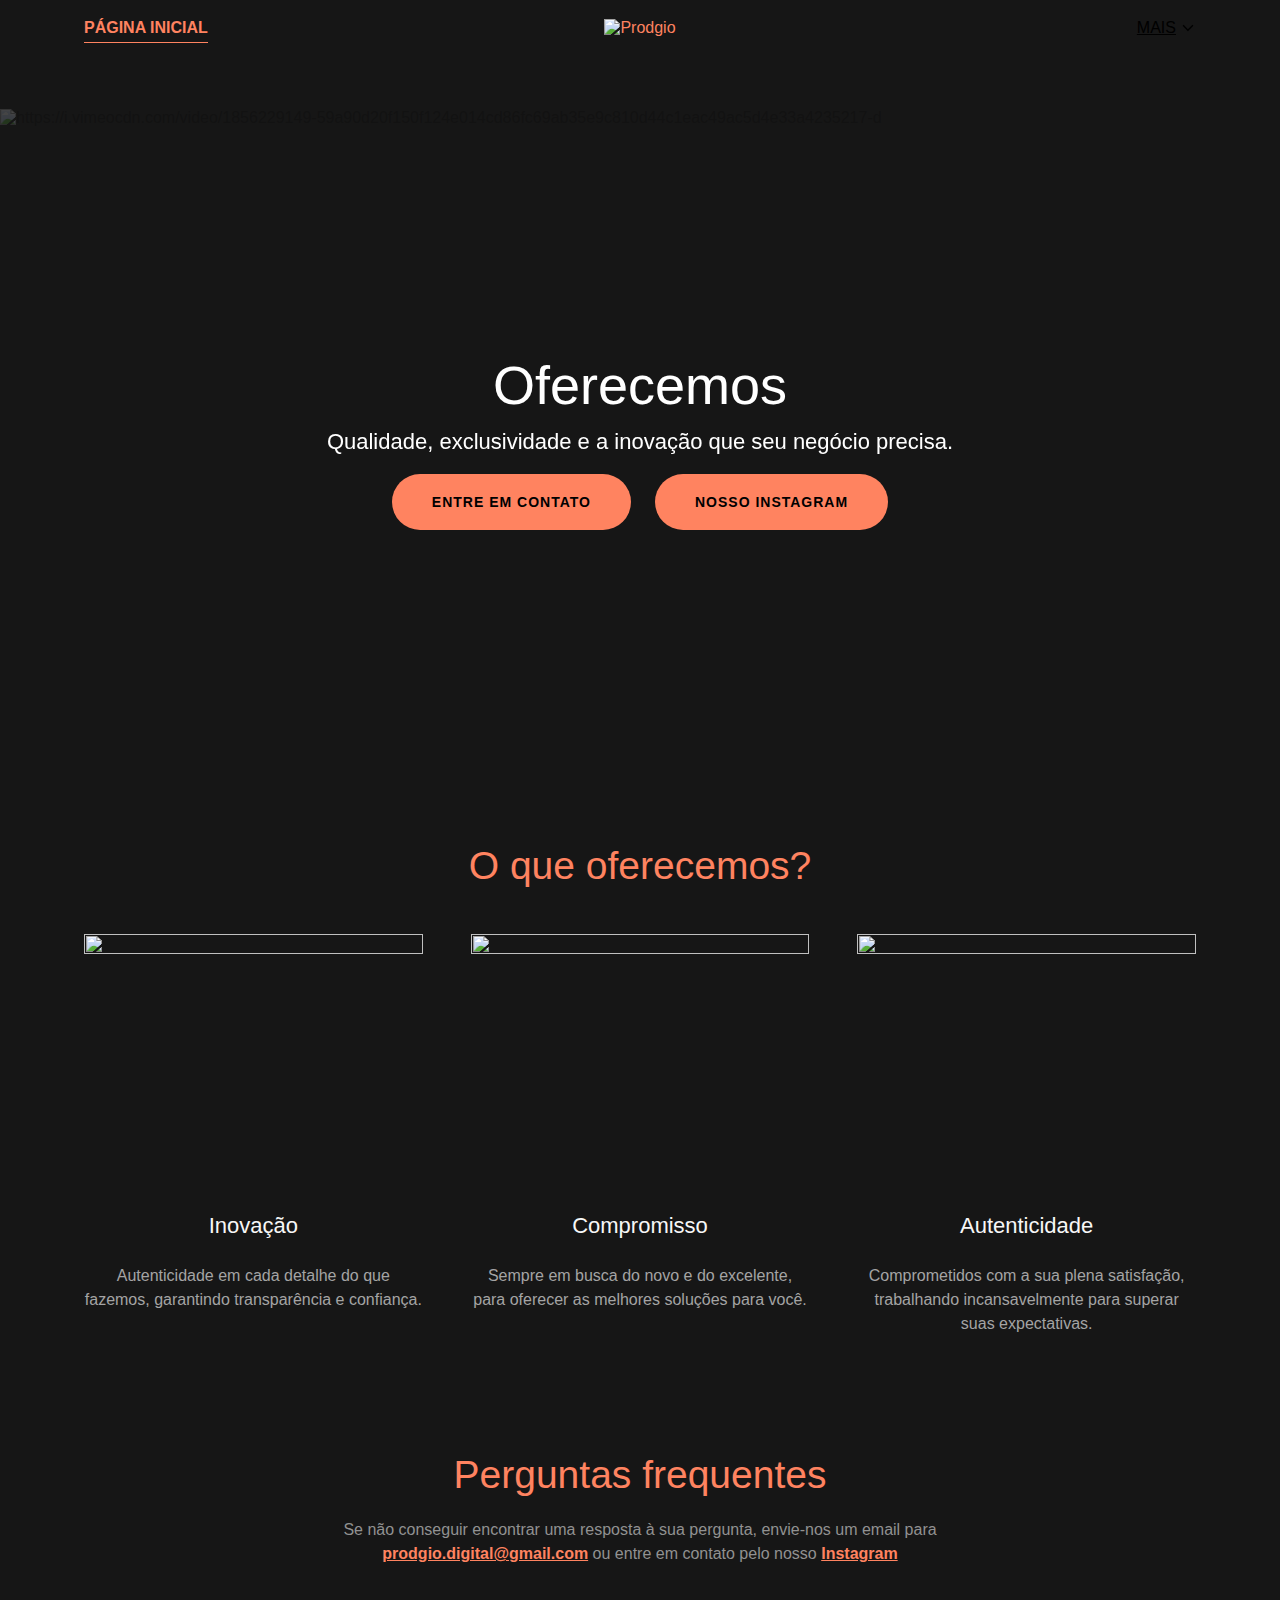
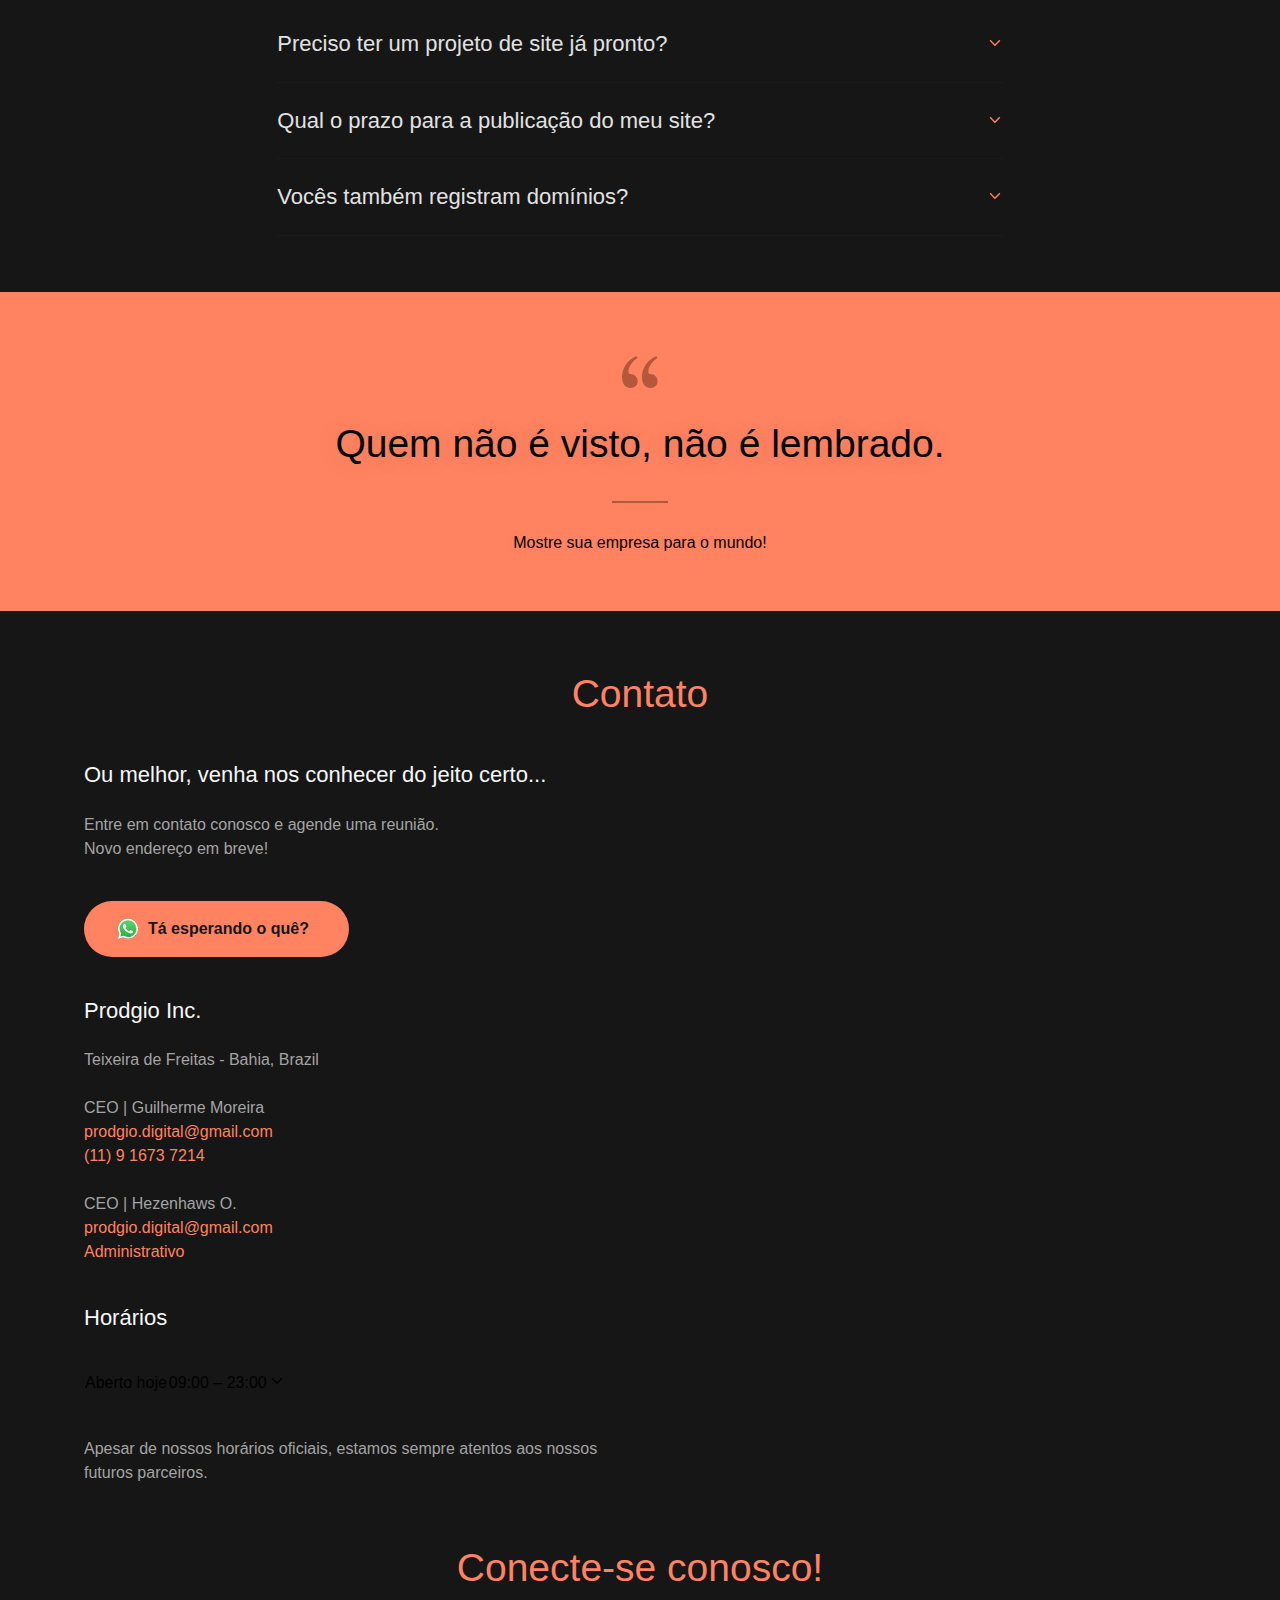
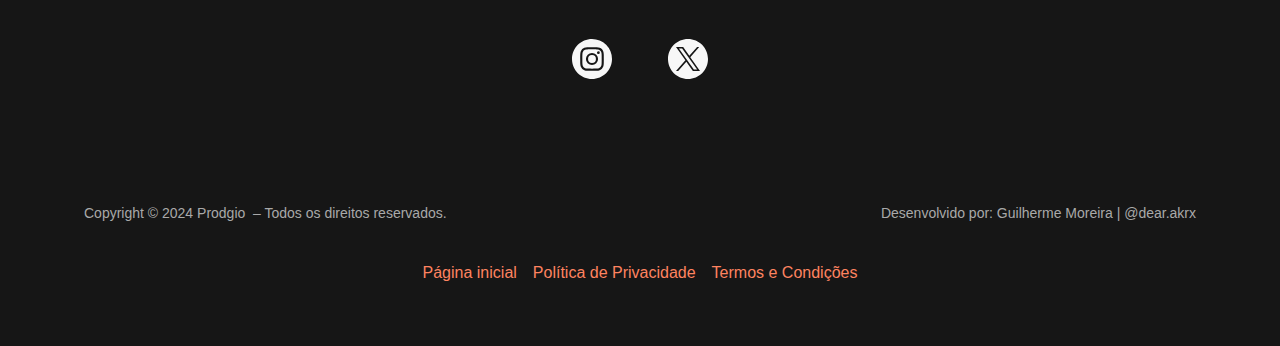
==== index.html @ 98ad7be4 "Update index.html" ====
<!DOCTYPE html><html lang="pt-BR"><head><link rel="icon" href="https://img1.wsimg.com/isteam/ip/eafc8529-bc77-43cd-98b8-fd3606b66de8/favicon/a110948d-29b5-49cb-9c8e-6d190304cf00.png/:/rs=w:16,h:16,m" sizes="16x16"/><link rel="icon" href="https://img1.wsimg.com/isteam/ip/eafc8529-bc77-43cd-98b8-fd3606b66de8/favicon/a110948d-29b5-49cb-9c8e-6d190304cf00.png/:/rs=w:24,h:24,m" sizes="24x24"/><link rel="icon" href="https://img1.wsimg.com/isteam/ip/eafc8529-bc77-43cd-98b8-fd3606b66de8/favicon/a110948d-29b5-49cb-9c8e-6d190304cf00.png/:/rs=w:32,h:32,m" sizes="32x32"/><link rel="icon" href="https://img1.wsimg.com/isteam/ip/eafc8529-bc77-43cd-98b8-fd3606b66de8/favicon/a110948d-29b5-49cb-9c8e-6d190304cf00.png/:/rs=w:48,h:48,m" sizes="48x48"/><link rel="icon" href="https://img1.wsimg.com/isteam/ip/eafc8529-bc77-43cd-98b8-fd3606b66de8/favicon/a110948d-29b5-49cb-9c8e-6d190304cf00.png/:/rs=w:64,h:64,m" sizes="64x64"/><meta charSet="utf-8"/><meta http-equiv="X-UA-Compatible" content="IE=edge"/><meta name="viewport" content="width=device-width, initial-scale=1"/><title>Prodgio</title><meta name="author" content="Prodgio"/><meta name="generator" content="Starfield Technologies; Go Daddy Website Builder 8.0.0000"/><link rel="manifest" href="manifest.webmanifest"/><link rel="apple-touch-icon" sizes="57x57" href="https://img1.wsimg.com/isteam/ip/eafc8529-bc77-43cd-98b8-fd3606b66de8/PRDGO%20COLOUR%20v1.png/:/rs=w:57,h:57,m"/><link rel="apple-touch-icon" sizes="60x60" href="https://img1.wsimg.com/isteam/ip/eafc8529-bc77-43cd-98b8-fd3606b66de8/PRDGO%20COLOUR%20v1.png/:/rs=w:60,h:60,m"/><link rel="apple-touch-icon" sizes="72x72" href="https://img1.wsimg.com/isteam/ip/eafc8529-bc77-43cd-98b8-fd3606b66de8/PRDGO%20COLOUR%20v1.png/:/rs=w:72,h:72,m"/><link rel="apple-touch-icon" sizes="114x114" href="https://img1.wsimg.com/isteam/ip/eafc8529-bc77-43cd-98b8-fd3606b66de8/PRDGO%20COLOUR%20v1.png/:/rs=w:114,h:114,m"/><link rel="apple-touch-icon" sizes="120x120" href="https://img1.wsimg.com/isteam/ip/eafc8529-bc77-43cd-98b8-fd3606b66de8/PRDGO%20COLOUR%20v1.png/:/rs=w:120,h:120,m"/><link rel="apple-touch-icon" sizes="144x144" href="https://img1.wsimg.com/isteam/ip/eafc8529-bc77-43cd-98b8-fd3606b66de8/PRDGO%20COLOUR%20v1.png/:/rs=w:144,h:144,m"/><link rel="apple-touch-icon" sizes="152x152" href="https://img1.wsimg.com/isteam/ip/eafc8529-bc77-43cd-98b8-fd3606b66de8/PRDGO%20COLOUR%20v1.png/:/rs=w:152,h:152,m"/><link rel="apple-touch-icon" sizes="180x180" href="https://img1.wsimg.com/isteam/ip/eafc8529-bc77-43cd-98b8-fd3606b66de8/PRDGO%20COLOUR%20v1.png/:/rs=w:180,h:180,m"/><meta property="og:url" content="https://prodgio.godaddysites.com/"/>
<meta property="og:site_name" content="Prodgio"/>
<meta property="og:title" content="Prodgio"/>
<meta property="og:description" content="Qualidade, exclusividade e a inovação que seu negócio precisa."/>
<meta property="og:type" content="website"/>
<meta property="og:image" content="https://i.vimeocdn.com/video/1856229149-59a90d20f150f124e014cd86fc69ab35e9c810d44c1eac49ac5d4e33a4235217-d_1920x1080?r=pad"/>
<meta property="og:locale" content="pt_BR"/>
<meta name="twitter:card" content="summary"/>
<meta name="twitter:site" content="@prodgiobr"/>
<meta name="twitter:title" content="Prodgio"/>
<meta name="twitter:description" content="Oferecemos"/>
<meta name="twitter:image" content="https://i.vimeocdn.com/video/1856229149-59a90d20f150f124e014cd86fc69ab35e9c810d44c1eac49ac5d4e33a4235217-d_1920x1080?r=pad"/>
<meta name="twitter:image:alt" content="Prodgio"/>
<meta name="theme-color" content="#FF8360"/><style data-inline-fonts>@font-face {
  font-family: 'Archivo Black';
  font-style: normal;
  font-weight: 400;
  font-display: swap;
  src: url(https://img1.wsimg.com/gfonts/s/archivoblack/v21/HTxqL289NzCGg4MzN6KJ7eW6CYyF-A.woff) format('woff');
}

@font-face {
  font-family: 'Montserrat';
  font-style: normal;
  font-weight: 400;
  font-display: swap;
  src: url(s://img1.wsimg.com/gfonts/s/montserrat/v26/JTUHjIg1_i6t8kCHKm4532VJOt5-QNFgpCtr6Hw5aXw.woff) format('woff');
}
@font-face {
  font-family: 'Montserrat';
  font-style: normal;
  font-weight: 700;
  font-display: swap;
  src: url(s://img1.wsimg.com/gfonts/s/montserrat/v26/JTUHjIg1_i6t8kCHKm4532VJOt5-QNFgpCuM73w5aXw.woff) format('woff');
}

@font-face {
  font-family: 'Share';
  font-style: italic;
  font-weight: 400;
  font-display: swap;
  src: url(s://img1.wsimg.com/gfonts/s/share/v18/i7dKIFliZjKNF6VPJrmecw.woff) format('woff');
}
@font-face {
  font-family: 'Share';
  font-style: italic;
  font-weight: 700;
  font-display: swap;
  src: url(s://img1.wsimg.com/gfonts/s/share/v18/i7dPIFliZjKNF6VPLgK7YEF8Qw.woff) format('woff');
}
@font-face {
  font-family: 'Share';
  font-style: normal;
  font-weight: 400;
  font-display: swap;
  src: url(s://img1.wsimg.com/gfonts/s/share/v18/i7dEIFliZjKNF6VKFr0.woff) format('woff');
}
@font-face {
  font-family: 'Share';
  font-style: normal;
  font-weight: 700;
  font-display: swap;
  src: url(s://img1.wsimg.com/gfonts/s/share/v18/i7dJIFliZjKNF63xM665UEU.woff) format('woff');
}
</style><style>.x{-ms-text-size-adjust:100%;-webkit-text-size-adjust:100%;-webkit-tap-highlight-color:rgba(0,0,0,0);margin:0;box-sizing:border-box}.x *,.x :after,.x :before{box-sizing:inherit}.x-el a[href^="mailto:"]:not(.x-el),.x-el a[href^="tel:"]:not(.x-el){color:inherit;font-size:inherit;text-decoration:inherit}.x-el-article,.x-el-aside,.x-el-details,.x-el-figcaption,.x-el-figure,.x-el-footer,.x-el-header,.x-el-hgroup,.x-el-main,.x-el-menu,.x-el-nav,.x-el-section,.x-el-summary{display:block}.x-el-audio,.x-el-canvas,.x-el-progress,.x-el-video{display:inline-block;vertical-align:baseline}.x-el-audio:not([controls]){display:none;height:0}.x-el-template{display:none}.x-el-a{background-color:transparent;color:inherit}.x-el-a:active,.x-el-a:hover{outline:0}.x-el-abbr[title]{border-bottom:1px dotted}.x-el-b,.x-el-strong{font-weight:700}.x-el-dfn{font-style:italic}.x-el-mark{background:#ff0;color:#000}.x-el-small{font-size:80%}.x-el-sub,.x-el-sup{font-size:75%;line-height:0;position:relative;vertical-align:baseline}.x-el-sup{top:-.5em}.x-el-sub{bottom:-.25em}.x-el-img{vertical-align:middle;border:0}.x-el-svg:not(:root){overflow:hidden}.x-el-figure{margin:0}.x-el-hr{box-sizing:content-box;height:0}.x-el-pre{overflow:auto}.x-el-code,.x-el-kbd,.x-el-pre,.x-el-samp{font-family:monospace,monospace;font-size:1em}.x-el-button,.x-el-input,.x-el-optgroup,.x-el-select,.x-el-textarea{color:inherit;font:inherit;margin:0}.x-el-button{overflow:visible}.x-el-button,.x-el-select{text-transform:none}.x-el-button,.x-el-input[type=button],.x-el-input[type=reset],.x-el-input[type=submit]{-webkit-appearance:button;cursor:pointer}.x-el-button[disabled],.x-el-input[disabled]{cursor:default}.x-el-button::-moz-focus-inner,.x-el-input::-moz-focus-inner{border:0;padding:0}.x-el-input{line-height:normal}.x-el-input[type=checkbox],.x-el-input[type=radio]{box-sizing:border-box;padding:0}.x-el-input[type=number]::-webkit-inner-spin-button,.x-el-input[type=number]::-webkit-outer-spin-button{height:auto}.x-el-input[type=search]{-webkit-appearance:textfield;box-sizing:content-box}.x-el-input[type=search]::-webkit-search-cancel-button,.x-el-input[type=search]::-webkit-search-decoration{-webkit-appearance:none}.x-el-textarea{border:0}.x-el-fieldset{border:1px solid silver;margin:0 2px;padding:.35em .625em .75em}.x-el-legend{border:0;padding:0}.x-el-textarea{overflow:auto}.x-el-optgroup{font-weight:700}.x-el-table{border-collapse:collapse;border-spacing:0}.x-el-td,.x-el-th{padding:0}.x{-webkit-font-smoothing:antialiased}.x-el-hr{border:0}.x-el-fieldset,.x-el-input,.x-el-select,.x-el-textarea{margin-top:0;margin-bottom:0}.x-el-fieldset,.x-el-input[type=email],.x-el-input[type=text],.x-el-textarea{width:100%}.x-el-label{vertical-align:middle}.x-el-input{border-style:none;padding:.5em;vertical-align:middle}.x-el-select:not([multiple]){vertical-align:middle}.x-el-textarea{line-height:1.75;padding:.5em}.x-el.d-none{display:none!important}.sideline-footer{margin-top:auto}.disable-scroll{touch-action:none;overflow:hidden;position:fixed;max-width:100vw}@-webkit-keyframes loaderscale{0%{transform:scale(1);opacity:1}45%{transform:scale(.1);opacity:.7}80%{transform:scale(1);opacity:1}}@keyframes loaderscale{0%{transform:scale(1);opacity:1}45%{transform:scale(.1);opacity:.7}80%{transform:scale(1);opacity:1}}.x-loader svg{display:inline-block}.x-loader svg:first-child{-webkit-animation:loaderscale .75s cubic-bezier(.2,.68,.18,1.08) -.24s infinite;animation:loaderscale .75s cubic-bezier(.2,.68,.18,1.08) -.24s infinite}.x-loader svg:nth-child(2){-webkit-animation:loaderscale .75s cubic-bezier(.2,.68,.18,1.08) -.12s infinite;animation:loaderscale .75s cubic-bezier(.2,.68,.18,1.08) -.12s infinite}.x-loader svg:nth-child(3){-webkit-animation:loaderscale .75s cubic-bezier(.2,.68,.18,1.08) 0s infinite;animation:loaderscale .75s cubic-bezier(.2,.68,.18,1.08) 0s infinite}.x-icon>svg{transition:transform .33s ease-in-out}.x-icon>svg.rotate-90{transform:rotate(-90deg)}.x-icon>svg.rotate90{transform:rotate(90deg)}.x-icon>svg.rotate-180{transform:rotate(-180deg)}.x-icon>svg.rotate180{transform:rotate(180deg)}.x-rt ol,.x-rt ul{text-align:left}.x-rt p{margin:0}.mte-inline-block{display:inline-block}@media only screen and (min-device-width:1025px){:root select,_::-webkit-full-page-media,_:future{font-family:sans-serif!important}}

</style>
<style>/*
Copyright 2017 The Archivo Black Project Authors (s://github.com/Omnibus-Type/ArchivoBlack)

This Font Software is licensed under the SIL Open Font License, Version 1.1.
This license is copied below, and is also available with a FAQ at: ://scripts.sil.org/OFL

—————————————————————————————-
SIL OPEN FONT LICENSE Version 1.1 - 26 February 2007
—————————————————————————————-
*/

/*
Copyright 2011 The Montserrat Project Authors (s://github.com/JulietaUla/Montserrat)

This Font Software is licensed under the SIL Open Font License, Version 1.1.
This license is copied below, and is also available with a FAQ at: ://scripts.sil.org/OFL

—————————————————————————————-
SIL OPEN FONT LICENSE Version 1.1 - 26 February 2007
—————————————————————————————-
*/

/*
Copyright (c) 2005-2011, Carrois Type Design (carrois.com), with Reserved Font Name "Share"

This Font Software is licensed under the SIL Open Font License, Version 1.1.
This license is copied below, and is also available with a FAQ at: https://scripts.sil.org/OFL

—————————————————————————————-
SIL OPEN FONT LICENSE Version 1.1 - 26 February 2007
—————————————————————————————-
*/
</style>
<style data-glamor="cxs-default-sheet">.x .c1-1{letter-spacing:normal}.x .c1-2{text-transform:none}.x .c1-3{background-color:rgb(255, 131, 96)}.x .c1-4{width:100%}.x .c1-5 > div{position:relative}.x .c1-6 > div{overflow:hidden}.x .c1-7 > div{margin-top:auto}.x .c1-8 > div{margin-right:auto}.x .c1-9 > div{margin-bottom:auto}.x .c1-a > div{margin-left:auto}.x .c1-b{font-family:'Montserrat', arial, sans-serif}.x .c1-c{font-size:16px}.x .c1-h{background-color:rgb(22, 22, 22)}.x .c1-i{padding-top:56px}.x .c1-j{padding-bottom:56px}.x .c1-k{padding:0px !important}.x .c1-n{position:relative}.x .c1-o{overflow:hidden}.x .c1-p{background-color:rgb(255, 131, 96)}.x .c1-q{padding-top:4px}.x .c1-r{padding-bottom:4px}.x .c1-s{transition:all .5s}.x .c1-t{z-index:1}.x .c1-u{margin-left:auto}.x .c1-v{margin-right:auto}.x .c1-w{padding-left:24px}.x .c1-x{padding-right:24px}.x .c1-y{max-width:100%}.x .c1-z{display:flex}.x .c1-10{align-items:center}.x .c1-11{justify-content:center}.x .c1-16{color:rgb(0, 0, 0)}.x .c1-17{width:40px}.x .c1-18{padding-right:4px}.x .c1-19{animation:shiver 1s ease-in-out infinite alternate}.x .c1-1j{word-wrap:break-word}.x .c1-1k{overflow-wrap:break-word}.x .c1-1l{line-height:1.5}.x .c1-1m{margin-top:0}.x .c1-1n{margin-bottom:0}.x .c1-1o{text-align:center}.x .c1-1p{font-weight:400}.x .c1-1q{width:50px}.x .c1-1r{max-height:18px}.x .c1-1s{animation:shiver 1s ease-in-out 0.5s infinite alternate}.x .c1-1t .sticky-animate{background-color:rgba(22, 22, 22, 0.9)}.x .c1-1u{padding-top:8px}.x .c1-1v{padding-bottom:8px}.x .c1-1w{z-index:auto}.x .c1-21{flex-wrap:nowrap}.x .c1-22{margin-right:0px}.x .c1-23{margin-left:0px}.x .c1-24{[object -object]:0px}.x .c1-26{width:15%}.x .c1-27{padding-right:0px}.x .c1-28{padding-left:0px}.x .c1-29{letter-spacing:inherit}.x .c1-2a{text-transform:inherit}.x .c1-2b{text-decoration:none}.x .c1-2c{cursor:pointer}.x .c1-2d{justify-content:flex-start}.x .c1-2e{border-top:0px}.x .c1-2f{border-right:0px}.x .c1-2g{border-bottom:0px}.x .c1-2h{border-left:0px}.x .c1-2i{color:rgb(247, 247, 247)}.x .c1-2j{font-weight:inherit}.x .c1-2k:hover{color:rgb(255, 131, 96)}.x .c1-2l:active{color:rgb(255, 208, 200)}.x .c1-2m{color:inherit}.x .c1-2n{display:inline-block}.x .c1-2o{vertical-align:top}.x .c1-2p{padding-top:6px}.x .c1-2q{padding-right:6px}.x .c1-2r{padding-bottom:6px}.x .c1-2s{padding-left:6px}.x .c1-2t{width:70%}.x .c1-2u{padding-left:8px}.x .c1-2v{padding-right:8px}.x .c1-2w{font-family:'Archivo Black', arial, sans-serif}.x .c1-2x{font-size:14px}.x .c1-35{display:inline}.x .c1-36{width:auto}.x .c1-37{color:rgb(255, 131, 96)}.x .c1-38:hover{color:rgb(255, 169, 152)}.x .c1-39{padding-top:0px}.x .c1-3a{padding-bottom:0px}.x .c1-3c{vertical-align:middle}.x .c1-3d{aspect-ratio:3.46943231441048 / 1}.x .c1-3e{object-fit:contain}.x .c1-3f{height:80px}.x .c1-3g{background-color:transparent}.x .c1-3h{transition:max-height .5s}.x .c1-3i{border-radius:0px}.x .c1-40{justify-content:flex-end}.x .c1-41{display:none}.x .c1-42{box-sizing:border-box}.x .c1-43{flex-direction:row}.x .c1-45{flex-grow:1}.x .c1-46{flex-shrink:1}.x .c1-47{flex-basis:0%}.x .c1-4a{line-height:24px}.x .c1-4b{padding-left:32px}.x .c1-4c{white-space:nowrap}.x .c1-4d{visibility:hidden}.x .c1-4e:first-child{padding-left:0}.x .c1-4f{text-transform:uppercase}.x .c1-4g{display:block}.x .c1-4h{border-bottom-style:solid}.x .c1-4i{padding-bottom:2px}.x .c1-4j{margin-bottom:-3px}.x .c1-4k{border-top-width:1px}.x .c1-4l{border-right-width:1px}.x .c1-4m{border-bottom-width:1px}.x .c1-4n{border-left-width:1px}.x .c1-4o{font-weight:700}.x .c1-4p:active{color:rgb(255, 131, 96)}.x .c1-4q{transition:transform .33s ease-in-out}.x .c1-4r{transform:rotate(0deg)}.x .c1-4s{border-radius:4px}.x .c1-4t{box-shadow:0 3px 6px 3px rgba(0,0,0,0.24)}.x .c1-4u{padding-top:16px}.x .c1-4v{padding-bottom:16px}.x .c1-4w{padding-left:16px}.x .c1-4x{padding-right:16px}.x .c1-4y{position:absolute}.x .c1-4z{right:0px}.x .c1-50{top:32px}.x .c1-51{max-height:45vh}.x .c1-52{overflow-y:auto}.x .c1-53{z-index:1003}.x .c1-56{color:rgb(164, 164, 164)}.x .c1-57{text-align:left}.x .c1-58:last-child{margin-bottom:0}.x .c1-5c{margin-bottom:8px}.x .c1-5d{margin-top:8px}.x .c1-5e{cursor:default}.x .c1-5f{margin-left:24px}.x .c1-5g{-webkit-margin-before:0}.x .c1-5h{-webkit-margin-after:0}.x .c1-5i{-webkit-padding-start:0}.x .c1-5j{position:fixed}.x .c1-5k{top:0px}.x .c1-5l{height:100%}.x .c1-5m{z-index:10002}.x .c1-5n{-webkit-overflow-scrolling:touch}.x .c1-5o{transform:translateX(-249vw)}.x .c1-5p{overscroll-behavior:contain}.x .c1-5q{box-shadow:0 2px 6px 0px rgba(0,0,0,0.2)}.x .c1-5r{transition:transform .3s ease-in-out}.x .c1-5s{flex-direction:column}.x .c1-5t{line-height:1.3em}.x .c1-5u{font-style:normal}.x .c1-5v{top:15px}.x .c1-5w{right:15px}.x .c1-5x{font-size:28px}.x .c1-62{overflow-x:hidden}.x .c1-63{overscroll-behavior:none}.x .c1-64{border-color:rgba(76, 76, 76, 0.5)}.x .c1-65{border-bottom-width:1px}.x .c1-66:last-child{border-bottom:0}.x .c1-67{min-width:200px}.x .c1-68{justify-content:space-between}.x .c1-69{font-size:22px}.x .c1-6f{margin-left:8px}.x .c1-6g{flex-shrink:0}.x .c1-6h{pointer-events:none}.x .c1-6i{border-bottom-width:0}.x .c1-6j:last-child{padding-bottom:24px}.x .c1-6k{padding-left:40px}.x .c1-6l{left:0px}.x .c1-6m{aspect-ratio:auto}.x .c1-6n{top:50%}.x .c1-6o{left:50%}.x .c1-6p{transform:translateX(-50%) translateY(-50%)}.x .c1-6q{min-height:100%}.x .c1-6r{object-fit:cover}.x .c1-6s{border-top-width:0px}.x .c1-6t{border-right-width:0px}.x .c1-6u{border-left-width:0px}.x .c1-6w{bottom:0}.x .c1-6x{opacity:0.8}.x .c1-6y{right:0px}.x .c1-6z{min-height:500px}.x .c1-79{flex-basis:auto}.x .c1-7a > :nth-child(n){margin-bottom:8px}.x .c1-7b  > :last-child{margin-bottom:0 !important}.x .c1-7g{width:inherit}.x .c1-7h{line-height:1.2}.x .c1-7i{white-space:pre-line}.x .c1-7j{font-size:35px}.x .c1-7k{color:rgb(255, 255, 255)}.x .c1-7p{word-wrap:normal !important}.x .c1-7q{overflow-wrap:normal !important}.x .c1-7r{overflow:visible}.x .c1-7w{font-size:25px}.x .c1-81 > p{margin-top:0}.x .c1-82 > p{margin-right:0}.x .c1-83 > p{margin-bottom:0}.x .c1-84 > p{margin-left:0}.x .c1-85{font-size:inherit !important}.x .c1-86{line-height:inherit}.x .c1-87{font-style:italic}.x .c1-88{text-decoration:line-through}.x .c1-89{text-decoration:underline}.x .c1-8a{margin-top:16px}.x .c1-8b{flex-wrap:wrap}.x .c1-8c{column-gap:24px}.x .c1-8d{row-gap:24px}.x .c1-8f{letter-spacing:1px}.x .c1-8g{border-style:none}.x .c1-8h{display:inline-flex}.x .c1-8i{padding-right:40px}.x .c1-8j{min-height:56px}.x .c1-8k{border-radius:48px}.x .c1-8l{text-shadow:none}.x .c1-8m:hover{background-color:rgb(255, 173, 157)}.x .c1-8o{line-height:1.4}.x .c1-8p{margin-bottom:40px}.x .c1-8r{font-size:unset}.x .c1-8s{font-family:unset}.x .c1-8t{letter-spacing:unset}.x .c1-8u{text-transform:unset}.x .c1-8v{margin-right:-12px}.x .c1-8w{margin-bottom:-24px}.x .c1-8x{margin-left:-12px}.x .c1-92{flex-basis:100%}.x .c1-93{padding-right:12px}.x .c1-94{padding-bottom:24px}.x .c1-95{padding-left:12px}.x .c1-9c > *{max-width:100%}.x .c1-9d > :nth-child(n){margin-bottom:24px}.x .c1-9g{order:-1}.x .c1-9h{aspect-ratio:1.33 / 1}.x .c1-9j > :nth-child(n){margin-bottom:0px}.x .c1-9l{line-height:1.25}.x .c1-9n{margin-bottom:24px}.x .c1-9p > p > ol{text-align:left}.x .c1-9q > p > ol{display:block}.x .c1-9r > p > ol{padding-left:1.3em}.x .c1-9s > p > ol{margin-left:16px}.x .c1-9t > p > ol{margin-right:16px}.x .c1-9u > p > ol{margin-top:auto}.x .c1-9v > p > ol{margin-bottom:auto}.x .c1-9w > p > ul{text-align:left}.x .c1-9x > p > ul{display:block}.x .c1-9y > p > ul{padding-left:1.3em}.x .c1-9z > p > ul{margin-left:16px}.x .c1-a0 > p > ul{margin-right:16px}.x .c1-a1 > p > ul{margin-top:auto}.x .c1-a2 > p > ul{margin-bottom:auto}.x .c1-a3 > ul{text-align:left}.x .c1-a4 > ul{display:block}.x .c1-a5 > ul{padding-left:1.3em}.x .c1-a6 > ul{margin-left:16px}.x .c1-a7 > ul{margin-right:16px}.x .c1-a8 > ul{margin-top:auto}.x .c1-a9 > ul{margin-bottom:auto}.x .c1-aa > ol{text-align:left}.x .c1-ab > ol{display:block}.x .c1-ac > ol{padding-left:1.3em}.x .c1-ad > ol{margin-left:16px}.x .c1-ae > ol{margin-right:16px}.x .c1-af > ol{margin-top:auto}.x .c1-ag > ol{margin-bottom:auto}.x .c1-ah{background-color:rgb(22, 22, 22)}.x .c1-ar{color:rgb(145, 145, 145)}.x .c1-as:hover{color:rgb(255, 139, 109)}.x .c1-at:active{color:rgb(255, 180, 166)}.x .c1-au [aria-expanded="true"] .accordion-icon{transform:rotate(180deg)}.x .c1-av [aria-expanded="true"] ~ .accordion-answer{display:block}.x .c1-aw{align-items:baseline}.x .c1-ax{outline:none}.x .c1-ay:hover span{color:rgb(255, 131, 96)}.x .c1-az:focus span{color:rgb(255, 131, 96)}.x .c1-b0{color:rgb(226, 226, 226)}.x .c1-b1{margin-left:16px}.x .c1-b3{border-color:rgb(27, 27, 27)}.x .c1-b4{border-style:solid}.x .c1-b5{text-shadow:0px 2px 30px rgba(0, 0, 0, 0.12)}.x .c1-b6{color:rgb(180, 88, 60)}.x .c1-b7{border-color:currentColor}.x .c1-b8{border-bottom-width:2px}.x .c1-b9{width:56px}.x .c1-ba{padding-left:0 !important}.x .c1-bb{padding-right:0 !important}.x .c1-bh{min-height:300px}.x .c1-bk{font-family:Helvetica Neue, Helvetica, Arial, sans-serif}.x .c1-bl{max-width:88%}.x .c1-bm > span{color:rgb(22, 22, 22)}.x .c1-bn{border-top-width:0px}.x .c1-bo{border-right-width:0px}.x .c1-bp{border-bottom-width:0px}.x .c1-bq{border-left-width:0px}.x .c1-br:hover{background-color:rgb(241, 241, 241)}.x .c1-bs:hover:after{display:none}.x .c1-bt:after{display:none}.x .c1-bu:active{background-color:rgb(255, 255, 255)}.x .c1-c1{margin-left:-8px}.x .c1-c2{width:24px}.x .c1-c3{height:24px}.x .c1-c4{right:auto}.x .c1-c5{line-height:0}.x .c1-c6{transform:translateY(-50%)}.x .c1-c7 > img{display:block}.x .c1-c8{margin-left:calc(24px + 8px)}.x .c1-c9 > :last-child{margin-bottom:0}.x .c1-ca{padding-left:4px}.x .c1-cb{margin-top:4px}.x .c1-cc{left:4px}.x .c1-cd{flex:1}.x .c1-cf{border-width:0 !important}.x .c1-cg{aspect-ratio:2 / 1}.x .c1-ch{max-height:800px}.x .c1-ci{box-shadow:none}.x .c1-ck{margin-top:48px}.x .c1-cl{padding-bottom:30%}.x .c1-co{left:56px}.x .c1-cp{top:8px}.x .c1-cq{min-height:40px}.x .c1-cr{font-size:12px}.x .c1-cz{margin-left:-4px}.x .c1-d0{width:18px}.x .c1-d1{height:18px}.x .c1-d2{margin-left:calc(18px + 8px)}.x .c1-d3{padding-left:none}.x .c1-d4{padding-right:none}.x .c1-d5{row-gap:0px}.x .c1-d6{column-gap:0px}.x .c1-d7 [data-typography]{color:inherit}.x .c1-d8{margin-right:8px}.x .c1-df{flex-grow:3}.x .c1-di{color:rgb(169, 169, 169)}.x .c1-dk{margin-top:24px}.x .c1-dm{margin-top:32px}.x .c1-dn{list-style-type:none}.x .c1-dq{z-index:10000}.x .c1-dr{height:auto}.x .c1-ds{transition:all 1s ease-in}.x .c1-dt{box-shadow:0 2px 6px 0px rgba(0,0,0,0.3)}.x .c1-du{contain:content}.x .c1-dv{bottom:-500px}.x .c1-dw{padding-top:24px}.x .c1-e4{max-height:300px}.x .c1-e5{color:rgb(29, 23, 22)}.x .c1-e7{margin-bottom:4px}.x .c1-e8{word-break:break-word}.x .c1-e9{flex-basis:50%}.x .c1-ea{color:rgb(219, 219, 219)}.x .c1-eb:nth-child(2){margin-left:24px}.x .c1-ec:hover{background-color:rgb(0, 0, 0)}</style>
<style data-glamor="cxs-xs-sheet">@media (max-width: 767px){.x .c1-l{padding-top:40px}}@media (max-width: 767px){.x .c1-m{padding-bottom:40px}}@media (max-width: 767px){.x .c1-1g{max-width:250px}}@media (max-width: 767px){.x .c1-2y{justify-content:center}}@media (max-width: 767px){.x .c1-2z{max-width:100%}}@media (max-width: 767px){.x .c1-3j{height:42px}}@media (max-width: 767px){.x .c1-3k{max-width:224px}}@media (max-width: 767px){.x .c1-3l{display:block}}@media (max-width: 767px){.x .c1-3m{max-height:80px}}@media (max-width: 767px){.x .c1-3n{margin-top:0px}}@media (max-width: 767px){.x .c1-3o{margin-right:auto}}@media (max-width: 767px){.x .c1-3p{margin-bottom:0}}@media (max-width: 767px){.x .c1-3q{margin-left:auto}}@media (max-width: 767px){.x .c1-59{width:100%}}@media (max-width: 767px){.x .c1-5a{display:flex}}@media (max-width: 767px){.x .c1-6v{display:none}}@media (max-width: 767px){.x .c1-8e{flex-direction:column}}@media (max-width: 767px){.x .c1-9e > :nth-child(n){margin-bottom:24px}}@media (max-width: 767px){.x .c1-9f  > :last-child{margin-bottom:0 !important}}@media (max-width: 767px){.x .c1-9i{height:calc((100vw - 48px)/1.33)}}@media (max-width: 767px){.x .c1-bc [data-ux="GridCell"]:last-child{order:-1}}@media (max-width: 767px){.x .c1-bv{padding-left:16px}}@media (max-width: 767px){.x .c1-bw{padding-right:16px}}@media (max-width: 767px){.x .c1-cj{height:calc((100vw - 48px)/2)}}@media (max-width: 767px){.x .c1-cm{margin-top:0px}}@media (max-width: 767px){.x .c1-cn{min-height:200px}}@media (max-width: 767px){.x .c1-cs{font-size:12px}}@media (max-width: 767px){.x .c1-ct{left:8px}}@media (max-width: 767px){.x .c1-cu{max-width:90%}}@media (max-width: 767px){.x .c1-do{padding-top:4px}}@media (max-width: 767px){.x .c1-dp{padding-bottom:4px}}</style>
<style data-glamor="cxs-sm-sheet">@media (min-width: 768px){.x .c1-d{font-size:16px}}@media (min-width: 768px){.x .c1-12{width:100%}}@media (min-width: 768px) and (max-width: 1023px){.x .c1-30{width:auto}}@media (min-width: 768px){.x .c1-31{font-size:14px}}@media (min-width: 768px) and (max-width: 1023px){.x .c1-3r{display:block}}@media (min-width: 768px) and (max-width: 1023px){.x .c1-3s{max-height:80px}}@media (min-width: 768px) and (max-width: 1023px){.x .c1-3t{margin-top:0}}@media (min-width: 768px) and (max-width: 1023px){.x .c1-3u{margin-right:auto}}@media (min-width: 768px) and (max-width: 1023px){.x .c1-3v{margin-bottom:0}}@media (min-width: 768px) and (max-width: 1023px){.x .c1-3w{margin-left:auto}}@media (min-width: 768px) and (max-width: 1023px){.x .c1-55{right:0px}}@media (min-width: 768px) and (max-width: 1023px){.x .c1-5b{width:100%}}@media (min-width: 768px){.x .c1-5y{font-size:30px}}@media (min-width: 768px){.x .c1-6a{font-size:22px}}@media (min-width: 768px){.x .c1-7l{font-size:42px}}@media (min-width: 768px){.x .c1-7s{font-size:33px}}@media (min-width: 768px){.x .c1-7x{font-size:26px}}@media (min-width: 768px){.x .c1-8n{width:auto}}@media (min-width: 768px){.x .c1-8y{margin-top:0}}@media (min-width: 768px){.x .c1-8z{margin-right:-24px}}@media (min-width: 768px){.x .c1-90{margin-bottom:-48px}}@media (min-width: 768px){.x .c1-91{margin-left:-24px}}@media (min-width: 768px){.x .c1-96{flex-basis:50%}}@media (min-width: 768px){.x .c1-97{max-width:50%}}@media (min-width: 768px){.x .c1-98{padding-top:0}}@media (min-width: 768px){.x .c1-99{padding-right:24px}}@media (min-width: 768px){.x .c1-9a{padding-bottom:48px}}@media (min-width: 768px){.x .c1-9b{padding-left:24px}}@media (min-width: 768px){.x .c1-9m{position:absolute}}@media (min-width: 768px) and (max-width: 1023px){.x .c1-9o{position:relative}}@media (min-width: 768px){.x .c1-aj{margin-bottom:0}}@media (min-width: 768px){.x .c1-ak{margin-left:8.333333333333332%}}@media (min-width: 768px){.x .c1-al{flex-basis:83.33333333333334%}}@media (min-width: 768px){.x .c1-am{max-width:83.33333333333334%}}@media (min-width: 768px){.x .c1-an{padding-bottom:0}}@media (min-width: 768px){.x .c1-b2{margin-right:40px}}@media (min-width: 768px) and (max-width: 1023px){.x .c1-bd [data-ux="GridCell"]:last-child{order:-1}}@media (min-width: 768px){.x .c1-cv{font-size:12px}}@media (min-width: 768px){.x .c1-d9{margin-left:16px}}@media (min-width: 768px){.x .c1-da{margin-right:16px}}@media (min-width: 768px){.x .c1-dx{width:400px}}@media (min-width: 768px){.x .c1-dy{max-height:500px}}@media (min-width: 768px){.x .c1-dz{border-radius:7px}}@media (min-width: 768px){.x .c1-e0{margin-top:24px}}@media (min-width: 768px){.x .c1-e1{margin-right:24px}}@media (min-width: 768px){.x .c1-e2{margin-bottom:24px}}@media (min-width: 768px){.x .c1-e3{margin-left:24px}}@media (min-width: 768px){.x .c1-e6{max-height:200px}}</style>
<style data-glamor="cxs-md-sheet">@media (min-width: 1024px){.x .c1-e{font-size:16px}}@media (min-width: 1024px){.x .c1-13{width:984px}}@media (min-width: 1024px){.x .c1-1a{width:46px}}@media (min-width: 1024px){.x .c1-1b{height:26px}}@media (min-width: 1024px){.x .c1-1c{padding-top:4px}}@media (min-width: 1024px){.x .c1-1d{padding-right:4px}}@media (min-width: 1024px){.x .c1-1e{padding-bottom:4px}}@media (min-width: 1024px){.x .c1-1f{padding-left:4px}}@media (min-width: 1024px){.x .c1-1h{padding-left:8px}}@media (min-width: 1024px){.x .c1-1i{padding-right:8px}}@media (min-width: 1024px){.x .c1-1x{padding-top:16px}}@media (min-width: 1024px){.x .c1-1y{padding-bottom:16px}}@media (min-width: 1024px){.x .c1-1z{padding-left:0px}}@media (min-width: 1024px){.x .c1-20{padding-right:0px}}@media (min-width: 1024px){.x .c1-25{display:none}}@media (min-width: 1024px){.x .c1-32{font-size:14px}}@media (min-width: 1024px){.x .c1-3b{display:inline-block}}@media (min-width: 1024px){.x .c1-3x{height:42px}}@media (min-width: 1024px){.x .c1-3y{width:auto}}@media (min-width: 1024px){.x .c1-3z{max-height:42px}}@media (min-width: 1024px){.x .c1-44{display:flex}}@media (min-width: 1024px){.x .c1-48{flex-basis:33.33333333333333%}}@media (min-width: 1024px){.x .c1-49{max-width:33.33333333333333%}}@media (min-width: 1024px) and (max-width: 1279px){.x .c1-54{right:0px}}@media (min-width: 1024px){.x .c1-5z{font-size:30px}}@media (min-width: 1024px){.x .c1-6b{min-width:300px}}@media (min-width: 1024px){.x .c1-6c{font-size:22px}}@media (min-width: 1024px){.x .c1-70{min-height:75vh}}@media (min-width: 1024px){.x .c1-71{position:relative}}@media (min-width: 1024px){.x .c1-72{padding-top:0px}}@media (min-width: 1024px){.x .c1-73{padding-bottom:0px}}@media (min-width: 1024px){.x .c1-74{flex-grow:1}}@media (min-width: 1024px){.x .c1-75{justify-content:center}}@media (min-width: 1024px){.x .c1-76{padding-top:56px}}@media (min-width: 1024px){.x .c1-77{padding-bottom:72px}}@media (min-width: 1024px){.x .c1-78{margin-top:0px}}@media (min-width: 1024px){.x .c1-7c{margin-top:16px}}@media (min-width: 1024px){.x .c1-7d{margin-left:auto}}@media (min-width: 1024px){.x .c1-7e{margin-right:auto}}@media (min-width: 1024px){.x .c1-7f{max-width:100%}}@media (min-width: 1024px){.x .c1-7m{font-size:42px}}@media (min-width: 1024px){.x .c1-7t{font-size:33px}}@media (min-width: 1024px){.x .c1-7y{font-size:26px}}@media (min-width: 1024px){.x .c1-8q{text-align:center}}@media (min-width: 1024px){.x .c1-9k{display:block}}@media (min-width: 1024px){.x .c1-ai{margin-bottom:0px}}@media (min-width: 1024px){.x .c1-ao{margin-left:16.666666666666664%}}@media (min-width: 1024px){.x .c1-ap{flex-basis:66.66666666666666%}}@media (min-width: 1024px){.x .c1-aq{max-width:66.66666666666666%}}@media (min-width: 1024px){.x .c1-be{flex-wrap:nowrap}}@media (min-width: 1024px){.x .c1-bf{flex-basis:50%}}@media (min-width: 1024px){.x .c1-bg{max-width:50%}}@media (min-width: 1024px){.x .c1-bi{align-items:center}}@media (min-width: 1024px){.x .c1-bj{justify-content:flex-start}}@media (min-width: 1024px){.x .c1-bx{background-color:rgb(255, 131, 96)}}@media (min-width: 1024px){.x .c1-by{color:rgb(0, 0, 0)}}@media (min-width: 1024px){.x .c1-bz:hover{background-color:rgb(241, 241, 241)}}@media (min-width: 1024px){.x .c1-c0:active{background-color:rgb(255, 255, 255)}}@media (min-width: 1024px){.x .c1-ce{flex:1}}@media (min-width: 1024px){.x .c1-cw{font-size:12px}}@media (min-width: 1024px){.x .c1-db{width:48px}}@media (min-width: 1024px){.x .c1-dc{height:48px}}@media (min-width: 1024px){.x .c1-dd{margin-left:24px}}@media (min-width: 1024px){.x .c1-de{margin-right:24px}}@media (min-width: 1024px){.x .c1-dg{flex-basis:0%}}@media (min-width: 1024px){.x .c1-dh{max-width:none}}@media (min-width: 1024px){.x .c1-dj{text-align:left}}@media (min-width: 1024px){.x .c1-dl{text-align:right}}</style>
<style data-glamor="cxs-lg-sheet">@media (min-width: 1280px){.x .c1-f{font-size:16px}}@media (min-width: 1280px){.x .c1-14{width:1160px}}@media (min-width: 1280px){.x .c1-33{font-size:14px}}@media (min-width: 1280px){.x .c1-60{font-size:32px}}@media (min-width: 1280px){.x .c1-6d{font-size:22px}}@media (min-width: 1280px){.x .c1-7n{font-size:54px}}@media (min-width: 1280px){.x .c1-7u{font-size:39px}}@media (min-width: 1280px){.x .c1-7z{font-size:28px}}@media (min-width: 1280px){.x .c1-cx{font-size:12px}}</style>
<style data-glamor="cxs-xl-sheet">@media (min-width: 1536px){.x .c1-g{font-size:18px}}@media (min-width: 1536px){.x .c1-15{width:1280px}}@media (min-width: 1536px){.x .c1-34{font-size:16px}}@media (min-width: 1536px){.x .c1-61{font-size:36px}}@media (min-width: 1536px){.x .c1-6e{font-size:24px}}@media (min-width: 1536px){.x .c1-7o{font-size:56px}}@media (min-width: 1536px){.x .c1-7v{font-size:42px}}@media (min-width: 1536px){.x .c1-80{font-size:32px}}@media (min-width: 1536px){.x .c1-cy{font-size:14px}}</style>
<style>@keyframes opacity-bounce { 
      0% {opacity: 0;transform: translateY(100%); } 
      60% { transform: translateY(-20%); } 
      100% { opacity: 1; transform: translateY(0); }
    }</style>
<style>.gd-ad-flex-parent {
          animation-name: opacity-bounce; 
          animation-duration: 800ms; 
          animation-delay: 400ms; 
          animation-fill-mode: forwards; 
          animation-timing-function: ease; 
          opacity: 0;</style>
<style>@keyframes shiver { 0% { transform: rotate(3deg); } 100% { transform: rotate(-3deg); }}</style>
<style>.grecaptcha-badge { visibility: hidden; }</style>
<style>.page-inner { background-color: rgb(22, 22, 22); min-height: 100vh; }</style>
<script>"use strict";

if ('serviceWorker' in navigator) {
  window.addEventListener('load', function () {
    navigator.serviceWorker.register('/sw.js');
  });
}</script></head>
<body class="x  x-fonts-archivo-black x-fonts-montserrat x-fonts-share"><div id="layout-eafc-8529-bc-77-43-cd-98-b-8-fd-3606-b-66-de-8" class="layout layout-layout layout-layout-layout-10 locale-pt-BR lang-pt"><div data-ux="Page" id="page-306234" class="x-el x-el-div x-el c1-1 c1-2 c1-3 c1-4 c1-5 c1-6 c1-7 c1-8 c1-9 c1-a c1-b c1-c c1-d c1-e c1-f c1-g c1-1 c1-2 c1-b c1-c c1-d c1-e c1-f c1-g"><div data-ux="Block" class="x-el x-el-div page-inner c1-1 c1-2 c1-b c1-c c1-d c1-e c1-f c1-g"><div id="39a40021-09e1-4246-91db-e1d0ac2a6804" class="widget widget-header widget-header-header-9"><div data-ux="Header" role="main" data-aid="HEADER_WIDGET" id="n-306235" class="x-el x-el-div x-el x-el c1-1 c1-2 c1-b c1-c c1-d c1-e c1-f c1-g c1-1 c1-2 c1-h c1-b c1-c c1-d c1-e c1-f c1-g c1-1 c1-2 c1-b c1-c c1-d c1-e c1-f c1-g"><div> <div id="freemium-ad-306237"></div><section data-ux="Section" data-aid="HEADER_SECTION" class="x-el x-el-section c1-1 c1-2 c1-h c1-i c1-j c1-k c1-b c1-c c1-l c1-m c1-d c1-e c1-f c1-g"><div data-ux="Block" class="x-el x-el-div c1-1 c1-2 c1-n c1-o c1-b c1-c c1-d c1-e c1-f c1-g"><div role="banner" data-ux="PromoBannerSeasonal" data-aid="BANNER_RENDERED" class="x-el x-el-div c1-1 c1-2 c1-p c1-q c1-r c1-s c1-n c1-t c1-b c1-c c1-d c1-e c1-f c1-g"><div data-ux="PromoBannerContainer" class="x-el x-el-div c1-1 c1-2 c1-u c1-v c1-w c1-x c1-y c1-z c1-10 c1-11 c1-b c1-c c1-12 c1-d c1-13 c1-e c1-14 c1-f c1-15 c1-g"><svg data-ux="SVG" viewBox="0 0 46 26" dataaids="SEASONAL_FALL_LEFT_ICON_RENDERED" class="x-el x-el-svg c1-1 c1-2 c1-16 c1-17 c1-18 c1-19 c1-b c1-c c1-d c1-1a c1-1b c1-1c c1-1d c1-1e c1-1f c1-e c1-f c1-g"><g stroke="currentColor" fill="none"><path d="M8.72,21.91H8.11S5.18,6.91,18.18,7a12.49,12.49,0,0,1-.52,8.52"></path><path d="M8.25,22.25s3.82-5.67,9.08-6.67c2.61-.5,5.58.15,8.61,3.21C25.94,18.79,16.7,30.77,8.25,22.25Z"></path><path d="M8.11,21.92s-3,2-8,0"></path><path d="M33.15,13s-1,2-5,1"></path><path d="M8.7,22.62C17.33,15.36,26.12,19,26.12,19"></path><path d="M16,18.83s-1.19,3.54,3,5.35"></path><path d="M19.13,18S18,20.61,21.55,22.8"></path><path d="M23.13,18s-1.41,2.11.78,3.06"></path><path d="M12.62,19.94s-.91,2.52,2.28,5.27"></path><path d="M33.08,13.18S48.38,13.05,45.72.33C45.72.33,30.63,1.44,33.08,13.18Z"></path><path d="M45.65.06S43.84,9.41,33,12.6"></path><path d="M40.2,8.62s-3.62-1-2.83-5.42"></path><path d="M42.65,6.46S39.83,5.94,40,1.78"></path><path d="M44.84,3.11s-2.54,0-2.12-2.34"></path><path d="M37.42,10.81s-2.6-.63-3.14-4.81"></path><path d="M18.18,7s-8.8,4.81-9.45,14.88"></path></g></svg><div data-ux="Block" class="x-el x-el-div c1-1 c1-2 c1-b c1-c c1-1g c1-d c1-1h c1-1i c1-e c1-f c1-g"><p data-style-fixed="true" data-ux="PromoBannerText" data-aid="BANNER_TEXT_RENDERED" data-typography="BodyAlpha" class="x-el x-el-p c1-1 c1-2 c1-1j c1-1k c1-1l c1-1m c1-1n c1-1o c1-b c1-16 c1-c c1-1p c1-d c1-e c1-f c1-g">Agenda de Outono</p></div><svg data-ux="SVG" viewBox="0 0 66 18" dataaids="SEASONAL_FALL_RIGHT_ICON_RENDERED" class="x-el x-el-svg c1-1 c1-2 c1-16 c1-1q c1-1r c1-1s c1-b c1-c c1-d c1-e c1-f c1-g"><g stroke="currentColor" fill="none"><path d="M4.878 4.914s10.908 10.723 18.027-.155c0 0-11.458-9.887-18.027.155zM23.044 4.519S15.153 9.85 5.25 4.459M13.139 6.72s-1.88-3.234 1.829-5.836M16.398 6.93s-1.631-2.365 1.406-5.222M20.312 6.111s-1.807-1.783.156-3.157M9.626 6.302S8.23 4.013 10.802.679M5.035 4.854s-2.124.699-4.23-2.846"></path><path d="M52.08 16.182s15.296-.13 12.638-12.856c0 0-15.093 1.11-12.638 12.856zM64.647 3.057s-1.81 9.35-12.625 12.541M59.199 11.618s-3.615-.957-2.833-5.42M61.652 9.462s-2.825-.518-2.698-4.686M63.841 6.115s-2.539.017-2.122-2.342M56.42 13.806s-2.605-.632-3.145-4.808M52.15 16.029s-1.008 1.996-5.004.979"></path></g></svg></div></div><div id="header_stickynav-anchor306239"></div><div data-ux="Block" data-stickynav-wrapper="true" class="x-el x-el-div c1-1 c1-2 c1-1t c1-b c1-c c1-d c1-e c1-f c1-g" style="height: 74px;"><div data-ux="Block" data-stickynav="true" id="header_stickynav306238" class="x-el x-el-div c1-1 c1-2 c1-h c1-b c1-c c1-d c1-e c1-f c1-g sticky-animate x-c-bg" style="position: fixed; z-index: 10000; left: 0px; right: 0px; top: 0px;"><nav data-ux="Block" class="x-el x-el-nav c1-1 c1-2 c1-n c1-1u c1-1v c1-w c1-x c1-h c1-1w c1-b c1-c c1-d c1-1x c1-1y c1-1z c1-20 c1-e c1-f c1-g"><div data-ux="Block" class="x-el x-el-div c1-1 c1-2 c1-10 c1-21 c1-4 c1-z c1-1m c1-22 c1-1n c1-23 c1-24 c1-b c1-c c1-d c1-25 c1-e c1-f c1-g"><div data-ux="Block" class="x-el x-el-div c1-1 c1-2 c1-26 c1-27 c1-28 c1-b c1-c c1-d c1-e c1-f c1-g"><div data-ux="Element" id="bs-1" class="x-el x-el-div c1-1 c1-2 c1-b c1-c c1-d c1-e c1-f c1-g"><span data-ux="Element" class="x-el x-el-span c2-1 c2-2 c2-3 c2-4 c2-5 c2-6 c2-7 c2-8"><a rel="" role="button" aria-haspopup="menu" data-ux="LinkDropdown" data-toggle-ignore="true" id="15" aria-expanded="false" toggleid="n-306235-navId-mobile" icon="hamburger" data-edit-interactive="true" data-aid="HAMBURGER_MENU_LINK" aria-label="Hamburger Site Navigation Icon" href="#" data-typography="LinkAlpha" class="x-el x-el-a c2-1u c2-1v c2-a c2-b c2-c c2-d c2-e c2-f c2-34 c2-1l c2-1m c2-1n c2-1o c2-g c2-3 c2-4 c2-1y c2-35 c2-1z c2-5 c2-36 c2-6 c2-7 c2-8"><svg viewBox="0 0 24 24" fill="currentColor" width="40px" height="40px" data-ux="IconHamburger" class="x-el x-el-svg c2-1 c2-2 c2-k c2-l c2-37 c2-38 c2-39 c2-3a c2-3b c2-3 c2-4 c2-5 c2-6 c2-7 c2-8"><g><path fill-rule="evenodd" d="M4 8h16V6H4z"></path><path fill-rule="evenodd" d="M4 13.096h16v-2.001H4z"></path><path fill-rule="evenodd" d="M4 18.346h16v-2H4z"></path></g></svg></a></span></div></div><div data-ux="Block" class="x-el x-el-div c1-1 c1-2 c1-z c1-2t c1-1o c1-11 c1-1k c1-2u c1-2v c1-b c1-c c1-d c1-e c1-f c1-g"><div data-ux="Block" data-aid="HEADER_LOGO_RENDERED" class="x-el x-el-div c1-2n c1-2w c1-2x c1-2y c1-2z c1-30 c1-31 c1-32 c1-33 c1-34"><a rel="" role="link" aria-haspopup="menu" data-ux="Link" data-page="7c941475-1c98-4616-b81d-408491e53d60" title="Prodgio" href="index" data-typography="LinkAlpha" class="x-el x-el-a c1-29 c1-2a c1-2b c1-1j c1-1k c1-35 c1-2c c1-2e c1-2f c1-2g c1-2h c1-y c1-36 c1-b c1-37 c1-c c1-2j c1-38 c1-2l c1-d c1-e c1-f c1-g" data-tccl="ux2.HEADER.header9.Logo.Default.Link.Default.306242.click,click"><div data-ux="Block" class="x-el x-el-div c1-1 c1-2 c1-39 c1-27 c1-3a c1-28 c1-24 c1-b c1-c c1-d c1-3b c1-e c1-f c1-g"><img src="https://img1.wsimg.com/isteam/ip/eafc8529-bc77-43cd-98b8-fd3606b66de8/PRDGO%20COLOUR%20v1.png/:/rs=h:42,cg:true,m/qt=q:95" srcset="https://img1.wsimg.com/isteam/ip/eafc8529-bc77-43cd-98b8-fd3606b66de8/PRDGO%20COLOUR%20v1.png/:/rs=w:146,h:42,cg:true,m/cr=w:146,h:42/qt=q:95, https://img1.wsimg.com/isteam/ip/eafc8529-bc77-43cd-98b8-fd3606b66de8/PRDGO%20COLOUR%20v1.png/:/rs=w:291,h:84,cg:true,m/cr=w:291,h:84/qt=q:95 2x, https://img1.wsimg.com/isteam/ip/eafc8529-bc77-43cd-98b8-fd3606b66de8/PRDGO%20COLOUR%20v1.png/:/rs=w:437,h:126,cg:true,m/cr=w:437,h:126/qt=q:95 3x" alt="Prodgio" data-ux="ImageLogo" data-aid="HEADER_LOGO_IMAGE_RENDERED" class="x-el x-el-img c1-1 c1-2 c1-4 c1-y c1-u c1-v c1-1m c1-1n c1-3c c1-3d c1-3e c1-3f c1-3g c1-3h c1-39 c1-27 c1-3a c1-28 c1-3i c1-24 c1-b c1-c c1-3j c1-3k c1-3l c1-3m c1-3n c1-3o c1-3p c1-3q c1-3r c1-3s c1-3t c1-3u c1-3v c1-3w c1-d c1-3x c1-3y c1-3z c1-e c1-f c1-g"></div></a></div></div><div data-ux="Block" class="x-el x-el-div c1-1 c1-2 c1-26 c1-27 c1-28 c1-z c1-40 c1-b c1-c c1-d c1-e c1-f c1-g"></div></div><div data-ux="Container" class="x-el x-el-div c1-1 c1-2 c1-u c1-v c1-w c1-x c1-y c1-b c1-c c1-12 c1-d c1-13 c1-e c1-14 c1-f c1-15 c1-g"><div data-ux="Grid" id="navContainer-306247" class="x-el x-el-div c1-1 c1-2 c1-41 c1-42 c1-43 c1-21 c1-1m c1-22 c1-1n c1-23 c1-4 c1-39 c1-3a c1-b c1-c c1-d c1-44 c1-e c1-f c1-g"><div data-ux="GridCell" class="x-el x-el-div c1-1 c1-2 c1-42 c1-45 c1-46 c1-47 c1-y c1-39 c1-27 c1-3a c1-28 c1-2d c1-z c1-10 c1-b c1-c c1-d c1-48 c1-49 c1-e c1-f c1-g"><nav data-ux="Nav" data-aid="HEADER_NAV_RENDERED" role="navigation" class="x-el x-el-nav c1-1 c1-2 c1-y c1-4a c1-b c1-c c1-d c1-e c1-f c1-g"><div data-ux="Block" id="n-306235306245-navId-1" class="x-el x-el-div c1-1 c1-2 c1-n c1-z c1-10 c1-39 c1-27 c1-3a c1-28 c1-b c1-c c1-d c1-e c1-f c1-g"><div data-ux="Block" class="x-el x-el-div nav-item c1-1 c1-2 c1-2o c1-23 c1-4b c1-4c c1-n c1-4d c1-2n c1-b c1-c c1-4e c1-d c1-e c1-f c1-g visible" style="visibility: visible;"><a rel="" role="link" aria-haspopup="menu" data-ux="NavLinkActive" target="" data-page="7c941475-1c98-4616-b81d-408491e53d60" data-edit-interactive="true" href="index" data-typography="NavAlpha" class="x-el x-el-a c1-1 c1-4f c1-2b c1-1j c1-1k c1-4g c1-2c c1-4h c1-4i c1-4j c1-4k c1-4l c1-4m c1-4n c1-b c1-37 c1-c c1-4o c1-38 c1-4p c1-d c1-e c1-f c1-g" data-tccl="ux2.HEADER.header9.Nav.Default.Link.Active.306249.click,click">Página inicial</a></div><div data-ux="Block" class="x-el x-el-div nav-item c1-1 c1-2 c1-2o c1-23 c1-4b c1-4c c1-n c1-4d c1-2n c1-b c1-c c1-4e c1-d c1-e c1-f c1-g" style="display: none;"><div data-ux="Element" id="bs-2" class="x-el x-el-div c1-1 c1-2 c1-b c1-c c1-d c1-e c1-f c1-g"><span data-ux="Element" class="x-el x-el-span c2-1 c2-2 c2-3 c2-4 c2-5 c2-6 c2-7 c2-8"><a rel="" role="button" aria-haspopup="menu" data-ux="NavLinkDropdown" data-toggle-ignore="true" id="1" aria-expanded="false" data-aid="NAV_DROPDOWN" data-edit-interactive="true" href="#" data-typography="NavAlpha" class="x-el x-el-a c2-1 c2-9 c2-a c2-b c2-c c2-d c2-e c2-f c2-3 c2-g c2-4 c2-h c2-i c2-j c2-5 c2-6 c2-7 c2-8"><div data-aid="NAV_DROPDOWN" style="pointer-events: none; display: flex; align-items: center;"><span style="margin-right: 4px;">MAIS</span><svg viewBox="0 0 24 24" fill="currentColor" width="16" height="16" data-ux="Icon" class="x-el x-el-svg c2-1 c2-2 c2-k c2-l c2-m c2-n c2-o c2-p c2-e c2-3 c2-4 c2-5 c2-6 c2-7 c2-8"><path fill-rule="evenodd" d="M18.605 7l-6.793 7.024-6.375-7.002L4 8.467 11.768 17l.485-.501L20 8.489z"></path></svg></div></a></span></div><ul data-ux="Dropdown" role="menu" id="2a7e1e33-adc2-44d2-b86b-a39d936e642a-n-306235306245-navId-1-toggleId" class="x-el x-el-ul c1-1 c1-2 c1-4s c1-4t c1-h c1-4u c1-4v c1-4w c1-4x c1-4y c1-4z c1-50 c1-4c c1-51 c1-52 c1-41 c1-53 c1-b c1-c c1-54 c1-55 c1-d c1-e c1-f c1-g"><li data-ux="ListItem" role="menuitem" class="x-el x-el-li c1-1 c1-2 c1-56 c1-1n c1-4g c1-57 c1-b c1-c c1-58 c1-d c1-e c1-f c1-g"><a rel="noopener" role="link" aria-haspopup="true" data-ux="NavMenuLink" target="_blank" data-page="50ab4dcb-a59d-489d-ac62-247c29c470ba" data-edit-interactive="true" aria-labelledby="2a7e1e33-adc2-44d2-b86b-a39d936e642a-n-306235306245-navId-1-toggleId" href="https://wa.me/+5511916737214" data-typography="SubNavAlpha" class="x-el x-el-a c1-1 c1-2 c1-2b c1-1j c1-1k c1-2n c1-2c c1-q c1-r c1-b c1-56 c1-c c1-1p c1-38 c1-4p c1-d c1-e c1-f c1-g" data-tccl="ux2.HEADER.header9.Nav.Menu.Link.Default.306252.click,click">Whatsapp</a></li><li data-ux="ListItem" role="menuitem" class="x-el x-el-li c1-1 c1-2 c1-56 c1-1n c1-4g c1-57 c1-b c1-c c1-58 c1-d c1-e c1-f c1-g"><a rel="noopener" role="link" aria-haspopup="true" data-ux="NavMenuLink" target="_blank" data-page="6f6eac6d-b7b7-44d3-9cda-bb40ac741c8c" data-edit-interactive="true" aria-labelledby="2a7e1e33-adc2-44d2-b86b-a39d936e642a-n-306235306245-navId-1-toggleId" href="https://instagram.com/prodgio.br" data-typography="SubNavAlpha" class="x-el x-el-a c1-1 c1-2 c1-2b c1-1j c1-1k c1-2n c1-2c c1-q c1-r c1-b c1-56 c1-c c1-1p c1-38 c1-4p c1-d c1-e c1-f c1-g" data-tccl="ux2.HEADER.header9.Nav.Menu.Link.Default.306253.click,click">Instagram</a></li></ul></div></div></nav></div><div data-ux="GridCell" class="x-el x-el-div c1-1 c1-2 c1-42 c1-45 c1-46 c1-47 c1-y c1-39 c1-27 c1-3a c1-28 c1-11 c1-1o c1-23 c1-22 c1-t c1-z c1-10 c1-b c1-c c1-d c1-48 c1-49 c1-e c1-f c1-g"><div data-ux="Block" data-aid="HEADER_LOGO_RENDERED" class="x-el x-el-div c1-2n c1-2w c1-1o c1-45 c1-2x c1-59 c1-5a c1-2y c1-5b c1-31 c1-32 c1-33 c1-34"><a rel="" role="link" aria-haspopup="menu" data-ux="Link" data-page="7c941475-1c98-4616-b81d-408491e53d60" title="Prodgio" href="index" data-typography="LinkAlpha" class="x-el x-el-a c1-29 c1-2a c1-2b c1-1j c1-1k c1-35 c1-2c c1-2e c1-2f c1-2g c1-2h c1-y c1-36 c1-b c1-37 c1-c c1-2j c1-38 c1-2l c1-d c1-e c1-f c1-g" data-tccl="ux2.HEADER.header9.Logo.Default.Link.Default.306254.click,click"><div data-ux="Block" class="x-el x-el-div c1-1 c1-2 c1-39 c1-27 c1-3a c1-28 c1-24 c1-b c1-c c1-d c1-3b c1-e c1-f c1-g"><img src="https://img1.wsimg.com/isteam/ip/eafc8529-bc77-43cd-98b8-fd3606b66de8/PRDGO%20COLOUR%20v1.png/:/rs=h:42,cg:true,m/qt=q:95" srcset="https://img1.wsimg.com/isteam/ip/eafc8529-bc77-43cd-98b8-fd3606b66de8/PRDGO%20COLOUR%20v1.png/:/rs=w:146,h:42,cg:true,m/cr=w:146,h:42/qt=q:95, https://img1.wsimg.com/isteam/ip/eafc8529-bc77-43cd-98b8-fd3606b66de8/PRDGO%20COLOUR%20v1.png/:/rs=w:291,h:84,cg:true,m/cr=w:291,h:84/qt=q:95 2x, https://img1.wsimg.com/isteam/ip/eafc8529-bc77-43cd-98b8-fd3606b66de8/PRDGO%20COLOUR%20v1.png/:/rs=w:437,h:126,cg:true,m/cr=w:437,h:126/qt=q:95 3x" alt="Prodgio" data-ux="ImageLogo" data-aid="HEADER_LOGO_IMAGE_RENDERED" id="n-306235" class="x-el x-el-img c1-1 c1-2 c1-4 c1-y c1-u c1-v c1-1m c1-1n c1-3c c1-3d c1-3e c1-3f c1-3g c1-3h c1-39 c1-27 c1-3a c1-28 c1-3i c1-24 c1-b c1-c c1-3j c1-3k c1-3l c1-3m c1-3n c1-3o c1-3p c1-3q c1-3r c1-3s c1-3t c1-3u c1-3v c1-3w c1-d c1-3x c1-3y c1-3z c1-e c1-f c1-g" style="max-height: 64px; box-shadow: none; margin-top: 0px;"></div></a></div></div><div data-ux="GridCell" class="x-el x-el-div c1-1 c1-2 c1-42 c1-45 c1-46 c1-47 c1-y c1-39 c1-27 c1-3a c1-28 c1-40 c1-z c1-10 c1-b c1-c c1-d c1-48 c1-49 c1-e c1-f c1-g"><nav data-ux="Nav" data-aid="HEADER_NAV_RENDERED" role="navigation" class="x-el x-el-nav c1-1 c1-2 c1-y c1-4a c1-b c1-c c1-d c1-e c1-f c1-g"><div data-ux="Block" id="n-306235306246-navId-2" class="x-el x-el-div c1-1 c1-2 c1-n c1-z c1-10 c1-39 c1-27 c1-3a c1-28 c1-b c1-c c1-d c1-e c1-f c1-g" style="white-space: nowrap;"><div data-ux="Block" class="x-el x-el-div nav-item c1-1 c1-2 c1-2o c1-23 c1-4b c1-4c c1-n c1-4d c1-2n c1-b c1-c c1-4e c1-d c1-e c1-f c1-g" style="visibility: hidden; display: none;"><a rel="" role="link" aria-haspopup="menu" data-ux="NavLinkActive" target="" data-page="7c941475-1c98-4616-b81d-408491e53d60" data-edit-interactive="true" href="index" data-typography="NavAlpha" class="x-el x-el-a c1-1 c1-4f c1-2b c1-1j c1-1k c1-4g c1-2c c1-4h c1-4i c1-4j c1-4k c1-4l c1-4m c1-4n c1-b c1-37 c1-c c1-4o c1-38 c1-4p c1-d c1-e c1-f c1-g" data-tccl="ux2.HEADER.header9.Nav.Default.Link.Active.306256.click,click">Página inicial</a></div><div data-ux="Block" class="x-el x-el-div nav-item c1-1 c1-2 c1-2o c1-23 c1-4b c1-4c c1-n c1-4d c1-2n c1-b c1-c c1-4e c1-d c1-e c1-f c1-g visible last-visible-nav-item" style="visibility: visible;"><div data-ux="Element" id="bs-3" class="x-el x-el-div c1-1 c1-2 c1-b c1-c c1-d c1-e c1-f c1-g"><span data-ux="Element" class="x-el x-el-span c2-1 c2-2 c2-3 c2-4 c2-5 c2-6 c2-7 c2-8"><a rel="" role="button" aria-haspopup="menu" data-ux="NavLinkDropdown" data-toggle-ignore="true" id="1" aria-expanded="false" data-aid="NAV_DROPDOWN" data-edit-interactive="true" href="#" data-typography="NavAlpha" class="x-el x-el-a c2-1 c2-9 c2-a c2-b c2-c c2-d c2-e c2-f c2-3 c2-g c2-4 c2-h c2-i c2-j c2-5 c2-6 c2-7 c2-8"><div data-aid="NAV_DROPDOWN" style="pointer-events: none; display: flex; align-items: center;"><span style="margin-right: 4px;">MAIS</span><svg viewBox="0 0 24 24" fill="currentColor" width="16" height="16" data-ux="Icon" class="x-el x-el-svg c2-1 c2-2 c2-k c2-l c2-m c2-n c2-o c2-p c2-e c2-3 c2-4 c2-5 c2-6 c2-7 c2-8"><path fill-rule="evenodd" d="M18.605 7l-6.793 7.024-6.375-7.002L4 8.467 11.768 17l.485-.501L20 8.489z"></path></svg></div></a></span></div><ul data-ux="Dropdown" role="menu" id="2a7e1e33-adc2-44d2-b86b-a39d936e642a-n-306235306246-navId-2-toggleId" class="x-el x-el-ul c1-1 c1-2 c1-4s c1-4t c1-h c1-4u c1-4v c1-4w c1-4x c1-4y c1-4z c1-50 c1-4c c1-51 c1-52 c1-41 c1-53 c1-b c1-c c1-54 c1-55 c1-d c1-e c1-f c1-g"><li data-ux="ListItem" role="menuitem" class="x-el x-el-li c1-1 c1-2 c1-56 c1-1n c1-4g c1-57 c1-b c1-c c1-58 c1-d c1-e c1-f c1-g"><a rel="noopener" role="link" aria-haspopup="true" data-ux="NavMenuLink" target="_blank" data-page="50ab4dcb-a59d-489d-ac62-247c29c470ba" data-edit-interactive="true" aria-labelledby="2a7e1e33-adc2-44d2-b86b-a39d936e642a-n-306235306246-navId-2-toggleId" href="https://wa.me/+5511916737214" data-typography="SubNavAlpha" class="x-el x-el-a c1-1 c1-2 c1-2b c1-1j c1-1k c1-2n c1-2c c1-q c1-r c1-b c1-56 c1-c c1-1p c1-38 c1-4p c1-d c1-e c1-f c1-g" data-tccl="ux2.HEADER.header9.Nav.Menu.Link.Default.306259.click,click">Whatsapp</a></li><li data-ux="ListItem" role="menuitem" class="x-el x-el-li c1-1 c1-2 c1-56 c1-1n c1-4g c1-57 c1-b c1-c c1-58 c1-d c1-e c1-f c1-g"><a rel="noopener" role="link" aria-haspopup="true" data-ux="NavMenuLink" target="_blank" data-page="6f6eac6d-b7b7-44d3-9cda-bb40ac741c8c" data-edit-interactive="true" aria-labelledby="2a7e1e33-adc2-44d2-b86b-a39d936e642a-n-306235306246-navId-2-toggleId" href="https://instagram.com/prodgio.br" data-typography="SubNavAlpha" class="x-el x-el-a c1-1 c1-2 c1-2b c1-1j c1-1k c1-2n c1-2c c1-q c1-r c1-b c1-56 c1-c c1-1p c1-38 c1-4p c1-d c1-e c1-f c1-g" data-tccl="ux2.HEADER.header9.Nav.Menu.Link.Default.306260.click,click">Instagram</a></li></ul></div><div data-ux="Block" class="x-el x-el-div nav-item c1-1 c1-2 c1-2o c1-23 c1-4b c1-4c c1-n c1-4d c1-2n c1-b c1-c c1-4e c1-d c1-e c1-f c1-g" style="visibility: hidden; display: none;"><div data-ux="Element" id="bs-4" class="x-el x-el-div c1-1 c1-2 c1-b c1-c c1-d c1-e c1-f c1-g"><span data-ux="Element" class="x-el x-el-span c2-1 c2-2 c2-3 c2-4 c2-5 c2-6 c2-7 c2-8"><a rel="" role="button" aria-haspopup="menu" data-ux="NavLinkDropdown" data-toggle-ignore="true" id="5" aria-expanded="false" data-aid="NAV_MORE" data-edit-interactive="true" href="#" data-typography="NavAlpha" class="x-el x-el-a c2-1 c2-9 c2-a c2-b c2-c c2-d c2-e c2-f c2-3 c2-g c2-4 c2-h c2-i c2-j c2-5 c2-6 c2-7 c2-8"><div data-aid="NAV_MORE" style="pointer-events: none; display: flex; align-items: center;"><span style="margin-right: 4px;">Mais</span><svg viewBox="0 0 24 24" fill="currentColor" width="16" height="16" data-ux="Icon" class="x-el x-el-svg c2-1 c2-2 c2-k c2-l c2-m c2-n c2-o c2-p c2-e c2-3 c2-4 c2-5 c2-6 c2-7 c2-8"><path fill-rule="evenodd" d="M18.605 7l-6.793 7.024-6.375-7.002L4 8.467 11.768 17l.485-.501L20 8.489z"></path></svg></div></a></span></div><ul data-ux="Dropdown" role="menu" id="more-306255" class="x-el x-el-ul c1-1 c1-2 c1-4s c1-4t c1-h c1-4u c1-4v c1-4w c1-4x c1-4y c1-4z c1-50 c1-4c c1-51 c1-52 c1-41 c1-53 c1-b c1-c c1-54 c1-55 c1-d c1-e c1-f c1-g"><li data-ux="ListItem" role="menuitem" class="x-el x-el-li c1-1 c1-2 c1-56 c1-1n c1-4g c1-57 c1-b c1-c c1-58 c1-d c1-e c1-f c1-g" style="display: none;"><a rel="" role="link" aria-haspopup="menu" data-ux="NavMoreMenuLinkActive" target="" data-page="7c941475-1c98-4616-b81d-408491e53d60" data-edit-interactive="true" aria-labelledby="more-306255" href="index" data-typography="NavAlpha" class="x-el x-el-a c1-1 c1-4f c1-2b c1-1j c1-1k c1-2n c1-2c c1-4h c1-4i c1-5c c1-4k c1-4l c1-4m c1-4n c1-5d c1-1l c1-b c1-37 c1-c c1-4o c1-38 c1-4p c1-d c1-e c1-f c1-g" data-tccl="ux2.HEADER.header9.Nav.MoreMenu.Link.Active.306263.click,click">Página inicial</a></li><li data-ux="ListItem" role="menuitem" class="x-el x-el-li c1-1 c1-2 c1-56 c1-1n c1-4g c1-57 c1-b c1-c c1-58 c1-d c1-e c1-f c1-g" style="display: none;"><div data-ux="Block" class="x-el x-el-div c1-1 c1-2 c1-b c1-c c1-d c1-e c1-f c1-g"><a rel="" role="link" aria-haspopup="menu" data-ux="NavMoreMenuLink" data-ignore-close="true" data-edit-interactive="true" aria-labelledby="more-306255" data-typography="NavAlpha" class="x-el x-el-a c1-1 c1-4f c1-2b c1-1j c1-1k c1-2n c1-5e c1-5d c1-1n c1-1l c1-b c1-2i c1-c c1-1p c1-38 c1-4p c1-d c1-e c1-f c1-g" data-tccl="ux2.HEADER.header9.Nav.MoreMenu.Link.Default.306264.click,click">MAIS</a><ul data-ux="NavListNested" role="menu" class="x-el x-el-ul c1-1 c1-2 c1-1m c1-1n c1-5f c1-22 c1-5g c1-5h c1-5i c1-b c1-c c1-d c1-e c1-f c1-g"><li data-ux="ListItem" role="menuitem" class="x-el x-el-li c1-1 c1-2 c1-56 c1-1n c1-4g c1-57 c1-b c1-c c1-58 c1-d c1-e c1-f c1-g"><a rel="noopener" role="link" aria-haspopup="true" data-ux="NavMoreMenuLinkNested" target="_blank" data-page="50ab4dcb-a59d-489d-ac62-247c29c470ba" data-edit-interactive="true" aria-labelledby="more-306255" href="https://wa.me/+5511916737214" data-typography="SubNavAlpha" class="x-el x-el-a c1-1 c1-2 c1-2b c1-1j c1-1k c1-2n c1-2c c1-q c1-r c1-b c1-56 c1-c c1-1p c1-38 c1-4p c1-d c1-e c1-f c1-g" data-tccl="ux2.HEADER.header9.Nav.MoreMenu.Link.Nested.306265.click,click">Whatsapp</a></li><li data-ux="ListItem" role="menuitem" class="x-el x-el-li c1-1 c1-2 c1-56 c1-1n c1-4g c1-57 c1-b c1-c c1-58 c1-d c1-e c1-f c1-g"><a rel="noopener" role="link" aria-haspopup="true" data-ux="NavMoreMenuLinkNested" target="_blank" data-page="6f6eac6d-b7b7-44d3-9cda-bb40ac741c8c" data-edit-interactive="true" aria-labelledby="more-306255" href="https://instagram.com/prodgio.br" data-typography="SubNavAlpha" class="x-el x-el-a c1-1 c1-2 c1-2b c1-1j c1-1k c1-2n c1-2c c1-q c1-r c1-b c1-56 c1-c c1-1p c1-38 c1-4p c1-d c1-e c1-f c1-g" data-tccl="ux2.HEADER.header9.Nav.MoreMenu.Link.Nested.306266.click,click">Instagram</a></li></ul></div></li></ul></div></div></nav></div></div></div></nav></div></div><div role="navigation" data-ux="NavigationDrawer" id="n-306235-navId-mobile" class="x-el x-el-div c1-1 c1-2 c1-h c1-5j c1-5k c1-4 c1-5l c1-52 c1-5m c1-i c1-5n c1-5o c1-5p c1-5q c1-5r c1-o c1-z c1-5s c1-b c1-c c1-d c1-e c1-f c1-g"><div data-ux="Block" class="x-el x-el-div c1-1 c1-2 c1-w c1-x c1-b c1-c c1-d c1-e c1-f c1-g"><svg viewBox="0 0 24 24" fill="currentColor" width="40px" height="40px" data-ux="CloseIcon" data-edit-interactive="true" data-close="true" class="x-el x-el-svg c1-1 c1-2 c1-2i c1-2n c1-3c c1-2p c1-2q c1-2r c1-2s c1-2c c1-5t c1-5u c1-4y c1-5v c1-5w c1-5x c1-b c1-2k c1-5y c1-5z c1-60 c1-61"><path fill-rule="evenodd" d="M17.999 4l-6.293 6.293L5.413 4 4 5.414l6.292 6.293L4 18l1.413 1.414 6.293-6.292 6.293 6.292L19.414 18l-6.294-6.293 6.294-6.293z"></path></svg></div><div data-ux="Container" id="n-306235-navContainerId-mobile" class="x-el x-el-div c1-1 c1-2 c1-u c1-v c1-w c1-x c1-y c1-52 c1-62 c1-4 c1-63 c1-b c1-c c1-12 c1-d c1-13 c1-e c1-14 c1-f c1-15 c1-g"><div data-ux="Block" id="n-306235-navLinksContentId-mobile" class="x-el x-el-div c1-1 c1-2 c1-b c1-c c1-d c1-e c1-f c1-g"><ul role="menu" data-ux="NavigationDrawerList" id="n-306235-navListId-mobile" class="x-el x-el-ul c1-1 c1-2 c1-1m c1-1n c1-23 c1-22 c1-5g c1-5h c1-5i c1-57 c1-39 c1-3a c1-28 c1-27 c1-1j c1-1k c1-b c1-c c1-d c1-e c1-f c1-g"><li role="menuitem" data-ux="NavigationDrawerListItem" class="x-el x-el-li c1-1 c1-2 c1-56 c1-1n c1-4g c1-64 c1-65 c1-4h c1-b c1-c c1-58 c1-66 c1-d c1-e c1-f c1-g"><a rel="" role="link" aria-haspopup="menu" data-ux="NavigationDrawerLinkActive" target="" data-page="7c941475-1c98-4616-b81d-408491e53d60" data-edit-interactive="true" data-close="true" href="index" data-typography="NavBeta" class="x-el x-el-a c1-1 c1-2 c1-2b c1-1j c1-1k c1-z c1-2c c1-4u c1-4v c1-w c1-x c1-10 c1-67 c1-68 c1-b c1-2i c1-69 c1-4o c1-38 c1-4p c1-6a c1-6b c1-6c c1-6d c1-6e" data-tccl="ux2.HEADER.header9.NavigationDrawer.Default.Link.Active.306267.click,click"><span>Página inicial</span></a></li><li role="menuitem" data-ux="NavigationDrawerListItem" class="x-el x-el-li c1-1 c1-2 c1-56 c1-1n c1-4g c1-64 c1-65 c1-4h c1-b c1-c c1-58 c1-66 c1-d c1-e c1-f c1-g"><div data-ux="Element" id="bs-5" class="x-el x-el-div c1-1 c1-2 c1-b c1-c c1-d c1-e c1-f c1-g"><div data-ux="Block" class="x-el x-el-div c1-1 c1-2 c1-b c1-c c1-d c1-e c1-f c1-g"><a rel="" role="button" aria-haspopup="menu" data-ux="NavigationDrawerLink" data-toggle-ignore="true" id="306268" aria-expanded="false" data-edit-interactive="true" href="index" data-typography="NavBeta" class="x-el x-el-a c1-1 c1-2 c1-2b c1-1j c1-1k c1-z c1-2c c1-4u c1-4v c1-w c1-x c1-10 c1-67 c1-68 c1-b c1-2i c1-69 c1-1p c1-38 c1-4p c1-6a c1-6b c1-6c c1-6d c1-6e" data-tccl="ux2.HEADER.header9.NavigationDrawer.Default.Link.Dropdown.306269.click,click"><span style="pointer-events:none">MAIS</span><svg viewBox="0 0 24 24" fill="currentColor" width="16" height="16" data-ux="Icon" class="x-el x-el-svg c1-1 c1-2 c1-2m c1-2n c1-4q c1-4r c1-3c c1-n c1-6f c1-6g c1-6h c1-b c1-69 c1-6a c1-6c c1-6d c1-6e"><path fill-rule="evenodd" d="M18.605 7l-6.793 7.024-6.375-7.002L4 8.467 11.768 17l.485-.501L20 8.489z"></path></svg></a><ul role="menu" data-ux="NavigationDrawerList" class="x-el x-el-ul c1-1 c1-2 c1-1m c1-1n c1-23 c1-22 c1-5g c1-5h c1-5i c1-41 c1-b c1-c c1-d c1-e c1-f c1-g"><li role="menuitem" data-ux="NavigationDrawerListItem" class="x-el x-el-li c1-1 c1-2 c1-56 c1-1n c1-4g c1-64 c1-6i c1-4h c1-b c1-c c1-58 c1-66 c1-6j c1-d c1-e c1-f c1-g"><a rel="noopener" role="link" aria-haspopup="true" data-ux="NavigationDrawerSubLink" target="_blank" data-page="50ab4dcb-a59d-489d-ac62-247c29c470ba" data-edit-interactive="true" data-close="true" data-aid="MOBILE_NAV_SUBLINK" href="https://wa.me/+5511916737214" data-typography="SubNavBeta" class="x-el x-el-a c1-1 c1-2 c1-2b c1-1j c1-1k c1-4g c1-2c c1-1u c1-1v c1-6k c1-x c1-10 c1-67 c1-68 c1-1p c1-b c1-56 c1-c c1-38 c1-4p c1-d c1-6b c1-e c1-f c1-g" data-tccl="ux2.HEADER.header9.NavigationDrawer.Sub.Link.Default.306270.click,click"><span>Whatsapp</span></a></li><li role="menuitem" data-ux="NavigationDrawerListItem" class="x-el x-el-li c1-1 c1-2 c1-56 c1-1n c1-4g c1-64 c1-6i c1-4h c1-b c1-c c1-58 c1-66 c1-6j c1-d c1-e c1-f c1-g"><a rel="noopener" role="link" aria-haspopup="true" data-ux="NavigationDrawerSubLink" target="_blank" data-page="6f6eac6d-b7b7-44d3-9cda-bb40ac741c8c" data-edit-interactive="true" data-close="true" data-aid="MOBILE_NAV_SUBLINK" href="https://instagram.com/prodgio.br" data-typography="SubNavBeta" class="x-el x-el-a c1-1 c1-2 c1-2b c1-1j c1-1k c1-4g c1-2c c1-1u c1-1v c1-6k c1-x c1-10 c1-67 c1-68 c1-1p c1-b c1-56 c1-c c1-38 c1-4p c1-d c1-6b c1-e c1-f c1-g" data-tccl="ux2.HEADER.header9.NavigationDrawer.Sub.Link.Default.306271.click,click"><span>Instagram</span></a></li></ul></div></div></li></ul><div data-ux="Block" class="x-el x-el-div c1-1 c1-2 c1-b c1-c c1-4g c1-d c1-25 c1-e c1-f c1-g"></div></div></div></div><div data-ux="HeaderMedia" class="x-el x-el-div c1-1 c1-2 c1-n c1-b c1-c c1-d c1-e c1-f c1-g"><div data-ux="Block" class="x-el x-el-div c1-1 c1-2 c1-5l c1-4 c1-4y c1-o c1-1m c1-v c1-1n c1-u c1-b c1-c c1-d c1-e c1-f c1-g"><div data-ux="Wrapper" class="x-el x-el-div c1-1 c1-2 c1-4g c1-n c1-5k c1-6l c1-5l c1-4 c1-o c1-b c1-c c1-d c1-e c1-f c1-g"><div data-ux="Element" id="bs-6" class="x-el x-el-div c1-1 c1-2 c1-5l c1-b c1-c c1-d c1-e c1-f c1-g"><span data-ux="Element" class="x-el x-el-span c2-1 c2-2 c2-3 c2-4 c2-5 c2-6 c2-7 c2-8"><img src="https://i.vimeocdn.com/video/1856229149-59a90d20f150f124e014cd86fc69ab35e9c810d44c1eac49ac5d4e33a4235217-d" alt="https://i.vimeocdn.com/video/1856229149-59a90d20f150f124e014cd86fc69ab35e9c810d44c1eac49ac5d4e33a4235217-d" data-ux="Image" data-aid="HEADER_VIDEO_EMBED_FILL_POSTER" class="x-el x-el-img c2-1 c2-2 c2-q c2-r c2-s c2-t c2-u c2-v c2-o c2-w c2-x c2-y c2-z c2-10 c2-11 c2-12 c2-13 c2-14 c2-15 c2-16 c2-17 c2-18 c2-19 c2-1a c2-1b c2-1c c2-1d c2-1e c2-3 c2-4 c2-1f c2-5 c2-6 c2-7 c2-8"><div data-ux="Block" class="x-el x-el-div c2-1 c2-2 c2-11 c2-1g c2-3 c2-4 c2-1h c2-5 c2-6 c2-7 c2-8"><iframe data-ux="Embed" id="embed-iframe-3" src="https://player.vimeo.com/video/948849563?h=48443d822b&amp;autoplay=1&amp;loop=1&amp;autopause=0&amp;muted=1&amp;title=0&amp;byline=0&amp;portrait=0&amp;controls=0" frameborder="0" allow="autoplay; fullscreen" allowfullscreen="" loading="lazy" data-aid="HEADER_VIDEO_EMBED" class="x-el x-el-iframe c2-1 c2-2 c2-x c2-1i c2-1j c2-1k c2-q c2-11 c2-1l c2-1m c2-1n c2-1o c2-35 c2-3 c2-4 c2-5 c2-6 c2-7 c2-8"></iframe></div></span></div></div></div><div data-ux="Block" class="x-el x-el-div c1-1 c1-2 c1-h c1-6x c1-4y c1-5k c1-6l c1-6y c1-6w c1-b c1-c c1-d c1-e c1-f c1-g"></div><div data-ux="Block" class="x-el x-el-div c1-1 c1-2 c1-n c1-z c1-5s c1-6z c1-2d c1-3g c1-39 c1-b c1-c c1-d c1-70 c1-71 c1-72 c1-e c1-f c1-g"><div data-ux="Block" class="x-el x-el-div c1-1 c1-2 c1-4 c1-45 c1-z c1-10 c1-5s c1-11 c1-39 c1-3a c1-b c1-c c1-d c1-72 c1-73 c1-74 c1-75 c1-e c1-f c1-g"><div data-ux="Container" class="x-el x-el-div c1-1 c1-2 c1-u c1-v c1-w c1-x c1-y c1-b c1-c c1-12 c1-d c1-13 c1-44 c1-75 c1-76 c1-77 c1-78 c1-e c1-14 c1-f c1-15 c1-g"><div data-ux="Block" class="x-el x-el-div c1-1 c1-2 c1-4 c1-z c1-5s c1-45 c1-46 c1-79 c1-11 c1-b c1-c c1-d c1-e c1-f c1-g"><div data-ux="Hero" class="x-el x-el-div c1-1 c1-2 c1-4 c1-1v c1-1o c1-7a c1-7b c1-b c1-c c1-d c1-7c c1-7d c1-7e c1-7f c1-e c1-f c1-g"><div data-ux="Container" class="x-el x-el-div c1-1 c1-2 c1-23 c1-22 c1-28 c1-27 c1-y c1-7g c1-39 c1-3a c1-1m c1-1n c1-24 c1-b c1-c c1-12 c1-d c1-13 c1-e c1-14 c1-f c1-15 c1-g"><div id="tagline-container-306273" defaultfontsize="xxxlarge" class="x-el x-el-div c1-1 c1-2 c1-1j c1-1k c1-4g c1-n c1-y c1-36 c1-7h c1-b c1-c c1-d c1-e c1-f c1-g" style=""><h1 role="heading" aria-level="1" data-ux="Tagline" maxlines="4" data-aid="HEADER_TAGLINE_RENDERED" id="dynamic-tagline-306274" containerid="tagline-container-306273" data-typography="HeadingAlpha" class="x-el x-el-h1 c1-1 c1-2 c1-1j c1-1k c1-7h c1-23 c1-22 c1-1m c1-1n c1-7i c1-7j c1-y c1-2n c1-2w c1-7k c1-1p c1-2z c1-3n c1-3o c1-3p c1-3q c1-7l c1-7m c1-7n c1-7o" data-last-size="42px">Oferecemos</h1><span role="heading" aria-level="NaN" data-ux="scaler" data-size="xxxlarge" data-scaler-id="scaler-tagline-container-306273" aria-hidden="true" data-typography="HeadingAlpha" class="x-el x-el-span c1-1 c1-2 c1-7p c1-7q c1-7h c1-23 c1-22 c1-1m c1-1n c1-7i c1-y c1-41 c1-4d c1-4y c1-36 c1-7r c1-6l c1-7j c1-2w c1-7k c1-1p c1-2z c1-3n c1-3o c1-3p c1-3q c1-7l c1-7m c1-7n c1-7o" style="display: none;">Oferecemos</span><span role="heading" aria-level="NaN" data-ux="scaler" data-size="xxlarge" data-scaler-id="scaler-tagline-container-306273" aria-hidden="true" data-typography="HeadingAlpha" class="x-el x-el-span c1-1 c1-2 c1-7p c1-7q c1-7h c1-23 c1-22 c1-1m c1-1n c1-7i c1-y c1-41 c1-4d c1-4y c1-36 c1-7r c1-6l c1-5x c1-2w c1-7k c1-1p c1-2z c1-3n c1-3o c1-3p c1-3q c1-7s c1-7t c1-7u c1-7v" style="display: none;">Oferecemos</span><span role="heading" aria-level="NaN" data-ux="scaler" data-size="xlarge" data-scaler-id="scaler-tagline-container-306273" aria-hidden="true" data-typography="HeadingAlpha" class="x-el x-el-span c1-1 c1-2 c1-7p c1-7q c1-7h c1-23 c1-22 c1-1m c1-1n c1-7i c1-y c1-41 c1-4d c1-4y c1-36 c1-7r c1-6l c1-7w c1-2w c1-7k c1-1p c1-2z c1-3n c1-3o c1-3p c1-3q c1-7x c1-7y c1-7z c1-80" style="display: none;">Oferecemos</span></div></div><div data-ux="HeroText" data-aid="HEADER_TAGLINE2_RENDERED" data-typography="BodyBeta" class="x-el c1-1 c1-2 c1-1j c1-1k c1-1l c1-1m c1-1n c1-81 c1-82 c1-83 c1-84 c1-b c1-7k c1-69 c1-1p c1-6a c1-6c c1-6d c1-6e x-rt"><p style="margin:0"><span>Qualidade, exclusividade e a inovação que seu negócio precisa.</span></p></div><div data-ux="Block" class="x-el x-el-div c1-1 c1-2 c1-8a c1-b c1-c c1-d c1-e c1-f c1-g"><div data-ux="Block" class="x-el x-el-div c1-1 c1-2 c1-4 c1-z c1-8b c1-8c c1-8d c1-11 c1-b c1-c c1-8e c1-d c1-e c1-f c1-g"><div style="max-width:100%"><a rel="noopener" data-ux-btn="primary" data-ux="ButtonPrimary" color="PRIMARY" fill="SOLID" shape="PILL" decoration="NONE" shadow="NONE" data-aid="HEADER_CTA_BTN" href="https://wa.me/5511916737214" target="_blank" data-tccl="ux2.header.cta_button.click,click" data-typography="ButtonAlpha" class="x-el x-el-a c1-8f c1-4f c1-2c c1-8g c1-8h c1-10 c1-11 c1-1o c1-2b c1-1k c1-1j c1-n c1-y c1-4 c1-6k c1-8i c1-1u c1-1v c1-8j c1-8k c1-16 c1-p c1-b c1-4o c1-8l c1-2x c1-8m c1-8n c1-31 c1-32 c1-33 c1-34">Entre em contato</a></div><div style="max-width:100%"><a rel="noopener" data-ux-btn="primary" data-ux="ButtonPrimary" color="PRIMARY" fill="SOLID" shape="PILL" decoration="NONE" shadow="NONE" data-aid="HEADER_CTA_BTN" href="https://www.instagram.com/prodgio.br" target="_blank" data-tccl="ux2.header.cta_button.click,click" data-typography="ButtonAlpha" class="x-el x-el-a c1-8f c1-4f c1-2c c1-8g c1-8h c1-10 c1-11 c1-1o c1-2b c1-1k c1-1j c1-n c1-y c1-4 c1-6k c1-8i c1-1u c1-1v c1-8j c1-8k c1-16 c1-p c1-b c1-4o c1-8l c1-2x c1-8m c1-8n c1-31 c1-32 c1-33 c1-34">Nosso instagram</a></div></div></div></div></div></div></div></div></div></div></section>  </div></div></div><div id="555c10cf-cc07-4561-a51c-fc64182dc699" class="widget widget-about widget-about-about-1"><div data-ux="Widget" role="region" id="555c10cf-cc07-4561-a51c-fc64182dc699" class="x-el x-el-div x-el c1-1 c1-2 c1-h c1-b c1-c c1-d c1-e c1-f c1-g c1-1 c1-2 c1-b c1-c c1-d c1-e c1-f c1-g"><div> <section data-ux="Section" class="x-el x-el-section c1-1 c1-2 c1-h c1-i c1-j c1-b c1-c c1-l c1-m c1-d c1-e c1-f c1-g"><div data-ux="Container" class="x-el x-el-div c1-1 c1-2 c1-u c1-v c1-w c1-x c1-y c1-b c1-c c1-12 c1-d c1-13 c1-e c1-14 c1-f c1-15 c1-g"><h2 role="heading" aria-level="2" data-ux="SectionHeading" data-aid="ABOUT_SECTION_TITLE_RENDERED" data-typography="HeadingBeta" class="x-el x-el-h2 c1-1 c1-2 c1-1j c1-1k c1-8o c1-23 c1-22 c1-1m c1-8p c1-1o c1-2w c1-5x c1-37 c1-1p c1-7s c1-8q c1-7t c1-7u c1-7v"><span data-ux="Element" class="">O que oferecemos?</span></h2><div data-ux="ContentCards" class="x-el x-el-div x-el c1-1 c1-2 c1-1o c1-11 c1-b c1-c c1-d c1-e c1-f c1-g c1-1 c1-2 c1-z c1-42 c1-43 c1-8b c1-1m c1-8v c1-8w c1-8x c1-b c1-c c1-8y c1-8z c1-90 c1-91 c1-d c1-e c1-f c1-g"><div data-ux="GridCell" class="x-el x-el-div c1-1 c1-2 c1-42 c1-45 c1-46 c1-92 c1-y c1-39 c1-93 c1-94 c1-95 c1-z c1-b c1-c c1-96 c1-97 c1-98 c1-99 c1-9a c1-9b c1-d c1-48 c1-49 c1-e c1-f c1-g"><div data-ux="ContentCard" index="0" class="x-el x-el-div x-el c1-1 c1-2 c1-n c1-z c1-5s c1-10 c1-1o c1-2d c1-4 c1-9c c1-9d c1-7b c1-45 c1-b c1-c c1-9e c1-9f c1-d c1-e c1-f c1-g c1-1 c1-2 c1-b c1-c c1-d c1-e c1-f c1-g"><div data-ux="ContentCardWrapperImage" class="x-el x-el-div c1-1 c1-2 c1-2n c1-u c1-v c1-1o c1-4 c1-9g c1-t c1-b c1-c c1-d c1-e c1-f c1-g"><span data-ux="Element" class="x-el x-el-span c1-1 c1-2 c1-b c1-c c1-d c1-e c1-f c1-g"><img src="https://cdn.discordapp.com/attachments/1113974642923819080/1243349315905392660/Inovacao.jpg?ex=66605009&is=665efe89&hm=6bc53f3193eb50195cdbae5c3516b5641d71fa3f2f8f9ebf7b7d10eb6d13dd8c&/:/cr=t:12.41%25,l:0%25,w:100%25,h:75.19%25/rs=w:365,h:274.4360902255639,cg:true" srcset="https://cdn.discordapp.com/attachments/1113974642923819080/1243349315905392660/Inovacao.jpg?ex=66605009&is=665efe89&hm=6bc53f3193eb50195cdbae5c3516b5641d71fa3f2f8f9ebf7b7d10eb6d13dd8c&/:/cr=t:12.41%25,l:0%25,w:100%25,h:75.19%25/rs=w:365,h:274,cg:true, https://cdn.discordapp.com/attachments/1113974642923819080/1243349315905392660/Inovacao.jpg?ex=66605009&is=665efe89&hm=6bc53f3193eb50195cdbae5c3516b5641d71fa3f2f8f9ebf7b7d10eb6d13dd8c&/:/cr=t:12.41%25,l:0%25,w:100%25,h:75.19%25/rs=w:730,h:549,cg:true 2x, https://cdn.discordapp.com/attachments/1113974642923819080/1243349315905392660/Inovacao.jpg?ex=66605009&is=665efe89&hm=6bc53f3193eb50195cdbae5c3516b5641d71fa3f2f8f9ebf7b7d10eb6d13dd8c&/:/cr=t:12.41%25,l:0%25,w:100%25,h:75.19%25/rs=w:1080,h:812,cg:true 3x" data-ux="ContentCardImageThumbnail" overlayalpha="0" data-aid="ABOUT_IMAGE_RENDERED0" class="x-el x-el-img c1-1 c1-2 c1-4 c1-y c1-u c1-v c1-1m c1-1n c1-3c c1-9h c1-3i c1-6r c1-b c1-c c1-9i c1-d c1-e c1-f c1-g"></span></div><div data-ux="Block" class="x-el x-el-div c1-1 c1-2 c1-4 c1-n c1-9j c1-b c1-c c1-3r c1-d c1-9k c1-e c1-f c1-g"><h4 role="heading" aria-level="4" data-ux="ContentCardHeading" data-aid="ABOUT_HEADLINE_RENDERED0" data-typography="HeadingDelta" class="x-el x-el-h4 c1-1 c1-2 c1-1j c1-1k c1-9l c1-23 c1-22 c1-1m c1-1n c1-7g c1-5k c1-b c1-2i c1-69 c1-1p c1-9m c1-6a c1-6c c1-6d c1-6e">Inovação</h4><h4 role="heading" aria-level="4" data-ux="ContentCardHeading" data-typography="HeadingDelta" class="x-el x-el-h4 c1-1 c1-2 c1-1j c1-1k c1-9l c1-23 c1-22 c1-1m c1-9n c1-4d c1-4y c1-7g c1-5k c1-b c1-2i c1-69 c1-1p c1-6a c1-71 c1-6c c1-6d c1-6e">Autenticidade</h4><h4 role="heading" aria-level="4" data-ux="ContentCardHeading" data-typography="HeadingDelta" class="x-el x-el-h4 c1-1 c1-2 c1-1j c1-1k c1-9l c1-23 c1-22 c1-1m c1-9n c1-4d c1-4y c1-7g c1-5k c1-b c1-2i c1-69 c1-1p c1-9o c1-6a c1-6c c1-6d c1-6e">Compromisso</h4></div><div data-ux="ContentCardText" data-aid="ABOUT_DESCRIPTION_RENDERED0" data-typography="BodyAlpha" class="x-el c1-1 c1-2 c1-1j c1-1k c1-1l c1-1m c1-1n c1-9p c1-9q c1-9r c1-9s c1-9t c1-9u c1-9v c1-9w c1-9x c1-9y c1-9z c1-a0 c1-a1 c1-a2 c1-a3 c1-a4 c1-a5 c1-a6 c1-a7 c1-a8 c1-a9 c1-aa c1-ab c1-ac c1-ad c1-ae c1-af c1-ag c1-4 c1-45 c1-b c1-56 c1-c c1-1p c1-d c1-e c1-f c1-g x-rt"><p style="margin:0"><span>Autenticidade em cada detalhe do que fazemos, garantindo transparência e confiança.</span></p></div></div></div><div data-ux="GridCell" class="x-el x-el-div c1-1 c1-2 c1-42 c1-45 c1-46 c1-92 c1-y c1-39 c1-93 c1-94 c1-95 c1-z c1-b c1-c c1-96 c1-97 c1-98 c1-99 c1-9a c1-9b c1-d c1-48 c1-49 c1-e c1-f c1-g"><div data-ux="ContentCard" index="1" class="x-el x-el-div x-el c1-1 c1-2 c1-n c1-z c1-5s c1-10 c1-1o c1-2d c1-4 c1-9c c1-9d c1-7b c1-45 c1-b c1-c c1-9e c1-9f c1-d c1-e c1-f c1-g c1-1 c1-2 c1-b c1-c c1-d c1-e c1-f c1-g"><div data-ux="ContentCardWrapperImage" class="x-el x-el-div c1-1 c1-2 c1-2n c1-u c1-v c1-1o c1-4 c1-9g c1-t c1-b c1-c c1-d c1-e c1-f c1-g"><span data-ux="Element" class="x-el x-el-span c1-1 c1-2 c1-b c1-c c1-d c1-e c1-f c1-g"><img src="https://cdn.discordapp.com/attachments/1113974642923819080/1243349315565518888/Compromisso.jpg?ex=665126c9&is=664fd549&hm=24f626996f198674bec432134dcf49439007669fd605fbc7d96f9e6cd2f1425a&/:/cr=t:12.41%25,l:0%25,w:100%25,h:75.19%25/rs=w:365,h:274.4360902255639,cg:true" srcset="https://cdn.discordapp.com/attachments/1113974642923819080/1243349315565518888/Compromisso.jpg?ex=665126c9&is=664fd549&hm=24f626996f198674bec432134dcf49439007669fd605fbc7d96f9e6cd2f1425a&/:/cr=t:12.41%25,l:0%25,w:100%25,h:75.19%25/rs=w:365,h:274,cg:true, https://cdn.discordapp.com/attachments/1113974642923819080/1243349315565518888/Compromisso.jpg?ex=665126c9&is=664fd549&hm=24f626996f198674bec432134dcf49439007669fd605fbc7d96f9e6cd2f1425a&/:/cr=t:12.41%25,l:0%25,w:100%25,h:75.19%25/rs=w:730,h:549,cg:true 2x, https://cdn.discordapp.com/attachments/1113974642923819080/1243349315565518888/Compromisso.jpg?ex=665126c9&is=664fd549&hm=24f626996f198674bec432134dcf49439007669fd605fbc7d96f9e6cd2f1425a&/:/cr=t:12.41%25,l:0%25,w:100%25,h:75.19%25/rs=w:1080,h:812,cg:true 3x" data-ux="ContentCardImageThumbnail" overlayalpha="0" data-aid="ABOUT_IMAGE_RENDERED1" class="x-el x-el-img c1-1 c1-2 c1-4 c1-y c1-u c1-v c1-1m c1-1n c1-3c c1-9h c1-3i c1-6r c1-b c1-c c1-9i c1-d c1-e c1-f c1-g"></span></div><div data-ux="Block" class="x-el x-el-div c1-1 c1-2 c1-4 c1-n c1-9j c1-b c1-c c1-3r c1-d c1-9k c1-e c1-f c1-g"><h4 role="heading" aria-level="4" data-ux="ContentCardHeading" data-aid="ABOUT_HEADLINE_RENDERED1" data-typography="HeadingDelta" class="x-el x-el-h4 c1-1 c1-2 c1-1j c1-1k c1-9l c1-23 c1-22 c1-1m c1-1n c1-7g c1-5k c1-b c1-2i c1-69 c1-1p c1-9m c1-6a c1-6c c1-6d c1-6e">Compromisso</h4><h4 role="heading" aria-level="4" data-ux="ContentCardHeading" data-typography="HeadingDelta" class="x-el x-el-h4 c1-1 c1-2 c1-1j c1-1k c1-9l c1-23 c1-22 c1-1m c1-9n c1-4d c1-4y c1-7g c1-5k c1-b c1-2i c1-69 c1-1p c1-6a c1-71 c1-6c c1-6d c1-6e">Autenticidade</h4><h4 role="heading" aria-level="4" data-ux="ContentCardHeading" data-typography="HeadingDelta" class="x-el x-el-h4 c1-1 c1-2 c1-1j c1-1k c1-9l c1-23 c1-22 c1-1m c1-9n c1-4d c1-4y c1-7g c1-5k c1-b c1-2i c1-69 c1-1p c1-9o c1-6a c1-6c c1-6d c1-6e">Compromisso</h4></div><div data-ux="ContentCardText" data-aid="ABOUT_DESCRIPTION_RENDERED1" data-typography="BodyAlpha" class="x-el c1-1 c1-2 c1-1j c1-1k c1-1l c1-1m c1-1n c1-9p c1-9q c1-9r c1-9s c1-9t c1-9u c1-9v c1-9w c1-9x c1-9y c1-9z c1-a0 c1-a1 c1-a2 c1-a3 c1-a4 c1-a5 c1-a6 c1-a7 c1-a8 c1-a9 c1-aa c1-ab c1-ac c1-ad c1-ae c1-af c1-ag c1-4 c1-45 c1-b c1-56 c1-c c1-1p c1-d c1-e c1-f c1-g x-rt"><p style="margin:0"><span>Sempre em busca do novo e do excelente, para oferecer as melhores soluções para você.</span></p></div></div></div><div data-ux="GridCell" class="x-el x-el-div c1-1 c1-2 c1-42 c1-45 c1-46 c1-92 c1-y c1-39 c1-93 c1-94 c1-95 c1-z c1-b c1-c c1-96 c1-97 c1-98 c1-99 c1-9a c1-9b c1-d c1-48 c1-49 c1-e c1-f c1-g"><div data-ux="ContentCard" index="2" class="x-el x-el-div x-el c1-1 c1-2 c1-n c1-z c1-5s c1-10 c1-1o c1-2d c1-4 c1-9c c1-9d c1-7b c1-45 c1-b c1-c c1-9e c1-9f c1-d c1-e c1-f c1-g c1-1 c1-2 c1-b c1-c c1-d c1-e c1-f c1-g"><div data-ux="ContentCardWrapperImage" class="x-el x-el-div c1-1 c1-2 c1-2n c1-u c1-v c1-1o c1-4 c1-9g c1-t c1-b c1-c c1-d c1-e c1-f c1-g"><span data-ux="Element" class="x-el x-el-span c1-1 c1-2 c1-b c1-c c1-d c1-e c1-f c1-g"><img src="https://cdn.discordapp.com/attachments/1113974642923819080/1243349315288825917/Autenticidade.jpg?ex=665126c9&is=664fd549&hm=157f7947c49bd6dede5e312b36931b0d6bf4d63fb6214b0ef5a435bb2b2e2fc1&/:/cr=t:12.41%25,l:0%25,w:100%25,h:75.19%25/rs=w:365,h:274.4360902255639,cg:true" srcset="https://cdn.discordapp.com/attachments/1113974642923819080/1243349315288825917/Autenticidade.jpg?ex=665126c9&is=664fd549&hm=157f7947c49bd6dede5e312b36931b0d6bf4d63fb6214b0ef5a435bb2b2e2fc1&/:/cr=t:12.41%25,l:0%25,w:100%25,h:75.19%25/rs=w:365,h:274,cg:true, https://cdn.discordapp.com/attachments/1113974642923819080/1243349315288825917/Autenticidade.jpg?ex=665126c9&is=664fd549&hm=157f7947c49bd6dede5e312b36931b0d6bf4d63fb6214b0ef5a435bb2b2e2fc1&/:/cr=t:12.41%25,l:0%25,w:100%25,h:75.19%25/rs=w:730,h:549,cg:true 2x, https://cdn.discordapp.com/attachments/1113974642923819080/1243349315288825917/Autenticidade.jpg?ex=665126c9&is=664fd549&hm=157f7947c49bd6dede5e312b36931b0d6bf4d63fb6214b0ef5a435bb2b2e2fc1&/:/cr=t:12.41%25,l:0%25,w:100%25,h:75.19%25/rs=w:1080,h:812,cg:true 3x" data-ux="ContentCardImageThumbnail" overlayalpha="0" data-aid="ABOUT_IMAGE_RENDERED2" class="x-el x-el-img c1-1 c1-2 c1-4 c1-y c1-u c1-v c1-1m c1-1n c1-3c c1-9h c1-3i c1-6r c1-b c1-c c1-9i c1-d c1-e c1-f c1-g"></span></div><div data-ux="Block" class="x-el x-el-div c1-1 c1-2 c1-4 c1-n c1-9j c1-b c1-c c1-3r c1-d c1-9k c1-e c1-f c1-g"><h4 role="heading" aria-level="4" data-ux="ContentCardHeading" data-aid="ABOUT_HEADLINE_RENDERED2" data-typography="HeadingDelta" class="x-el x-el-h4 c1-1 c1-2 c1-1j c1-1k c1-9l c1-23 c1-22 c1-1m c1-1n c1-7g c1-5k c1-b c1-2i c1-69 c1-1p c1-9m c1-6a c1-6c c1-6d c1-6e">Autenticidade</h4><h4 role="heading" aria-level="4" data-ux="ContentCardHeading" data-typography="HeadingDelta" class="x-el x-el-h4 c1-1 c1-2 c1-1j c1-1k c1-9l c1-23 c1-22 c1-1m c1-9n c1-4d c1-4y c1-7g c1-5k c1-b c1-2i c1-69 c1-1p c1-6a c1-71 c1-6c c1-6d c1-6e">Autenticidade</h4><h4 role="heading" aria-level="4" data-ux="ContentCardHeading" data-typography="HeadingDelta" class="x-el x-el-h4 c1-1 c1-2 c1-1j c1-1k c1-9l c1-23 c1-22 c1-1m c1-9n c1-4d c1-4y c1-7g c1-5k c1-b c1-2i c1-69 c1-1p c1-9o c1-6a c1-6c c1-6d c1-6e">Autenticidade</h4></div><div data-ux="ContentCardText" data-aid="ABOUT_DESCRIPTION_RENDERED2" data-typography="BodyAlpha" class="x-el c1-1 c1-2 c1-1j c1-1k c1-1l c1-1m c1-1n c1-9p c1-9q c1-9r c1-9s c1-9t c1-9u c1-9v c1-9w c1-9x c1-9y c1-9z c1-a0 c1-a1 c1-a2 c1-a3 c1-a4 c1-a5 c1-a6 c1-a7 c1-a8 c1-a9 c1-aa c1-ab c1-ac c1-ad c1-ae c1-af c1-ag c1-4 c1-45 c1-b c1-56 c1-c c1-1p c1-d c1-e c1-f c1-g x-rt"><p style="margin:0"><span>Comprometidos com a sua plena satisfação, trabalhando incansavelmente para superar suas expectativas.</span></p></div></div></div></div></div></section>  </div></div></div><div id="30015900-0a99-4c01-9f55-56f088d714c4" class="widget widget-faq widget-faq-faq-1"><div data-ux="Widget" role="region" id="30015900-0a99-4c01-9f55-56f088d714c4" class="x-el x-el-div x-el c1-1 c1-2 c1-ah c1-b c1-c c1-d c1-e c1-f c1-g c1-1 c1-2 c1-b c1-c c1-d c1-e c1-f c1-g"><div> <section data-ux="Section" class="x-el x-el-section c1-1 c1-2 c1-ah c1-i c1-j c1-b c1-c c1-l c1-m c1-d c1-e c1-f c1-g"><div data-ux="Container" class="x-el x-el-div c1-1 c1-2 c1-u c1-v c1-w c1-x c1-y c1-b c1-c c1-12 c1-d c1-13 c1-e c1-14 c1-f c1-15 c1-g"><div data-ux="Intro" class="x-el x-el-div x-el c1-1 c1-2 c1-8p c1-1o c1-b c1-c c1-d c1-e c1-f c1-g c1-1 c1-2 c1-b c1-c c1-d c1-e c1-f c1-g"><h2 role="heading" aria-level="2" data-ux="SectionHeading" data-aid="FAQ_SECTION_TITLE_RENDERED" data-typography="HeadingBeta" class="x-el x-el-h2 c1-1 c1-2 c1-1j c1-1k c1-8o c1-23 c1-22 c1-1m c1-1n c1-1o c1-2w c1-5x c1-37 c1-1p c1-7s c1-8q c1-ai c1-7t c1-7u c1-7v"><span data-ux="Element" class="">Perguntas frequentes</span></h2><div data-ux="Grid" class="x-el x-el-div c1-1 c1-2 c1-z c1-42 c1-43 c1-8b c1-1m c1-8v c1-1n c1-8x c1-b c1-c c1-8y c1-8z c1-aj c1-91 c1-d c1-e c1-f c1-g"><div data-ux="GridCell" class="x-el x-el-div c1-1 c1-2 c1-42 c1-45 c1-46 c1-47 c1-y c1-39 c1-93 c1-3a c1-95 c1-b c1-c c1-ak c1-al c1-am c1-98 c1-99 c1-an c1-9b c1-d c1-ao c1-ap c1-aq c1-e c1-f c1-g"><div data-ux="Text" data-aid="FAQ_SECTION_DESCRIPTION_RENDERED" data-typography="BodyAlpha" class="x-el c1-1 c1-2 c1-1j c1-1k c1-1l c1-1m c1-1n c1-1u c1-b c1-ar c1-c c1-1p c1-d c1-1x c1-e c1-f c1-g x-rt"><p style="margin:0"><span>Se não conseguir encontrar uma resposta à sua pergunta, envie-nos um email para <strong class="x-el x-el-span c1-29 c1-2a c1-b c1-85 c1-2m c1-4o c1-86"><a class="x-el x-el-a c1-29 c1-2a c1-89 c1-1j c1-1k c1-35 c1-2c c1-8r c1-b c1-37 c1-2j c1-as c1-at" href="mailto:prodgio.digital@gmail.com" target="_blank">prodgio.digital@gmail.com</a> </strong>ou entre em contato pelo nosso <strong class="x-el x-el-span c1-29 c1-2a c1-b c1-85 c1-2m c1-4o c1-86"><a class="x-el x-el-a c1-29 c1-2a c1-89 c1-1j c1-1k c1-35 c1-2c c1-8r c1-b c1-37 c1-2j c1-as c1-at" href="https://instagram.com/prodgio.br" target="_blank">Instagram</a> </strong></span></p></div></div></div></div><div data-ux="Grid" class="x-el x-el-div c1-1 c1-2 c1-z c1-42 c1-43 c1-8b c1-1m c1-8v c1-1n c1-8x c1-b c1-c c1-8y c1-8z c1-aj c1-91 c1-d c1-e c1-f c1-g"><div data-ux="GridCell" class="x-el x-el-div c1-1 c1-2 c1-42 c1-45 c1-46 c1-47 c1-y c1-39 c1-93 c1-3a c1-95 c1-b c1-c c1-ak c1-al c1-am c1-98 c1-99 c1-an c1-9b c1-d c1-ao c1-ap c1-aq c1-e c1-f c1-g"><div data-ux="Block" id="30015900-0a99-4c01-9f55-56f088d714c4306285" class="x-el x-el-div c1-1 c1-2 c1-au c1-av c1-b c1-c c1-d c1-e c1-f c1-g"><div data-ux="Block" id="25371042-4602-4ccb-bd2c-c82b147edd93" class="x-el x-el-div c1-1 c1-2 c1-4u c1-4v c1-b c1-c c1-d c1-e c1-f c1-g"><button data-ux="Block" aria-controls="25371042-4602-4ccb-bd2c-c82b147edd93" aria-expanded="false" data-tccl="ux2.faq.question.click,click" class="x-el x-el-button accordion-question c1-1 c1-2 c1-4 c1-z c1-68 c1-aw c1-1u c1-1v c1-28 c1-27 c1-57 c1-2e c1-2f c1-2g c1-2h c1-3g c1-ax c1-b c1-c c1-ay c1-az c1-d c1-e c1-f c1-g"><span role="heading" aria-level="NaN" data-ux="HeadingProduct" data-aid="FAQ_QUESTION_RENDERED_0" data-typography="HeadingDelta" class="x-el x-el-span c1-1 c1-2 c1-1j c1-1k c1-9l c1-23 c1-22 c1-1m c1-1n c1-b c1-b0 c1-69 c1-1p c1-6a c1-6c c1-6d c1-6e">Preciso ter um projeto de site já pronto?</span><svg viewBox="0 0 24 24" fill="currentColor" width="16" height="16" data-ux="Icon" class="x-el x-el-svg accordion-icon c1-1 c1-2 c1-37 c1-2n c1-3c c1-b1 c1-6g c1-b c1-c c1-d c1-e c1-f c1-g"><path fill-rule="evenodd" d="M18.605 7l-6.793 7.024-6.375-7.002L4 8.467 11.768 17l.485-.501L20 8.489z"></path></svg></button><div data-ux="Block" aria-labelledby="25371042-4602-4ccb-bd2c-c82b147edd93" class="x-el x-el-div accordion-answer c1-1 c1-2 c1-41 c1-1u c1-1v c1-b c1-c c1-b2 c1-d c1-e c1-f c1-g"><div data-ux="Text" data-aid="FAQ_ANSWER_RENDERED_0" data-typography="BodyAlpha" class="x-el c1-1 c1-2 c1-1j c1-1k c1-1l c1-1m c1-1n c1-b c1-ar c1-c c1-1p c1-d c1-e c1-f c1-g x-rt"><p style="margin:0"><span>A resposta é <strong class="x-el x-el-span c1-29 c1-2a c1-b c1-85 c1-2m c1-4o c1-86">não</strong>. Nossa equipe irá fazer um briefing, e logo após, uma pesquisa seguindo <strong class="x-el x-el-span c1-29 c1-2a c1-b c1-85 c1-2m c1-4o c1-86">o modelo ideal para melhor lhe atender.</strong></span></p></div></div></div><hr aria-hidden="true" role="separator" data-ux="HR" class="x-el x-el-hr c1-1 c1-2 c1-b3 c1-4m c1-b4 c1-1m c1-1n c1-4 c1-b c1-c c1-d c1-e c1-f c1-g"><div data-ux="Block" id="c80b71d6-72d9-47e8-b078-8ad6a960b2f0" class="x-el x-el-div c1-1 c1-2 c1-4u c1-4v c1-b c1-c c1-d c1-e c1-f c1-g"><button data-ux="Block" aria-controls="c80b71d6-72d9-47e8-b078-8ad6a960b2f0" aria-expanded="false" data-tccl="ux2.faq.question.click,click" class="x-el x-el-button accordion-question c1-1 c1-2 c1-4 c1-z c1-68 c1-aw c1-1u c1-1v c1-28 c1-27 c1-57 c1-2e c1-2f c1-2g c1-2h c1-3g c1-ax c1-b c1-c c1-ay c1-az c1-d c1-e c1-f c1-g"><span role="heading" aria-level="NaN" data-ux="HeadingProduct" data-aid="FAQ_QUESTION_RENDERED_1" data-typography="HeadingDelta" class="x-el x-el-span c1-1 c1-2 c1-1j c1-1k c1-9l c1-23 c1-22 c1-1m c1-1n c1-b c1-b0 c1-69 c1-1p c1-6a c1-6c c1-6d c1-6e">Qual o prazo para a publicação do meu site?</span><svg viewBox="0 0 24 24" fill="currentColor" width="16" height="16" data-ux="Icon" class="x-el x-el-svg accordion-icon c1-1 c1-2 c1-37 c1-2n c1-3c c1-b1 c1-6g c1-b c1-c c1-d c1-e c1-f c1-g"><path fill-rule="evenodd" d="M18.605 7l-6.793 7.024-6.375-7.002L4 8.467 11.768 17l.485-.501L20 8.489z"></path></svg></button><div data-ux="Block" aria-labelledby="c80b71d6-72d9-47e8-b078-8ad6a960b2f0" class="x-el x-el-div accordion-answer c1-1 c1-2 c1-41 c1-1u c1-1v c1-b c1-c c1-b2 c1-d c1-e c1-f c1-g"><div data-ux="Text" data-aid="FAQ_ANSWER_RENDERED_1" data-typography="BodyAlpha" class="x-el c1-1 c1-2 c1-1j c1-1k c1-1l c1-1m c1-1n c1-b c1-ar c1-c c1-1p c1-d c1-e c1-f c1-g x-rt"><p style="margin:0"><span>Bem, este prazo pode variar. <strong class="x-el x-el-span c1-29 c1-2a c1-b c1-85 c1-2m c1-4o c1-86">A publicação final do site é imediata</strong>, porém a montagem e desenvolvimento serão definidos conforme as exigências que o projeto deverá seguir, portanto, <strong class="x-el x-el-span c1-29 c1-2a c1-b c1-85 c1-2m c1-4o c1-86">o prazo só será estimado após o briefing.</strong></span></p></div></div></div><hr aria-hidden="true" role="separator" data-ux="HR" class="x-el x-el-hr c1-1 c1-2 c1-b3 c1-4m c1-b4 c1-1m c1-1n c1-4 c1-b c1-c c1-d c1-e c1-f c1-g"><div data-ux="Block" id="f58c9462-1a58-4fb7-ad83-794263b41be7" class="x-el x-el-div c1-1 c1-2 c1-4u c1-4v c1-b c1-c c1-d c1-e c1-f c1-g"><button data-ux="Block" aria-controls="f58c9462-1a58-4fb7-ad83-794263b41be7" aria-expanded="false" data-tccl="ux2.faq.question.click,click" class="x-el x-el-button accordion-question c1-1 c1-2 c1-4 c1-z c1-68 c1-aw c1-1u c1-1v c1-28 c1-27 c1-57 c1-2e c1-2f c1-2g c1-2h c1-3g c1-ax c1-b c1-c c1-ay c1-az c1-d c1-e c1-f c1-g"><span role="heading" aria-level="NaN" data-ux="HeadingProduct" data-aid="FAQ_QUESTION_RENDERED_2" data-typography="HeadingDelta" class="x-el x-el-span c1-1 c1-2 c1-1j c1-1k c1-9l c1-23 c1-22 c1-1m c1-1n c1-b c1-b0 c1-69 c1-1p c1-6a c1-6c c1-6d c1-6e">Vocês também registram domínios?</span><svg viewBox="0 0 24 24" fill="currentColor" width="16" height="16" data-ux="Icon" class="x-el x-el-svg accordion-icon c1-1 c1-2 c1-37 c1-2n c1-3c c1-b1 c1-6g c1-b c1-c c1-d c1-e c1-f c1-g"><path fill-rule="evenodd" d="M18.605 7l-6.793 7.024-6.375-7.002L4 8.467 11.768 17l.485-.501L20 8.489z"></path></svg></button><div data-ux="Block" aria-labelledby="f58c9462-1a58-4fb7-ad83-794263b41be7" class="x-el x-el-div accordion-answer c1-1 c1-2 c1-41 c1-1u c1-1v c1-b c1-c c1-b2 c1-d c1-e c1-f c1-g"><div data-ux="Text" data-aid="FAQ_ANSWER_RENDERED_2" data-typography="BodyAlpha" class="x-el c1-1 c1-2 c1-1j c1-1k c1-1l c1-1m c1-1n c1-b c1-ar c1-c c1-1p c1-d c1-e c1-f c1-g x-rt"><p style="margin:0"><span><strong class="x-el x-el-span c1-29 c1-2a c1-b c1-85 c1-2m c1-4o c1-86">Sim, registramos. </strong>Desde que ele esteja disponível para registro.</span></p><p style="margin:0"><span>Bem, como sites vem sendo algo em constante crescimento graças ao <strong class="x-el x-el-span c1-29 c1-2a c1-b c1-85 c1-2m c1-4o c1-86">grande potencial de captação</strong>, obviamente, <strong class="x-el x-el-span c1-29 c1-2a c1-b c1-85 c1-2m c1-4o c1-86">muitos domínios já possuem registro</strong>, então, o ideal é seguir as orientações de um dos nossos especialistas.</span></p></div></div></div><hr aria-hidden="true" role="separator" data-ux="HR" class="x-el x-el-hr c1-1 c1-2 c1-b3 c1-4m c1-b4 c1-1m c1-1n c1-4 c1-b c1-c c1-d c1-e c1-f c1-g"></div></div></div></div></section>  </div></div></div><div id="5bfd6fed-56e4-4643-97e0-27ad93b459a5" class="widget widget-logos widget-logos-logos-2"></div><div id="2fffda88-d786-4f50-971c-99e347bcfeac" class="widget widget-quote widget-quote-quote-1"><div data-ux="WidgetBanner" role="region" id="2fffda88-d786-4f50-971c-99e347bcfeac" class="x-el x-el-div x-el c1-1 c1-2 c1-p c1-b c1-c c1-d c1-e c1-f c1-g c1-1 c1-2 c1-b c1-c c1-d c1-e c1-f c1-g"><div> <div data-ux="Background" data-aid="QUOTE_IMAGE_RENDERED" class="x-el x-el-div c1-1 c1-2 c1-b5 c1-b c1-c c1-d c1-e c1-f c1-g"><section data-ux="Section" class="x-el x-el-section c1-1 c1-2 c1-p c1-i c1-j c1-b c1-c c1-l c1-m c1-d c1-e c1-f c1-g"><div data-ux="Container" class="x-el x-el-div c1-1 c1-2 c1-u c1-v c1-w c1-x c1-y c1-n c1-b c1-c c1-12 c1-d c1-13 c1-e c1-14 c1-f c1-15 c1-g"><div data-ux="Grid" class="x-el x-el-div c1-1 c1-2 c1-z c1-42 c1-43 c1-8b c1-1m c1-8v c1-1n c1-8x c1-b c1-c c1-8y c1-8z c1-aj c1-91 c1-d c1-e c1-f c1-g"><div data-ux="GridCell" class="x-el x-el-div c1-1 c1-2 c1-42 c1-45 c1-46 c1-47 c1-y c1-39 c1-93 c1-3a c1-95 c1-b c1-c c1-ak c1-al c1-am c1-98 c1-99 c1-an c1-9b c1-d c1-ao c1-ap c1-aq c1-e c1-f c1-g"><div data-ux="Block" class="x-el x-el-div c1-1 c1-2 c1-1o c1-9d c1-7b c1-b c1-c c1-d c1-e c1-f c1-g"><div data-ux="Block" class="x-el x-el-div c1-1 c1-2 c1-b c1-c c1-d c1-e c1-f c1-g"><svg viewBox="0 0 24 24" fill="currentColor" width="48" height="48" data-ux="Icon" data-aid="QUOTE_DECORATION_RENDERED_quote" class="x-el x-el-svg c1-1 c1-2 c1-b6 c1-2n c1-3c c1-b c1-c c1-d c1-e c1-f c1-g"><path fill-rule="evenodd" d="M7.373 20c-1.343 0-2.417-.494-3.222-1.482C3.384 17.491 3 16.168 3 14.548c0-2.212.575-4.207 1.726-5.985C5.915 6.746 7.718 5.225 10.134 4l.633.948c-1.15.711-2.205 1.719-3.164 3.022-.92 1.265-1.381 2.548-1.381 3.852 0 .356.096.652.288.89.191.197.479.295.863.295.958 0 1.764.356 2.416 1.067.69.672 1.036 1.501 1.036 2.489s-.346 1.817-1.036 2.489c-.652.632-1.458.948-2.416.948zm9.953 0c-1.343 0-2.417-.494-3.222-1.482-.767-1.027-1.15-2.35-1.15-3.97 0-2.212.575-4.207 1.725-5.985C15.87 6.746 17.671 5.225 20.087 4l.633.948c-1.15.711-2.205 1.719-3.164 3.022-.92 1.265-1.38 2.548-1.38 3.852 0 .356.095.652.287.89.192.197.48.295.863.295.959 0 1.764.356 2.416 1.067.69.672 1.036 1.501 1.036 2.489s-.345 1.817-1.036 2.489c-.652.632-1.457.948-2.416.948z"></path></svg></div><h2 role="heading" aria-level="2" data-ux="HeadingMajor" data-aid="QUOTE_TITLE_RENDERED" data-typography="HeadingBeta" data-font-scaled="true" class="x-el x-el-h2 c1-1 c1-2 c1-1j c1-1k c1-9l c1-23 c1-22 c1-1m c1-1n c1-1v c1-2w c1-5x c1-16 c1-1p c1-7s c1-7t c1-7u c1-7v">Quem não é visto, não é lembrado.</h2><hr aria-hidden="true" role="separator" data-ux="HR" class="x-el x-el-hr c1-1 c1-2 c1-b7 c1-b8 c1-b4 c1-1m c1-1n c1-b9 c1-2n c1-b6 c1-b c1-c c1-d c1-e c1-f c1-g"><p data-ux="Text" data-aid="QUOTE_SOURCE_RENDERED" data-typography="BodyAlpha" data-font-scaled="true" class="x-el x-el-p c1-1 c1-2 c1-1j c1-1k c1-1l c1-1m c1-1n c1-b c1-16 c1-c c1-1p c1-d c1-e c1-f c1-g">Mostre sua empresa para o mundo!</p></div></div></div></div></section></div>  </div></div></div><div id="dac21123-ed41-4d7d-8d39-b896c0ee4e18" class="widget widget-contact widget-contact-contact-9"><div data-ux="Widget" role="region" id="dac21123-ed41-4d7d-8d39-b896c0ee4e18" class="x-el x-el-div x-el c1-1 c1-2 c1-h c1-b c1-c c1-d c1-e c1-f c1-g c1-1 c1-2 c1-b c1-c c1-d c1-e c1-f c1-g"><div> <section data-ux="Section" class="x-el x-el-section c1-1 c1-2 c1-h c1-i c1-3a c1-b c1-c c1-l c1-m c1-an c1-d c1-e c1-f c1-g"><div data-ux="Container" class="x-el x-el-div c1-1 c1-2 c1-u c1-v c1-w c1-x c1-y c1-b c1-c c1-12 c1-d c1-13 c1-e c1-14 c1-f c1-15 c1-g"><h2 role="heading" aria-level="2" data-ux="SectionHeading" data-aid="CONTACT_SECTION_TITLE_REND" data-typography="HeadingBeta" class="x-el x-el-h2 c1-1 c1-2 c1-1j c1-1k c1-8o c1-23 c1-22 c1-1m c1-8p c1-1o c1-2w c1-5x c1-37 c1-1p c1-7s c1-8q c1-7t c1-7u c1-7v"><span data-ux="Element" class="">Contato</span></h2><div data-ux="SplitLayout" id="form-container306286" data-aid="CONTACT_INFO_CONTAINER_REND" class="x-el x-el-div x-el c1-1 c1-2 c1-o c1-ba c1-bb c1-b c1-c c1-bc c1-bd c1-d c1-e c1-f c1-g c1-1 c1-2 c1-u c1-v c1-w c1-x c1-y c1-b c1-c c1-12 c1-d c1-13 c1-e c1-14 c1-f c1-15 c1-g"><div data-ux="Grid" class="x-el x-el-div c1-1 c1-2 c1-z c1-42 c1-43 c1-8b c1-1m c1-8v c1-8w c1-8x c1-b c1-c c1-8y c1-8z c1-90 c1-91 c1-d c1-be c1-e c1-f c1-g"><div data-ux="GridCell" class="x-el x-el-div c1-1 c1-2 c1-42 c1-45 c1-46 c1-92 c1-y c1-39 c1-93 c1-94 c1-95 c1-b c1-c c1-98 c1-99 c1-9a c1-9b c1-d c1-bf c1-bg c1-e c1-f c1-g"><div data-ux="Block" class="x-el x-el-div c1-1 c1-2 c1-n c1-4 c1-5l c1-bh c1-b c1-c c1-d c1-44 c1-bi c1-bj c1-e c1-f c1-g"><div data-ux="Content" class="x-el x-el-div c1-1 c1-2 c1-57 c1-4 c1-b c1-c c1-d c1-e c1-f c1-g"><div data-ux="Block" class="x-el x-el-div c1-1 c1-2 c1-8p c1-b c1-c c1-d c1-e c1-f c1-g"><h4 role="heading" aria-level="4" data-ux="ContentHeading" data-aid="CONTACT_INTRO_HEADING_REND" data-typography="HeadingDelta" class="x-el x-el-h4 c1-1 c1-2 c1-1j c1-1k c1-9l c1-23 c1-22 c1-1m c1-9n c1-b c1-2i c1-69 c1-1p c1-6a c1-6c c1-6d c1-6e">Ou melhor, venha nos conhecer do jeito certo...</h4><div data-ux="ContentText" data-aid="CONTACT_INTRO_DESC_REND" data-typography="BodyAlpha" data-font-scaled="true" class="x-el c1-1 c1-2 c1-1j c1-1k c1-1l c1-1m c1-9n c1-9p c1-9q c1-9r c1-9s c1-9t c1-9u c1-9v c1-9w c1-9x c1-9y c1-9z c1-a0 c1-a1 c1-a2 c1-a3 c1-a4 c1-a5 c1-a6 c1-a7 c1-a8 c1-a9 c1-aa c1-ab c1-ac c1-ad c1-ae c1-af c1-ag c1-b c1-56 c1-c c1-1p c1-d c1-e c1-f c1-g x-rt"><p style="margin:0"><span>Entre em contato conosco e agende uma reunião.</span></p><p style="margin:0"><span>Novo endereço em breve!</span></p></div></div><div data-ux="Block" class="x-el x-el-div c1-1 c1-2 c1-8p c1-b c1-c c1-d c1-e c1-f c1-g"><a rel="noopener" data-ux-btn="external" data-ux="ButtonExternal" shape="PILL" href="https://wa.me/5511916737214" target="_blank" data-aid="CONTACT_INFO_WHATS_APP_REND" data-tccl="ux2.contact.whatsapp.click,click" icon="whatsApp" data-typography="false" class="x-el x-el-a c1-16 c1-c c1-4o c1-bk c1-3 c1-8p c1-8h c1-10 c1-36 c1-2e c1-2f c1-2g c1-2h c1-bl c1-bm c1-bn c1-bo c1-bp c1-bq c1-2c c1-8g c1-11 c1-1o c1-2b c1-1k c1-1j c1-n c1-6k c1-8i c1-1u c1-1v c1-8j c1-8k c1-1 c1-2 c1-br c1-bs c1-bt c1-bu c1-bv c1-bw c1-8n c1-bx c1-by c1-bz c1-c0"><span data-ux="Element" class="x-el x-el-span c1-c c1-bk c1-n c1-c1 c1-22 c1-29 c1-2a"><span data-ux="Element" class="x-el x-el-span c1-c2 c1-c3 c1-4y c1-6n c1-6l c1-c4 c1-c5 c1-c6 c1-c7 c1-bk c1-c"><svg viewBox="0 0 24 24" fill="currentColor" width="24px" height="24px" data-ux="Icon" class="x-el x-el-svg c1-2m c1-2n c1-3c c1-bk c1-c"><svg viewBox="0 0 496 497"><defs><linearGradient id="a" x1="247.32" x2="247.32" y1="446.09" y2="39.9" gradientUnits="userSpaceOnUse"><stop offset="0" stop-color="#20b038"></stop><stop offset="1" stop-color="#60d66a"></stop></linearGradient><linearGradient id="b" x1="247.32" x2="247.32" y1="453.37" y2="32.61" gradientUnits="userSpaceOnUse"><stop offset="0" stop-color="#f9f9f9"></stop><stop offset="1" stop-color="#fff"></stop></linearGradient></defs><path d="M37.88 453.37l29.59-108A208 208 0 0 1 39.63 241.1c0-115 93.6-208.49 208.56-208.49a208.57 208.57 0 0 1 208.57 208.66c-.05 115-93.62 208.49-208.57 208.49h-.08a208.41 208.41 0 0 1-99.67-25.38zm115.68-66.73l6.34 3.75a173.18 173.18 0 0 0 88.23 24.16h.06c95.55 0 173.31-77.75 173.35-173.3A173.34 173.34 0 0 0 248.26 67.83c-95.62 0-173.38 77.73-173.42 173.28a172.94 172.94 0 0 0 26.5 92.23l4.13 6.55L88 403.84z"></path><path fill="url(#a)" d="M45.13 446.09l28.57-104.3a200.82 200.82 0 0 1-26.88-100.62c0-111 90.36-201.27 201.34-201.27A201.35 201.35 0 0 1 449.5 241.32c0 111-90.37 201.28-201.33 201.28h-.09a201.31 201.31 0 0 1-96.21-24.49z"></path><path fill="url(#b)" d="M37.88 453.37l29.59-108A208 208 0 0 1 39.63 241.1c0-115 93.6-208.49 208.56-208.49a208.57 208.57 0 0 1 208.57 208.66c-.05 115-93.62 208.49-208.57 208.49h-.08a208.41 208.41 0 0 1-99.67-25.38zm115.68-66.73l6.34 3.75a173.18 173.18 0 0 0 88.23 24.16h.06c95.55 0 173.31-77.75 173.35-173.3A173.34 173.34 0 0 0 248.26 67.83c-95.62 0-173.38 77.73-173.42 173.28a172.94 172.94 0 0 0 26.5 92.23l4.13 6.55L88 403.84z"></path><path fill="#fff" d="M196.07 153.94c-3.91-8.68-8-8.85-11.73-9-3-.14-6.51-.13-10-.13a19.15 19.15 0 0 0-13.89 6.52c-4.78 5.22-18.24 17.82-18.24 43.46s18.67 50.42 21.28 53.9 36.05 57.77 89 78.66c44 17.36 53 13.91 62.53 13s30.83-12.61 35.18-24.78 4.34-22.59 3-24.77-4.78-3.48-10-6.08-30.83-15.22-35.61-16.95-8.25-2.61-11.73 2.61-13.45 16.94-16.5 20.42-6.08 3.92-11.29 1.31-22-8.11-41.9-25.86c-15.5-13.82-26-30.87-29-36.09s-.32-8 2.29-10.63c2.34-2.34 5.21-6.09 7.82-9.13s3.47-5.21 5.21-8.69.87-6.52-.44-9.13-11.35-28.34-15.98-38.64z"></path></svg></svg></span><span data-ux="Element" class="x-el x-el-span iconText c1-c c1-bk c1-4g c1-1o c1-c8 c1-22 c1-29 c1-2a">Tá esperando o quê?</span></span></a><h4 role="heading" aria-level="4" data-ux="ContentHeading" data-aid="CONTACT_INFO_BIZ_NAME_REND" data-typography="HeadingDelta" class="x-el x-el-h4 c1-1 c1-2 c1-1j c1-1k c1-9l c1-23 c1-22 c1-1m c1-9n c1-b c1-2i c1-69 c1-1p c1-6a c1-6c c1-6d c1-6e">Prodgio Inc.</h4><p data-ux="ContentText" data-aid="CONTACT_INFO_ADDRESS_REND" data-typography="BodyAlpha" data-font-scaled="true" class="x-el x-el-p c1-1 c1-2 c1-1j c1-1k c1-1l c1-1m c1-9n c1-b c1-56 c1-c c1-1p c1-d c1-e c1-f c1-g">Teixeira de Freitas - Bahia, Brazil</p><p data-ux="ContentText" data-typography="BodyAlpha" data-font-scaled="true" class="x-el x-el-p c1-1 c1-2 c1-1j c1-1k c1-1l c1-1m c1-9n c1-7i c1-b c1-56 c1-c c1-1p c1-d c1-e c1-f c1-g">CEO | Guilherme Moreira
<a rel="" role="link" aria-haspopup="false" data-ux="Link" data-aid="CONTACT_INFO_EMAIL_REND" href="mailto:prodgio.digital@gmail.com" data-typography="LinkAlpha" class="x-el x-el-a c1-29 c1-2a c1-2b c1-1j c1-1k c1-35 c1-2c c1-b c1-37 c1-c c1-2j c1-38 c1-2l c1-d c1-e c1-f c1-g" data-tccl="ux2.CONTACT.contact9.Content.Default.Link.Default.306287.click,click">prodgio.digital@gmail.com</a>
<a rel="" role="link" aria-haspopup="false" data-ux="Link" data-aid="CONTACT_INFO_PHONE_REND" href="tel:11916737214" data-typography="LinkAlpha" class="x-el x-el-a c1-29 c1-2a c1-2b c1-1j c1-1k c1-35 c1-2c c1-b c1-37 c1-c c1-2j c1-38 c1-2l c1-d c1-e c1-f c1-g" data-tccl="ux2.CONTACT.contact9.Content.Default.Link.Default.306288.click,click">(11) 9 1673 7214</a>

CEO | Hezenhaws O.
<a rel="" role="link" aria-haspopup="false" data-ux="Link" data-aid="CONTACT_INFO_EMAIL_REND" href="mailto:prodgio.digital@gmail.com" data-typography="LinkAlpha" class="x-el x-el-a c1-29 c1-2a c1-2b c1-1j c1-1k c1-35 c1-2c c1-b c1-37 c1-c c1-2j c1-38 c1-2l c1-d c1-e c1-f c1-g" data-tccl="ux2.CONTACT.contact9.Content.Default.Link.Default.306289.click,click">prodgio.digital@gmail.com</a>
<a rel="" role="link" aria-haspopup="false" data-ux="Link" data-aid="CONTACT_INFO_PHONE_REND" href="tel:73999938636" data-typography="LinkAlpha" class="x-el x-el-a c1-29 c1-2a c1-2b c1-1j c1-1k c1-35 c1-2c c1-b c1-37 c1-c c1-2j c1-38 c1-2l c1-d c1-e c1-f c1-g" data-tccl="ux2.CONTACT.contact9.Content.Default.Link.Default.306290.click,click">Administrativo</a></p></div><div data-ux="Block" class="x-el x-el-div c1-1 c1-2 c1-b c1-c c1-d c1-e c1-f c1-g"><div data-ux="Block" class="x-el x-el-div c1-1 c1-2 c1-c9 c1-b c1-c c1-d c1-e c1-f c1-g"><h4 role="heading" aria-level="4" data-ux="ContentHeading" data-aid="CONTACT_HOURS_TITLE_REND" data-typography="HeadingDelta" class="x-el x-el-h4 c1-1 c1-2 c1-1j c1-1k c1-9l c1-23 c1-22 c1-1m c1-9n c1-b c1-2i c1-69 c1-1p c1-6a c1-6c c1-6d c1-6e">Horários</h4><div data-ux="Block" data-aid="CONTACT_HOURS_REND" class="x-el x-el-div c1-1 c1-2 c1-9n c1-b c1-c c1-d c1-e c1-f c1-g"><div data-ux="Element" id="bs-7" class="x-el x-el-div c1-1 c1-2 c1-b c1-c c1-d c1-e c1-f c1-g"><span data-ux="Element" class="x-el x-el-span c2-1 c2-2 c2-3 c2-4 c2-5 c2-6 c2-7 c2-8"><table style="border-spacing: 0px; text-align: left; display: inline-table;"><tr data-aid="CONTACT_HOURS_COLLAPSED_REND" style="cursor: pointer;"><td><p data-ux="ContentText" data-aid="CONTACT_HOURS_COLLAPSED_LABEL" data-typography="BodyAlpha" data-font-scaled="true" class="x-el x-el-p c2-1 c2-2 c2-b c2-c c2-1q c2-u c2-v c2-3 c2-1r c2-4 c2-h c2-5 c2-6 c2-7 c2-8">Aberto hoje</p></td><td><p data-ux="ContentText" data-typography="BodyAlpha" data-font-scaled="true" class="x-el x-el-p c2-1 c2-2 c2-b c2-c c2-1q c2-u c2-v c2-1s c2-1t c2-3 c2-1r c2-4 c2-h c2-5 c2-6 c2-7 c2-8"><span rel="" role="button" aria-haspopup="menu" data-ux="Link" data-aid="CONTACT_HOURS_COLLAPSED_HR_LABEL" data-typography="LinkAlpha" class="x-el x-el-span c2-1u c2-1v c2-a c2-b c2-c c2-1w c2-e c2-3 c2-1x c2-4 c2-1y c2-i c2-1z c2-5 c2-6 c2-7 c2-8">09:00 – 23:00</span></p></td><td><p data-ux="ContentText" data-aid="CONTACT_HOURS_COLLAPSED_ARROW" data-typography="BodyAlpha" data-font-scaled="true" class="x-el x-el-p c2-1 c2-2 c2-b c2-c c2-1q c2-u c2-v c2-3 c2-1r c2-4 c2-h c2-5 c2-6 c2-7 c2-8"><span rel="" role="button" aria-haspopup="menu" data-ux="Link" data-typography="LinkAlpha" class="x-el x-el-span c2-1u c2-1v c2-a c2-b c2-c c2-d c2-e c2-20 c2-3 c2-1x c2-4 c2-1y c2-i c2-1z c2-5 c2-6 c2-7 c2-8"><svg viewBox="0 0 24 24" fill="currentColor" width="16" height="16" data-ux="Icon" class="x-el x-el-svg c2-1 c2-2 c2-k c2-l c2-m c2-n c2-o c2-p c2-21 c2-3 c2-4 c2-5 c2-6 c2-7 c2-8"><path fill-rule="evenodd" d="M18.605 7l-6.793 7.024-6.375-7.002L4 8.467 11.768 17l.485-.501L20 8.489z"></path></svg></span></p></td></tr></table></span></div></div><div data-ux="ContentText" data-aid="CONTACT_HOURS_CUST_MSG_REND" data-typography="BodyAlpha" data-font-scaled="true" class="x-el c1-1 c1-2 c1-1j c1-1k c1-1l c1-1m c1-1n c1-9p c1-9q c1-9r c1-9s c1-9t c1-9u c1-9v c1-9w c1-9x c1-9y c1-9z c1-a0 c1-a1 c1-a2 c1-a3 c1-a4 c1-a5 c1-a6 c1-a7 c1-a8 c1-a9 c1-aa c1-ab c1-ac c1-ad c1-ae c1-af c1-ag c1-b c1-56 c1-c c1-1p c1-d c1-e c1-f c1-g x-rt"><p style="margin:0"><span>Apesar de nossos horários oficiais, estamos sempre atentos aos nossos futuros parceiros.</span></p></div></div></div></div></div></div></div></div></div></section>  </div></div></div><div id="365e91aa-e988-4e47-9de4-a0bb8d9141fd" class="widget widget-social widget-social-social-1"><div data-ux="Widget" role="region" id="365e91aa-e988-4e47-9de4-a0bb8d9141fd" class="x-el x-el-div x-el c1-1 c1-2 c1-h c1-b c1-c c1-d c1-e c1-f c1-g c1-1 c1-2 c1-b c1-c c1-d c1-e c1-f c1-g"><div> <section data-ux="Section" class="x-el x-el-section c1-1 c1-2 c1-h c1-i c1-j c1-b c1-c c1-l c1-m c1-d c1-e c1-f c1-g"><div data-ux="Container" class="x-el x-el-div c1-1 c1-2 c1-u c1-v c1-w c1-x c1-y c1-39 c1-3a c1-b c1-c c1-12 c1-d c1-13 c1-e c1-14 c1-f c1-15 c1-g"><div data-ux="Intro" class="x-el x-el-div x-el c1-1 c1-2 c1-8p c1-1o c1-b c1-c c1-d c1-e c1-f c1-g c1-1 c1-2 c1-b c1-c c1-d c1-e c1-f c1-g"><h2 role="heading" aria-level="2" data-ux="SectionHeading" data-typography="HeadingBeta" class="x-el x-el-h2 c1-1 c1-2 c1-1j c1-1k c1-8o c1-23 c1-22 c1-1m c1-1n c1-1o c1-2w c1-5x c1-37 c1-1p c1-7s c1-8q c1-ai c1-7t c1-7u c1-7v"><span data-ux="Element" class="">Conecte-se conosco!</span></h2></div><div data-ux="Block" data-aid="SOCIAL_SOCIAL_LINKS" class="x-el x-el-div c1-1 c1-2 c1-z c1-11 c1-d3 c1-d4 c1-39 c1-3a c1-8b c1-d5 c1-d6 c1-b c1-c c1-d c1-e c1-f c1-g"><a rel="noopener" role="link" aria-haspopup="true" data-ux="Link" target="_blank" data-aid="SOCIAL_INSTAGRAM_LINK" aria-label="Link social do Instagram" href="https://www.instagram.com/prodgio.br" data-typography="LinkAlpha" class="x-el x-el-a c1-29 c1-2a c1-2b c1-1j c1-1k c1-35 c1-2c c1-d7 c1-b c1-37 c1-c c1-2j c1-38 c1-2l c1-d c1-e c1-f c1-g" data-tccl="ux2.SOCIAL.social1.Section.Default.Link.Default.306294.click,click"><svg viewBox="0 0 24 24" fill="currentColor" width="40" height="40" data-ux="IconSocial" class="x-el x-el-svg c1-1 c1-2 c1-2i c1-2n c1-3c c1-6f c1-d8 c1-5c c1-b c1-c c1-d9 c1-da c1-d c1-db c1-dc c1-dd c1-de c1-72 c1-20 c1-73 c1-1z c1-e c1-f c1-g"><path d="M16.604 8.516c.13.35.198.719.203 1.091.033.622.033.811.033 2.386 0 1.574-.004 1.763-.033 2.385a3.273 3.273 0 0 1-.203 1.091 1.956 1.956 0 0 1-1.12 1.12c-.35.13-.719.198-1.091.204-.622.032-.811.032-2.386.032-1.574 0-1.763-.003-2.385-.032a3.273 3.273 0 0 1-1.091-.204 1.956 1.956 0 0 1-1.12-1.12 3.273 3.273 0 0 1-.204-1.09c-.032-.623-.032-.812-.032-2.386 0-1.575.003-1.764.032-2.386.006-.372.074-.741.204-1.09a1.956 1.956 0 0 1 1.12-1.12c.35-.13.718-.199 1.09-.204.623-.033.812-.033 2.386-.033 1.575 0 1.764.004 2.386.033.372.005.741.074 1.09.203.515.2.922.606 1.12 1.12zM12 15.033a3.033 3.033 0 1 0 0-6.066 3.033 3.033 0 0 0 0 6.066zm3.153-5.477a.71.71 0 1 0 0-1.418.71.71 0 0 0 0 1.418zM12 13.967a1.967 1.967 0 1 1 0-3.934 1.967 1.967 0 0 1 0 3.934zM12 2C6.477 2 2 6.477 2 12s4.477 10 10 10 10-4.477 10-10A10 10 0 0 0 12 2zm5.87 12.433c-.01.49-.102.974-.274 1.432a3.018 3.018 0 0 1-1.727 1.728 4.335 4.335 0 0 1-1.433.272c-.629.03-.829.037-2.432.037-1.604 0-1.819 0-2.433-.037a4.335 4.335 0 0 1-1.433-.272 3.018 3.018 0 0 1-1.727-1.728 4.335 4.335 0 0 1-.273-1.432c-.029-.63-.036-.83-.036-2.433 0-1.604 0-1.818.036-2.433.01-.49.102-.974.273-1.432a3.018 3.018 0 0 1 1.727-1.728 4.335 4.335 0 0 1 1.433-.272c.629-.03.829-.037 2.433-.037 1.603 0 1.818 0 2.432.037.49.009.974.101 1.433.272.794.307 1.42.934 1.727 1.728.172.458.264.943.273 1.432.03.63.036.83.036 2.433 0 1.604-.007 1.804-.036 2.433z"></path></svg></a><a rel="noopener" role="link" aria-haspopup="true" data-ux="Link" target="_blank" data-aid="SOCIAL_TWITTER_LINK" aria-label="Link social do Twitter" href="https://www.twitter.com/prodgiobr" data-typography="LinkAlpha" class="x-el x-el-a c1-29 c1-2a c1-2b c1-1j c1-1k c1-35 c1-2c c1-d7 c1-b c1-37 c1-c c1-2j c1-38 c1-2l c1-d c1-e c1-f c1-g" data-tccl="ux2.SOCIAL.social1.Section.Default.Link.Default.306295.click,click"><svg viewBox="0 0 24 24" fill="currentColor" width="40" height="40" data-ux="IconSocial" class="x-el x-el-svg c1-1 c1-2 c1-2i c1-2n c1-3c c1-6f c1-d8 c1-5c c1-b c1-c c1-d9 c1-da c1-d c1-db c1-dc c1-dd c1-de c1-72 c1-20 c1-73 c1-1z c1-e c1-f c1-g"><path d="M14.933 17.2645L7.44211 6.77221H9.06447L16.5654 17.2645H14.933Z"></path><path fill-rule="evenodd" d="M12 22C17.5228 22 22 17.5228 22 12C22 6.47715 17.5228 2 12 2C6.47715 2 2 6.47715 2 12C2 17.5228 6.47715 22 12 22ZM10.6893 12.6803L6 6H9.58023L12.6597 10.42L16.5504 6H17.6019L13.148 11.1015L18 18H14.4348L11.165 13.3471L7.07907 18H6L10.6893 12.6803Z"></path></svg></a></div></div></section>  </div></div></div><div id="e478fc1b-fee5-4bd8-b436-04b46d67f377" class="widget widget-footer widget-footer-footer-2"><div data-ux="Widget" role="contentinfo" id="e478fc1b-fee5-4bd8-b436-04b46d67f377" class="x-el x-el-div x-el c1-1 c1-2 c1-h c1-b c1-c c1-d c1-e c1-f c1-g c1-1 c1-2 c1-b c1-c c1-d c1-e c1-f c1-g"><div> <section data-ux="Section" class="x-el x-el-section c1-1 c1-2 c1-h c1-i c1-j c1-b c1-c c1-l c1-m c1-d c1-e c1-f c1-g"><div data-ux="Container" class="x-el x-el-div c1-1 c1-2 c1-u c1-v c1-w c1-x c1-y c1-b c1-c c1-12 c1-d c1-13 c1-e c1-14 c1-f c1-15 c1-g"><div data-ux="Layout" class="x-el x-el-div c1-1 c1-2 c1-b c1-c c1-d c1-e c1-f c1-g"><div data-ux="Grid" class="x-el x-el-div c1-1 c1-2 c1-z c1-42 c1-43 c1-8b c1-1m c1-22 c1-1n c1-23 c1-10 c1-1o c1-b c1-c c1-d c1-e c1-f c1-g"><div data-ux="GridCell" class="x-el x-el-div c1-1 c1-2 c1-42 c1-df c1-46 c1-92 c1-y c1-39 c1-27 c1-3a c1-28 c1-b c1-c c1-d c1-dg c1-dh c1-e c1-f c1-g"><div data-ux="FooterDetails" data-aid="FOOTER_COPYRIGHT_RENDERED" data-typography="DetailsAlpha" class="x-el c1-1 c1-2 c1-1j c1-1k c1-1l c1-1m c1-1n c1-b c1-di c1-2x c1-1p c1-31 c1-dj c1-32 c1-33 c1-34 x-rt"><p style="margin:0"><span>Copyright © 2024 Prodgio &nbsp;– Todos os direitos reservados.</span></p></div></div><div data-ux="GridCell" class="x-el x-el-div c1-1 c1-2 c1-42 c1-df c1-46 c1-92 c1-y c1-39 c1-27 c1-3a c1-28 c1-b c1-c c1-d c1-dg c1-dh c1-e c1-f c1-g"><p data-ux="FooterDetails" data-aid="FOOTER_POWERED_BY_RENDERED" data-typography="DetailsAlpha" class="x-el x-el-p c1-1 c1-2 c1-1j c1-1k c1-1l c1-dk c1-1n c1-b c1-di c1-2x c1-1p c1-31 c1-dl c1-78 c1-32 c1-33 c1-34"><span>Desenvolvido por: Guilherme Moreira | @dear.akrx</span></p></div></div></div></div><div data-ux="Container" class="x-el x-el-div c1-1 c1-2 c1-u c1-v c1-w c1-x c1-y c1-1o c1-dm c1-b c1-c c1-12 c1-d c1-13 c1-e c1-14 c1-f c1-15 c1-g"><ul data-ux="NavFooter" class="x-el x-el-ul c1-1 c1-2 c1-dn c1-39 c1-27 c1-3a c1-28 c1-1m c1-22 c1-1n c1-23 c1-24 c1-b c1-c c1-5a c1-8e c1-d c1-e c1-f c1-g"><li style="display:inline-block"><a rel="" role="button" aria-haspopup="menu" data-ux="NavFooterLink" data-page="7c941475-1c98-4616-b81d-408491e53d60" target="" data-aid="FOOTER_PAGE_LINK_0_RENDERED" data-edit-interactive="true" href="index" data-typography="LinkAlpha" class="x-el x-el-a c1-29 c1-2a c1-2b c1-1j c1-1k c1-2n c1-2c c1-1u c1-1v c1-2u c1-2v c1-b c1-37 c1-c c1-2j c1-38 c1-2l c1-do c1-dp c1-d c1-e c1-f c1-g" data-tccl="ux2.FOOTER.footer2.Nav.Footer.Link.Default.306296.click,click">Página inicial</a></li><li style="display:inline-block"><a rel="" role="link" aria-haspopup="false" data-ux="NavFooterLink" data-page="7977f18e-f937-4b92-8050-e57683d6c3c0" target="" data-aid="FOOTER_PAGE_LINK_1_RENDERED" data-edit-interactive="true" href="política-de-privacidade" data-typography="LinkAlpha" class="x-el x-el-a c1-29 c1-2a c1-2b c1-1j c1-1k c1-2n c1-2c c1-1u c1-1v c1-2u c1-2v c1-b c1-37 c1-c c1-2j c1-38 c1-2l c1-do c1-dp c1-d c1-e c1-f c1-g" data-tccl="ux2.FOOTER.footer2.Nav.Footer.Link.Default.306297.click,click">Política de Privacidade</a></li><li style="display:inline-block"><a rel="" role="link" aria-haspopup="false" data-ux="NavFooterLink" data-page="989bab74-1dd2-4690-a352-fed7b2775c4b" target="" data-aid="FOOTER_PAGE_LINK_2_RENDERED" data-edit-interactive="true" href="termos-e-condições" data-typography="LinkAlpha" class="x-el x-el-a c1-29 c1-2a c1-2b c1-1j c1-1k c1-2n c1-2c c1-1u c1-1v c1-2u c1-2v c1-b c1-37 c1-c c1-2j c1-38 c1-2l c1-do c1-dp c1-d c1-e c1-f c1-g" data-tccl="ux2.FOOTER.footer2.Nav.Footer.Link.Default.306298.click,click">Termos e Condições</a></li></ul></div></section>  </div></div></div><div id="17321399-42c2-44dd-9e54-789e072ec466" class="widget widget-messaging widget-messaging-messaging-1"></div><div id="cbc22e2a-1859-41be-ad26-165fe3ec0ae4" class="widget widget-cookie-banner widget-cookie-banner-cookie-1"><div data-ux="Group" data-aid="FOOTER_COOKIE_BANNER_RENDERED" id="cbc22e2a-1859-41be-ad26-165fe3ec0ae4-banner" class="x-el x-el-div c1-1 c1-2 c1-5j c1-6y c1-dq c1-4 c1-dr c1-57 c1-p c1-3i c1-52 c1-ds c1-dt c1-du c1-dv c1-dw c1-x c1-94 c1-w c1-1m c1-22 c1-1n c1-23 c1-24 c1-b c1-c c1-dx c1-dy c1-dz c1-e0 c1-e1 c1-e2 c1-e3 c1-d c1-e c1-f c1-g" style="transform: translateY(-500px); display: none;"><h4 role="heading" aria-level="4" data-ux="Heading" data-aid="FOOTER_COOKIE_TITLE_RENDERED" data-typography="HeadingDelta" class="x-el x-el-h4 c1-1 c1-2 c1-1j c1-1k c1-9l c1-23 c1-22 c1-1m c1-1n c1-1v c1-b c1-16 c1-69 c1-1p c1-6a c1-6c c1-6d c1-6e">Este site usa cookies.</h4><div data-ux="Text" data-aid="FOOTER_COOKIE_MESSAGE_RENDERED" data-typography="BodyAlpha" class="x-el c1-1 c1-2 c1-1j c1-1k c1-1l c1-1m c1-1n c1-e4 c1-52 c1-b c1-e5 c1-c c1-1p c1-e6 c1-d c1-e c1-f c1-g x-rt"><p style="margin:0"><span>Usamos cookies para analisar o tráfego do site e otimizar sua experiência nele. Ao aceitar nosso uso de cookies, seus dados serão agregados com os dados de todos os demais usuários.</span></p></div><div data-ux="Block" class="x-el x-el-div c1-1 c1-2 c1-z c1-68 c1-b c1-c c1-d c1-e c1-f c1-g"><a data-ux-btn="primary" data-ux="ButtonPrimary" color="PRIMARY" fill="SOLID" shape="PILL" decoration="NONE" shadow="NONE" href="index" data-aid="FOOTER_COOKIE_CLOSE_RENDERED" id="cbc22e2a-1859-41be-ad26-165fe3ec0ae4-accept" data-typography="ButtonAlpha" class="x-el x-el-a c1-8f c1-4f c1-z c1-5s c1-11 c1-2c c1-dk c1-e7 c1-e8 c1-e9 c1-45 c1-8g c1-10 c1-1o c1-2b c1-1k c1-1j c1-n c1-y c1-4 c1-w c1-x c1-q c1-r c1-cq c1-8k c1-ea c1-h c1-b c1-4o c1-8l c1-cr c1-eb c1-ec c1-8n c1-cv c1-cw c1-cx c1-cy" data-tccl="ux2.COOKIE_BANNER.cookie1.Group.Default.Button.Primary.306299.click,click">Aceitar</a></div></div></div><div id="f92b28ea-0dcf-48f6-a034-59f830c4e3ae" class="widget widget-popup widget-popup-popup-1"></div></div></div></div>
<script type="text/javascript">"IntersectionObserver"in window&&"Intl"in window&&"Locale"in window.Intl||document.write(`\x3Cscript src="https://img1.wsimg.com/poly/v3/polyfill.min.js?rum=0&unknown=polyfill&flags=gated&features=Intl.~locale.pt-BR">\x3C/script>`)</script>
<script src="https://img1.wsimg.com/blobby/go/eafc8529-bc77-43cd-98b8-fd3606b66de8/gpub/1fc44d67870210f9/script.js" crossorigin=""></script>
<script src="https://img1.wsimg.com/ceph-p3-01/website-builder-data-prod/static/widgets/UX.4.38.3.js" crossorigin=""></script>
<script src="https://img1.wsimg.com/blobby/go/eafc8529-bc77-43cd-98b8-fd3606b66de8/gpub/4f1b9288a0aa8897/script.js" crossorigin=""></script><script type="text/javascript" src="//img1.wsimg.com/traffic-assets/js/tccl-tti.min.js"></script><script type="text/javascript" src="//img1.wsimg.com/traffic-assets/js/tccl-tti.min.js"></script>
<script defer="" src="https://img1.wsimg.com/traffic-assets/js/tccl.min.js" crossorigin=""></script>
<script>Core.utils.onAllowCookieTracking(()=>{let e=window.location.search,l=new URLSearchParams(e),i=l.get("gclid");i&&localStorage.setItem("gclid",i)});</script><style type="text/css" data-glamor="cxs-media-sheet"></style></body></html>
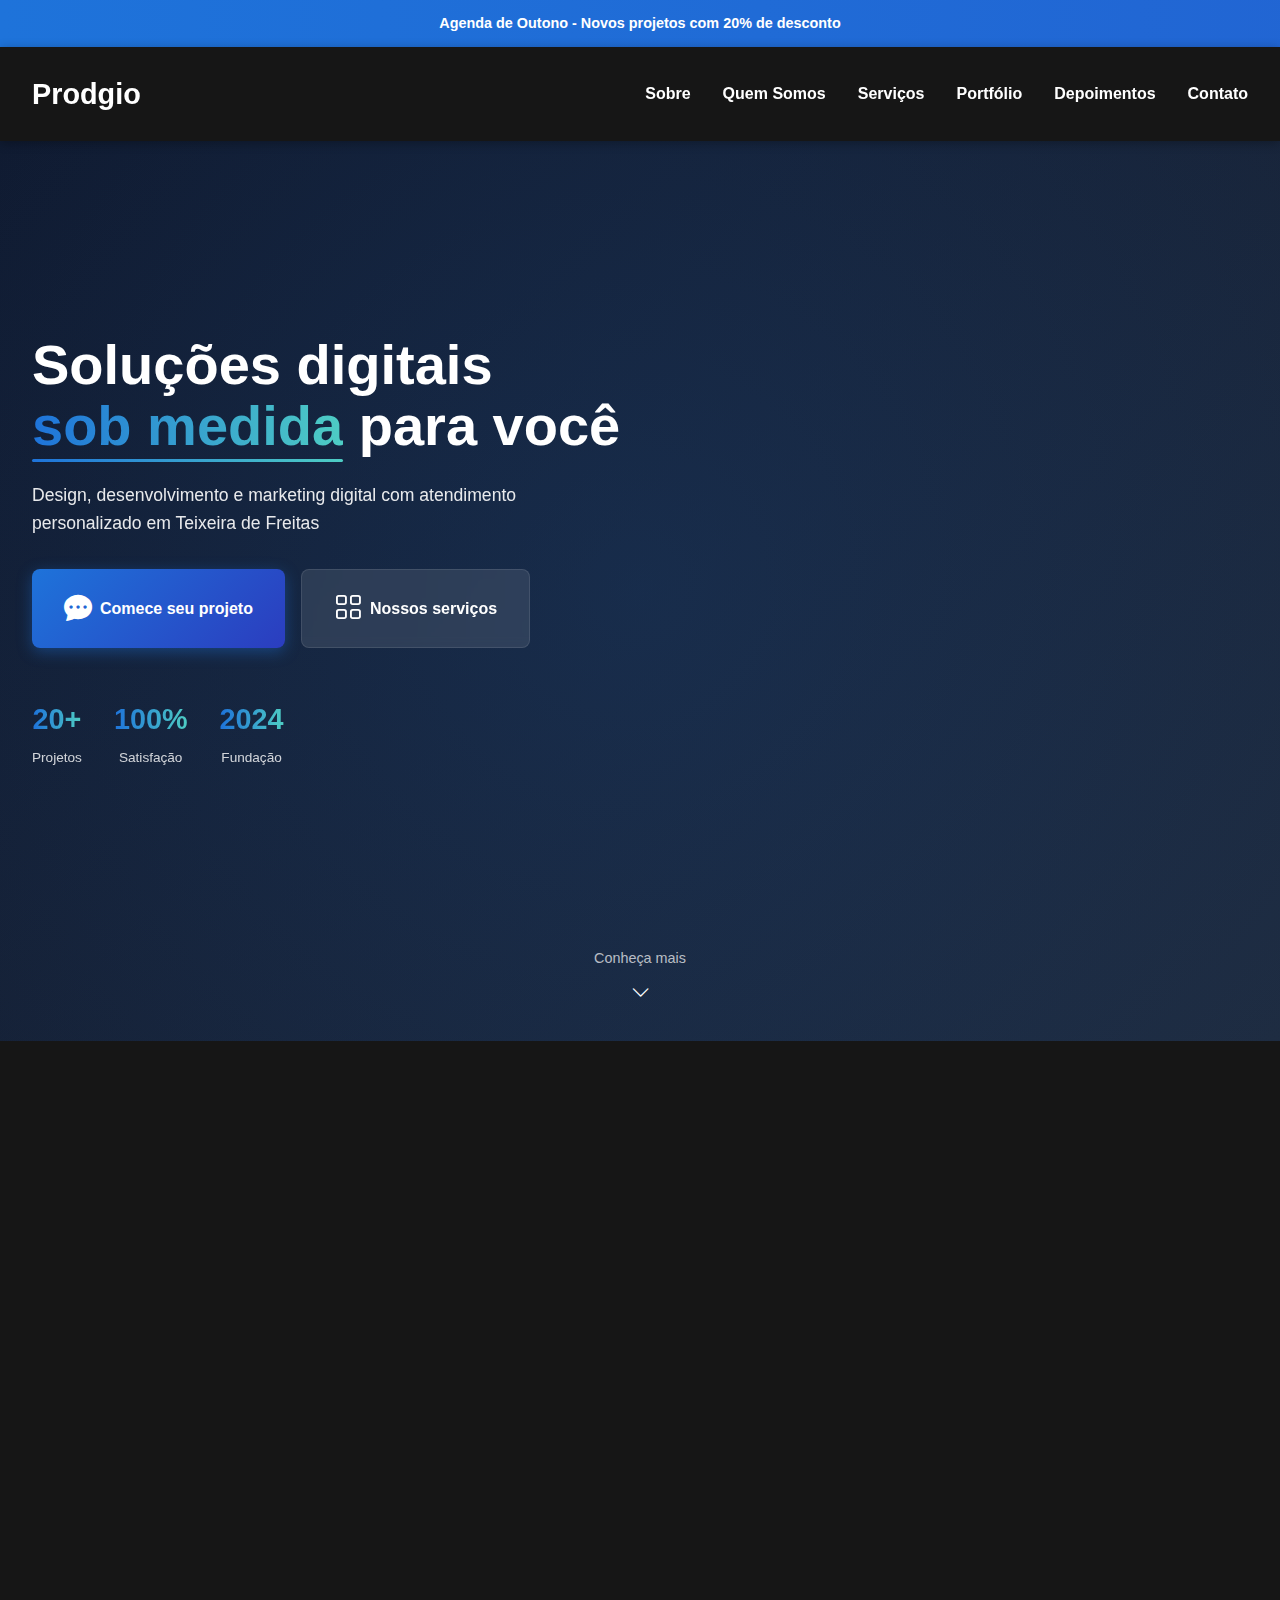
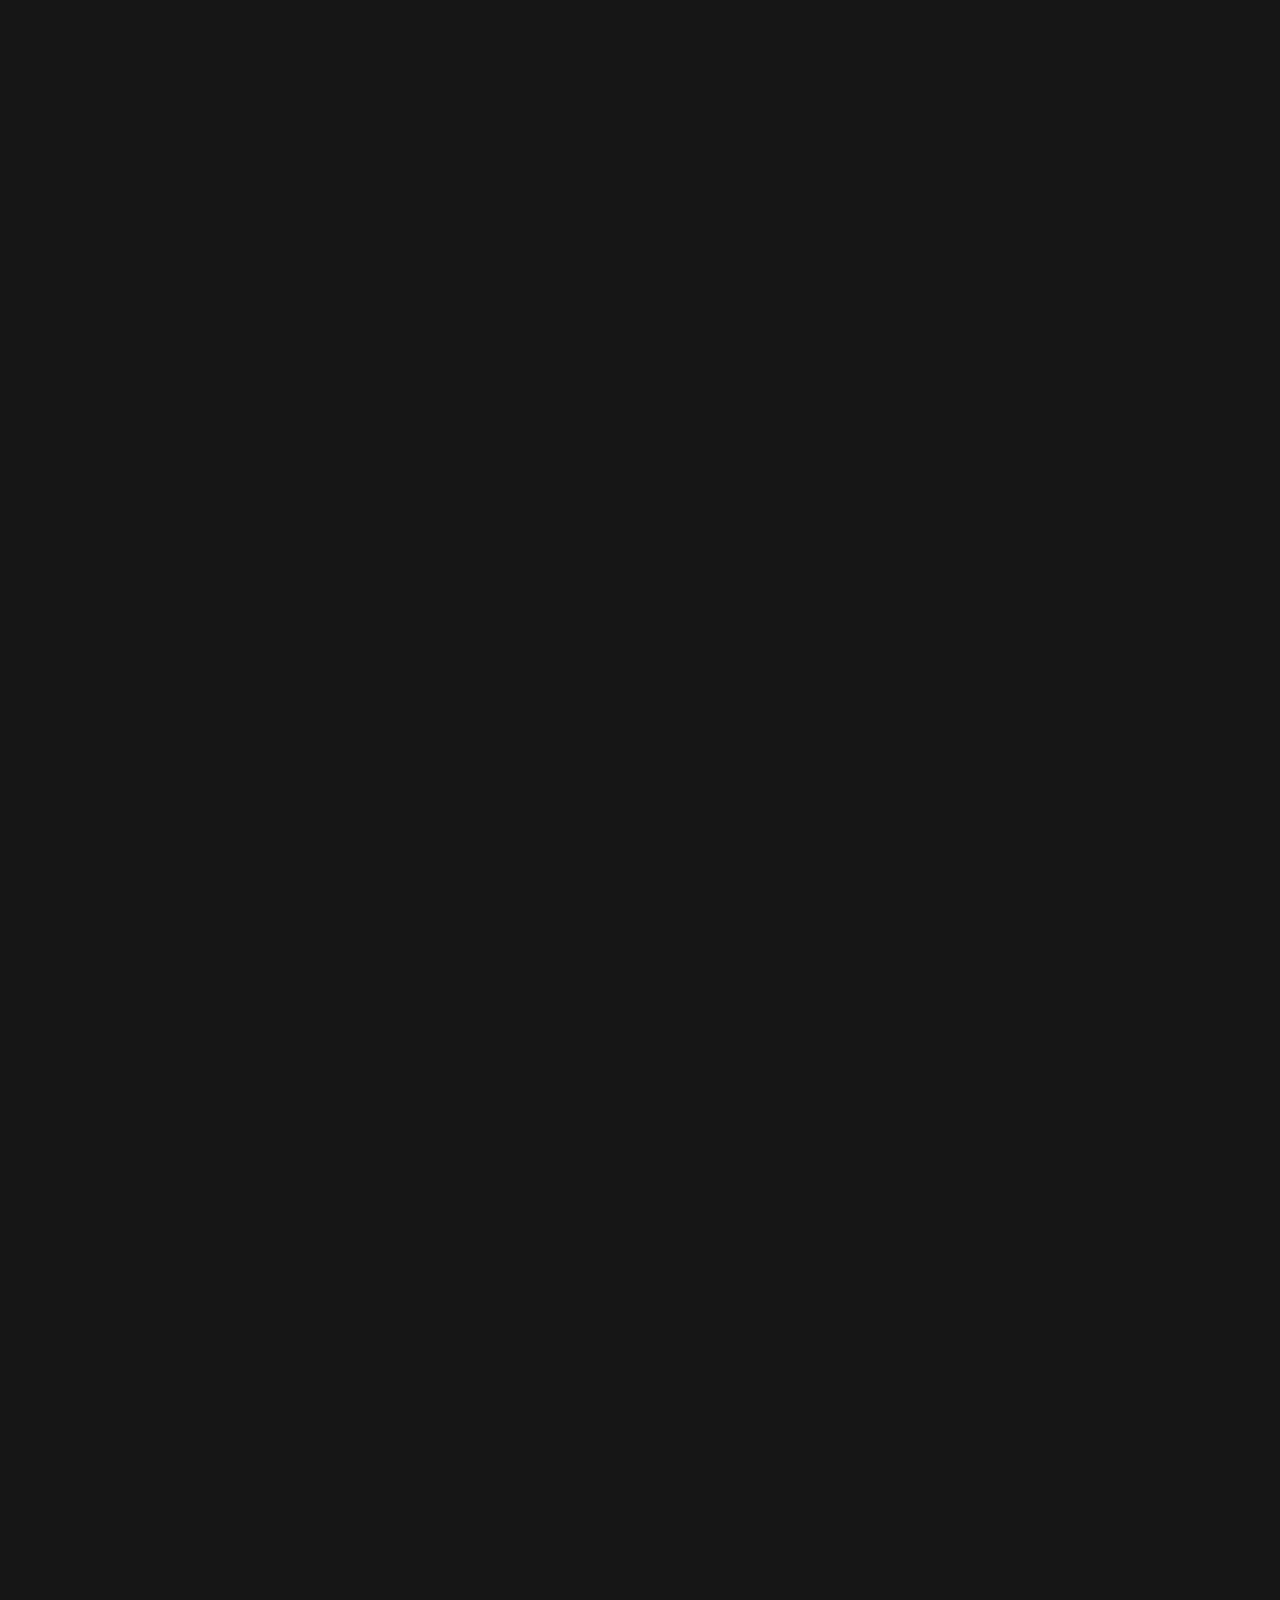
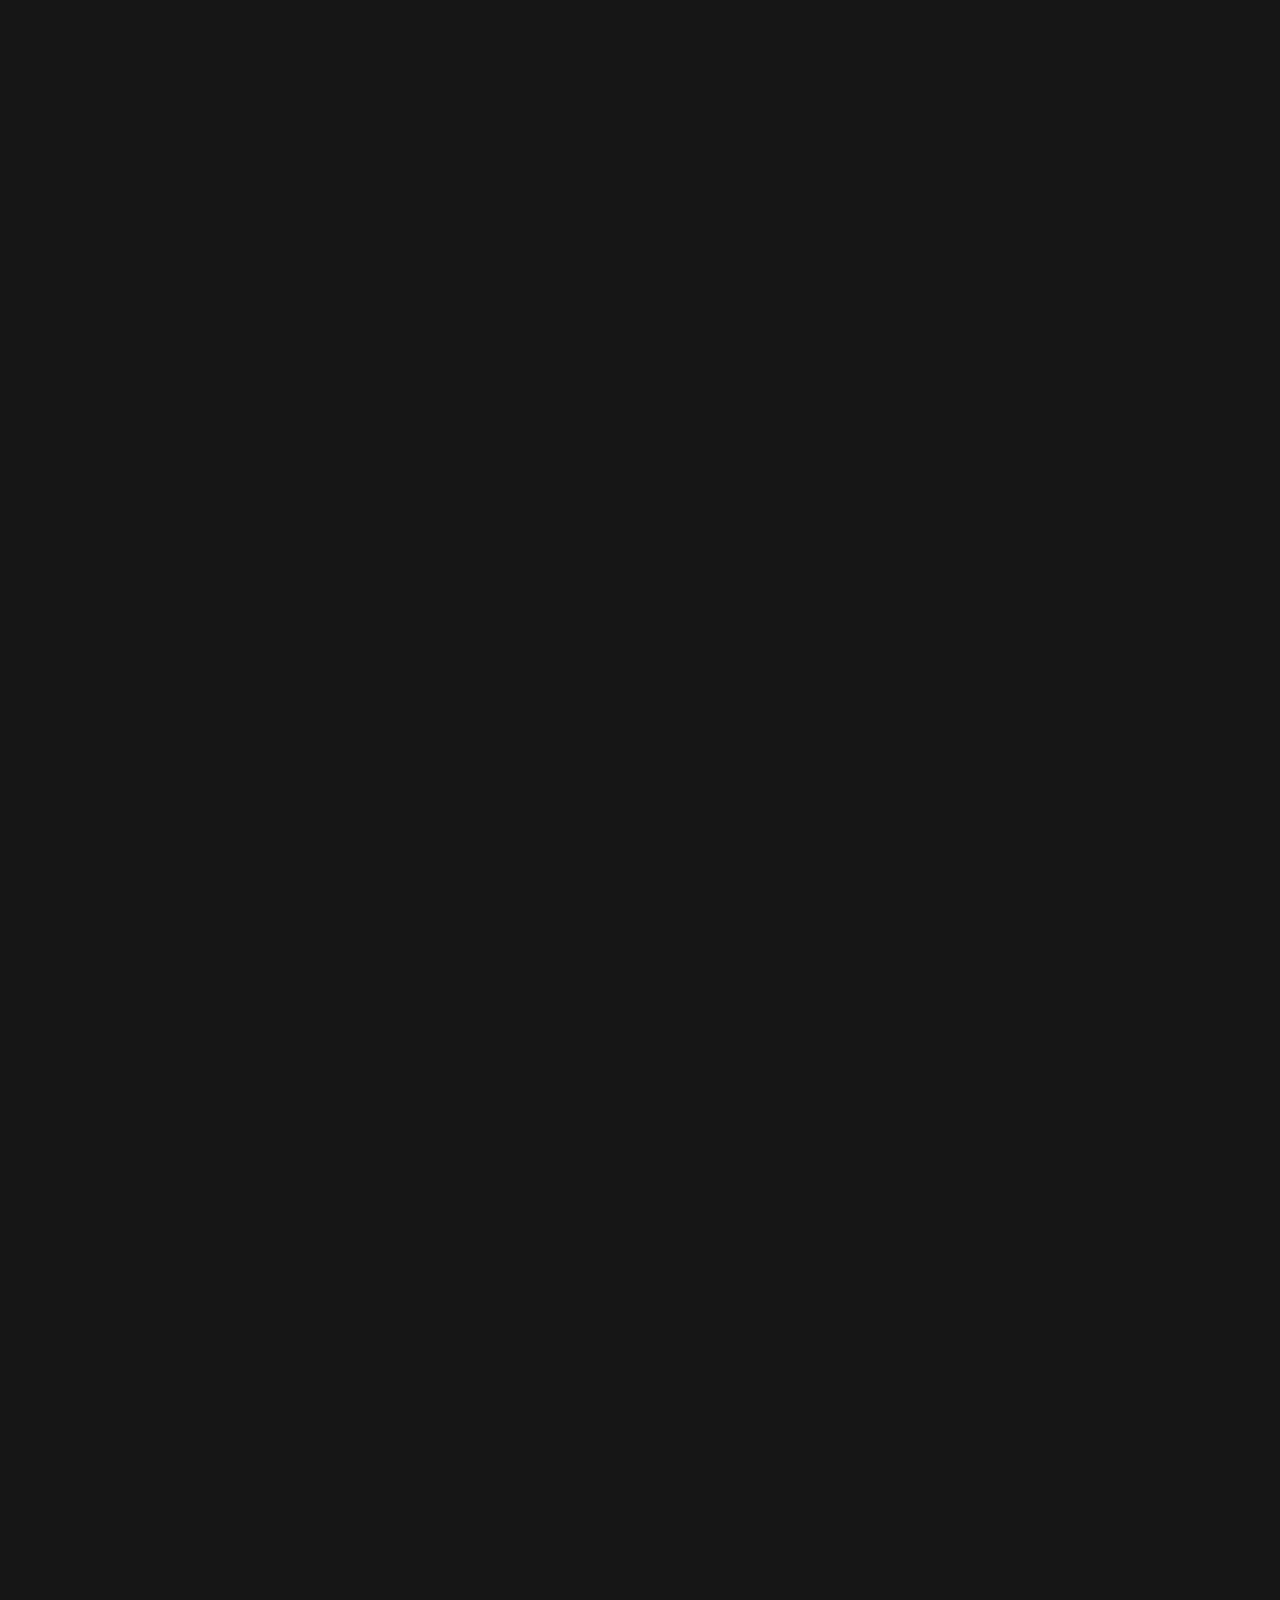
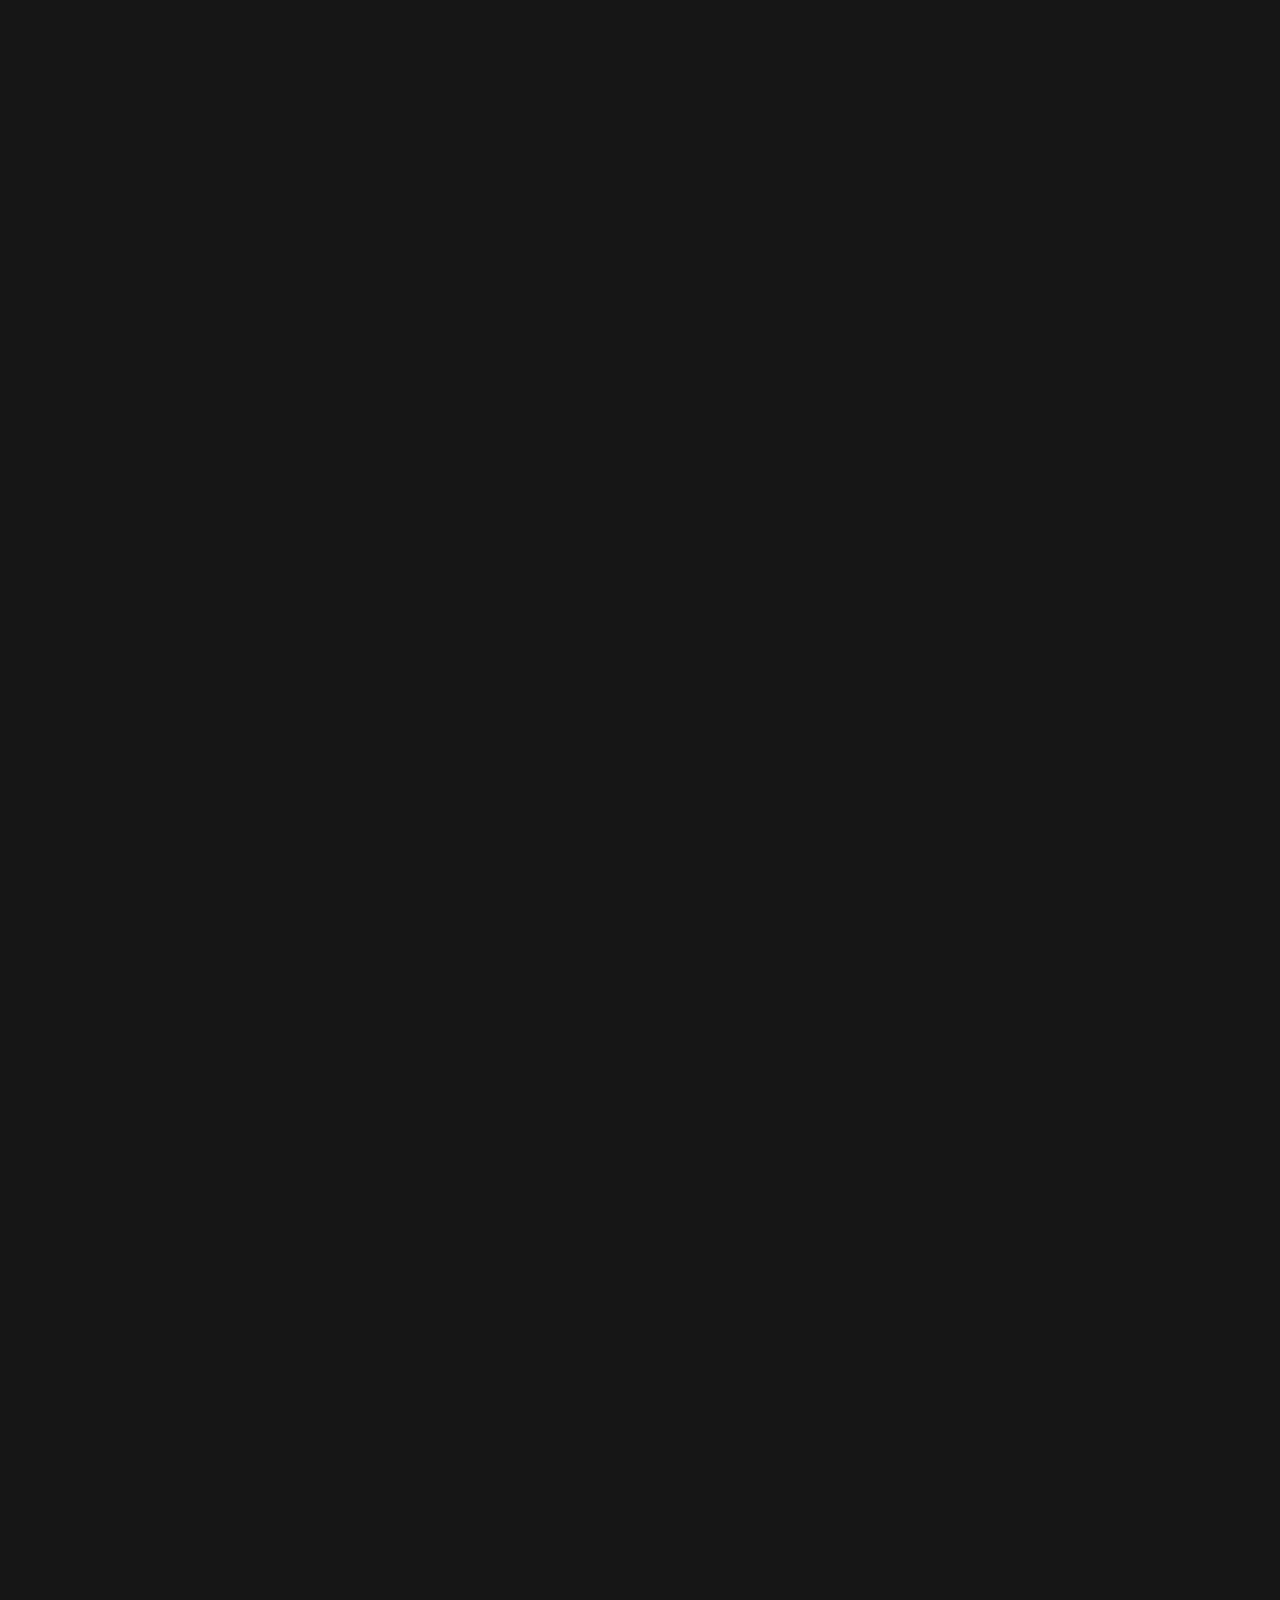
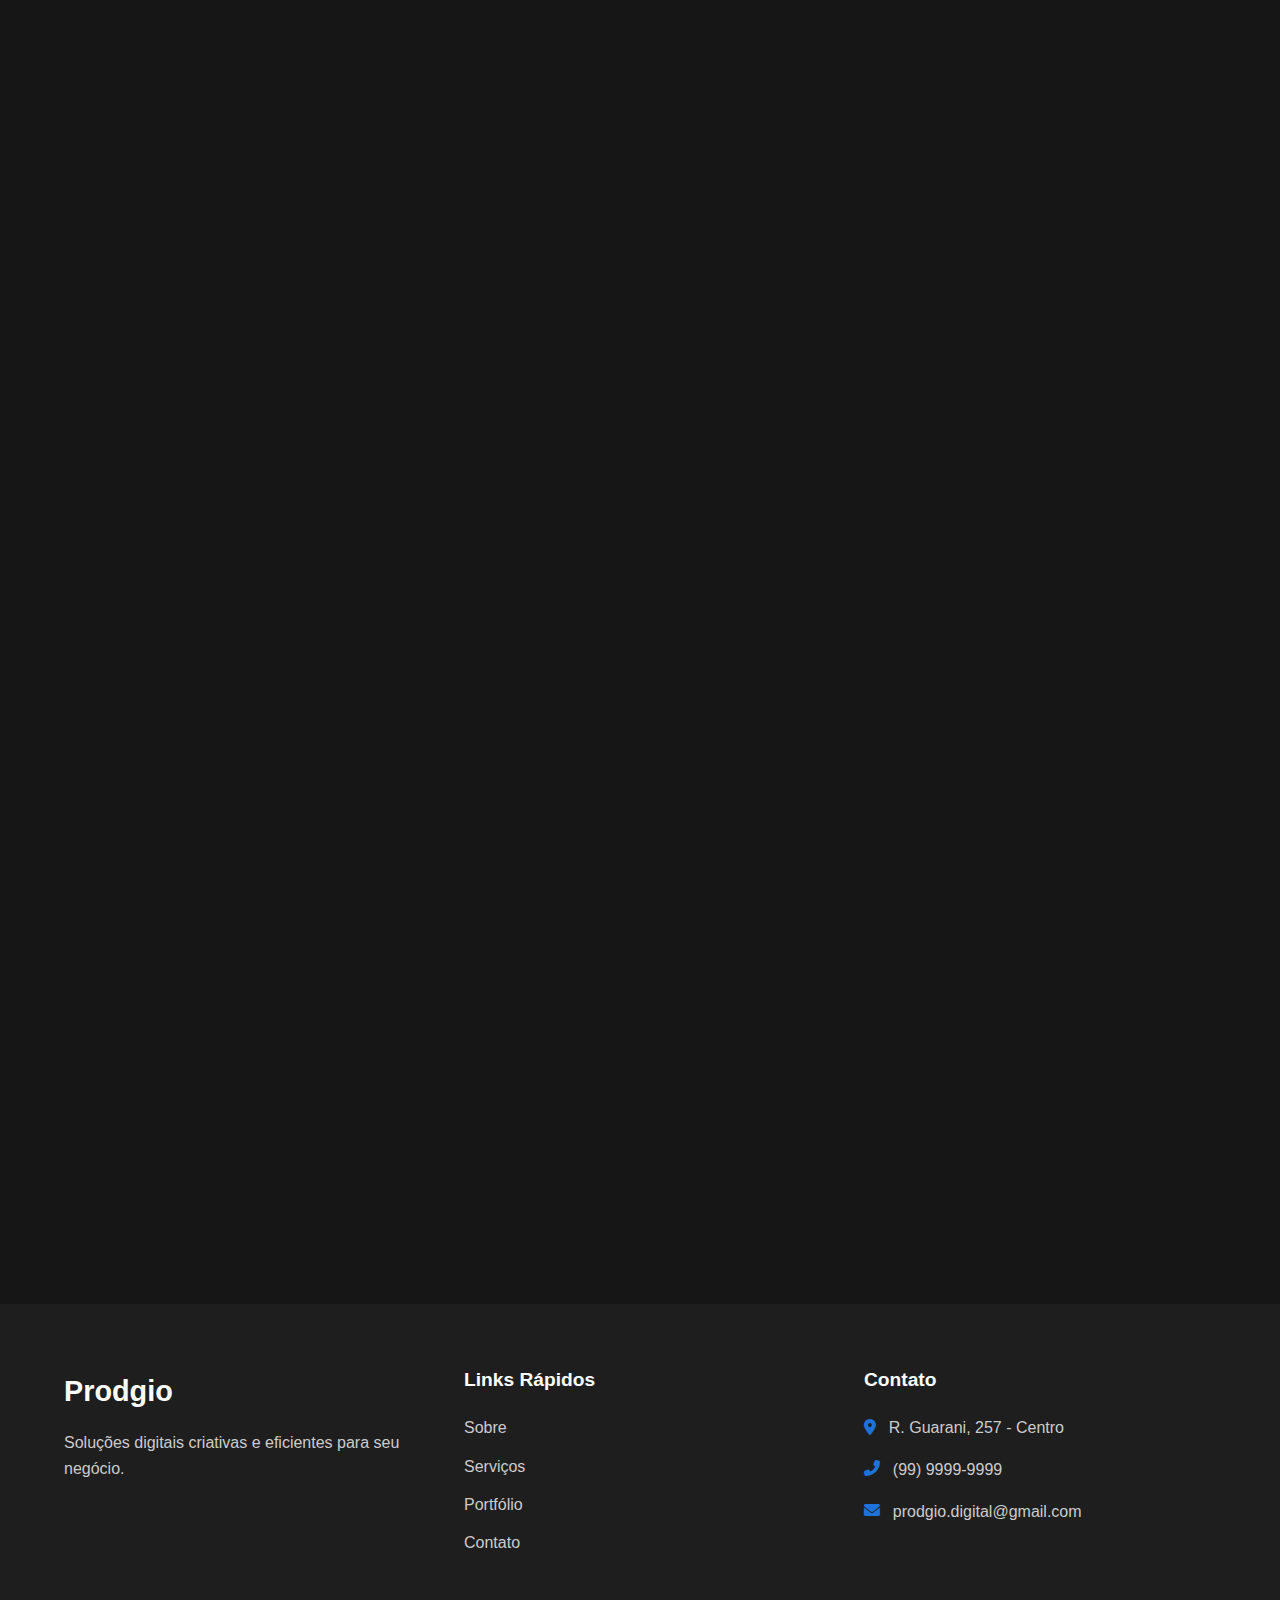
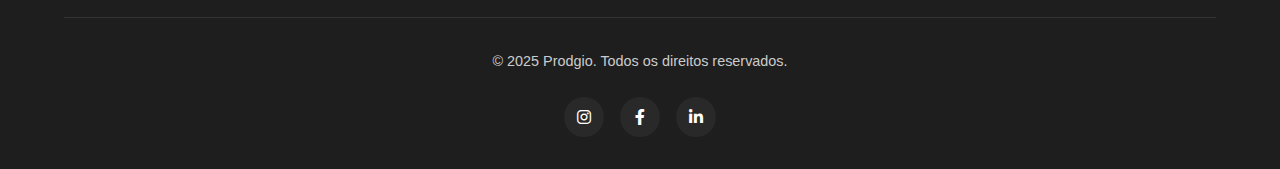
==== commit 9846e9ad: "Add files via upload" ====
--- a/index.html
+++ b/index.html
@@ -1,141 +1,582 @@
-<!DOCTYPE html><html lang="pt-BR"><head><link rel="icon" href="https://img1.wsimg.com/isteam/ip/eafc8529-bc77-43cd-98b8-fd3606b66de8/favicon/a110948d-29b5-49cb-9c8e-6d190304cf00.png/:/rs=w:16,h:16,m" sizes="16x16"/><link rel="icon" href="https://img1.wsimg.com/isteam/ip/eafc8529-bc77-43cd-98b8-fd3606b66de8/favicon/a110948d-29b5-49cb-9c8e-6d190304cf00.png/:/rs=w:24,h:24,m" sizes="24x24"/><link rel="icon" href="https://img1.wsimg.com/isteam/ip/eafc8529-bc77-43cd-98b8-fd3606b66de8/favicon/a110948d-29b5-49cb-9c8e-6d190304cf00.png/:/rs=w:32,h:32,m" sizes="32x32"/><link rel="icon" href="https://img1.wsimg.com/isteam/ip/eafc8529-bc77-43cd-98b8-fd3606b66de8/favicon/a110948d-29b5-49cb-9c8e-6d190304cf00.png/:/rs=w:48,h:48,m" sizes="48x48"/><link rel="icon" href="https://img1.wsimg.com/isteam/ip/eafc8529-bc77-43cd-98b8-fd3606b66de8/favicon/a110948d-29b5-49cb-9c8e-6d190304cf00.png/:/rs=w:64,h:64,m" sizes="64x64"/><meta charSet="utf-8"/><meta http-equiv="X-UA-Compatible" content="IE=edge"/><meta name="viewport" content="width=device-width, initial-scale=1"/><title>Prodgio</title><meta name="author" content="Prodgio"/><meta name="generator" content="Starfield Technologies; Go Daddy Website Builder 8.0.0000"/><link rel="manifest" href="manifest.webmanifest"/><link rel="apple-touch-icon" sizes="57x57" href="https://img1.wsimg.com/isteam/ip/eafc8529-bc77-43cd-98b8-fd3606b66de8/PRDGO%20COLOUR%20v1.png/:/rs=w:57,h:57,m"/><link rel="apple-touch-icon" sizes="60x60" href="https://img1.wsimg.com/isteam/ip/eafc8529-bc77-43cd-98b8-fd3606b66de8/PRDGO%20COLOUR%20v1.png/:/rs=w:60,h:60,m"/><link rel="apple-touch-icon" sizes="72x72" href="https://img1.wsimg.com/isteam/ip/eafc8529-bc77-43cd-98b8-fd3606b66de8/PRDGO%20COLOUR%20v1.png/:/rs=w:72,h:72,m"/><link rel="apple-touch-icon" sizes="114x114" href="https://img1.wsimg.com/isteam/ip/eafc8529-bc77-43cd-98b8-fd3606b66de8/PRDGO%20COLOUR%20v1.png/:/rs=w:114,h:114,m"/><link rel="apple-touch-icon" sizes="120x120" href="https://img1.wsimg.com/isteam/ip/eafc8529-bc77-43cd-98b8-fd3606b66de8/PRDGO%20COLOUR%20v1.png/:/rs=w:120,h:120,m"/><link rel="apple-touch-icon" sizes="144x144" href="https://img1.wsimg.com/isteam/ip/eafc8529-bc77-43cd-98b8-fd3606b66de8/PRDGO%20COLOUR%20v1.png/:/rs=w:144,h:144,m"/><link rel="apple-touch-icon" sizes="152x152" href="https://img1.wsimg.com/isteam/ip/eafc8529-bc77-43cd-98b8-fd3606b66de8/PRDGO%20COLOUR%20v1.png/:/rs=w:152,h:152,m"/><link rel="apple-touch-icon" sizes="180x180" href="https://img1.wsimg.com/isteam/ip/eafc8529-bc77-43cd-98b8-fd3606b66de8/PRDGO%20COLOUR%20v1.png/:/rs=w:180,h:180,m"/><meta property="og:url" content="https://prodgio.godaddysites.com/"/>
-<meta property="og:site_name" content="Prodgio"/>
-<meta property="og:title" content="Prodgio"/>
-<meta property="og:description" content="Qualidade, exclusividade e a inovação que seu negócio precisa."/>
-<meta property="og:type" content="website"/>
-<meta property="og:image" content="https://i.vimeocdn.com/video/1856229149-59a90d20f150f124e014cd86fc69ab35e9c810d44c1eac49ac5d4e33a4235217-d_1920x1080?r=pad"/>
-<meta property="og:locale" content="pt_BR"/>
-<meta name="twitter:card" content="summary"/>
-<meta name="twitter:site" content="@prodgiobr"/>
-<meta name="twitter:title" content="Prodgio"/>
-<meta name="twitter:description" content="Oferecemos"/>
-<meta name="twitter:image" content="https://i.vimeocdn.com/video/1856229149-59a90d20f150f124e014cd86fc69ab35e9c810d44c1eac49ac5d4e33a4235217-d_1920x1080?r=pad"/>
-<meta name="twitter:image:alt" content="Prodgio"/>
-<meta name="theme-color" content="#FF8360"/><style data-inline-fonts>@font-face {
-  font-family: 'Archivo Black';
-  font-style: normal;
-  font-weight: 400;
-  font-display: swap;
-  src: url(https://img1.wsimg.com/gfonts/s/archivoblack/v21/HTxqL289NzCGg4MzN6KJ7eW6CYyF-A.woff) format('woff');
-}
-
-@font-face {
-  font-family: 'Montserrat';
-  font-style: normal;
-  font-weight: 400;
-  font-display: swap;
-  src: url(s://img1.wsimg.com/gfonts/s/montserrat/v26/JTUHjIg1_i6t8kCHKm4532VJOt5-QNFgpCtr6Hw5aXw.woff) format('woff');
-}
-@font-face {
-  font-family: 'Montserrat';
-  font-style: normal;
-  font-weight: 700;
-  font-display: swap;
-  src: url(s://img1.wsimg.com/gfonts/s/montserrat/v26/JTUHjIg1_i6t8kCHKm4532VJOt5-QNFgpCuM73w5aXw.woff) format('woff');
-}
-
-@font-face {
-  font-family: 'Share';
-  font-style: italic;
-  font-weight: 400;
-  font-display: swap;
-  src: url(s://img1.wsimg.com/gfonts/s/share/v18/i7dKIFliZjKNF6VPJrmecw.woff) format('woff');
-}
-@font-face {
-  font-family: 'Share';
-  font-style: italic;
-  font-weight: 700;
-  font-display: swap;
-  src: url(s://img1.wsimg.com/gfonts/s/share/v18/i7dPIFliZjKNF6VPLgK7YEF8Qw.woff) format('woff');
-}
-@font-face {
-  font-family: 'Share';
-  font-style: normal;
-  font-weight: 400;
-  font-display: swap;
-  src: url(s://img1.wsimg.com/gfonts/s/share/v18/i7dEIFliZjKNF6VKFr0.woff) format('woff');
-}
-@font-face {
-  font-family: 'Share';
-  font-style: normal;
-  font-weight: 700;
-  font-display: swap;
-  src: url(s://img1.wsimg.com/gfonts/s/share/v18/i7dJIFliZjKNF63xM665UEU.woff) format('woff');
-}
-</style><style>.x{-ms-text-size-adjust:100%;-webkit-text-size-adjust:100%;-webkit-tap-highlight-color:rgba(0,0,0,0);margin:0;box-sizing:border-box}.x *,.x :after,.x :before{box-sizing:inherit}.x-el a[href^="mailto:"]:not(.x-el),.x-el a[href^="tel:"]:not(.x-el){color:inherit;font-size:inherit;text-decoration:inherit}.x-el-article,.x-el-aside,.x-el-details,.x-el-figcaption,.x-el-figure,.x-el-footer,.x-el-header,.x-el-hgroup,.x-el-main,.x-el-menu,.x-el-nav,.x-el-section,.x-el-summary{display:block}.x-el-audio,.x-el-canvas,.x-el-progress,.x-el-video{display:inline-block;vertical-align:baseline}.x-el-audio:not([controls]){display:none;height:0}.x-el-template{display:none}.x-el-a{background-color:transparent;color:inherit}.x-el-a:active,.x-el-a:hover{outline:0}.x-el-abbr[title]{border-bottom:1px dotted}.x-el-b,.x-el-strong{font-weight:700}.x-el-dfn{font-style:italic}.x-el-mark{background:#ff0;color:#000}.x-el-small{font-size:80%}.x-el-sub,.x-el-sup{font-size:75%;line-height:0;position:relative;vertical-align:baseline}.x-el-sup{top:-.5em}.x-el-sub{bottom:-.25em}.x-el-img{vertical-align:middle;border:0}.x-el-svg:not(:root){overflow:hidden}.x-el-figure{margin:0}.x-el-hr{box-sizing:content-box;height:0}.x-el-pre{overflow:auto}.x-el-code,.x-el-kbd,.x-el-pre,.x-el-samp{font-family:monospace,monospace;font-size:1em}.x-el-button,.x-el-input,.x-el-optgroup,.x-el-select,.x-el-textarea{color:inherit;font:inherit;margin:0}.x-el-button{overflow:visible}.x-el-button,.x-el-select{text-transform:none}.x-el-button,.x-el-input[type=button],.x-el-input[type=reset],.x-el-input[type=submit]{-webkit-appearance:button;cursor:pointer}.x-el-button[disabled],.x-el-input[disabled]{cursor:default}.x-el-button::-moz-focus-inner,.x-el-input::-moz-focus-inner{border:0;padding:0}.x-el-input{line-height:normal}.x-el-input[type=checkbox],.x-el-input[type=radio]{box-sizing:border-box;padding:0}.x-el-input[type=number]::-webkit-inner-spin-button,.x-el-input[type=number]::-webkit-outer-spin-button{height:auto}.x-el-input[type=search]{-webkit-appearance:textfield;box-sizing:content-box}.x-el-input[type=search]::-webkit-search-cancel-button,.x-el-input[type=search]::-webkit-search-decoration{-webkit-appearance:none}.x-el-textarea{border:0}.x-el-fieldset{border:1px solid silver;margin:0 2px;padding:.35em .625em .75em}.x-el-legend{border:0;padding:0}.x-el-textarea{overflow:auto}.x-el-optgroup{font-weight:700}.x-el-table{border-collapse:collapse;border-spacing:0}.x-el-td,.x-el-th{padding:0}.x{-webkit-font-smoothing:antialiased}.x-el-hr{border:0}.x-el-fieldset,.x-el-input,.x-el-select,.x-el-textarea{margin-top:0;margin-bottom:0}.x-el-fieldset,.x-el-input[type=email],.x-el-input[type=text],.x-el-textarea{width:100%}.x-el-label{vertical-align:middle}.x-el-input{border-style:none;padding:.5em;vertical-align:middle}.x-el-select:not([multiple]){vertical-align:middle}.x-el-textarea{line-height:1.75;padding:.5em}.x-el.d-none{display:none!important}.sideline-footer{margin-top:auto}.disable-scroll{touch-action:none;overflow:hidden;position:fixed;max-width:100vw}@-webkit-keyframes loaderscale{0%{transform:scale(1);opacity:1}45%{transform:scale(.1);opacity:.7}80%{transform:scale(1);opacity:1}}@keyframes loaderscale{0%{transform:scale(1);opacity:1}45%{transform:scale(.1);opacity:.7}80%{transform:scale(1);opacity:1}}.x-loader svg{display:inline-block}.x-loader svg:first-child{-webkit-animation:loaderscale .75s cubic-bezier(.2,.68,.18,1.08) -.24s infinite;animation:loaderscale .75s cubic-bezier(.2,.68,.18,1.08) -.24s infinite}.x-loader svg:nth-child(2){-webkit-animation:loaderscale .75s cubic-bezier(.2,.68,.18,1.08) -.12s infinite;animation:loaderscale .75s cubic-bezier(.2,.68,.18,1.08) -.12s infinite}.x-loader svg:nth-child(3){-webkit-animation:loaderscale .75s cubic-bezier(.2,.68,.18,1.08) 0s infinite;animation:loaderscale .75s cubic-bezier(.2,.68,.18,1.08) 0s infinite}.x-icon>svg{transition:transform .33s ease-in-out}.x-icon>svg.rotate-90{transform:rotate(-90deg)}.x-icon>svg.rotate90{transform:rotate(90deg)}.x-icon>svg.rotate-180{transform:rotate(-180deg)}.x-icon>svg.rotate180{transform:rotate(180deg)}.x-rt ol,.x-rt ul{text-align:left}.x-rt p{margin:0}.mte-inline-block{display:inline-block}@media only screen and (min-device-width:1025px){:root select,_::-webkit-full-page-media,_:future{font-family:sans-serif!important}}
-
-</style>
-<style>/*
-Copyright 2017 The Archivo Black Project Authors (s://github.com/Omnibus-Type/ArchivoBlack)
-
-This Font Software is licensed under the SIL Open Font License, Version 1.1.
-This license is copied below, and is also available with a FAQ at: ://scripts.sil.org/OFL
-
-—————————————————————————————-
-SIL OPEN FONT LICENSE Version 1.1 - 26 February 2007
-—————————————————————————————-
-*/
-
-/*
-Copyright 2011 The Montserrat Project Authors (s://github.com/JulietaUla/Montserrat)
-
-This Font Software is licensed under the SIL Open Font License, Version 1.1.
-This license is copied below, and is also available with a FAQ at: ://scripts.sil.org/OFL
-
-—————————————————————————————-
-SIL OPEN FONT LICENSE Version 1.1 - 26 February 2007
-—————————————————————————————-
-*/
-
-/*
-Copyright (c) 2005-2011, Carrois Type Design (carrois.com), with Reserved Font Name "Share"
-
-This Font Software is licensed under the SIL Open Font License, Version 1.1.
-This license is copied below, and is also available with a FAQ at: https://scripts.sil.org/OFL
-
-—————————————————————————————-
-SIL OPEN FONT LICENSE Version 1.1 - 26 February 2007
-—————————————————————————————-
-*/
-</style>
-<style data-glamor="cxs-default-sheet">.x .c1-1{letter-spacing:normal}.x .c1-2{text-transform:none}.x .c1-3{background-color:rgb(255, 131, 96)}.x .c1-4{width:100%}.x .c1-5 > div{position:relative}.x .c1-6 > div{overflow:hidden}.x .c1-7 > div{margin-top:auto}.x .c1-8 > div{margin-right:auto}.x .c1-9 > div{margin-bottom:auto}.x .c1-a > div{margin-left:auto}.x .c1-b{font-family:'Montserrat', arial, sans-serif}.x .c1-c{font-size:16px}.x .c1-h{background-color:rgb(22, 22, 22)}.x .c1-i{padding-top:56px}.x .c1-j{padding-bottom:56px}.x .c1-k{padding:0px !important}.x .c1-n{position:relative}.x .c1-o{overflow:hidden}.x .c1-p{background-color:rgb(255, 131, 96)}.x .c1-q{padding-top:4px}.x .c1-r{padding-bottom:4px}.x .c1-s{transition:all .5s}.x .c1-t{z-index:1}.x .c1-u{margin-left:auto}.x .c1-v{margin-right:auto}.x .c1-w{padding-left:24px}.x .c1-x{padding-right:24px}.x .c1-y{max-width:100%}.x .c1-z{display:flex}.x .c1-10{align-items:center}.x .c1-11{justify-content:center}.x .c1-16{color:rgb(0, 0, 0)}.x .c1-17{width:40px}.x .c1-18{padding-right:4px}.x .c1-19{animation:shiver 1s ease-in-out infinite alternate}.x .c1-1j{word-wrap:break-word}.x .c1-1k{overflow-wrap:break-word}.x .c1-1l{line-height:1.5}.x .c1-1m{margin-top:0}.x .c1-1n{margin-bottom:0}.x .c1-1o{text-align:center}.x .c1-1p{font-weight:400}.x .c1-1q{width:50px}.x .c1-1r{max-height:18px}.x .c1-1s{animation:shiver 1s ease-in-out 0.5s infinite alternate}.x .c1-1t .sticky-animate{background-color:rgba(22, 22, 22, 0.9)}.x .c1-1u{padding-top:8px}.x .c1-1v{padding-bottom:8px}.x .c1-1w{z-index:auto}.x .c1-21{flex-wrap:nowrap}.x .c1-22{margin-right:0px}.x .c1-23{margin-left:0px}.x .c1-24{[object -object]:0px}.x .c1-26{width:15%}.x .c1-27{padding-right:0px}.x .c1-28{padding-left:0px}.x .c1-29{letter-spacing:inherit}.x .c1-2a{text-transform:inherit}.x .c1-2b{text-decoration:none}.x .c1-2c{cursor:pointer}.x .c1-2d{justify-content:flex-start}.x .c1-2e{border-top:0px}.x .c1-2f{border-right:0px}.x .c1-2g{border-bottom:0px}.x .c1-2h{border-left:0px}.x .c1-2i{color:rgb(247, 247, 247)}.x .c1-2j{font-weight:inherit}.x .c1-2k:hover{color:rgb(255, 131, 96)}.x .c1-2l:active{color:rgb(255, 208, 200)}.x .c1-2m{color:inherit}.x .c1-2n{display:inline-block}.x .c1-2o{vertical-align:top}.x .c1-2p{padding-top:6px}.x .c1-2q{padding-right:6px}.x .c1-2r{padding-bottom:6px}.x .c1-2s{padding-left:6px}.x .c1-2t{width:70%}.x .c1-2u{padding-left:8px}.x .c1-2v{padding-right:8px}.x .c1-2w{font-family:'Archivo Black', arial, sans-serif}.x .c1-2x{font-size:14px}.x .c1-35{display:inline}.x .c1-36{width:auto}.x .c1-37{color:rgb(255, 131, 96)}.x .c1-38:hover{color:rgb(255, 169, 152)}.x .c1-39{padding-top:0px}.x .c1-3a{padding-bottom:0px}.x .c1-3c{vertical-align:middle}.x .c1-3d{aspect-ratio:3.46943231441048 / 1}.x .c1-3e{object-fit:contain}.x .c1-3f{height:80px}.x .c1-3g{background-color:transparent}.x .c1-3h{transition:max-height .5s}.x .c1-3i{border-radius:0px}.x .c1-40{justify-content:flex-end}.x .c1-41{display:none}.x .c1-42{box-sizing:border-box}.x .c1-43{flex-direction:row}.x .c1-45{flex-grow:1}.x .c1-46{flex-shrink:1}.x .c1-47{flex-basis:0%}.x .c1-4a{line-height:24px}.x .c1-4b{padding-left:32px}.x .c1-4c{white-space:nowrap}.x .c1-4d{visibility:hidden}.x .c1-4e:first-child{padding-left:0}.x .c1-4f{text-transform:uppercase}.x .c1-4g{display:block}.x .c1-4h{border-bottom-style:solid}.x .c1-4i{padding-bottom:2px}.x .c1-4j{margin-bottom:-3px}.x .c1-4k{border-top-width:1px}.x .c1-4l{border-right-width:1px}.x .c1-4m{border-bottom-width:1px}.x .c1-4n{border-left-width:1px}.x .c1-4o{font-weight:700}.x .c1-4p:active{color:rgb(255, 131, 96)}.x .c1-4q{transition:transform .33s ease-in-out}.x .c1-4r{transform:rotate(0deg)}.x .c1-4s{border-radius:4px}.x .c1-4t{box-shadow:0 3px 6px 3px rgba(0,0,0,0.24)}.x .c1-4u{padding-top:16px}.x .c1-4v{padding-bottom:16px}.x .c1-4w{padding-left:16px}.x .c1-4x{padding-right:16px}.x .c1-4y{position:absolute}.x .c1-4z{right:0px}.x .c1-50{top:32px}.x .c1-51{max-height:45vh}.x .c1-52{overflow-y:auto}.x .c1-53{z-index:1003}.x .c1-56{color:rgb(164, 164, 164)}.x .c1-57{text-align:left}.x .c1-58:last-child{margin-bottom:0}.x .c1-5c{margin-bottom:8px}.x .c1-5d{margin-top:8px}.x .c1-5e{cursor:default}.x .c1-5f{margin-left:24px}.x .c1-5g{-webkit-margin-before:0}.x .c1-5h{-webkit-margin-after:0}.x .c1-5i{-webkit-padding-start:0}.x .c1-5j{position:fixed}.x .c1-5k{top:0px}.x .c1-5l{height:100%}.x .c1-5m{z-index:10002}.x .c1-5n{-webkit-overflow-scrolling:touch}.x .c1-5o{transform:translateX(-249vw)}.x .c1-5p{overscroll-behavior:contain}.x .c1-5q{box-shadow:0 2px 6px 0px rgba(0,0,0,0.2)}.x .c1-5r{transition:transform .3s ease-in-out}.x .c1-5s{flex-direction:column}.x .c1-5t{line-height:1.3em}.x .c1-5u{font-style:normal}.x .c1-5v{top:15px}.x .c1-5w{right:15px}.x .c1-5x{font-size:28px}.x .c1-62{overflow-x:hidden}.x .c1-63{overscroll-behavior:none}.x .c1-64{border-color:rgba(76, 76, 76, 0.5)}.x .c1-65{border-bottom-width:1px}.x .c1-66:last-child{border-bottom:0}.x .c1-67{min-width:200px}.x .c1-68{justify-content:space-between}.x .c1-69{font-size:22px}.x .c1-6f{margin-left:8px}.x .c1-6g{flex-shrink:0}.x .c1-6h{pointer-events:none}.x .c1-6i{border-bottom-width:0}.x .c1-6j:last-child{padding-bottom:24px}.x .c1-6k{padding-left:40px}.x .c1-6l{left:0px}.x .c1-6m{aspect-ratio:auto}.x .c1-6n{top:50%}.x .c1-6o{left:50%}.x .c1-6p{transform:translateX(-50%) translateY(-50%)}.x .c1-6q{min-height:100%}.x .c1-6r{object-fit:cover}.x .c1-6s{border-top-width:0px}.x .c1-6t{border-right-width:0px}.x .c1-6u{border-left-width:0px}.x .c1-6w{bottom:0}.x .c1-6x{opacity:0.8}.x .c1-6y{right:0px}.x .c1-6z{min-height:500px}.x .c1-79{flex-basis:auto}.x .c1-7a > :nth-child(n){margin-bottom:8px}.x .c1-7b  > :last-child{margin-bottom:0 !important}.x .c1-7g{width:inherit}.x .c1-7h{line-height:1.2}.x .c1-7i{white-space:pre-line}.x .c1-7j{font-size:35px}.x .c1-7k{color:rgb(255, 255, 255)}.x .c1-7p{word-wrap:normal !important}.x .c1-7q{overflow-wrap:normal !important}.x .c1-7r{overflow:visible}.x .c1-7w{font-size:25px}.x .c1-81 > p{margin-top:0}.x .c1-82 > p{margin-right:0}.x .c1-83 > p{margin-bottom:0}.x .c1-84 > p{margin-left:0}.x .c1-85{font-size:inherit !important}.x .c1-86{line-height:inherit}.x .c1-87{font-style:italic}.x .c1-88{text-decoration:line-through}.x .c1-89{text-decoration:underline}.x .c1-8a{margin-top:16px}.x .c1-8b{flex-wrap:wrap}.x .c1-8c{column-gap:24px}.x .c1-8d{row-gap:24px}.x .c1-8f{letter-spacing:1px}.x .c1-8g{border-style:none}.x .c1-8h{display:inline-flex}.x .c1-8i{padding-right:40px}.x .c1-8j{min-height:56px}.x .c1-8k{border-radius:48px}.x .c1-8l{text-shadow:none}.x .c1-8m:hover{background-color:rgb(255, 173, 157)}.x .c1-8o{line-height:1.4}.x .c1-8p{margin-bottom:40px}.x .c1-8r{font-size:unset}.x .c1-8s{font-family:unset}.x .c1-8t{letter-spacing:unset}.x .c1-8u{text-transform:unset}.x .c1-8v{margin-right:-12px}.x .c1-8w{margin-bottom:-24px}.x .c1-8x{margin-left:-12px}.x .c1-92{flex-basis:100%}.x .c1-93{padding-right:12px}.x .c1-94{padding-bottom:24px}.x .c1-95{padding-left:12px}.x .c1-9c > *{max-width:100%}.x .c1-9d > :nth-child(n){margin-bottom:24px}.x .c1-9g{order:-1}.x .c1-9h{aspect-ratio:1.33 / 1}.x .c1-9j > :nth-child(n){margin-bottom:0px}.x .c1-9l{line-height:1.25}.x .c1-9n{margin-bottom:24px}.x .c1-9p > p > ol{text-align:left}.x .c1-9q > p > ol{display:block}.x .c1-9r > p > ol{padding-left:1.3em}.x .c1-9s > p > ol{margin-left:16px}.x .c1-9t > p > ol{margin-right:16px}.x .c1-9u > p > ol{margin-top:auto}.x .c1-9v > p > ol{margin-bottom:auto}.x .c1-9w > p > ul{text-align:left}.x .c1-9x > p > ul{display:block}.x .c1-9y > p > ul{padding-left:1.3em}.x .c1-9z > p > ul{margin-left:16px}.x .c1-a0 > p > ul{margin-right:16px}.x .c1-a1 > p > ul{margin-top:auto}.x .c1-a2 > p > ul{margin-bottom:auto}.x .c1-a3 > ul{text-align:left}.x .c1-a4 > ul{display:block}.x .c1-a5 > ul{padding-left:1.3em}.x .c1-a6 > ul{margin-left:16px}.x .c1-a7 > ul{margin-right:16px}.x .c1-a8 > ul{margin-top:auto}.x .c1-a9 > ul{margin-bottom:auto}.x .c1-aa > ol{text-align:left}.x .c1-ab > ol{display:block}.x .c1-ac > ol{padding-left:1.3em}.x .c1-ad > ol{margin-left:16px}.x .c1-ae > ol{margin-right:16px}.x .c1-af > ol{margin-top:auto}.x .c1-ag > ol{margin-bottom:auto}.x .c1-ah{background-color:rgb(22, 22, 22)}.x .c1-ar{color:rgb(145, 145, 145)}.x .c1-as:hover{color:rgb(255, 139, 109)}.x .c1-at:active{color:rgb(255, 180, 166)}.x .c1-au [aria-expanded="true"] .accordion-icon{transform:rotate(180deg)}.x .c1-av [aria-expanded="true"] ~ .accordion-answer{display:block}.x .c1-aw{align-items:baseline}.x .c1-ax{outline:none}.x .c1-ay:hover span{color:rgb(255, 131, 96)}.x .c1-az:focus span{color:rgb(255, 131, 96)}.x .c1-b0{color:rgb(226, 226, 226)}.x .c1-b1{margin-left:16px}.x .c1-b3{border-color:rgb(27, 27, 27)}.x .c1-b4{border-style:solid}.x .c1-b5{text-shadow:0px 2px 30px rgba(0, 0, 0, 0.12)}.x .c1-b6{color:rgb(180, 88, 60)}.x .c1-b7{border-color:currentColor}.x .c1-b8{border-bottom-width:2px}.x .c1-b9{width:56px}.x .c1-ba{padding-left:0 !important}.x .c1-bb{padding-right:0 !important}.x .c1-bh{min-height:300px}.x .c1-bk{font-family:Helvetica Neue, Helvetica, Arial, sans-serif}.x .c1-bl{max-width:88%}.x .c1-bm > span{color:rgb(22, 22, 22)}.x .c1-bn{border-top-width:0px}.x .c1-bo{border-right-width:0px}.x .c1-bp{border-bottom-width:0px}.x .c1-bq{border-left-width:0px}.x .c1-br:hover{background-color:rgb(241, 241, 241)}.x .c1-bs:hover:after{display:none}.x .c1-bt:after{display:none}.x .c1-bu:active{background-color:rgb(255, 255, 255)}.x .c1-c1{margin-left:-8px}.x .c1-c2{width:24px}.x .c1-c3{height:24px}.x .c1-c4{right:auto}.x .c1-c5{line-height:0}.x .c1-c6{transform:translateY(-50%)}.x .c1-c7 > img{display:block}.x .c1-c8{margin-left:calc(24px + 8px)}.x .c1-c9 > :last-child{margin-bottom:0}.x .c1-ca{padding-left:4px}.x .c1-cb{margin-top:4px}.x .c1-cc{left:4px}.x .c1-cd{flex:1}.x .c1-cf{border-width:0 !important}.x .c1-cg{aspect-ratio:2 / 1}.x .c1-ch{max-height:800px}.x .c1-ci{box-shadow:none}.x .c1-ck{margin-top:48px}.x .c1-cl{padding-bottom:30%}.x .c1-co{left:56px}.x .c1-cp{top:8px}.x .c1-cq{min-height:40px}.x .c1-cr{font-size:12px}.x .c1-cz{margin-left:-4px}.x .c1-d0{width:18px}.x .c1-d1{height:18px}.x .c1-d2{margin-left:calc(18px + 8px)}.x .c1-d3{padding-left:none}.x .c1-d4{padding-right:none}.x .c1-d5{row-gap:0px}.x .c1-d6{column-gap:0px}.x .c1-d7 [data-typography]{color:inherit}.x .c1-d8{margin-right:8px}.x .c1-df{flex-grow:3}.x .c1-di{color:rgb(169, 169, 169)}.x .c1-dk{margin-top:24px}.x .c1-dm{margin-top:32px}.x .c1-dn{list-style-type:none}.x .c1-dq{z-index:10000}.x .c1-dr{height:auto}.x .c1-ds{transition:all 1s ease-in}.x .c1-dt{box-shadow:0 2px 6px 0px rgba(0,0,0,0.3)}.x .c1-du{contain:content}.x .c1-dv{bottom:-500px}.x .c1-dw{padding-top:24px}.x .c1-e4{max-height:300px}.x .c1-e5{color:rgb(29, 23, 22)}.x .c1-e7{margin-bottom:4px}.x .c1-e8{word-break:break-word}.x .c1-e9{flex-basis:50%}.x .c1-ea{color:rgb(219, 219, 219)}.x .c1-eb:nth-child(2){margin-left:24px}.x .c1-ec:hover{background-color:rgb(0, 0, 0)}</style>
-<style data-glamor="cxs-xs-sheet">@media (max-width: 767px){.x .c1-l{padding-top:40px}}@media (max-width: 767px){.x .c1-m{padding-bottom:40px}}@media (max-width: 767px){.x .c1-1g{max-width:250px}}@media (max-width: 767px){.x .c1-2y{justify-content:center}}@media (max-width: 767px){.x .c1-2z{max-width:100%}}@media (max-width: 767px){.x .c1-3j{height:42px}}@media (max-width: 767px){.x .c1-3k{max-width:224px}}@media (max-width: 767px){.x .c1-3l{display:block}}@media (max-width: 767px){.x .c1-3m{max-height:80px}}@media (max-width: 767px){.x .c1-3n{margin-top:0px}}@media (max-width: 767px){.x .c1-3o{margin-right:auto}}@media (max-width: 767px){.x .c1-3p{margin-bottom:0}}@media (max-width: 767px){.x .c1-3q{margin-left:auto}}@media (max-width: 767px){.x .c1-59{width:100%}}@media (max-width: 767px){.x .c1-5a{display:flex}}@media (max-width: 767px){.x .c1-6v{display:none}}@media (max-width: 767px){.x .c1-8e{flex-direction:column}}@media (max-width: 767px){.x .c1-9e > :nth-child(n){margin-bottom:24px}}@media (max-width: 767px){.x .c1-9f  > :last-child{margin-bottom:0 !important}}@media (max-width: 767px){.x .c1-9i{height:calc((100vw - 48px)/1.33)}}@media (max-width: 767px){.x .c1-bc [data-ux="GridCell"]:last-child{order:-1}}@media (max-width: 767px){.x .c1-bv{padding-left:16px}}@media (max-width: 767px){.x .c1-bw{padding-right:16px}}@media (max-width: 767px){.x .c1-cj{height:calc((100vw - 48px)/2)}}@media (max-width: 767px){.x .c1-cm{margin-top:0px}}@media (max-width: 767px){.x .c1-cn{min-height:200px}}@media (max-width: 767px){.x .c1-cs{font-size:12px}}@media (max-width: 767px){.x .c1-ct{left:8px}}@media (max-width: 767px){.x .c1-cu{max-width:90%}}@media (max-width: 767px){.x .c1-do{padding-top:4px}}@media (max-width: 767px){.x .c1-dp{padding-bottom:4px}}</style>
-<style data-glamor="cxs-sm-sheet">@media (min-width: 768px){.x .c1-d{font-size:16px}}@media (min-width: 768px){.x .c1-12{width:100%}}@media (min-width: 768px) and (max-width: 1023px){.x .c1-30{width:auto}}@media (min-width: 768px){.x .c1-31{font-size:14px}}@media (min-width: 768px) and (max-width: 1023px){.x .c1-3r{display:block}}@media (min-width: 768px) and (max-width: 1023px){.x .c1-3s{max-height:80px}}@media (min-width: 768px) and (max-width: 1023px){.x .c1-3t{margin-top:0}}@media (min-width: 768px) and (max-width: 1023px){.x .c1-3u{margin-right:auto}}@media (min-width: 768px) and (max-width: 1023px){.x .c1-3v{margin-bottom:0}}@media (min-width: 768px) and (max-width: 1023px){.x .c1-3w{margin-left:auto}}@media (min-width: 768px) and (max-width: 1023px){.x .c1-55{right:0px}}@media (min-width: 768px) and (max-width: 1023px){.x .c1-5b{width:100%}}@media (min-width: 768px){.x .c1-5y{font-size:30px}}@media (min-width: 768px){.x .c1-6a{font-size:22px}}@media (min-width: 768px){.x .c1-7l{font-size:42px}}@media (min-width: 768px){.x .c1-7s{font-size:33px}}@media (min-width: 768px){.x .c1-7x{font-size:26px}}@media (min-width: 768px){.x .c1-8n{width:auto}}@media (min-width: 768px){.x .c1-8y{margin-top:0}}@media (min-width: 768px){.x .c1-8z{margin-right:-24px}}@media (min-width: 768px){.x .c1-90{margin-bottom:-48px}}@media (min-width: 768px){.x .c1-91{margin-left:-24px}}@media (min-width: 768px){.x .c1-96{flex-basis:50%}}@media (min-width: 768px){.x .c1-97{max-width:50%}}@media (min-width: 768px){.x .c1-98{padding-top:0}}@media (min-width: 768px){.x .c1-99{padding-right:24px}}@media (min-width: 768px){.x .c1-9a{padding-bottom:48px}}@media (min-width: 768px){.x .c1-9b{padding-left:24px}}@media (min-width: 768px){.x .c1-9m{position:absolute}}@media (min-width: 768px) and (max-width: 1023px){.x .c1-9o{position:relative}}@media (min-width: 768px){.x .c1-aj{margin-bottom:0}}@media (min-width: 768px){.x .c1-ak{margin-left:8.333333333333332%}}@media (min-width: 768px){.x .c1-al{flex-basis:83.33333333333334%}}@media (min-width: 768px){.x .c1-am{max-width:83.33333333333334%}}@media (min-width: 768px){.x .c1-an{padding-bottom:0}}@media (min-width: 768px){.x .c1-b2{margin-right:40px}}@media (min-width: 768px) and (max-width: 1023px){.x .c1-bd [data-ux="GridCell"]:last-child{order:-1}}@media (min-width: 768px){.x .c1-cv{font-size:12px}}@media (min-width: 768px){.x .c1-d9{margin-left:16px}}@media (min-width: 768px){.x .c1-da{margin-right:16px}}@media (min-width: 768px){.x .c1-dx{width:400px}}@media (min-width: 768px){.x .c1-dy{max-height:500px}}@media (min-width: 768px){.x .c1-dz{border-radius:7px}}@media (min-width: 768px){.x .c1-e0{margin-top:24px}}@media (min-width: 768px){.x .c1-e1{margin-right:24px}}@media (min-width: 768px){.x .c1-e2{margin-bottom:24px}}@media (min-width: 768px){.x .c1-e3{margin-left:24px}}@media (min-width: 768px){.x .c1-e6{max-height:200px}}</style>
-<style data-glamor="cxs-md-sheet">@media (min-width: 1024px){.x .c1-e{font-size:16px}}@media (min-width: 1024px){.x .c1-13{width:984px}}@media (min-width: 1024px){.x .c1-1a{width:46px}}@media (min-width: 1024px){.x .c1-1b{height:26px}}@media (min-width: 1024px){.x .c1-1c{padding-top:4px}}@media (min-width: 1024px){.x .c1-1d{padding-right:4px}}@media (min-width: 1024px){.x .c1-1e{padding-bottom:4px}}@media (min-width: 1024px){.x .c1-1f{padding-left:4px}}@media (min-width: 1024px){.x .c1-1h{padding-left:8px}}@media (min-width: 1024px){.x .c1-1i{padding-right:8px}}@media (min-width: 1024px){.x .c1-1x{padding-top:16px}}@media (min-width: 1024px){.x .c1-1y{padding-bottom:16px}}@media (min-width: 1024px){.x .c1-1z{padding-left:0px}}@media (min-width: 1024px){.x .c1-20{padding-right:0px}}@media (min-width: 1024px){.x .c1-25{display:none}}@media (min-width: 1024px){.x .c1-32{font-size:14px}}@media (min-width: 1024px){.x .c1-3b{display:inline-block}}@media (min-width: 1024px){.x .c1-3x{height:42px}}@media (min-width: 1024px){.x .c1-3y{width:auto}}@media (min-width: 1024px){.x .c1-3z{max-height:42px}}@media (min-width: 1024px){.x .c1-44{display:flex}}@media (min-width: 1024px){.x .c1-48{flex-basis:33.33333333333333%}}@media (min-width: 1024px){.x .c1-49{max-width:33.33333333333333%}}@media (min-width: 1024px) and (max-width: 1279px){.x .c1-54{right:0px}}@media (min-width: 1024px){.x .c1-5z{font-size:30px}}@media (min-width: 1024px){.x .c1-6b{min-width:300px}}@media (min-width: 1024px){.x .c1-6c{font-size:22px}}@media (min-width: 1024px){.x .c1-70{min-height:75vh}}@media (min-width: 1024px){.x .c1-71{position:relative}}@media (min-width: 1024px){.x .c1-72{padding-top:0px}}@media (min-width: 1024px){.x .c1-73{padding-bottom:0px}}@media (min-width: 1024px){.x .c1-74{flex-grow:1}}@media (min-width: 1024px){.x .c1-75{justify-content:center}}@media (min-width: 1024px){.x .c1-76{padding-top:56px}}@media (min-width: 1024px){.x .c1-77{padding-bottom:72px}}@media (min-width: 1024px){.x .c1-78{margin-top:0px}}@media (min-width: 1024px){.x .c1-7c{margin-top:16px}}@media (min-width: 1024px){.x .c1-7d{margin-left:auto}}@media (min-width: 1024px){.x .c1-7e{margin-right:auto}}@media (min-width: 1024px){.x .c1-7f{max-width:100%}}@media (min-width: 1024px){.x .c1-7m{font-size:42px}}@media (min-width: 1024px){.x .c1-7t{font-size:33px}}@media (min-width: 1024px){.x .c1-7y{font-size:26px}}@media (min-width: 1024px){.x .c1-8q{text-align:center}}@media (min-width: 1024px){.x .c1-9k{display:block}}@media (min-width: 1024px){.x .c1-ai{margin-bottom:0px}}@media (min-width: 1024px){.x .c1-ao{margin-left:16.666666666666664%}}@media (min-width: 1024px){.x .c1-ap{flex-basis:66.66666666666666%}}@media (min-width: 1024px){.x .c1-aq{max-width:66.66666666666666%}}@media (min-width: 1024px){.x .c1-be{flex-wrap:nowrap}}@media (min-width: 1024px){.x .c1-bf{flex-basis:50%}}@media (min-width: 1024px){.x .c1-bg{max-width:50%}}@media (min-width: 1024px){.x .c1-bi{align-items:center}}@media (min-width: 1024px){.x .c1-bj{justify-content:flex-start}}@media (min-width: 1024px){.x .c1-bx{background-color:rgb(255, 131, 96)}}@media (min-width: 1024px){.x .c1-by{color:rgb(0, 0, 0)}}@media (min-width: 1024px){.x .c1-bz:hover{background-color:rgb(241, 241, 241)}}@media (min-width: 1024px){.x .c1-c0:active{background-color:rgb(255, 255, 255)}}@media (min-width: 1024px){.x .c1-ce{flex:1}}@media (min-width: 1024px){.x .c1-cw{font-size:12px}}@media (min-width: 1024px){.x .c1-db{width:48px}}@media (min-width: 1024px){.x .c1-dc{height:48px}}@media (min-width: 1024px){.x .c1-dd{margin-left:24px}}@media (min-width: 1024px){.x .c1-de{margin-right:24px}}@media (min-width: 1024px){.x .c1-dg{flex-basis:0%}}@media (min-width: 1024px){.x .c1-dh{max-width:none}}@media (min-width: 1024px){.x .c1-dj{text-align:left}}@media (min-width: 1024px){.x .c1-dl{text-align:right}}</style>
-<style data-glamor="cxs-lg-sheet">@media (min-width: 1280px){.x .c1-f{font-size:16px}}@media (min-width: 1280px){.x .c1-14{width:1160px}}@media (min-width: 1280px){.x .c1-33{font-size:14px}}@media (min-width: 1280px){.x .c1-60{font-size:32px}}@media (min-width: 1280px){.x .c1-6d{font-size:22px}}@media (min-width: 1280px){.x .c1-7n{font-size:54px}}@media (min-width: 1280px){.x .c1-7u{font-size:39px}}@media (min-width: 1280px){.x .c1-7z{font-size:28px}}@media (min-width: 1280px){.x .c1-cx{font-size:12px}}</style>
-<style data-glamor="cxs-xl-sheet">@media (min-width: 1536px){.x .c1-g{font-size:18px}}@media (min-width: 1536px){.x .c1-15{width:1280px}}@media (min-width: 1536px){.x .c1-34{font-size:16px}}@media (min-width: 1536px){.x .c1-61{font-size:36px}}@media (min-width: 1536px){.x .c1-6e{font-size:24px}}@media (min-width: 1536px){.x .c1-7o{font-size:56px}}@media (min-width: 1536px){.x .c1-7v{font-size:42px}}@media (min-width: 1536px){.x .c1-80{font-size:32px}}@media (min-width: 1536px){.x .c1-cy{font-size:14px}}</style>
-<style>@keyframes opacity-bounce { 
-      0% {opacity: 0;transform: translateY(100%); } 
-      60% { transform: translateY(-20%); } 
-      100% { opacity: 1; transform: translateY(0); }
-    }</style>
-<style>.gd-ad-flex-parent {
-          animation-name: opacity-bounce; 
-          animation-duration: 800ms; 
-          animation-delay: 400ms; 
-          animation-fill-mode: forwards; 
-          animation-timing-function: ease; 
-          opacity: 0;</style>
-<style>@keyframes shiver { 0% { transform: rotate(3deg); } 100% { transform: rotate(-3deg); }}</style>
-<style>.grecaptcha-badge { visibility: hidden; }</style>
-<style>.page-inner { background-color: rgb(22, 22, 22); min-height: 100vh; }</style>
-<script>"use strict";
-
-if ('serviceWorker' in navigator) {
-  window.addEventListener('load', function () {
-    navigator.serviceWorker.register('/sw.js');
-  });
-}</script></head>
-<body class="x  x-fonts-archivo-black x-fonts-montserrat x-fonts-share"><div id="layout-eafc-8529-bc-77-43-cd-98-b-8-fd-3606-b-66-de-8" class="layout layout-layout layout-layout-layout-10 locale-pt-BR lang-pt"><div data-ux="Page" id="page-306234" class="x-el x-el-div x-el c1-1 c1-2 c1-3 c1-4 c1-5 c1-6 c1-7 c1-8 c1-9 c1-a c1-b c1-c c1-d c1-e c1-f c1-g c1-1 c1-2 c1-b c1-c c1-d c1-e c1-f c1-g"><div data-ux="Block" class="x-el x-el-div page-inner c1-1 c1-2 c1-b c1-c c1-d c1-e c1-f c1-g"><div id="39a40021-09e1-4246-91db-e1d0ac2a6804" class="widget widget-header widget-header-header-9"><div data-ux="Header" role="main" data-aid="HEADER_WIDGET" id="n-306235" class="x-el x-el-div x-el x-el c1-1 c1-2 c1-b c1-c c1-d c1-e c1-f c1-g c1-1 c1-2 c1-h c1-b c1-c c1-d c1-e c1-f c1-g c1-1 c1-2 c1-b c1-c c1-d c1-e c1-f c1-g"><div> <div id="freemium-ad-306237"></div><section data-ux="Section" data-aid="HEADER_SECTION" class="x-el x-el-section c1-1 c1-2 c1-h c1-i c1-j c1-k c1-b c1-c c1-l c1-m c1-d c1-e c1-f c1-g"><div data-ux="Block" class="x-el x-el-div c1-1 c1-2 c1-n c1-o c1-b c1-c c1-d c1-e c1-f c1-g"><div role="banner" data-ux="PromoBannerSeasonal" data-aid="BANNER_RENDERED" class="x-el x-el-div c1-1 c1-2 c1-p c1-q c1-r c1-s c1-n c1-t c1-b c1-c c1-d c1-e c1-f c1-g"><div data-ux="PromoBannerContainer" class="x-el x-el-div c1-1 c1-2 c1-u c1-v c1-w c1-x c1-y c1-z c1-10 c1-11 c1-b c1-c c1-12 c1-d c1-13 c1-e c1-14 c1-f c1-15 c1-g"><svg data-ux="SVG" viewBox="0 0 46 26" dataaids="SEASONAL_FALL_LEFT_ICON_RENDERED" class="x-el x-el-svg c1-1 c1-2 c1-16 c1-17 c1-18 c1-19 c1-b c1-c c1-d c1-1a c1-1b c1-1c c1-1d c1-1e c1-1f c1-e c1-f c1-g"><g stroke="currentColor" fill="none"><path d="M8.72,21.91H8.11S5.18,6.91,18.18,7a12.49,12.49,0,0,1-.52,8.52"></path><path d="M8.25,22.25s3.82-5.67,9.08-6.67c2.61-.5,5.58.15,8.61,3.21C25.94,18.79,16.7,30.77,8.25,22.25Z"></path><path d="M8.11,21.92s-3,2-8,0"></path><path d="M33.15,13s-1,2-5,1"></path><path d="M8.7,22.62C17.33,15.36,26.12,19,26.12,19"></path><path d="M16,18.83s-1.19,3.54,3,5.35"></path><path d="M19.13,18S18,20.61,21.55,22.8"></path><path d="M23.13,18s-1.41,2.11.78,3.06"></path><path d="M12.62,19.94s-.91,2.52,2.28,5.27"></path><path d="M33.08,13.18S48.38,13.05,45.72.33C45.72.33,30.63,1.44,33.08,13.18Z"></path><path d="M45.65.06S43.84,9.41,33,12.6"></path><path d="M40.2,8.62s-3.62-1-2.83-5.42"></path><path d="M42.65,6.46S39.83,5.94,40,1.78"></path><path d="M44.84,3.11s-2.54,0-2.12-2.34"></path><path d="M37.42,10.81s-2.6-.63-3.14-4.81"></path><path d="M18.18,7s-8.8,4.81-9.45,14.88"></path></g></svg><div data-ux="Block" class="x-el x-el-div c1-1 c1-2 c1-b c1-c c1-1g c1-d c1-1h c1-1i c1-e c1-f c1-g"><p data-style-fixed="true" data-ux="PromoBannerText" data-aid="BANNER_TEXT_RENDERED" data-typography="BodyAlpha" class="x-el x-el-p c1-1 c1-2 c1-1j c1-1k c1-1l c1-1m c1-1n c1-1o c1-b c1-16 c1-c c1-1p c1-d c1-e c1-f c1-g">Agenda de Outono</p></div><svg data-ux="SVG" viewBox="0 0 66 18" dataaids="SEASONAL_FALL_RIGHT_ICON_RENDERED" class="x-el x-el-svg c1-1 c1-2 c1-16 c1-1q c1-1r c1-1s c1-b c1-c c1-d c1-e c1-f c1-g"><g stroke="currentColor" fill="none"><path d="M4.878 4.914s10.908 10.723 18.027-.155c0 0-11.458-9.887-18.027.155zM23.044 4.519S15.153 9.85 5.25 4.459M13.139 6.72s-1.88-3.234 1.829-5.836M16.398 6.93s-1.631-2.365 1.406-5.222M20.312 6.111s-1.807-1.783.156-3.157M9.626 6.302S8.23 4.013 10.802.679M5.035 4.854s-2.124.699-4.23-2.846"></path><path d="M52.08 16.182s15.296-.13 12.638-12.856c0 0-15.093 1.11-12.638 12.856zM64.647 3.057s-1.81 9.35-12.625 12.541M59.199 11.618s-3.615-.957-2.833-5.42M61.652 9.462s-2.825-.518-2.698-4.686M63.841 6.115s-2.539.017-2.122-2.342M56.42 13.806s-2.605-.632-3.145-4.808M52.15 16.029s-1.008 1.996-5.004.979"></path></g></svg></div></div><div id="header_stickynav-anchor306239"></div><div data-ux="Block" data-stickynav-wrapper="true" class="x-el x-el-div c1-1 c1-2 c1-1t c1-b c1-c c1-d c1-e c1-f c1-g" style="height: 74px;"><div data-ux="Block" data-stickynav="true" id="header_stickynav306238" class="x-el x-el-div c1-1 c1-2 c1-h c1-b c1-c c1-d c1-e c1-f c1-g sticky-animate x-c-bg" style="position: fixed; z-index: 10000; left: 0px; right: 0px; top: 0px;"><nav data-ux="Block" class="x-el x-el-nav c1-1 c1-2 c1-n c1-1u c1-1v c1-w c1-x c1-h c1-1w c1-b c1-c c1-d c1-1x c1-1y c1-1z c1-20 c1-e c1-f c1-g"><div data-ux="Block" class="x-el x-el-div c1-1 c1-2 c1-10 c1-21 c1-4 c1-z c1-1m c1-22 c1-1n c1-23 c1-24 c1-b c1-c c1-d c1-25 c1-e c1-f c1-g"><div data-ux="Block" class="x-el x-el-div c1-1 c1-2 c1-26 c1-27 c1-28 c1-b c1-c c1-d c1-e c1-f c1-g"><div data-ux="Element" id="bs-1" class="x-el x-el-div c1-1 c1-2 c1-b c1-c c1-d c1-e c1-f c1-g"><span data-ux="Element" class="x-el x-el-span c2-1 c2-2 c2-3 c2-4 c2-5 c2-6 c2-7 c2-8"><a rel="" role="button" aria-haspopup="menu" data-ux="LinkDropdown" data-toggle-ignore="true" id="15" aria-expanded="false" toggleid="n-306235-navId-mobile" icon="hamburger" data-edit-interactive="true" data-aid="HAMBURGER_MENU_LINK" aria-label="Hamburger Site Navigation Icon" href="#" data-typography="LinkAlpha" class="x-el x-el-a c2-1u c2-1v c2-a c2-b c2-c c2-d c2-e c2-f c2-34 c2-1l c2-1m c2-1n c2-1o c2-g c2-3 c2-4 c2-1y c2-35 c2-1z c2-5 c2-36 c2-6 c2-7 c2-8"><svg viewBox="0 0 24 24" fill="currentColor" width="40px" height="40px" data-ux="IconHamburger" class="x-el x-el-svg c2-1 c2-2 c2-k c2-l c2-37 c2-38 c2-39 c2-3a c2-3b c2-3 c2-4 c2-5 c2-6 c2-7 c2-8"><g><path fill-rule="evenodd" d="M4 8h16V6H4z"></path><path fill-rule="evenodd" d="M4 13.096h16v-2.001H4z"></path><path fill-rule="evenodd" d="M4 18.346h16v-2H4z"></path></g></svg></a></span></div></div><div data-ux="Block" class="x-el x-el-div c1-1 c1-2 c1-z c1-2t c1-1o c1-11 c1-1k c1-2u c1-2v c1-b c1-c c1-d c1-e c1-f c1-g"><div data-ux="Block" data-aid="HEADER_LOGO_RENDERED" class="x-el x-el-div c1-2n c1-2w c1-2x c1-2y c1-2z c1-30 c1-31 c1-32 c1-33 c1-34"><a rel="" role="link" aria-haspopup="menu" data-ux="Link" data-page="7c941475-1c98-4616-b81d-408491e53d60" title="Prodgio" href="index" data-typography="LinkAlpha" class="x-el x-el-a c1-29 c1-2a c1-2b c1-1j c1-1k c1-35 c1-2c c1-2e c1-2f c1-2g c1-2h c1-y c1-36 c1-b c1-37 c1-c c1-2j c1-38 c1-2l c1-d c1-e c1-f c1-g" data-tccl="ux2.HEADER.header9.Logo.Default.Link.Default.306242.click,click"><div data-ux="Block" class="x-el x-el-div c1-1 c1-2 c1-39 c1-27 c1-3a c1-28 c1-24 c1-b c1-c c1-d c1-3b c1-e c1-f c1-g"><img src="https://img1.wsimg.com/isteam/ip/eafc8529-bc77-43cd-98b8-fd3606b66de8/PRDGO%20COLOUR%20v1.png/:/rs=h:42,cg:true,m/qt=q:95" srcset="https://img1.wsimg.com/isteam/ip/eafc8529-bc77-43cd-98b8-fd3606b66de8/PRDGO%20COLOUR%20v1.png/:/rs=w:146,h:42,cg:true,m/cr=w:146,h:42/qt=q:95, https://img1.wsimg.com/isteam/ip/eafc8529-bc77-43cd-98b8-fd3606b66de8/PRDGO%20COLOUR%20v1.png/:/rs=w:291,h:84,cg:true,m/cr=w:291,h:84/qt=q:95 2x, https://img1.wsimg.com/isteam/ip/eafc8529-bc77-43cd-98b8-fd3606b66de8/PRDGO%20COLOUR%20v1.png/:/rs=w:437,h:126,cg:true,m/cr=w:437,h:126/qt=q:95 3x" alt="Prodgio" data-ux="ImageLogo" data-aid="HEADER_LOGO_IMAGE_RENDERED" class="x-el x-el-img c1-1 c1-2 c1-4 c1-y c1-u c1-v c1-1m c1-1n c1-3c c1-3d c1-3e c1-3f c1-3g c1-3h c1-39 c1-27 c1-3a c1-28 c1-3i c1-24 c1-b c1-c c1-3j c1-3k c1-3l c1-3m c1-3n c1-3o c1-3p c1-3q c1-3r c1-3s c1-3t c1-3u c1-3v c1-3w c1-d c1-3x c1-3y c1-3z c1-e c1-f c1-g"></div></a></div></div><div data-ux="Block" class="x-el x-el-div c1-1 c1-2 c1-26 c1-27 c1-28 c1-z c1-40 c1-b c1-c c1-d c1-e c1-f c1-g"></div></div><div data-ux="Container" class="x-el x-el-div c1-1 c1-2 c1-u c1-v c1-w c1-x c1-y c1-b c1-c c1-12 c1-d c1-13 c1-e c1-14 c1-f c1-15 c1-g"><div data-ux="Grid" id="navContainer-306247" class="x-el x-el-div c1-1 c1-2 c1-41 c1-42 c1-43 c1-21 c1-1m c1-22 c1-1n c1-23 c1-4 c1-39 c1-3a c1-b c1-c c1-d c1-44 c1-e c1-f c1-g"><div data-ux="GridCell" class="x-el x-el-div c1-1 c1-2 c1-42 c1-45 c1-46 c1-47 c1-y c1-39 c1-27 c1-3a c1-28 c1-2d c1-z c1-10 c1-b c1-c c1-d c1-48 c1-49 c1-e c1-f c1-g"><nav data-ux="Nav" data-aid="HEADER_NAV_RENDERED" role="navigation" class="x-el x-el-nav c1-1 c1-2 c1-y c1-4a c1-b c1-c c1-d c1-e c1-f c1-g"><div data-ux="Block" id="n-306235306245-navId-1" class="x-el x-el-div c1-1 c1-2 c1-n c1-z c1-10 c1-39 c1-27 c1-3a c1-28 c1-b c1-c c1-d c1-e c1-f c1-g"><div data-ux="Block" class="x-el x-el-div nav-item c1-1 c1-2 c1-2o c1-23 c1-4b c1-4c c1-n c1-4d c1-2n c1-b c1-c c1-4e c1-d c1-e c1-f c1-g visible" style="visibility: visible;"><a rel="" role="link" aria-haspopup="menu" data-ux="NavLinkActive" target="" data-page="7c941475-1c98-4616-b81d-408491e53d60" data-edit-interactive="true" href="index" data-typography="NavAlpha" class="x-el x-el-a c1-1 c1-4f c1-2b c1-1j c1-1k c1-4g c1-2c c1-4h c1-4i c1-4j c1-4k c1-4l c1-4m c1-4n c1-b c1-37 c1-c c1-4o c1-38 c1-4p c1-d c1-e c1-f c1-g" data-tccl="ux2.HEADER.header9.Nav.Default.Link.Active.306249.click,click">Página inicial</a></div><div data-ux="Block" class="x-el x-el-div nav-item c1-1 c1-2 c1-2o c1-23 c1-4b c1-4c c1-n c1-4d c1-2n c1-b c1-c c1-4e c1-d c1-e c1-f c1-g" style="display: none;"><div data-ux="Element" id="bs-2" class="x-el x-el-div c1-1 c1-2 c1-b c1-c c1-d c1-e c1-f c1-g"><span data-ux="Element" class="x-el x-el-span c2-1 c2-2 c2-3 c2-4 c2-5 c2-6 c2-7 c2-8"><a rel="" role="button" aria-haspopup="menu" data-ux="NavLinkDropdown" data-toggle-ignore="true" id="1" aria-expanded="false" data-aid="NAV_DROPDOWN" data-edit-interactive="true" href="#" data-typography="NavAlpha" class="x-el x-el-a c2-1 c2-9 c2-a c2-b c2-c c2-d c2-e c2-f c2-3 c2-g c2-4 c2-h c2-i c2-j c2-5 c2-6 c2-7 c2-8"><div data-aid="NAV_DROPDOWN" style="pointer-events: none; display: flex; align-items: center;"><span style="margin-right: 4px;">MAIS</span><svg viewBox="0 0 24 24" fill="currentColor" width="16" height="16" data-ux="Icon" class="x-el x-el-svg c2-1 c2-2 c2-k c2-l c2-m c2-n c2-o c2-p c2-e c2-3 c2-4 c2-5 c2-6 c2-7 c2-8"><path fill-rule="evenodd" d="M18.605 7l-6.793 7.024-6.375-7.002L4 8.467 11.768 17l.485-.501L20 8.489z"></path></svg></div></a></span></div><ul data-ux="Dropdown" role="menu" id="2a7e1e33-adc2-44d2-b86b-a39d936e642a-n-306235306245-navId-1-toggleId" class="x-el x-el-ul c1-1 c1-2 c1-4s c1-4t c1-h c1-4u c1-4v c1-4w c1-4x c1-4y c1-4z c1-50 c1-4c c1-51 c1-52 c1-41 c1-53 c1-b c1-c c1-54 c1-55 c1-d c1-e c1-f c1-g"><li data-ux="ListItem" role="menuitem" class="x-el x-el-li c1-1 c1-2 c1-56 c1-1n c1-4g c1-57 c1-b c1-c c1-58 c1-d c1-e c1-f c1-g"><a rel="noopener" role="link" aria-haspopup="true" data-ux="NavMenuLink" target="_blank" data-page="50ab4dcb-a59d-489d-ac62-247c29c470ba" data-edit-interactive="true" aria-labelledby="2a7e1e33-adc2-44d2-b86b-a39d936e642a-n-306235306245-navId-1-toggleId" href="https://wa.me/+5511916737214" data-typography="SubNavAlpha" class="x-el x-el-a c1-1 c1-2 c1-2b c1-1j c1-1k c1-2n c1-2c c1-q c1-r c1-b c1-56 c1-c c1-1p c1-38 c1-4p c1-d c1-e c1-f c1-g" data-tccl="ux2.HEADER.header9.Nav.Menu.Link.Default.306252.click,click">Whatsapp</a></li><li data-ux="ListItem" role="menuitem" class="x-el x-el-li c1-1 c1-2 c1-56 c1-1n c1-4g c1-57 c1-b c1-c c1-58 c1-d c1-e c1-f c1-g"><a rel="noopener" role="link" aria-haspopup="true" data-ux="NavMenuLink" target="_blank" data-page="6f6eac6d-b7b7-44d3-9cda-bb40ac741c8c" data-edit-interactive="true" aria-labelledby="2a7e1e33-adc2-44d2-b86b-a39d936e642a-n-306235306245-navId-1-toggleId" href="https://instagram.com/prodgio.br" data-typography="SubNavAlpha" class="x-el x-el-a c1-1 c1-2 c1-2b c1-1j c1-1k c1-2n c1-2c c1-q c1-r c1-b c1-56 c1-c c1-1p c1-38 c1-4p c1-d c1-e c1-f c1-g" data-tccl="ux2.HEADER.header9.Nav.Menu.Link.Default.306253.click,click">Instagram</a></li></ul></div></div></nav></div><div data-ux="GridCell" class="x-el x-el-div c1-1 c1-2 c1-42 c1-45 c1-46 c1-47 c1-y c1-39 c1-27 c1-3a c1-28 c1-11 c1-1o c1-23 c1-22 c1-t c1-z c1-10 c1-b c1-c c1-d c1-48 c1-49 c1-e c1-f c1-g"><div data-ux="Block" data-aid="HEADER_LOGO_RENDERED" class="x-el x-el-div c1-2n c1-2w c1-1o c1-45 c1-2x c1-59 c1-5a c1-2y c1-5b c1-31 c1-32 c1-33 c1-34"><a rel="" role="link" aria-haspopup="menu" data-ux="Link" data-page="7c941475-1c98-4616-b81d-408491e53d60" title="Prodgio" href="index" data-typography="LinkAlpha" class="x-el x-el-a c1-29 c1-2a c1-2b c1-1j c1-1k c1-35 c1-2c c1-2e c1-2f c1-2g c1-2h c1-y c1-36 c1-b c1-37 c1-c c1-2j c1-38 c1-2l c1-d c1-e c1-f c1-g" data-tccl="ux2.HEADER.header9.Logo.Default.Link.Default.306254.click,click"><div data-ux="Block" class="x-el x-el-div c1-1 c1-2 c1-39 c1-27 c1-3a c1-28 c1-24 c1-b c1-c c1-d c1-3b c1-e c1-f c1-g"><img src="https://img1.wsimg.com/isteam/ip/eafc8529-bc77-43cd-98b8-fd3606b66de8/PRDGO%20COLOUR%20v1.png/:/rs=h:42,cg:true,m/qt=q:95" srcset="https://img1.wsimg.com/isteam/ip/eafc8529-bc77-43cd-98b8-fd3606b66de8/PRDGO%20COLOUR%20v1.png/:/rs=w:146,h:42,cg:true,m/cr=w:146,h:42/qt=q:95, https://img1.wsimg.com/isteam/ip/eafc8529-bc77-43cd-98b8-fd3606b66de8/PRDGO%20COLOUR%20v1.png/:/rs=w:291,h:84,cg:true,m/cr=w:291,h:84/qt=q:95 2x, https://img1.wsimg.com/isteam/ip/eafc8529-bc77-43cd-98b8-fd3606b66de8/PRDGO%20COLOUR%20v1.png/:/rs=w:437,h:126,cg:true,m/cr=w:437,h:126/qt=q:95 3x" alt="Prodgio" data-ux="ImageLogo" data-aid="HEADER_LOGO_IMAGE_RENDERED" id="n-306235" class="x-el x-el-img c1-1 c1-2 c1-4 c1-y c1-u c1-v c1-1m c1-1n c1-3c c1-3d c1-3e c1-3f c1-3g c1-3h c1-39 c1-27 c1-3a c1-28 c1-3i c1-24 c1-b c1-c c1-3j c1-3k c1-3l c1-3m c1-3n c1-3o c1-3p c1-3q c1-3r c1-3s c1-3t c1-3u c1-3v c1-3w c1-d c1-3x c1-3y c1-3z c1-e c1-f c1-g" style="max-height: 64px; box-shadow: none; margin-top: 0px;"></div></a></div></div><div data-ux="GridCell" class="x-el x-el-div c1-1 c1-2 c1-42 c1-45 c1-46 c1-47 c1-y c1-39 c1-27 c1-3a c1-28 c1-40 c1-z c1-10 c1-b c1-c c1-d c1-48 c1-49 c1-e c1-f c1-g"><nav data-ux="Nav" data-aid="HEADER_NAV_RENDERED" role="navigation" class="x-el x-el-nav c1-1 c1-2 c1-y c1-4a c1-b c1-c c1-d c1-e c1-f c1-g"><div data-ux="Block" id="n-306235306246-navId-2" class="x-el x-el-div c1-1 c1-2 c1-n c1-z c1-10 c1-39 c1-27 c1-3a c1-28 c1-b c1-c c1-d c1-e c1-f c1-g" style="white-space: nowrap;"><div data-ux="Block" class="x-el x-el-div nav-item c1-1 c1-2 c1-2o c1-23 c1-4b c1-4c c1-n c1-4d c1-2n c1-b c1-c c1-4e c1-d c1-e c1-f c1-g" style="visibility: hidden; display: none;"><a rel="" role="link" aria-haspopup="menu" data-ux="NavLinkActive" target="" data-page="7c941475-1c98-4616-b81d-408491e53d60" data-edit-interactive="true" href="index" data-typography="NavAlpha" class="x-el x-el-a c1-1 c1-4f c1-2b c1-1j c1-1k c1-4g c1-2c c1-4h c1-4i c1-4j c1-4k c1-4l c1-4m c1-4n c1-b c1-37 c1-c c1-4o c1-38 c1-4p c1-d c1-e c1-f c1-g" data-tccl="ux2.HEADER.header9.Nav.Default.Link.Active.306256.click,click">Página inicial</a></div><div data-ux="Block" class="x-el x-el-div nav-item c1-1 c1-2 c1-2o c1-23 c1-4b c1-4c c1-n c1-4d c1-2n c1-b c1-c c1-4e c1-d c1-e c1-f c1-g visible last-visible-nav-item" style="visibility: visible;"><div data-ux="Element" id="bs-3" class="x-el x-el-div c1-1 c1-2 c1-b c1-c c1-d c1-e c1-f c1-g"><span data-ux="Element" class="x-el x-el-span c2-1 c2-2 c2-3 c2-4 c2-5 c2-6 c2-7 c2-8"><a rel="" role="button" aria-haspopup="menu" data-ux="NavLinkDropdown" data-toggle-ignore="true" id="1" aria-expanded="false" data-aid="NAV_DROPDOWN" data-edit-interactive="true" href="#" data-typography="NavAlpha" class="x-el x-el-a c2-1 c2-9 c2-a c2-b c2-c c2-d c2-e c2-f c2-3 c2-g c2-4 c2-h c2-i c2-j c2-5 c2-6 c2-7 c2-8"><div data-aid="NAV_DROPDOWN" style="pointer-events: none; display: flex; align-items: center;"><span style="margin-right: 4px;">MAIS</span><svg viewBox="0 0 24 24" fill="currentColor" width="16" height="16" data-ux="Icon" class="x-el x-el-svg c2-1 c2-2 c2-k c2-l c2-m c2-n c2-o c2-p c2-e c2-3 c2-4 c2-5 c2-6 c2-7 c2-8"><path fill-rule="evenodd" d="M18.605 7l-6.793 7.024-6.375-7.002L4 8.467 11.768 17l.485-.501L20 8.489z"></path></svg></div></a></span></div><ul data-ux="Dropdown" role="menu" id="2a7e1e33-adc2-44d2-b86b-a39d936e642a-n-306235306246-navId-2-toggleId" class="x-el x-el-ul c1-1 c1-2 c1-4s c1-4t c1-h c1-4u c1-4v c1-4w c1-4x c1-4y c1-4z c1-50 c1-4c c1-51 c1-52 c1-41 c1-53 c1-b c1-c c1-54 c1-55 c1-d c1-e c1-f c1-g"><li data-ux="ListItem" role="menuitem" class="x-el x-el-li c1-1 c1-2 c1-56 c1-1n c1-4g c1-57 c1-b c1-c c1-58 c1-d c1-e c1-f c1-g"><a rel="noopener" role="link" aria-haspopup="true" data-ux="NavMenuLink" target="_blank" data-page="50ab4dcb-a59d-489d-ac62-247c29c470ba" data-edit-interactive="true" aria-labelledby="2a7e1e33-adc2-44d2-b86b-a39d936e642a-n-306235306246-navId-2-toggleId" href="https://wa.me/+5511916737214" data-typography="SubNavAlpha" class="x-el x-el-a c1-1 c1-2 c1-2b c1-1j c1-1k c1-2n c1-2c c1-q c1-r c1-b c1-56 c1-c c1-1p c1-38 c1-4p c1-d c1-e c1-f c1-g" data-tccl="ux2.HEADER.header9.Nav.Menu.Link.Default.306259.click,click">Whatsapp</a></li><li data-ux="ListItem" role="menuitem" class="x-el x-el-li c1-1 c1-2 c1-56 c1-1n c1-4g c1-57 c1-b c1-c c1-58 c1-d c1-e c1-f c1-g"><a rel="noopener" role="link" aria-haspopup="true" data-ux="NavMenuLink" target="_blank" data-page="6f6eac6d-b7b7-44d3-9cda-bb40ac741c8c" data-edit-interactive="true" aria-labelledby="2a7e1e33-adc2-44d2-b86b-a39d936e642a-n-306235306246-navId-2-toggleId" href="https://instagram.com/prodgio.br" data-typography="SubNavAlpha" class="x-el x-el-a c1-1 c1-2 c1-2b c1-1j c1-1k c1-2n c1-2c c1-q c1-r c1-b c1-56 c1-c c1-1p c1-38 c1-4p c1-d c1-e c1-f c1-g" data-tccl="ux2.HEADER.header9.Nav.Menu.Link.Default.306260.click,click">Instagram</a></li></ul></div><div data-ux="Block" class="x-el x-el-div nav-item c1-1 c1-2 c1-2o c1-23 c1-4b c1-4c c1-n c1-4d c1-2n c1-b c1-c c1-4e c1-d c1-e c1-f c1-g" style="visibility: hidden; display: none;"><div data-ux="Element" id="bs-4" class="x-el x-el-div c1-1 c1-2 c1-b c1-c c1-d c1-e c1-f c1-g"><span data-ux="Element" class="x-el x-el-span c2-1 c2-2 c2-3 c2-4 c2-5 c2-6 c2-7 c2-8"><a rel="" role="button" aria-haspopup="menu" data-ux="NavLinkDropdown" data-toggle-ignore="true" id="5" aria-expanded="false" data-aid="NAV_MORE" data-edit-interactive="true" href="#" data-typography="NavAlpha" class="x-el x-el-a c2-1 c2-9 c2-a c2-b c2-c c2-d c2-e c2-f c2-3 c2-g c2-4 c2-h c2-i c2-j c2-5 c2-6 c2-7 c2-8"><div data-aid="NAV_MORE" style="pointer-events: none; display: flex; align-items: center;"><span style="margin-right: 4px;">Mais</span><svg viewBox="0 0 24 24" fill="currentColor" width="16" height="16" data-ux="Icon" class="x-el x-el-svg c2-1 c2-2 c2-k c2-l c2-m c2-n c2-o c2-p c2-e c2-3 c2-4 c2-5 c2-6 c2-7 c2-8"><path fill-rule="evenodd" d="M18.605 7l-6.793 7.024-6.375-7.002L4 8.467 11.768 17l.485-.501L20 8.489z"></path></svg></div></a></span></div><ul data-ux="Dropdown" role="menu" id="more-306255" class="x-el x-el-ul c1-1 c1-2 c1-4s c1-4t c1-h c1-4u c1-4v c1-4w c1-4x c1-4y c1-4z c1-50 c1-4c c1-51 c1-52 c1-41 c1-53 c1-b c1-c c1-54 c1-55 c1-d c1-e c1-f c1-g"><li data-ux="ListItem" role="menuitem" class="x-el x-el-li c1-1 c1-2 c1-56 c1-1n c1-4g c1-57 c1-b c1-c c1-58 c1-d c1-e c1-f c1-g" style="display: none;"><a rel="" role="link" aria-haspopup="menu" data-ux="NavMoreMenuLinkActive" target="" data-page="7c941475-1c98-4616-b81d-408491e53d60" data-edit-interactive="true" aria-labelledby="more-306255" href="index" data-typography="NavAlpha" class="x-el x-el-a c1-1 c1-4f c1-2b c1-1j c1-1k c1-2n c1-2c c1-4h c1-4i c1-5c c1-4k c1-4l c1-4m c1-4n c1-5d c1-1l c1-b c1-37 c1-c c1-4o c1-38 c1-4p c1-d c1-e c1-f c1-g" data-tccl="ux2.HEADER.header9.Nav.MoreMenu.Link.Active.306263.click,click">Página inicial</a></li><li data-ux="ListItem" role="menuitem" class="x-el x-el-li c1-1 c1-2 c1-56 c1-1n c1-4g c1-57 c1-b c1-c c1-58 c1-d c1-e c1-f c1-g" style="display: none;"><div data-ux="Block" class="x-el x-el-div c1-1 c1-2 c1-b c1-c c1-d c1-e c1-f c1-g"><a rel="" role="link" aria-haspopup="menu" data-ux="NavMoreMenuLink" data-ignore-close="true" data-edit-interactive="true" aria-labelledby="more-306255" data-typography="NavAlpha" class="x-el x-el-a c1-1 c1-4f c1-2b c1-1j c1-1k c1-2n c1-5e c1-5d c1-1n c1-1l c1-b c1-2i c1-c c1-1p c1-38 c1-4p c1-d c1-e c1-f c1-g" data-tccl="ux2.HEADER.header9.Nav.MoreMenu.Link.Default.306264.click,click">MAIS</a><ul data-ux="NavListNested" role="menu" class="x-el x-el-ul c1-1 c1-2 c1-1m c1-1n c1-5f c1-22 c1-5g c1-5h c1-5i c1-b c1-c c1-d c1-e c1-f c1-g"><li data-ux="ListItem" role="menuitem" class="x-el x-el-li c1-1 c1-2 c1-56 c1-1n c1-4g c1-57 c1-b c1-c c1-58 c1-d c1-e c1-f c1-g"><a rel="noopener" role="link" aria-haspopup="true" data-ux="NavMoreMenuLinkNested" target="_blank" data-page="50ab4dcb-a59d-489d-ac62-247c29c470ba" data-edit-interactive="true" aria-labelledby="more-306255" href="https://wa.me/+5511916737214" data-typography="SubNavAlpha" class="x-el x-el-a c1-1 c1-2 c1-2b c1-1j c1-1k c1-2n c1-2c c1-q c1-r c1-b c1-56 c1-c c1-1p c1-38 c1-4p c1-d c1-e c1-f c1-g" data-tccl="ux2.HEADER.header9.Nav.MoreMenu.Link.Nested.306265.click,click">Whatsapp</a></li><li data-ux="ListItem" role="menuitem" class="x-el x-el-li c1-1 c1-2 c1-56 c1-1n c1-4g c1-57 c1-b c1-c c1-58 c1-d c1-e c1-f c1-g"><a rel="noopener" role="link" aria-haspopup="true" data-ux="NavMoreMenuLinkNested" target="_blank" data-page="6f6eac6d-b7b7-44d3-9cda-bb40ac741c8c" data-edit-interactive="true" aria-labelledby="more-306255" href="https://instagram.com/prodgio.br" data-typography="SubNavAlpha" class="x-el x-el-a c1-1 c1-2 c1-2b c1-1j c1-1k c1-2n c1-2c c1-q c1-r c1-b c1-56 c1-c c1-1p c1-38 c1-4p c1-d c1-e c1-f c1-g" data-tccl="ux2.HEADER.header9.Nav.MoreMenu.Link.Nested.306266.click,click">Instagram</a></li></ul></div></li></ul></div></div></nav></div></div></div></nav></div></div><div role="navigation" data-ux="NavigationDrawer" id="n-306235-navId-mobile" class="x-el x-el-div c1-1 c1-2 c1-h c1-5j c1-5k c1-4 c1-5l c1-52 c1-5m c1-i c1-5n c1-5o c1-5p c1-5q c1-5r c1-o c1-z c1-5s c1-b c1-c c1-d c1-e c1-f c1-g"><div data-ux="Block" class="x-el x-el-div c1-1 c1-2 c1-w c1-x c1-b c1-c c1-d c1-e c1-f c1-g"><svg viewBox="0 0 24 24" fill="currentColor" width="40px" height="40px" data-ux="CloseIcon" data-edit-interactive="true" data-close="true" class="x-el x-el-svg c1-1 c1-2 c1-2i c1-2n c1-3c c1-2p c1-2q c1-2r c1-2s c1-2c c1-5t c1-5u c1-4y c1-5v c1-5w c1-5x c1-b c1-2k c1-5y c1-5z c1-60 c1-61"><path fill-rule="evenodd" d="M17.999 4l-6.293 6.293L5.413 4 4 5.414l6.292 6.293L4 18l1.413 1.414 6.293-6.292 6.293 6.292L19.414 18l-6.294-6.293 6.294-6.293z"></path></svg></div><div data-ux="Container" id="n-306235-navContainerId-mobile" class="x-el x-el-div c1-1 c1-2 c1-u c1-v c1-w c1-x c1-y c1-52 c1-62 c1-4 c1-63 c1-b c1-c c1-12 c1-d c1-13 c1-e c1-14 c1-f c1-15 c1-g"><div data-ux="Block" id="n-306235-navLinksContentId-mobile" class="x-el x-el-div c1-1 c1-2 c1-b c1-c c1-d c1-e c1-f c1-g"><ul role="menu" data-ux="NavigationDrawerList" id="n-306235-navListId-mobile" class="x-el x-el-ul c1-1 c1-2 c1-1m c1-1n c1-23 c1-22 c1-5g c1-5h c1-5i c1-57 c1-39 c1-3a c1-28 c1-27 c1-1j c1-1k c1-b c1-c c1-d c1-e c1-f c1-g"><li role="menuitem" data-ux="NavigationDrawerListItem" class="x-el x-el-li c1-1 c1-2 c1-56 c1-1n c1-4g c1-64 c1-65 c1-4h c1-b c1-c c1-58 c1-66 c1-d c1-e c1-f c1-g"><a rel="" role="link" aria-haspopup="menu" data-ux="NavigationDrawerLinkActive" target="" data-page="7c941475-1c98-4616-b81d-408491e53d60" data-edit-interactive="true" data-close="true" href="index" data-typography="NavBeta" class="x-el x-el-a c1-1 c1-2 c1-2b c1-1j c1-1k c1-z c1-2c c1-4u c1-4v c1-w c1-x c1-10 c1-67 c1-68 c1-b c1-2i c1-69 c1-4o c1-38 c1-4p c1-6a c1-6b c1-6c c1-6d c1-6e" data-tccl="ux2.HEADER.header9.NavigationDrawer.Default.Link.Active.306267.click,click"><span>Página inicial</span></a></li><li role="menuitem" data-ux="NavigationDrawerListItem" class="x-el x-el-li c1-1 c1-2 c1-56 c1-1n c1-4g c1-64 c1-65 c1-4h c1-b c1-c c1-58 c1-66 c1-d c1-e c1-f c1-g"><div data-ux="Element" id="bs-5" class="x-el x-el-div c1-1 c1-2 c1-b c1-c c1-d c1-e c1-f c1-g"><div data-ux="Block" class="x-el x-el-div c1-1 c1-2 c1-b c1-c c1-d c1-e c1-f c1-g"><a rel="" role="button" aria-haspopup="menu" data-ux="NavigationDrawerLink" data-toggle-ignore="true" id="306268" aria-expanded="false" data-edit-interactive="true" href="index" data-typography="NavBeta" class="x-el x-el-a c1-1 c1-2 c1-2b c1-1j c1-1k c1-z c1-2c c1-4u c1-4v c1-w c1-x c1-10 c1-67 c1-68 c1-b c1-2i c1-69 c1-1p c1-38 c1-4p c1-6a c1-6b c1-6c c1-6d c1-6e" data-tccl="ux2.HEADER.header9.NavigationDrawer.Default.Link.Dropdown.306269.click,click"><span style="pointer-events:none">MAIS</span><svg viewBox="0 0 24 24" fill="currentColor" width="16" height="16" data-ux="Icon" class="x-el x-el-svg c1-1 c1-2 c1-2m c1-2n c1-4q c1-4r c1-3c c1-n c1-6f c1-6g c1-6h c1-b c1-69 c1-6a c1-6c c1-6d c1-6e"><path fill-rule="evenodd" d="M18.605 7l-6.793 7.024-6.375-7.002L4 8.467 11.768 17l.485-.501L20 8.489z"></path></svg></a><ul role="menu" data-ux="NavigationDrawerList" class="x-el x-el-ul c1-1 c1-2 c1-1m c1-1n c1-23 c1-22 c1-5g c1-5h c1-5i c1-41 c1-b c1-c c1-d c1-e c1-f c1-g"><li role="menuitem" data-ux="NavigationDrawerListItem" class="x-el x-el-li c1-1 c1-2 c1-56 c1-1n c1-4g c1-64 c1-6i c1-4h c1-b c1-c c1-58 c1-66 c1-6j c1-d c1-e c1-f c1-g"><a rel="noopener" role="link" aria-haspopup="true" data-ux="NavigationDrawerSubLink" target="_blank" data-page="50ab4dcb-a59d-489d-ac62-247c29c470ba" data-edit-interactive="true" data-close="true" data-aid="MOBILE_NAV_SUBLINK" href="https://wa.me/+5511916737214" data-typography="SubNavBeta" class="x-el x-el-a c1-1 c1-2 c1-2b c1-1j c1-1k c1-4g c1-2c c1-1u c1-1v c1-6k c1-x c1-10 c1-67 c1-68 c1-1p c1-b c1-56 c1-c c1-38 c1-4p c1-d c1-6b c1-e c1-f c1-g" data-tccl="ux2.HEADER.header9.NavigationDrawer.Sub.Link.Default.306270.click,click"><span>Whatsapp</span></a></li><li role="menuitem" data-ux="NavigationDrawerListItem" class="x-el x-el-li c1-1 c1-2 c1-56 c1-1n c1-4g c1-64 c1-6i c1-4h c1-b c1-c c1-58 c1-66 c1-6j c1-d c1-e c1-f c1-g"><a rel="noopener" role="link" aria-haspopup="true" data-ux="NavigationDrawerSubLink" target="_blank" data-page="6f6eac6d-b7b7-44d3-9cda-bb40ac741c8c" data-edit-interactive="true" data-close="true" data-aid="MOBILE_NAV_SUBLINK" href="https://instagram.com/prodgio.br" data-typography="SubNavBeta" class="x-el x-el-a c1-1 c1-2 c1-2b c1-1j c1-1k c1-4g c1-2c c1-1u c1-1v c1-6k c1-x c1-10 c1-67 c1-68 c1-1p c1-b c1-56 c1-c c1-38 c1-4p c1-d c1-6b c1-e c1-f c1-g" data-tccl="ux2.HEADER.header9.NavigationDrawer.Sub.Link.Default.306271.click,click"><span>Instagram</span></a></li></ul></div></div></li></ul><div data-ux="Block" class="x-el x-el-div c1-1 c1-2 c1-b c1-c c1-4g c1-d c1-25 c1-e c1-f c1-g"></div></div></div></div><div data-ux="HeaderMedia" class="x-el x-el-div c1-1 c1-2 c1-n c1-b c1-c c1-d c1-e c1-f c1-g"><div data-ux="Block" class="x-el x-el-div c1-1 c1-2 c1-5l c1-4 c1-4y c1-o c1-1m c1-v c1-1n c1-u c1-b c1-c c1-d c1-e c1-f c1-g"><div data-ux="Wrapper" class="x-el x-el-div c1-1 c1-2 c1-4g c1-n c1-5k c1-6l c1-5l c1-4 c1-o c1-b c1-c c1-d c1-e c1-f c1-g"><div data-ux="Element" id="bs-6" class="x-el x-el-div c1-1 c1-2 c1-5l c1-b c1-c c1-d c1-e c1-f c1-g"><span data-ux="Element" class="x-el x-el-span c2-1 c2-2 c2-3 c2-4 c2-5 c2-6 c2-7 c2-8"><img src="https://i.vimeocdn.com/video/1856229149-59a90d20f150f124e014cd86fc69ab35e9c810d44c1eac49ac5d4e33a4235217-d" alt="https://i.vimeocdn.com/video/1856229149-59a90d20f150f124e014cd86fc69ab35e9c810d44c1eac49ac5d4e33a4235217-d" data-ux="Image" data-aid="HEADER_VIDEO_EMBED_FILL_POSTER" class="x-el x-el-img c2-1 c2-2 c2-q c2-r c2-s c2-t c2-u c2-v c2-o c2-w c2-x c2-y c2-z c2-10 c2-11 c2-12 c2-13 c2-14 c2-15 c2-16 c2-17 c2-18 c2-19 c2-1a c2-1b c2-1c c2-1d c2-1e c2-3 c2-4 c2-1f c2-5 c2-6 c2-7 c2-8"><div data-ux="Block" class="x-el x-el-div c2-1 c2-2 c2-11 c2-1g c2-3 c2-4 c2-1h c2-5 c2-6 c2-7 c2-8"><iframe data-ux="Embed" id="embed-iframe-3" src="https://player.vimeo.com/video/948849563?h=48443d822b&amp;autoplay=1&amp;loop=1&amp;autopause=0&amp;muted=1&amp;title=0&amp;byline=0&amp;portrait=0&amp;controls=0" frameborder="0" allow="autoplay; fullscreen" allowfullscreen="" loading="lazy" data-aid="HEADER_VIDEO_EMBED" class="x-el x-el-iframe c2-1 c2-2 c2-x c2-1i c2-1j c2-1k c2-q c2-11 c2-1l c2-1m c2-1n c2-1o c2-35 c2-3 c2-4 c2-5 c2-6 c2-7 c2-8"></iframe></div></span></div></div></div><div data-ux="Block" class="x-el x-el-div c1-1 c1-2 c1-h c1-6x c1-4y c1-5k c1-6l c1-6y c1-6w c1-b c1-c c1-d c1-e c1-f c1-g"></div><div data-ux="Block" class="x-el x-el-div c1-1 c1-2 c1-n c1-z c1-5s c1-6z c1-2d c1-3g c1-39 c1-b c1-c c1-d c1-70 c1-71 c1-72 c1-e c1-f c1-g"><div data-ux="Block" class="x-el x-el-div c1-1 c1-2 c1-4 c1-45 c1-z c1-10 c1-5s c1-11 c1-39 c1-3a c1-b c1-c c1-d c1-72 c1-73 c1-74 c1-75 c1-e c1-f c1-g"><div data-ux="Container" class="x-el x-el-div c1-1 c1-2 c1-u c1-v c1-w c1-x c1-y c1-b c1-c c1-12 c1-d c1-13 c1-44 c1-75 c1-76 c1-77 c1-78 c1-e c1-14 c1-f c1-15 c1-g"><div data-ux="Block" class="x-el x-el-div c1-1 c1-2 c1-4 c1-z c1-5s c1-45 c1-46 c1-79 c1-11 c1-b c1-c c1-d c1-e c1-f c1-g"><div data-ux="Hero" class="x-el x-el-div c1-1 c1-2 c1-4 c1-1v c1-1o c1-7a c1-7b c1-b c1-c c1-d c1-7c c1-7d c1-7e c1-7f c1-e c1-f c1-g"><div data-ux="Container" class="x-el x-el-div c1-1 c1-2 c1-23 c1-22 c1-28 c1-27 c1-y c1-7g c1-39 c1-3a c1-1m c1-1n c1-24 c1-b c1-c c1-12 c1-d c1-13 c1-e c1-14 c1-f c1-15 c1-g"><div id="tagline-container-306273" defaultfontsize="xxxlarge" class="x-el x-el-div c1-1 c1-2 c1-1j c1-1k c1-4g c1-n c1-y c1-36 c1-7h c1-b c1-c c1-d c1-e c1-f c1-g" style=""><h1 role="heading" aria-level="1" data-ux="Tagline" maxlines="4" data-aid="HEADER_TAGLINE_RENDERED" id="dynamic-tagline-306274" containerid="tagline-container-306273" data-typography="HeadingAlpha" class="x-el x-el-h1 c1-1 c1-2 c1-1j c1-1k c1-7h c1-23 c1-22 c1-1m c1-1n c1-7i c1-7j c1-y c1-2n c1-2w c1-7k c1-1p c1-2z c1-3n c1-3o c1-3p c1-3q c1-7l c1-7m c1-7n c1-7o" data-last-size="42px">Oferecemos</h1><span role="heading" aria-level="NaN" data-ux="scaler" data-size="xxxlarge" data-scaler-id="scaler-tagline-container-306273" aria-hidden="true" data-typography="HeadingAlpha" class="x-el x-el-span c1-1 c1-2 c1-7p c1-7q c1-7h c1-23 c1-22 c1-1m c1-1n c1-7i c1-y c1-41 c1-4d c1-4y c1-36 c1-7r c1-6l c1-7j c1-2w c1-7k c1-1p c1-2z c1-3n c1-3o c1-3p c1-3q c1-7l c1-7m c1-7n c1-7o" style="display: none;">Oferecemos</span><span role="heading" aria-level="NaN" data-ux="scaler" data-size="xxlarge" data-scaler-id="scaler-tagline-container-306273" aria-hidden="true" data-typography="HeadingAlpha" class="x-el x-el-span c1-1 c1-2 c1-7p c1-7q c1-7h c1-23 c1-22 c1-1m c1-1n c1-7i c1-y c1-41 c1-4d c1-4y c1-36 c1-7r c1-6l c1-5x c1-2w c1-7k c1-1p c1-2z c1-3n c1-3o c1-3p c1-3q c1-7s c1-7t c1-7u c1-7v" style="display: none;">Oferecemos</span><span role="heading" aria-level="NaN" data-ux="scaler" data-size="xlarge" data-scaler-id="scaler-tagline-container-306273" aria-hidden="true" data-typography="HeadingAlpha" class="x-el x-el-span c1-1 c1-2 c1-7p c1-7q c1-7h c1-23 c1-22 c1-1m c1-1n c1-7i c1-y c1-41 c1-4d c1-4y c1-36 c1-7r c1-6l c1-7w c1-2w c1-7k c1-1p c1-2z c1-3n c1-3o c1-3p c1-3q c1-7x c1-7y c1-7z c1-80" style="display: none;">Oferecemos</span></div></div><div data-ux="HeroText" data-aid="HEADER_TAGLINE2_RENDERED" data-typography="BodyBeta" class="x-el c1-1 c1-2 c1-1j c1-1k c1-1l c1-1m c1-1n c1-81 c1-82 c1-83 c1-84 c1-b c1-7k c1-69 c1-1p c1-6a c1-6c c1-6d c1-6e x-rt"><p style="margin:0"><span>Qualidade, exclusividade e a inovação que seu negócio precisa.</span></p></div><div data-ux="Block" class="x-el x-el-div c1-1 c1-2 c1-8a c1-b c1-c c1-d c1-e c1-f c1-g"><div data-ux="Block" class="x-el x-el-div c1-1 c1-2 c1-4 c1-z c1-8b c1-8c c1-8d c1-11 c1-b c1-c c1-8e c1-d c1-e c1-f c1-g"><div style="max-width:100%"><a rel="noopener" data-ux-btn="primary" data-ux="ButtonPrimary" color="PRIMARY" fill="SOLID" shape="PILL" decoration="NONE" shadow="NONE" data-aid="HEADER_CTA_BTN" href="https://wa.me/5511916737214" target="_blank" data-tccl="ux2.header.cta_button.click,click" data-typography="ButtonAlpha" class="x-el x-el-a c1-8f c1-4f c1-2c c1-8g c1-8h c1-10 c1-11 c1-1o c1-2b c1-1k c1-1j c1-n c1-y c1-4 c1-6k c1-8i c1-1u c1-1v c1-8j c1-8k c1-16 c1-p c1-b c1-4o c1-8l c1-2x c1-8m c1-8n c1-31 c1-32 c1-33 c1-34">Entre em contato</a></div><div style="max-width:100%"><a rel="noopener" data-ux-btn="primary" data-ux="ButtonPrimary" color="PRIMARY" fill="SOLID" shape="PILL" decoration="NONE" shadow="NONE" data-aid="HEADER_CTA_BTN" href="https://www.instagram.com/prodgio.br" target="_blank" data-tccl="ux2.header.cta_button.click,click" data-typography="ButtonAlpha" class="x-el x-el-a c1-8f c1-4f c1-2c c1-8g c1-8h c1-10 c1-11 c1-1o c1-2b c1-1k c1-1j c1-n c1-y c1-4 c1-6k c1-8i c1-1u c1-1v c1-8j c1-8k c1-16 c1-p c1-b c1-4o c1-8l c1-2x c1-8m c1-8n c1-31 c1-32 c1-33 c1-34">Nosso instagram</a></div></div></div></div></div></div></div></div></div></div></section>  </div></div></div><div id="555c10cf-cc07-4561-a51c-fc64182dc699" class="widget widget-about widget-about-about-1"><div data-ux="Widget" role="region" id="555c10cf-cc07-4561-a51c-fc64182dc699" class="x-el x-el-div x-el c1-1 c1-2 c1-h c1-b c1-c c1-d c1-e c1-f c1-g c1-1 c1-2 c1-b c1-c c1-d c1-e c1-f c1-g"><div> <section data-ux="Section" class="x-el x-el-section c1-1 c1-2 c1-h c1-i c1-j c1-b c1-c c1-l c1-m c1-d c1-e c1-f c1-g"><div data-ux="Container" class="x-el x-el-div c1-1 c1-2 c1-u c1-v c1-w c1-x c1-y c1-b c1-c c1-12 c1-d c1-13 c1-e c1-14 c1-f c1-15 c1-g"><h2 role="heading" aria-level="2" data-ux="SectionHeading" data-aid="ABOUT_SECTION_TITLE_RENDERED" data-typography="HeadingBeta" class="x-el x-el-h2 c1-1 c1-2 c1-1j c1-1k c1-8o c1-23 c1-22 c1-1m c1-8p c1-1o c1-2w c1-5x c1-37 c1-1p c1-7s c1-8q c1-7t c1-7u c1-7v"><span data-ux="Element" class="">O que oferecemos?</span></h2><div data-ux="ContentCards" class="x-el x-el-div x-el c1-1 c1-2 c1-1o c1-11 c1-b c1-c c1-d c1-e c1-f c1-g c1-1 c1-2 c1-z c1-42 c1-43 c1-8b c1-1m c1-8v c1-8w c1-8x c1-b c1-c c1-8y c1-8z c1-90 c1-91 c1-d c1-e c1-f c1-g"><div data-ux="GridCell" class="x-el x-el-div c1-1 c1-2 c1-42 c1-45 c1-46 c1-92 c1-y c1-39 c1-93 c1-94 c1-95 c1-z c1-b c1-c c1-96 c1-97 c1-98 c1-99 c1-9a c1-9b c1-d c1-48 c1-49 c1-e c1-f c1-g"><div data-ux="ContentCard" index="0" class="x-el x-el-div x-el c1-1 c1-2 c1-n c1-z c1-5s c1-10 c1-1o c1-2d c1-4 c1-9c c1-9d c1-7b c1-45 c1-b c1-c c1-9e c1-9f c1-d c1-e c1-f c1-g c1-1 c1-2 c1-b c1-c c1-d c1-e c1-f c1-g"><div data-ux="ContentCardWrapperImage" class="x-el x-el-div c1-1 c1-2 c1-2n c1-u c1-v c1-1o c1-4 c1-9g c1-t c1-b c1-c c1-d c1-e c1-f c1-g"><span data-ux="Element" class="x-el x-el-span c1-1 c1-2 c1-b c1-c c1-d c1-e c1-f c1-g"><img src="https://cdn.discordapp.com/attachments/1113974642923819080/1243349315905392660/Inovacao.jpg?ex=66605009&is=665efe89&hm=6bc53f3193eb50195cdbae5c3516b5641d71fa3f2f8f9ebf7b7d10eb6d13dd8c&/:/cr=t:12.41%25,l:0%25,w:100%25,h:75.19%25/rs=w:365,h:274.4360902255639,cg:true" srcset="https://cdn.discordapp.com/attachments/1113974642923819080/1243349315905392660/Inovacao.jpg?ex=66605009&is=665efe89&hm=6bc53f3193eb50195cdbae5c3516b5641d71fa3f2f8f9ebf7b7d10eb6d13dd8c&/:/cr=t:12.41%25,l:0%25,w:100%25,h:75.19%25/rs=w:365,h:274,cg:true, https://cdn.discordapp.com/attachments/1113974642923819080/1243349315905392660/Inovacao.jpg?ex=66605009&is=665efe89&hm=6bc53f3193eb50195cdbae5c3516b5641d71fa3f2f8f9ebf7b7d10eb6d13dd8c&/:/cr=t:12.41%25,l:0%25,w:100%25,h:75.19%25/rs=w:730,h:549,cg:true 2x, https://cdn.discordapp.com/attachments/1113974642923819080/1243349315905392660/Inovacao.jpg?ex=66605009&is=665efe89&hm=6bc53f3193eb50195cdbae5c3516b5641d71fa3f2f8f9ebf7b7d10eb6d13dd8c&/:/cr=t:12.41%25,l:0%25,w:100%25,h:75.19%25/rs=w:1080,h:812,cg:true 3x" data-ux="ContentCardImageThumbnail" overlayalpha="0" data-aid="ABOUT_IMAGE_RENDERED0" class="x-el x-el-img c1-1 c1-2 c1-4 c1-y c1-u c1-v c1-1m c1-1n c1-3c c1-9h c1-3i c1-6r c1-b c1-c c1-9i c1-d c1-e c1-f c1-g"></span></div><div data-ux="Block" class="x-el x-el-div c1-1 c1-2 c1-4 c1-n c1-9j c1-b c1-c c1-3r c1-d c1-9k c1-e c1-f c1-g"><h4 role="heading" aria-level="4" data-ux="ContentCardHeading" data-aid="ABOUT_HEADLINE_RENDERED0" data-typography="HeadingDelta" class="x-el x-el-h4 c1-1 c1-2 c1-1j c1-1k c1-9l c1-23 c1-22 c1-1m c1-1n c1-7g c1-5k c1-b c1-2i c1-69 c1-1p c1-9m c1-6a c1-6c c1-6d c1-6e">Inovação</h4><h4 role="heading" aria-level="4" data-ux="ContentCardHeading" data-typography="HeadingDelta" class="x-el x-el-h4 c1-1 c1-2 c1-1j c1-1k c1-9l c1-23 c1-22 c1-1m c1-9n c1-4d c1-4y c1-7g c1-5k c1-b c1-2i c1-69 c1-1p c1-6a c1-71 c1-6c c1-6d c1-6e">Autenticidade</h4><h4 role="heading" aria-level="4" data-ux="ContentCardHeading" data-typography="HeadingDelta" class="x-el x-el-h4 c1-1 c1-2 c1-1j c1-1k c1-9l c1-23 c1-22 c1-1m c1-9n c1-4d c1-4y c1-7g c1-5k c1-b c1-2i c1-69 c1-1p c1-9o c1-6a c1-6c c1-6d c1-6e">Compromisso</h4></div><div data-ux="ContentCardText" data-aid="ABOUT_DESCRIPTION_RENDERED0" data-typography="BodyAlpha" class="x-el c1-1 c1-2 c1-1j c1-1k c1-1l c1-1m c1-1n c1-9p c1-9q c1-9r c1-9s c1-9t c1-9u c1-9v c1-9w c1-9x c1-9y c1-9z c1-a0 c1-a1 c1-a2 c1-a3 c1-a4 c1-a5 c1-a6 c1-a7 c1-a8 c1-a9 c1-aa c1-ab c1-ac c1-ad c1-ae c1-af c1-ag c1-4 c1-45 c1-b c1-56 c1-c c1-1p c1-d c1-e c1-f c1-g x-rt"><p style="margin:0"><span>Autenticidade em cada detalhe do que fazemos, garantindo transparência e confiança.</span></p></div></div></div><div data-ux="GridCell" class="x-el x-el-div c1-1 c1-2 c1-42 c1-45 c1-46 c1-92 c1-y c1-39 c1-93 c1-94 c1-95 c1-z c1-b c1-c c1-96 c1-97 c1-98 c1-99 c1-9a c1-9b c1-d c1-48 c1-49 c1-e c1-f c1-g"><div data-ux="ContentCard" index="1" class="x-el x-el-div x-el c1-1 c1-2 c1-n c1-z c1-5s c1-10 c1-1o c1-2d c1-4 c1-9c c1-9d c1-7b c1-45 c1-b c1-c c1-9e c1-9f c1-d c1-e c1-f c1-g c1-1 c1-2 c1-b c1-c c1-d c1-e c1-f c1-g"><div data-ux="ContentCardWrapperImage" class="x-el x-el-div c1-1 c1-2 c1-2n c1-u c1-v c1-1o c1-4 c1-9g c1-t c1-b c1-c c1-d c1-e c1-f c1-g"><span data-ux="Element" class="x-el x-el-span c1-1 c1-2 c1-b c1-c c1-d c1-e c1-f c1-g"><img src="https://cdn.discordapp.com/attachments/1113974642923819080/1243349315565518888/Compromisso.jpg?ex=665126c9&is=664fd549&hm=24f626996f198674bec432134dcf49439007669fd605fbc7d96f9e6cd2f1425a&/:/cr=t:12.41%25,l:0%25,w:100%25,h:75.19%25/rs=w:365,h:274.4360902255639,cg:true" srcset="https://cdn.discordapp.com/attachments/1113974642923819080/1243349315565518888/Compromisso.jpg?ex=665126c9&is=664fd549&hm=24f626996f198674bec432134dcf49439007669fd605fbc7d96f9e6cd2f1425a&/:/cr=t:12.41%25,l:0%25,w:100%25,h:75.19%25/rs=w:365,h:274,cg:true, https://cdn.discordapp.com/attachments/1113974642923819080/1243349315565518888/Compromisso.jpg?ex=665126c9&is=664fd549&hm=24f626996f198674bec432134dcf49439007669fd605fbc7d96f9e6cd2f1425a&/:/cr=t:12.41%25,l:0%25,w:100%25,h:75.19%25/rs=w:730,h:549,cg:true 2x, https://cdn.discordapp.com/attachments/1113974642923819080/1243349315565518888/Compromisso.jpg?ex=665126c9&is=664fd549&hm=24f626996f198674bec432134dcf49439007669fd605fbc7d96f9e6cd2f1425a&/:/cr=t:12.41%25,l:0%25,w:100%25,h:75.19%25/rs=w:1080,h:812,cg:true 3x" data-ux="ContentCardImageThumbnail" overlayalpha="0" data-aid="ABOUT_IMAGE_RENDERED1" class="x-el x-el-img c1-1 c1-2 c1-4 c1-y c1-u c1-v c1-1m c1-1n c1-3c c1-9h c1-3i c1-6r c1-b c1-c c1-9i c1-d c1-e c1-f c1-g"></span></div><div data-ux="Block" class="x-el x-el-div c1-1 c1-2 c1-4 c1-n c1-9j c1-b c1-c c1-3r c1-d c1-9k c1-e c1-f c1-g"><h4 role="heading" aria-level="4" data-ux="ContentCardHeading" data-aid="ABOUT_HEADLINE_RENDERED1" data-typography="HeadingDelta" class="x-el x-el-h4 c1-1 c1-2 c1-1j c1-1k c1-9l c1-23 c1-22 c1-1m c1-1n c1-7g c1-5k c1-b c1-2i c1-69 c1-1p c1-9m c1-6a c1-6c c1-6d c1-6e">Compromisso</h4><h4 role="heading" aria-level="4" data-ux="ContentCardHeading" data-typography="HeadingDelta" class="x-el x-el-h4 c1-1 c1-2 c1-1j c1-1k c1-9l c1-23 c1-22 c1-1m c1-9n c1-4d c1-4y c1-7g c1-5k c1-b c1-2i c1-69 c1-1p c1-6a c1-71 c1-6c c1-6d c1-6e">Autenticidade</h4><h4 role="heading" aria-level="4" data-ux="ContentCardHeading" data-typography="HeadingDelta" class="x-el x-el-h4 c1-1 c1-2 c1-1j c1-1k c1-9l c1-23 c1-22 c1-1m c1-9n c1-4d c1-4y c1-7g c1-5k c1-b c1-2i c1-69 c1-1p c1-9o c1-6a c1-6c c1-6d c1-6e">Compromisso</h4></div><div data-ux="ContentCardText" data-aid="ABOUT_DESCRIPTION_RENDERED1" data-typography="BodyAlpha" class="x-el c1-1 c1-2 c1-1j c1-1k c1-1l c1-1m c1-1n c1-9p c1-9q c1-9r c1-9s c1-9t c1-9u c1-9v c1-9w c1-9x c1-9y c1-9z c1-a0 c1-a1 c1-a2 c1-a3 c1-a4 c1-a5 c1-a6 c1-a7 c1-a8 c1-a9 c1-aa c1-ab c1-ac c1-ad c1-ae c1-af c1-ag c1-4 c1-45 c1-b c1-56 c1-c c1-1p c1-d c1-e c1-f c1-g x-rt"><p style="margin:0"><span>Sempre em busca do novo e do excelente, para oferecer as melhores soluções para você.</span></p></div></div></div><div data-ux="GridCell" class="x-el x-el-div c1-1 c1-2 c1-42 c1-45 c1-46 c1-92 c1-y c1-39 c1-93 c1-94 c1-95 c1-z c1-b c1-c c1-96 c1-97 c1-98 c1-99 c1-9a c1-9b c1-d c1-48 c1-49 c1-e c1-f c1-g"><div data-ux="ContentCard" index="2" class="x-el x-el-div x-el c1-1 c1-2 c1-n c1-z c1-5s c1-10 c1-1o c1-2d c1-4 c1-9c c1-9d c1-7b c1-45 c1-b c1-c c1-9e c1-9f c1-d c1-e c1-f c1-g c1-1 c1-2 c1-b c1-c c1-d c1-e c1-f c1-g"><div data-ux="ContentCardWrapperImage" class="x-el x-el-div c1-1 c1-2 c1-2n c1-u c1-v c1-1o c1-4 c1-9g c1-t c1-b c1-c c1-d c1-e c1-f c1-g"><span data-ux="Element" class="x-el x-el-span c1-1 c1-2 c1-b c1-c c1-d c1-e c1-f c1-g"><img src="https://cdn.discordapp.com/attachments/1113974642923819080/1243349315288825917/Autenticidade.jpg?ex=665126c9&is=664fd549&hm=157f7947c49bd6dede5e312b36931b0d6bf4d63fb6214b0ef5a435bb2b2e2fc1&/:/cr=t:12.41%25,l:0%25,w:100%25,h:75.19%25/rs=w:365,h:274.4360902255639,cg:true" srcset="https://cdn.discordapp.com/attachments/1113974642923819080/1243349315288825917/Autenticidade.jpg?ex=665126c9&is=664fd549&hm=157f7947c49bd6dede5e312b36931b0d6bf4d63fb6214b0ef5a435bb2b2e2fc1&/:/cr=t:12.41%25,l:0%25,w:100%25,h:75.19%25/rs=w:365,h:274,cg:true, https://cdn.discordapp.com/attachments/1113974642923819080/1243349315288825917/Autenticidade.jpg?ex=665126c9&is=664fd549&hm=157f7947c49bd6dede5e312b36931b0d6bf4d63fb6214b0ef5a435bb2b2e2fc1&/:/cr=t:12.41%25,l:0%25,w:100%25,h:75.19%25/rs=w:730,h:549,cg:true 2x, https://cdn.discordapp.com/attachments/1113974642923819080/1243349315288825917/Autenticidade.jpg?ex=665126c9&is=664fd549&hm=157f7947c49bd6dede5e312b36931b0d6bf4d63fb6214b0ef5a435bb2b2e2fc1&/:/cr=t:12.41%25,l:0%25,w:100%25,h:75.19%25/rs=w:1080,h:812,cg:true 3x" data-ux="ContentCardImageThumbnail" overlayalpha="0" data-aid="ABOUT_IMAGE_RENDERED2" class="x-el x-el-img c1-1 c1-2 c1-4 c1-y c1-u c1-v c1-1m c1-1n c1-3c c1-9h c1-3i c1-6r c1-b c1-c c1-9i c1-d c1-e c1-f c1-g"></span></div><div data-ux="Block" class="x-el x-el-div c1-1 c1-2 c1-4 c1-n c1-9j c1-b c1-c c1-3r c1-d c1-9k c1-e c1-f c1-g"><h4 role="heading" aria-level="4" data-ux="ContentCardHeading" data-aid="ABOUT_HEADLINE_RENDERED2" data-typography="HeadingDelta" class="x-el x-el-h4 c1-1 c1-2 c1-1j c1-1k c1-9l c1-23 c1-22 c1-1m c1-1n c1-7g c1-5k c1-b c1-2i c1-69 c1-1p c1-9m c1-6a c1-6c c1-6d c1-6e">Autenticidade</h4><h4 role="heading" aria-level="4" data-ux="ContentCardHeading" data-typography="HeadingDelta" class="x-el x-el-h4 c1-1 c1-2 c1-1j c1-1k c1-9l c1-23 c1-22 c1-1m c1-9n c1-4d c1-4y c1-7g c1-5k c1-b c1-2i c1-69 c1-1p c1-6a c1-71 c1-6c c1-6d c1-6e">Autenticidade</h4><h4 role="heading" aria-level="4" data-ux="ContentCardHeading" data-typography="HeadingDelta" class="x-el x-el-h4 c1-1 c1-2 c1-1j c1-1k c1-9l c1-23 c1-22 c1-1m c1-9n c1-4d c1-4y c1-7g c1-5k c1-b c1-2i c1-69 c1-1p c1-9o c1-6a c1-6c c1-6d c1-6e">Autenticidade</h4></div><div data-ux="ContentCardText" data-aid="ABOUT_DESCRIPTION_RENDERED2" data-typography="BodyAlpha" class="x-el c1-1 c1-2 c1-1j c1-1k c1-1l c1-1m c1-1n c1-9p c1-9q c1-9r c1-9s c1-9t c1-9u c1-9v c1-9w c1-9x c1-9y c1-9z c1-a0 c1-a1 c1-a2 c1-a3 c1-a4 c1-a5 c1-a6 c1-a7 c1-a8 c1-a9 c1-aa c1-ab c1-ac c1-ad c1-ae c1-af c1-ag c1-4 c1-45 c1-b c1-56 c1-c c1-1p c1-d c1-e c1-f c1-g x-rt"><p style="margin:0"><span>Comprometidos com a sua plena satisfação, trabalhando incansavelmente para superar suas expectativas.</span></p></div></div></div></div></div></section>  </div></div></div><div id="30015900-0a99-4c01-9f55-56f088d714c4" class="widget widget-faq widget-faq-faq-1"><div data-ux="Widget" role="region" id="30015900-0a99-4c01-9f55-56f088d714c4" class="x-el x-el-div x-el c1-1 c1-2 c1-ah c1-b c1-c c1-d c1-e c1-f c1-g c1-1 c1-2 c1-b c1-c c1-d c1-e c1-f c1-g"><div> <section data-ux="Section" class="x-el x-el-section c1-1 c1-2 c1-ah c1-i c1-j c1-b c1-c c1-l c1-m c1-d c1-e c1-f c1-g"><div data-ux="Container" class="x-el x-el-div c1-1 c1-2 c1-u c1-v c1-w c1-x c1-y c1-b c1-c c1-12 c1-d c1-13 c1-e c1-14 c1-f c1-15 c1-g"><div data-ux="Intro" class="x-el x-el-div x-el c1-1 c1-2 c1-8p c1-1o c1-b c1-c c1-d c1-e c1-f c1-g c1-1 c1-2 c1-b c1-c c1-d c1-e c1-f c1-g"><h2 role="heading" aria-level="2" data-ux="SectionHeading" data-aid="FAQ_SECTION_TITLE_RENDERED" data-typography="HeadingBeta" class="x-el x-el-h2 c1-1 c1-2 c1-1j c1-1k c1-8o c1-23 c1-22 c1-1m c1-1n c1-1o c1-2w c1-5x c1-37 c1-1p c1-7s c1-8q c1-ai c1-7t c1-7u c1-7v"><span data-ux="Element" class="">Perguntas frequentes</span></h2><div data-ux="Grid" class="x-el x-el-div c1-1 c1-2 c1-z c1-42 c1-43 c1-8b c1-1m c1-8v c1-1n c1-8x c1-b c1-c c1-8y c1-8z c1-aj c1-91 c1-d c1-e c1-f c1-g"><div data-ux="GridCell" class="x-el x-el-div c1-1 c1-2 c1-42 c1-45 c1-46 c1-47 c1-y c1-39 c1-93 c1-3a c1-95 c1-b c1-c c1-ak c1-al c1-am c1-98 c1-99 c1-an c1-9b c1-d c1-ao c1-ap c1-aq c1-e c1-f c1-g"><div data-ux="Text" data-aid="FAQ_SECTION_DESCRIPTION_RENDERED" data-typography="BodyAlpha" class="x-el c1-1 c1-2 c1-1j c1-1k c1-1l c1-1m c1-1n c1-1u c1-b c1-ar c1-c c1-1p c1-d c1-1x c1-e c1-f c1-g x-rt"><p style="margin:0"><span>Se não conseguir encontrar uma resposta à sua pergunta, envie-nos um email para <strong class="x-el x-el-span c1-29 c1-2a c1-b c1-85 c1-2m c1-4o c1-86"><a class="x-el x-el-a c1-29 c1-2a c1-89 c1-1j c1-1k c1-35 c1-2c c1-8r c1-b c1-37 c1-2j c1-as c1-at" href="mailto:prodgio.digital@gmail.com" target="_blank">prodgio.digital@gmail.com</a> </strong>ou entre em contato pelo nosso <strong class="x-el x-el-span c1-29 c1-2a c1-b c1-85 c1-2m c1-4o c1-86"><a class="x-el x-el-a c1-29 c1-2a c1-89 c1-1j c1-1k c1-35 c1-2c c1-8r c1-b c1-37 c1-2j c1-as c1-at" href="https://instagram.com/prodgio.br" target="_blank">Instagram</a> </strong></span></p></div></div></div></div><div data-ux="Grid" class="x-el x-el-div c1-1 c1-2 c1-z c1-42 c1-43 c1-8b c1-1m c1-8v c1-1n c1-8x c1-b c1-c c1-8y c1-8z c1-aj c1-91 c1-d c1-e c1-f c1-g"><div data-ux="GridCell" class="x-el x-el-div c1-1 c1-2 c1-42 c1-45 c1-46 c1-47 c1-y c1-39 c1-93 c1-3a c1-95 c1-b c1-c c1-ak c1-al c1-am c1-98 c1-99 c1-an c1-9b c1-d c1-ao c1-ap c1-aq c1-e c1-f c1-g"><div data-ux="Block" id="30015900-0a99-4c01-9f55-56f088d714c4306285" class="x-el x-el-div c1-1 c1-2 c1-au c1-av c1-b c1-c c1-d c1-e c1-f c1-g"><div data-ux="Block" id="25371042-4602-4ccb-bd2c-c82b147edd93" class="x-el x-el-div c1-1 c1-2 c1-4u c1-4v c1-b c1-c c1-d c1-e c1-f c1-g"><button data-ux="Block" aria-controls="25371042-4602-4ccb-bd2c-c82b147edd93" aria-expanded="false" data-tccl="ux2.faq.question.click,click" class="x-el x-el-button accordion-question c1-1 c1-2 c1-4 c1-z c1-68 c1-aw c1-1u c1-1v c1-28 c1-27 c1-57 c1-2e c1-2f c1-2g c1-2h c1-3g c1-ax c1-b c1-c c1-ay c1-az c1-d c1-e c1-f c1-g"><span role="heading" aria-level="NaN" data-ux="HeadingProduct" data-aid="FAQ_QUESTION_RENDERED_0" data-typography="HeadingDelta" class="x-el x-el-span c1-1 c1-2 c1-1j c1-1k c1-9l c1-23 c1-22 c1-1m c1-1n c1-b c1-b0 c1-69 c1-1p c1-6a c1-6c c1-6d c1-6e">Preciso ter um projeto de site já pronto?</span><svg viewBox="0 0 24 24" fill="currentColor" width="16" height="16" data-ux="Icon" class="x-el x-el-svg accordion-icon c1-1 c1-2 c1-37 c1-2n c1-3c c1-b1 c1-6g c1-b c1-c c1-d c1-e c1-f c1-g"><path fill-rule="evenodd" d="M18.605 7l-6.793 7.024-6.375-7.002L4 8.467 11.768 17l.485-.501L20 8.489z"></path></svg></button><div data-ux="Block" aria-labelledby="25371042-4602-4ccb-bd2c-c82b147edd93" class="x-el x-el-div accordion-answer c1-1 c1-2 c1-41 c1-1u c1-1v c1-b c1-c c1-b2 c1-d c1-e c1-f c1-g"><div data-ux="Text" data-aid="FAQ_ANSWER_RENDERED_0" data-typography="BodyAlpha" class="x-el c1-1 c1-2 c1-1j c1-1k c1-1l c1-1m c1-1n c1-b c1-ar c1-c c1-1p c1-d c1-e c1-f c1-g x-rt"><p style="margin:0"><span>A resposta é <strong class="x-el x-el-span c1-29 c1-2a c1-b c1-85 c1-2m c1-4o c1-86">não</strong>. Nossa equipe irá fazer um briefing, e logo após, uma pesquisa seguindo <strong class="x-el x-el-span c1-29 c1-2a c1-b c1-85 c1-2m c1-4o c1-86">o modelo ideal para melhor lhe atender.</strong></span></p></div></div></div><hr aria-hidden="true" role="separator" data-ux="HR" class="x-el x-el-hr c1-1 c1-2 c1-b3 c1-4m c1-b4 c1-1m c1-1n c1-4 c1-b c1-c c1-d c1-e c1-f c1-g"><div data-ux="Block" id="c80b71d6-72d9-47e8-b078-8ad6a960b2f0" class="x-el x-el-div c1-1 c1-2 c1-4u c1-4v c1-b c1-c c1-d c1-e c1-f c1-g"><button data-ux="Block" aria-controls="c80b71d6-72d9-47e8-b078-8ad6a960b2f0" aria-expanded="false" data-tccl="ux2.faq.question.click,click" class="x-el x-el-button accordion-question c1-1 c1-2 c1-4 c1-z c1-68 c1-aw c1-1u c1-1v c1-28 c1-27 c1-57 c1-2e c1-2f c1-2g c1-2h c1-3g c1-ax c1-b c1-c c1-ay c1-az c1-d c1-e c1-f c1-g"><span role="heading" aria-level="NaN" data-ux="HeadingProduct" data-aid="FAQ_QUESTION_RENDERED_1" data-typography="HeadingDelta" class="x-el x-el-span c1-1 c1-2 c1-1j c1-1k c1-9l c1-23 c1-22 c1-1m c1-1n c1-b c1-b0 c1-69 c1-1p c1-6a c1-6c c1-6d c1-6e">Qual o prazo para a publicação do meu site?</span><svg viewBox="0 0 24 24" fill="currentColor" width="16" height="16" data-ux="Icon" class="x-el x-el-svg accordion-icon c1-1 c1-2 c1-37 c1-2n c1-3c c1-b1 c1-6g c1-b c1-c c1-d c1-e c1-f c1-g"><path fill-rule="evenodd" d="M18.605 7l-6.793 7.024-6.375-7.002L4 8.467 11.768 17l.485-.501L20 8.489z"></path></svg></button><div data-ux="Block" aria-labelledby="c80b71d6-72d9-47e8-b078-8ad6a960b2f0" class="x-el x-el-div accordion-answer c1-1 c1-2 c1-41 c1-1u c1-1v c1-b c1-c c1-b2 c1-d c1-e c1-f c1-g"><div data-ux="Text" data-aid="FAQ_ANSWER_RENDERED_1" data-typography="BodyAlpha" class="x-el c1-1 c1-2 c1-1j c1-1k c1-1l c1-1m c1-1n c1-b c1-ar c1-c c1-1p c1-d c1-e c1-f c1-g x-rt"><p style="margin:0"><span>Bem, este prazo pode variar. <strong class="x-el x-el-span c1-29 c1-2a c1-b c1-85 c1-2m c1-4o c1-86">A publicação final do site é imediata</strong>, porém a montagem e desenvolvimento serão definidos conforme as exigências que o projeto deverá seguir, portanto, <strong class="x-el x-el-span c1-29 c1-2a c1-b c1-85 c1-2m c1-4o c1-86">o prazo só será estimado após o briefing.</strong></span></p></div></div></div><hr aria-hidden="true" role="separator" data-ux="HR" class="x-el x-el-hr c1-1 c1-2 c1-b3 c1-4m c1-b4 c1-1m c1-1n c1-4 c1-b c1-c c1-d c1-e c1-f c1-g"><div data-ux="Block" id="f58c9462-1a58-4fb7-ad83-794263b41be7" class="x-el x-el-div c1-1 c1-2 c1-4u c1-4v c1-b c1-c c1-d c1-e c1-f c1-g"><button data-ux="Block" aria-controls="f58c9462-1a58-4fb7-ad83-794263b41be7" aria-expanded="false" data-tccl="ux2.faq.question.click,click" class="x-el x-el-button accordion-question c1-1 c1-2 c1-4 c1-z c1-68 c1-aw c1-1u c1-1v c1-28 c1-27 c1-57 c1-2e c1-2f c1-2g c1-2h c1-3g c1-ax c1-b c1-c c1-ay c1-az c1-d c1-e c1-f c1-g"><span role="heading" aria-level="NaN" data-ux="HeadingProduct" data-aid="FAQ_QUESTION_RENDERED_2" data-typography="HeadingDelta" class="x-el x-el-span c1-1 c1-2 c1-1j c1-1k c1-9l c1-23 c1-22 c1-1m c1-1n c1-b c1-b0 c1-69 c1-1p c1-6a c1-6c c1-6d c1-6e">Vocês também registram domínios?</span><svg viewBox="0 0 24 24" fill="currentColor" width="16" height="16" data-ux="Icon" class="x-el x-el-svg accordion-icon c1-1 c1-2 c1-37 c1-2n c1-3c c1-b1 c1-6g c1-b c1-c c1-d c1-e c1-f c1-g"><path fill-rule="evenodd" d="M18.605 7l-6.793 7.024-6.375-7.002L4 8.467 11.768 17l.485-.501L20 8.489z"></path></svg></button><div data-ux="Block" aria-labelledby="f58c9462-1a58-4fb7-ad83-794263b41be7" class="x-el x-el-div accordion-answer c1-1 c1-2 c1-41 c1-1u c1-1v c1-b c1-c c1-b2 c1-d c1-e c1-f c1-g"><div data-ux="Text" data-aid="FAQ_ANSWER_RENDERED_2" data-typography="BodyAlpha" class="x-el c1-1 c1-2 c1-1j c1-1k c1-1l c1-1m c1-1n c1-b c1-ar c1-c c1-1p c1-d c1-e c1-f c1-g x-rt"><p style="margin:0"><span><strong class="x-el x-el-span c1-29 c1-2a c1-b c1-85 c1-2m c1-4o c1-86">Sim, registramos. </strong>Desde que ele esteja disponível para registro.</span></p><p style="margin:0"><span>Bem, como sites vem sendo algo em constante crescimento graças ao <strong class="x-el x-el-span c1-29 c1-2a c1-b c1-85 c1-2m c1-4o c1-86">grande potencial de captação</strong>, obviamente, <strong class="x-el x-el-span c1-29 c1-2a c1-b c1-85 c1-2m c1-4o c1-86">muitos domínios já possuem registro</strong>, então, o ideal é seguir as orientações de um dos nossos especialistas.</span></p></div></div></div><hr aria-hidden="true" role="separator" data-ux="HR" class="x-el x-el-hr c1-1 c1-2 c1-b3 c1-4m c1-b4 c1-1m c1-1n c1-4 c1-b c1-c c1-d c1-e c1-f c1-g"></div></div></div></div></section>  </div></div></div><div id="5bfd6fed-56e4-4643-97e0-27ad93b459a5" class="widget widget-logos widget-logos-logos-2"></div><div id="2fffda88-d786-4f50-971c-99e347bcfeac" class="widget widget-quote widget-quote-quote-1"><div data-ux="WidgetBanner" role="region" id="2fffda88-d786-4f50-971c-99e347bcfeac" class="x-el x-el-div x-el c1-1 c1-2 c1-p c1-b c1-c c1-d c1-e c1-f c1-g c1-1 c1-2 c1-b c1-c c1-d c1-e c1-f c1-g"><div> <div data-ux="Background" data-aid="QUOTE_IMAGE_RENDERED" class="x-el x-el-div c1-1 c1-2 c1-b5 c1-b c1-c c1-d c1-e c1-f c1-g"><section data-ux="Section" class="x-el x-el-section c1-1 c1-2 c1-p c1-i c1-j c1-b c1-c c1-l c1-m c1-d c1-e c1-f c1-g"><div data-ux="Container" class="x-el x-el-div c1-1 c1-2 c1-u c1-v c1-w c1-x c1-y c1-n c1-b c1-c c1-12 c1-d c1-13 c1-e c1-14 c1-f c1-15 c1-g"><div data-ux="Grid" class="x-el x-el-div c1-1 c1-2 c1-z c1-42 c1-43 c1-8b c1-1m c1-8v c1-1n c1-8x c1-b c1-c c1-8y c1-8z c1-aj c1-91 c1-d c1-e c1-f c1-g"><div data-ux="GridCell" class="x-el x-el-div c1-1 c1-2 c1-42 c1-45 c1-46 c1-47 c1-y c1-39 c1-93 c1-3a c1-95 c1-b c1-c c1-ak c1-al c1-am c1-98 c1-99 c1-an c1-9b c1-d c1-ao c1-ap c1-aq c1-e c1-f c1-g"><div data-ux="Block" class="x-el x-el-div c1-1 c1-2 c1-1o c1-9d c1-7b c1-b c1-c c1-d c1-e c1-f c1-g"><div data-ux="Block" class="x-el x-el-div c1-1 c1-2 c1-b c1-c c1-d c1-e c1-f c1-g"><svg viewBox="0 0 24 24" fill="currentColor" width="48" height="48" data-ux="Icon" data-aid="QUOTE_DECORATION_RENDERED_quote" class="x-el x-el-svg c1-1 c1-2 c1-b6 c1-2n c1-3c c1-b c1-c c1-d c1-e c1-f c1-g"><path fill-rule="evenodd" d="M7.373 20c-1.343 0-2.417-.494-3.222-1.482C3.384 17.491 3 16.168 3 14.548c0-2.212.575-4.207 1.726-5.985C5.915 6.746 7.718 5.225 10.134 4l.633.948c-1.15.711-2.205 1.719-3.164 3.022-.92 1.265-1.381 2.548-1.381 3.852 0 .356.096.652.288.89.191.197.479.295.863.295.958 0 1.764.356 2.416 1.067.69.672 1.036 1.501 1.036 2.489s-.346 1.817-1.036 2.489c-.652.632-1.458.948-2.416.948zm9.953 0c-1.343 0-2.417-.494-3.222-1.482-.767-1.027-1.15-2.35-1.15-3.97 0-2.212.575-4.207 1.725-5.985C15.87 6.746 17.671 5.225 20.087 4l.633.948c-1.15.711-2.205 1.719-3.164 3.022-.92 1.265-1.38 2.548-1.38 3.852 0 .356.095.652.287.89.192.197.48.295.863.295.959 0 1.764.356 2.416 1.067.69.672 1.036 1.501 1.036 2.489s-.345 1.817-1.036 2.489c-.652.632-1.457.948-2.416.948z"></path></svg></div><h2 role="heading" aria-level="2" data-ux="HeadingMajor" data-aid="QUOTE_TITLE_RENDERED" data-typography="HeadingBeta" data-font-scaled="true" class="x-el x-el-h2 c1-1 c1-2 c1-1j c1-1k c1-9l c1-23 c1-22 c1-1m c1-1n c1-1v c1-2w c1-5x c1-16 c1-1p c1-7s c1-7t c1-7u c1-7v">Quem não é visto, não é lembrado.</h2><hr aria-hidden="true" role="separator" data-ux="HR" class="x-el x-el-hr c1-1 c1-2 c1-b7 c1-b8 c1-b4 c1-1m c1-1n c1-b9 c1-2n c1-b6 c1-b c1-c c1-d c1-e c1-f c1-g"><p data-ux="Text" data-aid="QUOTE_SOURCE_RENDERED" data-typography="BodyAlpha" data-font-scaled="true" class="x-el x-el-p c1-1 c1-2 c1-1j c1-1k c1-1l c1-1m c1-1n c1-b c1-16 c1-c c1-1p c1-d c1-e c1-f c1-g">Mostre sua empresa para o mundo!</p></div></div></div></div></section></div>  </div></div></div><div id="dac21123-ed41-4d7d-8d39-b896c0ee4e18" class="widget widget-contact widget-contact-contact-9"><div data-ux="Widget" role="region" id="dac21123-ed41-4d7d-8d39-b896c0ee4e18" class="x-el x-el-div x-el c1-1 c1-2 c1-h c1-b c1-c c1-d c1-e c1-f c1-g c1-1 c1-2 c1-b c1-c c1-d c1-e c1-f c1-g"><div> <section data-ux="Section" class="x-el x-el-section c1-1 c1-2 c1-h c1-i c1-3a c1-b c1-c c1-l c1-m c1-an c1-d c1-e c1-f c1-g"><div data-ux="Container" class="x-el x-el-div c1-1 c1-2 c1-u c1-v c1-w c1-x c1-y c1-b c1-c c1-12 c1-d c1-13 c1-e c1-14 c1-f c1-15 c1-g"><h2 role="heading" aria-level="2" data-ux="SectionHeading" data-aid="CONTACT_SECTION_TITLE_REND" data-typography="HeadingBeta" class="x-el x-el-h2 c1-1 c1-2 c1-1j c1-1k c1-8o c1-23 c1-22 c1-1m c1-8p c1-1o c1-2w c1-5x c1-37 c1-1p c1-7s c1-8q c1-7t c1-7u c1-7v"><span data-ux="Element" class="">Contato</span></h2><div data-ux="SplitLayout" id="form-container306286" data-aid="CONTACT_INFO_CONTAINER_REND" class="x-el x-el-div x-el c1-1 c1-2 c1-o c1-ba c1-bb c1-b c1-c c1-bc c1-bd c1-d c1-e c1-f c1-g c1-1 c1-2 c1-u c1-v c1-w c1-x c1-y c1-b c1-c c1-12 c1-d c1-13 c1-e c1-14 c1-f c1-15 c1-g"><div data-ux="Grid" class="x-el x-el-div c1-1 c1-2 c1-z c1-42 c1-43 c1-8b c1-1m c1-8v c1-8w c1-8x c1-b c1-c c1-8y c1-8z c1-90 c1-91 c1-d c1-be c1-e c1-f c1-g"><div data-ux="GridCell" class="x-el x-el-div c1-1 c1-2 c1-42 c1-45 c1-46 c1-92 c1-y c1-39 c1-93 c1-94 c1-95 c1-b c1-c c1-98 c1-99 c1-9a c1-9b c1-d c1-bf c1-bg c1-e c1-f c1-g"><div data-ux="Block" class="x-el x-el-div c1-1 c1-2 c1-n c1-4 c1-5l c1-bh c1-b c1-c c1-d c1-44 c1-bi c1-bj c1-e c1-f c1-g"><div data-ux="Content" class="x-el x-el-div c1-1 c1-2 c1-57 c1-4 c1-b c1-c c1-d c1-e c1-f c1-g"><div data-ux="Block" class="x-el x-el-div c1-1 c1-2 c1-8p c1-b c1-c c1-d c1-e c1-f c1-g"><h4 role="heading" aria-level="4" data-ux="ContentHeading" data-aid="CONTACT_INTRO_HEADING_REND" data-typography="HeadingDelta" class="x-el x-el-h4 c1-1 c1-2 c1-1j c1-1k c1-9l c1-23 c1-22 c1-1m c1-9n c1-b c1-2i c1-69 c1-1p c1-6a c1-6c c1-6d c1-6e">Ou melhor, venha nos conhecer do jeito certo...</h4><div data-ux="ContentText" data-aid="CONTACT_INTRO_DESC_REND" data-typography="BodyAlpha" data-font-scaled="true" class="x-el c1-1 c1-2 c1-1j c1-1k c1-1l c1-1m c1-9n c1-9p c1-9q c1-9r c1-9s c1-9t c1-9u c1-9v c1-9w c1-9x c1-9y c1-9z c1-a0 c1-a1 c1-a2 c1-a3 c1-a4 c1-a5 c1-a6 c1-a7 c1-a8 c1-a9 c1-aa c1-ab c1-ac c1-ad c1-ae c1-af c1-ag c1-b c1-56 c1-c c1-1p c1-d c1-e c1-f c1-g x-rt"><p style="margin:0"><span>Entre em contato conosco e agende uma reunião.</span></p><p style="margin:0"><span>Novo endereço em breve!</span></p></div></div><div data-ux="Block" class="x-el x-el-div c1-1 c1-2 c1-8p c1-b c1-c c1-d c1-e c1-f c1-g"><a rel="noopener" data-ux-btn="external" data-ux="ButtonExternal" shape="PILL" href="https://wa.me/5511916737214" target="_blank" data-aid="CONTACT_INFO_WHATS_APP_REND" data-tccl="ux2.contact.whatsapp.click,click" icon="whatsApp" data-typography="false" class="x-el x-el-a c1-16 c1-c c1-4o c1-bk c1-3 c1-8p c1-8h c1-10 c1-36 c1-2e c1-2f c1-2g c1-2h c1-bl c1-bm c1-bn c1-bo c1-bp c1-bq c1-2c c1-8g c1-11 c1-1o c1-2b c1-1k c1-1j c1-n c1-6k c1-8i c1-1u c1-1v c1-8j c1-8k c1-1 c1-2 c1-br c1-bs c1-bt c1-bu c1-bv c1-bw c1-8n c1-bx c1-by c1-bz c1-c0"><span data-ux="Element" class="x-el x-el-span c1-c c1-bk c1-n c1-c1 c1-22 c1-29 c1-2a"><span data-ux="Element" class="x-el x-el-span c1-c2 c1-c3 c1-4y c1-6n c1-6l c1-c4 c1-c5 c1-c6 c1-c7 c1-bk c1-c"><svg viewBox="0 0 24 24" fill="currentColor" width="24px" height="24px" data-ux="Icon" class="x-el x-el-svg c1-2m c1-2n c1-3c c1-bk c1-c"><svg viewBox="0 0 496 497"><defs><linearGradient id="a" x1="247.32" x2="247.32" y1="446.09" y2="39.9" gradientUnits="userSpaceOnUse"><stop offset="0" stop-color="#20b038"></stop><stop offset="1" stop-color="#60d66a"></stop></linearGradient><linearGradient id="b" x1="247.32" x2="247.32" y1="453.37" y2="32.61" gradientUnits="userSpaceOnUse"><stop offset="0" stop-color="#f9f9f9"></stop><stop offset="1" stop-color="#fff"></stop></linearGradient></defs><path d="M37.88 453.37l29.59-108A208 208 0 0 1 39.63 241.1c0-115 93.6-208.49 208.56-208.49a208.57 208.57 0 0 1 208.57 208.66c-.05 115-93.62 208.49-208.57 208.49h-.08a208.41 208.41 0 0 1-99.67-25.38zm115.68-66.73l6.34 3.75a173.18 173.18 0 0 0 88.23 24.16h.06c95.55 0 173.31-77.75 173.35-173.3A173.34 173.34 0 0 0 248.26 67.83c-95.62 0-173.38 77.73-173.42 173.28a172.94 172.94 0 0 0 26.5 92.23l4.13 6.55L88 403.84z"></path><path fill="url(#a)" d="M45.13 446.09l28.57-104.3a200.82 200.82 0 0 1-26.88-100.62c0-111 90.36-201.27 201.34-201.27A201.35 201.35 0 0 1 449.5 241.32c0 111-90.37 201.28-201.33 201.28h-.09a201.31 201.31 0 0 1-96.21-24.49z"></path><path fill="url(#b)" d="M37.88 453.37l29.59-108A208 208 0 0 1 39.63 241.1c0-115 93.6-208.49 208.56-208.49a208.57 208.57 0 0 1 208.57 208.66c-.05 115-93.62 208.49-208.57 208.49h-.08a208.41 208.41 0 0 1-99.67-25.38zm115.68-66.73l6.34 3.75a173.18 173.18 0 0 0 88.23 24.16h.06c95.55 0 173.31-77.75 173.35-173.3A173.34 173.34 0 0 0 248.26 67.83c-95.62 0-173.38 77.73-173.42 173.28a172.94 172.94 0 0 0 26.5 92.23l4.13 6.55L88 403.84z"></path><path fill="#fff" d="M196.07 153.94c-3.91-8.68-8-8.85-11.73-9-3-.14-6.51-.13-10-.13a19.15 19.15 0 0 0-13.89 6.52c-4.78 5.22-18.24 17.82-18.24 43.46s18.67 50.42 21.28 53.9 36.05 57.77 89 78.66c44 17.36 53 13.91 62.53 13s30.83-12.61 35.18-24.78 4.34-22.59 3-24.77-4.78-3.48-10-6.08-30.83-15.22-35.61-16.95-8.25-2.61-11.73 2.61-13.45 16.94-16.5 20.42-6.08 3.92-11.29 1.31-22-8.11-41.9-25.86c-15.5-13.82-26-30.87-29-36.09s-.32-8 2.29-10.63c2.34-2.34 5.21-6.09 7.82-9.13s3.47-5.21 5.21-8.69.87-6.52-.44-9.13-11.35-28.34-15.98-38.64z"></path></svg></svg></span><span data-ux="Element" class="x-el x-el-span iconText c1-c c1-bk c1-4g c1-1o c1-c8 c1-22 c1-29 c1-2a">Tá esperando o quê?</span></span></a><h4 role="heading" aria-level="4" data-ux="ContentHeading" data-aid="CONTACT_INFO_BIZ_NAME_REND" data-typography="HeadingDelta" class="x-el x-el-h4 c1-1 c1-2 c1-1j c1-1k c1-9l c1-23 c1-22 c1-1m c1-9n c1-b c1-2i c1-69 c1-1p c1-6a c1-6c c1-6d c1-6e">Prodgio Inc.</h4><p data-ux="ContentText" data-aid="CONTACT_INFO_ADDRESS_REND" data-typography="BodyAlpha" data-font-scaled="true" class="x-el x-el-p c1-1 c1-2 c1-1j c1-1k c1-1l c1-1m c1-9n c1-b c1-56 c1-c c1-1p c1-d c1-e c1-f c1-g">Teixeira de Freitas - Bahia, Brazil</p><p data-ux="ContentText" data-typography="BodyAlpha" data-font-scaled="true" class="x-el x-el-p c1-1 c1-2 c1-1j c1-1k c1-1l c1-1m c1-9n c1-7i c1-b c1-56 c1-c c1-1p c1-d c1-e c1-f c1-g">CEO | Guilherme Moreira
-<a rel="" role="link" aria-haspopup="false" data-ux="Link" data-aid="CONTACT_INFO_EMAIL_REND" href="mailto:prodgio.digital@gmail.com" data-typography="LinkAlpha" class="x-el x-el-a c1-29 c1-2a c1-2b c1-1j c1-1k c1-35 c1-2c c1-b c1-37 c1-c c1-2j c1-38 c1-2l c1-d c1-e c1-f c1-g" data-tccl="ux2.CONTACT.contact9.Content.Default.Link.Default.306287.click,click">prodgio.digital@gmail.com</a>
-<a rel="" role="link" aria-haspopup="false" data-ux="Link" data-aid="CONTACT_INFO_PHONE_REND" href="tel:11916737214" data-typography="LinkAlpha" class="x-el x-el-a c1-29 c1-2a c1-2b c1-1j c1-1k c1-35 c1-2c c1-b c1-37 c1-c c1-2j c1-38 c1-2l c1-d c1-e c1-f c1-g" data-tccl="ux2.CONTACT.contact9.Content.Default.Link.Default.306288.click,click">(11) 9 1673 7214</a>
-
-CEO | Hezenhaws O.
-<a rel="" role="link" aria-haspopup="false" data-ux="Link" data-aid="CONTACT_INFO_EMAIL_REND" href="mailto:prodgio.digital@gmail.com" data-typography="LinkAlpha" class="x-el x-el-a c1-29 c1-2a c1-2b c1-1j c1-1k c1-35 c1-2c c1-b c1-37 c1-c c1-2j c1-38 c1-2l c1-d c1-e c1-f c1-g" data-tccl="ux2.CONTACT.contact9.Content.Default.Link.Default.306289.click,click">prodgio.digital@gmail.com</a>
-<a rel="" role="link" aria-haspopup="false" data-ux="Link" data-aid="CONTACT_INFO_PHONE_REND" href="tel:73999938636" data-typography="LinkAlpha" class="x-el x-el-a c1-29 c1-2a c1-2b c1-1j c1-1k c1-35 c1-2c c1-b c1-37 c1-c c1-2j c1-38 c1-2l c1-d c1-e c1-f c1-g" data-tccl="ux2.CONTACT.contact9.Content.Default.Link.Default.306290.click,click">Administrativo</a></p></div><div data-ux="Block" class="x-el x-el-div c1-1 c1-2 c1-b c1-c c1-d c1-e c1-f c1-g"><div data-ux="Block" class="x-el x-el-div c1-1 c1-2 c1-c9 c1-b c1-c c1-d c1-e c1-f c1-g"><h4 role="heading" aria-level="4" data-ux="ContentHeading" data-aid="CONTACT_HOURS_TITLE_REND" data-typography="HeadingDelta" class="x-el x-el-h4 c1-1 c1-2 c1-1j c1-1k c1-9l c1-23 c1-22 c1-1m c1-9n c1-b c1-2i c1-69 c1-1p c1-6a c1-6c c1-6d c1-6e">Horários</h4><div data-ux="Block" data-aid="CONTACT_HOURS_REND" class="x-el x-el-div c1-1 c1-2 c1-9n c1-b c1-c c1-d c1-e c1-f c1-g"><div data-ux="Element" id="bs-7" class="x-el x-el-div c1-1 c1-2 c1-b c1-c c1-d c1-e c1-f c1-g"><span data-ux="Element" class="x-el x-el-span c2-1 c2-2 c2-3 c2-4 c2-5 c2-6 c2-7 c2-8"><table style="border-spacing: 0px; text-align: left; display: inline-table;"><tr data-aid="CONTACT_HOURS_COLLAPSED_REND" style="cursor: pointer;"><td><p data-ux="ContentText" data-aid="CONTACT_HOURS_COLLAPSED_LABEL" data-typography="BodyAlpha" data-font-scaled="true" class="x-el x-el-p c2-1 c2-2 c2-b c2-c c2-1q c2-u c2-v c2-3 c2-1r c2-4 c2-h c2-5 c2-6 c2-7 c2-8">Aberto hoje</p></td><td><p data-ux="ContentText" data-typography="BodyAlpha" data-font-scaled="true" class="x-el x-el-p c2-1 c2-2 c2-b c2-c c2-1q c2-u c2-v c2-1s c2-1t c2-3 c2-1r c2-4 c2-h c2-5 c2-6 c2-7 c2-8"><span rel="" role="button" aria-haspopup="menu" data-ux="Link" data-aid="CONTACT_HOURS_COLLAPSED_HR_LABEL" data-typography="LinkAlpha" class="x-el x-el-span c2-1u c2-1v c2-a c2-b c2-c c2-1w c2-e c2-3 c2-1x c2-4 c2-1y c2-i c2-1z c2-5 c2-6 c2-7 c2-8">09:00 – 23:00</span></p></td><td><p data-ux="ContentText" data-aid="CONTACT_HOURS_COLLAPSED_ARROW" data-typography="BodyAlpha" data-font-scaled="true" class="x-el x-el-p c2-1 c2-2 c2-b c2-c c2-1q c2-u c2-v c2-3 c2-1r c2-4 c2-h c2-5 c2-6 c2-7 c2-8"><span rel="" role="button" aria-haspopup="menu" data-ux="Link" data-typography="LinkAlpha" class="x-el x-el-span c2-1u c2-1v c2-a c2-b c2-c c2-d c2-e c2-20 c2-3 c2-1x c2-4 c2-1y c2-i c2-1z c2-5 c2-6 c2-7 c2-8"><svg viewBox="0 0 24 24" fill="currentColor" width="16" height="16" data-ux="Icon" class="x-el x-el-svg c2-1 c2-2 c2-k c2-l c2-m c2-n c2-o c2-p c2-21 c2-3 c2-4 c2-5 c2-6 c2-7 c2-8"><path fill-rule="evenodd" d="M18.605 7l-6.793 7.024-6.375-7.002L4 8.467 11.768 17l.485-.501L20 8.489z"></path></svg></span></p></td></tr></table></span></div></div><div data-ux="ContentText" data-aid="CONTACT_HOURS_CUST_MSG_REND" data-typography="BodyAlpha" data-font-scaled="true" class="x-el c1-1 c1-2 c1-1j c1-1k c1-1l c1-1m c1-1n c1-9p c1-9q c1-9r c1-9s c1-9t c1-9u c1-9v c1-9w c1-9x c1-9y c1-9z c1-a0 c1-a1 c1-a2 c1-a3 c1-a4 c1-a5 c1-a6 c1-a7 c1-a8 c1-a9 c1-aa c1-ab c1-ac c1-ad c1-ae c1-af c1-ag c1-b c1-56 c1-c c1-1p c1-d c1-e c1-f c1-g x-rt"><p style="margin:0"><span>Apesar de nossos horários oficiais, estamos sempre atentos aos nossos futuros parceiros.</span></p></div></div></div></div></div></div></div></div></div></section>  </div></div></div><div id="365e91aa-e988-4e47-9de4-a0bb8d9141fd" class="widget widget-social widget-social-social-1"><div data-ux="Widget" role="region" id="365e91aa-e988-4e47-9de4-a0bb8d9141fd" class="x-el x-el-div x-el c1-1 c1-2 c1-h c1-b c1-c c1-d c1-e c1-f c1-g c1-1 c1-2 c1-b c1-c c1-d c1-e c1-f c1-g"><div> <section data-ux="Section" class="x-el x-el-section c1-1 c1-2 c1-h c1-i c1-j c1-b c1-c c1-l c1-m c1-d c1-e c1-f c1-g"><div data-ux="Container" class="x-el x-el-div c1-1 c1-2 c1-u c1-v c1-w c1-x c1-y c1-39 c1-3a c1-b c1-c c1-12 c1-d c1-13 c1-e c1-14 c1-f c1-15 c1-g"><div data-ux="Intro" class="x-el x-el-div x-el c1-1 c1-2 c1-8p c1-1o c1-b c1-c c1-d c1-e c1-f c1-g c1-1 c1-2 c1-b c1-c c1-d c1-e c1-f c1-g"><h2 role="heading" aria-level="2" data-ux="SectionHeading" data-typography="HeadingBeta" class="x-el x-el-h2 c1-1 c1-2 c1-1j c1-1k c1-8o c1-23 c1-22 c1-1m c1-1n c1-1o c1-2w c1-5x c1-37 c1-1p c1-7s c1-8q c1-ai c1-7t c1-7u c1-7v"><span data-ux="Element" class="">Conecte-se conosco!</span></h2></div><div data-ux="Block" data-aid="SOCIAL_SOCIAL_LINKS" class="x-el x-el-div c1-1 c1-2 c1-z c1-11 c1-d3 c1-d4 c1-39 c1-3a c1-8b c1-d5 c1-d6 c1-b c1-c c1-d c1-e c1-f c1-g"><a rel="noopener" role="link" aria-haspopup="true" data-ux="Link" target="_blank" data-aid="SOCIAL_INSTAGRAM_LINK" aria-label="Link social do Instagram" href="https://www.instagram.com/prodgio.br" data-typography="LinkAlpha" class="x-el x-el-a c1-29 c1-2a c1-2b c1-1j c1-1k c1-35 c1-2c c1-d7 c1-b c1-37 c1-c c1-2j c1-38 c1-2l c1-d c1-e c1-f c1-g" data-tccl="ux2.SOCIAL.social1.Section.Default.Link.Default.306294.click,click"><svg viewBox="0 0 24 24" fill="currentColor" width="40" height="40" data-ux="IconSocial" class="x-el x-el-svg c1-1 c1-2 c1-2i c1-2n c1-3c c1-6f c1-d8 c1-5c c1-b c1-c c1-d9 c1-da c1-d c1-db c1-dc c1-dd c1-de c1-72 c1-20 c1-73 c1-1z c1-e c1-f c1-g"><path d="M16.604 8.516c.13.35.198.719.203 1.091.033.622.033.811.033 2.386 0 1.574-.004 1.763-.033 2.385a3.273 3.273 0 0 1-.203 1.091 1.956 1.956 0 0 1-1.12 1.12c-.35.13-.719.198-1.091.204-.622.032-.811.032-2.386.032-1.574 0-1.763-.003-2.385-.032a3.273 3.273 0 0 1-1.091-.204 1.956 1.956 0 0 1-1.12-1.12 3.273 3.273 0 0 1-.204-1.09c-.032-.623-.032-.812-.032-2.386 0-1.575.003-1.764.032-2.386.006-.372.074-.741.204-1.09a1.956 1.956 0 0 1 1.12-1.12c.35-.13.718-.199 1.09-.204.623-.033.812-.033 2.386-.033 1.575 0 1.764.004 2.386.033.372.005.741.074 1.09.203.515.2.922.606 1.12 1.12zM12 15.033a3.033 3.033 0 1 0 0-6.066 3.033 3.033 0 0 0 0 6.066zm3.153-5.477a.71.71 0 1 0 0-1.418.71.71 0 0 0 0 1.418zM12 13.967a1.967 1.967 0 1 1 0-3.934 1.967 1.967 0 0 1 0 3.934zM12 2C6.477 2 2 6.477 2 12s4.477 10 10 10 10-4.477 10-10A10 10 0 0 0 12 2zm5.87 12.433c-.01.49-.102.974-.274 1.432a3.018 3.018 0 0 1-1.727 1.728 4.335 4.335 0 0 1-1.433.272c-.629.03-.829.037-2.432.037-1.604 0-1.819 0-2.433-.037a4.335 4.335 0 0 1-1.433-.272 3.018 3.018 0 0 1-1.727-1.728 4.335 4.335 0 0 1-.273-1.432c-.029-.63-.036-.83-.036-2.433 0-1.604 0-1.818.036-2.433.01-.49.102-.974.273-1.432a3.018 3.018 0 0 1 1.727-1.728 4.335 4.335 0 0 1 1.433-.272c.629-.03.829-.037 2.433-.037 1.603 0 1.818 0 2.432.037.49.009.974.101 1.433.272.794.307 1.42.934 1.727 1.728.172.458.264.943.273 1.432.03.63.036.83.036 2.433 0 1.604-.007 1.804-.036 2.433z"></path></svg></a><a rel="noopener" role="link" aria-haspopup="true" data-ux="Link" target="_blank" data-aid="SOCIAL_TWITTER_LINK" aria-label="Link social do Twitter" href="https://www.twitter.com/prodgiobr" data-typography="LinkAlpha" class="x-el x-el-a c1-29 c1-2a c1-2b c1-1j c1-1k c1-35 c1-2c c1-d7 c1-b c1-37 c1-c c1-2j c1-38 c1-2l c1-d c1-e c1-f c1-g" data-tccl="ux2.SOCIAL.social1.Section.Default.Link.Default.306295.click,click"><svg viewBox="0 0 24 24" fill="currentColor" width="40" height="40" data-ux="IconSocial" class="x-el x-el-svg c1-1 c1-2 c1-2i c1-2n c1-3c c1-6f c1-d8 c1-5c c1-b c1-c c1-d9 c1-da c1-d c1-db c1-dc c1-dd c1-de c1-72 c1-20 c1-73 c1-1z c1-e c1-f c1-g"><path d="M14.933 17.2645L7.44211 6.77221H9.06447L16.5654 17.2645H14.933Z"></path><path fill-rule="evenodd" d="M12 22C17.5228 22 22 17.5228 22 12C22 6.47715 17.5228 2 12 2C6.47715 2 2 6.47715 2 12C2 17.5228 6.47715 22 12 22ZM10.6893 12.6803L6 6H9.58023L12.6597 10.42L16.5504 6H17.6019L13.148 11.1015L18 18H14.4348L11.165 13.3471L7.07907 18H6L10.6893 12.6803Z"></path></svg></a></div></div></section>  </div></div></div><div id="e478fc1b-fee5-4bd8-b436-04b46d67f377" class="widget widget-footer widget-footer-footer-2"><div data-ux="Widget" role="contentinfo" id="e478fc1b-fee5-4bd8-b436-04b46d67f377" class="x-el x-el-div x-el c1-1 c1-2 c1-h c1-b c1-c c1-d c1-e c1-f c1-g c1-1 c1-2 c1-b c1-c c1-d c1-e c1-f c1-g"><div> <section data-ux="Section" class="x-el x-el-section c1-1 c1-2 c1-h c1-i c1-j c1-b c1-c c1-l c1-m c1-d c1-e c1-f c1-g"><div data-ux="Container" class="x-el x-el-div c1-1 c1-2 c1-u c1-v c1-w c1-x c1-y c1-b c1-c c1-12 c1-d c1-13 c1-e c1-14 c1-f c1-15 c1-g"><div data-ux="Layout" class="x-el x-el-div c1-1 c1-2 c1-b c1-c c1-d c1-e c1-f c1-g"><div data-ux="Grid" class="x-el x-el-div c1-1 c1-2 c1-z c1-42 c1-43 c1-8b c1-1m c1-22 c1-1n c1-23 c1-10 c1-1o c1-b c1-c c1-d c1-e c1-f c1-g"><div data-ux="GridCell" class="x-el x-el-div c1-1 c1-2 c1-42 c1-df c1-46 c1-92 c1-y c1-39 c1-27 c1-3a c1-28 c1-b c1-c c1-d c1-dg c1-dh c1-e c1-f c1-g"><div data-ux="FooterDetails" data-aid="FOOTER_COPYRIGHT_RENDERED" data-typography="DetailsAlpha" class="x-el c1-1 c1-2 c1-1j c1-1k c1-1l c1-1m c1-1n c1-b c1-di c1-2x c1-1p c1-31 c1-dj c1-32 c1-33 c1-34 x-rt"><p style="margin:0"><span>Copyright © 2024 Prodgio &nbsp;– Todos os direitos reservados.</span></p></div></div><div data-ux="GridCell" class="x-el x-el-div c1-1 c1-2 c1-42 c1-df c1-46 c1-92 c1-y c1-39 c1-27 c1-3a c1-28 c1-b c1-c c1-d c1-dg c1-dh c1-e c1-f c1-g"><p data-ux="FooterDetails" data-aid="FOOTER_POWERED_BY_RENDERED" data-typography="DetailsAlpha" class="x-el x-el-p c1-1 c1-2 c1-1j c1-1k c1-1l c1-dk c1-1n c1-b c1-di c1-2x c1-1p c1-31 c1-dl c1-78 c1-32 c1-33 c1-34"><span>Desenvolvido por: Guilherme Moreira | @dear.akrx</span></p></div></div></div></div><div data-ux="Container" class="x-el x-el-div c1-1 c1-2 c1-u c1-v c1-w c1-x c1-y c1-1o c1-dm c1-b c1-c c1-12 c1-d c1-13 c1-e c1-14 c1-f c1-15 c1-g"><ul data-ux="NavFooter" class="x-el x-el-ul c1-1 c1-2 c1-dn c1-39 c1-27 c1-3a c1-28 c1-1m c1-22 c1-1n c1-23 c1-24 c1-b c1-c c1-5a c1-8e c1-d c1-e c1-f c1-g"><li style="display:inline-block"><a rel="" role="button" aria-haspopup="menu" data-ux="NavFooterLink" data-page="7c941475-1c98-4616-b81d-408491e53d60" target="" data-aid="FOOTER_PAGE_LINK_0_RENDERED" data-edit-interactive="true" href="index" data-typography="LinkAlpha" class="x-el x-el-a c1-29 c1-2a c1-2b c1-1j c1-1k c1-2n c1-2c c1-1u c1-1v c1-2u c1-2v c1-b c1-37 c1-c c1-2j c1-38 c1-2l c1-do c1-dp c1-d c1-e c1-f c1-g" data-tccl="ux2.FOOTER.footer2.Nav.Footer.Link.Default.306296.click,click">Página inicial</a></li><li style="display:inline-block"><a rel="" role="link" aria-haspopup="false" data-ux="NavFooterLink" data-page="7977f18e-f937-4b92-8050-e57683d6c3c0" target="" data-aid="FOOTER_PAGE_LINK_1_RENDERED" data-edit-interactive="true" href="política-de-privacidade" data-typography="LinkAlpha" class="x-el x-el-a c1-29 c1-2a c1-2b c1-1j c1-1k c1-2n c1-2c c1-1u c1-1v c1-2u c1-2v c1-b c1-37 c1-c c1-2j c1-38 c1-2l c1-do c1-dp c1-d c1-e c1-f c1-g" data-tccl="ux2.FOOTER.footer2.Nav.Footer.Link.Default.306297.click,click">Política de Privacidade</a></li><li style="display:inline-block"><a rel="" role="link" aria-haspopup="false" data-ux="NavFooterLink" data-page="989bab74-1dd2-4690-a352-fed7b2775c4b" target="" data-aid="FOOTER_PAGE_LINK_2_RENDERED" data-edit-interactive="true" href="termos-e-condições" data-typography="LinkAlpha" class="x-el x-el-a c1-29 c1-2a c1-2b c1-1j c1-1k c1-2n c1-2c c1-1u c1-1v c1-2u c1-2v c1-b c1-37 c1-c c1-2j c1-38 c1-2l c1-do c1-dp c1-d c1-e c1-f c1-g" data-tccl="ux2.FOOTER.footer2.Nav.Footer.Link.Default.306298.click,click">Termos e Condições</a></li></ul></div></section>  </div></div></div><div id="17321399-42c2-44dd-9e54-789e072ec466" class="widget widget-messaging widget-messaging-messaging-1"></div><div id="cbc22e2a-1859-41be-ad26-165fe3ec0ae4" class="widget widget-cookie-banner widget-cookie-banner-cookie-1"><div data-ux="Group" data-aid="FOOTER_COOKIE_BANNER_RENDERED" id="cbc22e2a-1859-41be-ad26-165fe3ec0ae4-banner" class="x-el x-el-div c1-1 c1-2 c1-5j c1-6y c1-dq c1-4 c1-dr c1-57 c1-p c1-3i c1-52 c1-ds c1-dt c1-du c1-dv c1-dw c1-x c1-94 c1-w c1-1m c1-22 c1-1n c1-23 c1-24 c1-b c1-c c1-dx c1-dy c1-dz c1-e0 c1-e1 c1-e2 c1-e3 c1-d c1-e c1-f c1-g" style="transform: translateY(-500px); display: none;"><h4 role="heading" aria-level="4" data-ux="Heading" data-aid="FOOTER_COOKIE_TITLE_RENDERED" data-typography="HeadingDelta" class="x-el x-el-h4 c1-1 c1-2 c1-1j c1-1k c1-9l c1-23 c1-22 c1-1m c1-1n c1-1v c1-b c1-16 c1-69 c1-1p c1-6a c1-6c c1-6d c1-6e">Este site usa cookies.</h4><div data-ux="Text" data-aid="FOOTER_COOKIE_MESSAGE_RENDERED" data-typography="BodyAlpha" class="x-el c1-1 c1-2 c1-1j c1-1k c1-1l c1-1m c1-1n c1-e4 c1-52 c1-b c1-e5 c1-c c1-1p c1-e6 c1-d c1-e c1-f c1-g x-rt"><p style="margin:0"><span>Usamos cookies para analisar o tráfego do site e otimizar sua experiência nele. Ao aceitar nosso uso de cookies, seus dados serão agregados com os dados de todos os demais usuários.</span></p></div><div data-ux="Block" class="x-el x-el-div c1-1 c1-2 c1-z c1-68 c1-b c1-c c1-d c1-e c1-f c1-g"><a data-ux-btn="primary" data-ux="ButtonPrimary" color="PRIMARY" fill="SOLID" shape="PILL" decoration="NONE" shadow="NONE" href="index" data-aid="FOOTER_COOKIE_CLOSE_RENDERED" id="cbc22e2a-1859-41be-ad26-165fe3ec0ae4-accept" data-typography="ButtonAlpha" class="x-el x-el-a c1-8f c1-4f c1-z c1-5s c1-11 c1-2c c1-dk c1-e7 c1-e8 c1-e9 c1-45 c1-8g c1-10 c1-1o c1-2b c1-1k c1-1j c1-n c1-y c1-4 c1-w c1-x c1-q c1-r c1-cq c1-8k c1-ea c1-h c1-b c1-4o c1-8l c1-cr c1-eb c1-ec c1-8n c1-cv c1-cw c1-cx c1-cy" data-tccl="ux2.COOKIE_BANNER.cookie1.Group.Default.Button.Primary.306299.click,click">Aceitar</a></div></div></div><div id="f92b28ea-0dcf-48f6-a034-59f830c4e3ae" class="widget widget-popup widget-popup-popup-1"></div></div></div></div>
-<script type="text/javascript">"IntersectionObserver"in window&&"Intl"in window&&"Locale"in window.Intl||document.write(`\x3Cscript src="https://img1.wsimg.com/poly/v3/polyfill.min.js?rum=0&unknown=polyfill&flags=gated&features=Intl.~locale.pt-BR">\x3C/script>`)</script>
-<script src="https://img1.wsimg.com/blobby/go/eafc8529-bc77-43cd-98b8-fd3606b66de8/gpub/1fc44d67870210f9/script.js" crossorigin=""></script>
-<script src="https://img1.wsimg.com/ceph-p3-01/website-builder-data-prod/static/widgets/UX.4.38.3.js" crossorigin=""></script>
-<script src="https://img1.wsimg.com/blobby/go/eafc8529-bc77-43cd-98b8-fd3606b66de8/gpub/4f1b9288a0aa8897/script.js" crossorigin=""></script><script type="text/javascript" src="//img1.wsimg.com/traffic-assets/js/tccl-tti.min.js"></script><script type="text/javascript" src="//img1.wsimg.com/traffic-assets/js/tccl-tti.min.js"></script>
-<script defer="" src="https://img1.wsimg.com/traffic-assets/js/tccl.min.js" crossorigin=""></script>
-<script>Core.utils.onAllowCookieTracking(()=>{let e=window.location.search,l=new URLSearchParams(e),i=l.get("gclid");i&&localStorage.setItem("gclid",i)});</script><style type="text/css" data-glamor="cxs-media-sheet"></style></body></html>
+<!DOCTYPE html>
+<html lang="pt-BR">
+<head>
+  <meta charset="UTF-8" />
+  <meta name="viewport" content="width=device-width, initial-scale=1.0" />
+  <meta http-equiv="X-UA-Compatible" content="IE=edge" />
+  <title>Prodgio - Soluções Digitais</title>
+  <meta name="description" content="Transformamos ideias em realidade digital. Soluções em design, marketing e desenvolvimento web." />
+
+  <!-- Font Awesome (para ícones) -->
+  <link rel="stylesheet" href="https://cdnjs.cloudflare.com/ajax/libs/font-awesome/6.0.0/css/all.min.css">
+  <!-- Bootstrap Icons -->
+  <link rel="stylesheet" href="https://cdn.jsdelivr.net/npm/bootstrap-icons@1.11.3/font/bootstrap-icons.min.css">
+  
+  <!-- CSS -->
+  <link rel="stylesheet" href="styles.css" />
+  
+</head>
+<body>
+  <div class="header-banner">
+    <p>Agenda de Outono - Novos projetos com 20% de desconto</p>
+  </div>
+  
+  <header class="header">
+    <nav class="navbar" aria-label="Menu de navegação principal">
+      <div class="logo">
+        <a href="#hero" aria-label="Voltar ao início">Prodgio</a>
+      </div>
+      <button class="menu-toggle" aria-label="Abrir menu" aria-expanded="false">&#9776;</button>
+      <ul class="nav-menu">
+        <li><a href="#sobre" aria-label="Sobre a Prodgio">Sobre</a></li>
+        <li><a href="#quem-somos" aria-label="Conheça nossa equipe">Quem Somos</a></li>
+        <li><a href="#servicos" aria-label="Serviços oferecidos">Serviços</a></li>
+        <li><a href="#portfolio" aria-label="Nosso portfólio">Portfólio</a></li>
+        <li><a href="#depoimentos" aria-label="O que nossos clientes dizem">Depoimentos</a></li>
+        <li><a href="#contato" aria-label="Entrar em contato">Contato</a></li>
+      </ul>
+    </nav>
+  </header>
+
+  <main>  
+    <section id="hero" class="hero">
+      <div class="hero-container">
+        <div class="hero-content">
+          <h1>
+            <span class="hero-title-line">Soluções digitais</span>
+            <span class="hero-title-line"><span class="highlight">sob medida</span> para você</span>
+          </h1>
+          
+          <p class="hero-subtitle">Design, desenvolvimento e marketing digital com atendimento personalizado em Teixeira de Freitas</p>
+          
+          <div class="hero-cta">
+            <a href="#contato" class="cta-primary">
+              <i class="bi bi-chat-dots-fill"></i> Comece seu projeto
+            </a>
+            <a href="#servicos" class="cta-secondary">
+              <i class="bi bi-grid"></i> Nossos serviços
+            </a>
+          </div>
+          
+          <div class="hero-stats">
+            <div class="stat-item">
+              <span class="stat-number">20+</span>
+              <span class="stat-label">Projetos</span>
+            </div>
+            <div class="stat-item">
+              <span class="stat-number">100%</span>
+              <span class="stat-label">Satisfação</span>
+            </div>
+            <div class="stat-item">
+              <span class="stat-number">2024</span>
+              <span class="stat-label">Fundação</span>
+            </div>
+          </div>
+        </div>
+      </div>
+      
+      <div class="hero-scroll-indicator">
+        <span>Conheça mais</span>
+        <i class="bi bi-chevron-down"></i>
+      </div>
+    </section>
+
+    <section id="sobre" class="section">
+      <div class="container">
+        <div class="about-header">
+          <h2>Sobre Nós</h2>
+          <p class="section-subtitle">Da paixão por criar à excelência em soluções digitais</p>
+        </div>
+    
+        <div class="about-grid">
+          <!-- Timeline Atualizada -->
+          <div class="about-timeline">
+            <div class="timeline-item">
+              <div class="timeline-year">2024</div>
+              <div class="timeline-content">
+                <h3><i class="bi bi-lightbulb"></i> Fundação</h3>
+                <p>Nascimento da Prodgio em Teixeira de Freitas, com uma equipe pequena mas apaixonada por criar soluções digitais impactantes.</p>
+              </div>
+            </div>
+            <div class="timeline-item">
+              <div class="timeline-year">2025</div>
+              <div class="timeline-content">
+                <h3><i class="bi bi-building"></i> Primeiro Escritório</h3>
+                <p>Inauguramos nosso espaço físico no centro da cidade, marcando nosso crescimento e compromisso com a região.</p>
+              </div>
+            </div>
+            <div class="timeline-item">
+              <div class="timeline-year">Futuro</div>
+              <div class="timeline-content">
+                <h3><i class="bi bi-graph-up-arrow"></i> Expansão</h3>
+                <p>Buscamos constantemente novos desafios e oportunidades para crescer junto com nossos clientes.</p>
+              </div>
+            </div>
+          </div>
+    
+          <!-- Destaques Atualizados -->
+          <div class="about-highlights">
+            <div class="highlight-card">
+              <i class="bi bi-check-circle"></i>
+              <h3>20+</h3>
+              <p>Projetos entregues</p>
+            </div>
+            <div class="highlight-card">
+              <i class="bi bi-emoji-smile"></i>
+              <h3>100%</h3>
+              <p>Clientes satisfeitos</p>
+            </div>
+            <div class="highlight-card">
+              <i class="bi bi-people"></i>
+              <h3>5+</h3>
+              <p>Especialistas</p>
+            </div>
+          </div>
+        </div>
+    
+        <!-- Cards de Valores Atualizados -->
+        <div class="cards">
+          <div class="card">
+            <div class="icon-container">
+              <i class="bi bi-bullseye"></i>
+            </div>
+            <h3>Nossa Missão</h3>
+            <p>Criar soluções digitais personalizadas que realmente resolvem problemas e impulsionam negócios locais.</p>
+          </div>
+          <div class="card">
+            <div class="icon-container">
+              <i class="bi bi-compass"></i>
+            </div>
+            <h3>Nossa Abordagem</h3>
+            <p>Trabalho próximo ao cliente, entendendo suas necessidades reais para entregar exatamente o que ele precisa.</p>
+          </div>
+          <div class="card">
+            <div class="icon-container">
+              <i class="bi bi-heart"></i>
+            </div>
+            <h3>Nosso Diferencial</h3>
+            <p>Atendimento personalizado, agilidade e compromisso com os resultados dos nossos clientes.</p>
+          </div>
+        </div>
+      </div>
+    </section>
+
+    <section id="quem-somos" class="section">
+      <div class="container">
+        <h2>Quem Somos</h2>
+        <p class="section-subtitle">A equipe por trás das soluções criativas</p>
+        
+        <div class="team-grid">
+          <!-- Membro 1 -->
+          <div class="team-card">
+            <div class="team-photo">
+              <img src="https://cdn.discordapp.com/attachments/1113974642923819080/1362278793170911252/IMG_0314.webp?ex=6801d07e&is=68007efe&hm=224486ee4dc8300aab47b37a8c0c2528c0070800bb895c2919b04f4d40f1b9e1&" alt="CEO da Prodgio" loading="lazy">
+            </div>
+            <div class="team-info">
+              <h3>Diego Mattos</h3>
+              <p>CEO Executivo & Designer Executivo</p>
+              <div class="team-social">
+                <a href="#" aria-label="LinkedIn"><i class="fab fa-linkedin-in"></i></a>
+                <a href="https://instagram.com/diegomattos.br" aria-label="Instagram"><i class="fab fa-instagram"></i></a>
+              </div>
+            </div>
+          </div>
+          
+          <!-- Membro 2 -->
+          <div class="team-card">
+            <div class="team-photo">
+              <img src="https://cdn.discordapp.com/attachments/1203136541434708068/1362287862380499034/ChatGPT_Image_17_de_abr._de_2025_01_21_47.png?ex=6801d8f0&is=68008770&hm=960b33ffc6df35c0abe406c5428c0517f5a8477a494feaa75ede125398abeaf7&" alt="Designer e Dev da Prodgio" loading="lazy">
+            </div>
+            <div class="team-info">
+              <h3>Guilherme Moreira</h3>
+              <p>Desenvolvedor & Chief Designer</p>
+              <div class="team-social">
+                <a href="#" aria-label="LinkedIn"><i class="fab fa-linkedin-in"></i></a>
+                <a href="https://instagram.com/dear.akrx" aria-label="Instagram"><i class="fab fa-instagram"></i></a>
+              </div>
+            </div>
+          </div>
+          
+          <!-- Membro 3 -->
+          <div class="team-card">
+            <div class="team-photo">
+              <img src="https://cdn.discordapp.com/attachments/1113974642923819080/1362278792311345352/IMG_0379.webp?ex=6801d07e&is=68007efe&hm=e51c83f9dfcf897a035474eb43e2df412d9ea41999ad777701471ba3423ab2bf&" alt="Publicitária da Prodgio" loading="lazy">
+            </div>
+            <div class="team-info">
+              <h3>Evellyn Souza</h3>
+              <p>CMO & Publicitária</p>
+              <div class="team-social">
+                <a href="#" aria-label="LinkedIn"><i class="fab fa-linkedin-in"></i></a>
+                <a href="https://www.instagram.com/evellynsouzalopess" aria-label="Instagram"><i class="fab fa-instagram"></i></a>
+              </div>
+            </div>
+          </div>
+          
+          <!-- Membro 4 
+          <div class="team-card">
+            <div class="team-photo">
+              <img src="https://via.placeholder.com/400x500?text=Marketing" alt="Especialista em Marketing" loading="lazy">
+            </div>
+            <div class="team-info">
+              <h3>Ana Costa</h3>
+              <p>Especialista em Marketing</p>
+              <div class="team-social">
+                <a href="#" aria-label="LinkedIn"><i class="fab fa-linkedin-in"></i></a>
+                <a href="#" aria-label="Instagram"><i class="fab fa-instagram"></i></a>
+              </div>
+            </div>
+          </div>
+        </div>-->
+        
+        <div class="team-cta">
+          <p>Uma equipe multidisciplinar pronta para transformar suas ideias em realidade.</p>
+          <a href="#contato" class="cta-primary">
+            <i class="bi bi-chat-dots-fill"></i> Fale com a gente
+          </a>
+        </div>
+      </div>
+    </section>
+
+    <section id="servicos" class="section">
+      <div class="container">
+        <h2>Nossos Serviços</h2>
+        
+        <div class="services-tabs">
+          <button class="tab-button active" data-tab="design">Design</button>
+          <button class="tab-button" data-tab="marketing">Marketing</button>
+          <button class="tab-button" data-tab="dev">Desenvolvimento</button>
+        </div>
+        
+        <!-- Aba Design -->
+        <div id="design" class="services-container active">
+          <div class="service-card">
+            <div class="icon-container">
+              <i class="bi bi-brush"></i>
+            </div>
+            <h3>Identidade Visual</h3>
+            <p>Criação de logos, cores e elementos que representam sua marca com profissionalismo.</p>
+            <a href="#contato" class="service-link">Solicitar Orçamento →</a>
+          </div>
+          
+          <div class="service-card">
+            <div class="icon-container">
+              <i class="bi bi-phone"></i>
+            </div>
+            <h3>UI/UX Design</h3>
+            <p>Interfaces intuitivas e experiências de usuário memoráveis para seus produtos digitais.</p>
+            <a href="#contato" class="service-link">Solicitar Orçamento →</a>
+          </div>
+        </div>
+        
+        <!-- Aba Marketing -->
+        <div id="marketing" class="services-container">
+          <div class="service-card">
+            <div class="icon-container">
+              <i class="bi bi-bullseye"></i>
+            </div>
+            <h3>Tráfego Pago</h3>
+            <p>Campanhas estratégicas no Google e redes sociais para atrair clientes qualificados.</p>
+            <a href="#contato" class="service-link">Solicitar Orçamento →</a>
+          </div>
+          
+          <div class="service-card">
+            <div class="icon-container">
+              <i class="bi bi-hash"></i>
+            </div>
+            <h3>Social Media</h3>
+            <p>Gestão profissional das suas redes sociais com conteúdo estratégico e engajador.</p>
+            <a href="#contato" class="service-link">Solicitar Orçamento →</a>
+          </div>
+        </div>
+        
+        <!-- Aba Desenvolvimento -->
+        <div id="dev" class="services-container">
+          <div class="service-card">
+            <div class="icon-container">
+              <i class="bi bi-code-slash"></i>
+            </div>
+            <h3>Sites Institucionais</h3>
+            <p>Websites rápidos, responsivos e otimizados para conversão.</p>
+            <a href="#contato" class="service-link">Solicitar Orçamento →</a>
+          </div>
+          
+          <div class="service-card">
+            <div class="icon-container">
+              <i class="bi bi-cart3"></i>
+            </div>
+            <h3>E-commerce</h3>
+            <p>Lojas virtuais completas com integração de pagamentos e gestão de estoque.</p>
+            <a href="#contato" class="service-link">Solicitar Orçamento →</a>
+          </div>
+        </div>
+      </div>
+    </section>
+
+    <section id="portfolio" class="section">
+      <div class="container">
+        <h2>Portfólio</h2>
+        <p class="section-subtitle">Confira alguns dos nossos trabalhos recentes</p>
+        
+        <div class="portfolio-grid">
+          <div class="portfolio-item">
+            <img src="https://mir-s3-cdn-cf.behance.net/project_modules/fs/1b8f3b209121373.66fa7d0fc273b.gif" alt="Projeto de identidade visual para App" loading="lazy">
+            <div class="portfolio-overlay">
+              <h3>Identidade Visual - Lexxoti</h3>
+              <a href="#" class="portfolio-link">Ver detalhes</a>
+            </div>
+          </div>
+          <div class="portfolio-item">
+            <img src="https://mir-s3-cdn-cf.behance.net/projects/max_808_webp/c80f0d214470899.Y3JvcCw4MDgsNjMyLDAsMA.png" alt="Social Media para Clínica Médica" loading="lazy">
+            <div class="portfolio-overlay">
+              <h3>Social Media - Clínica</h3>
+              <a href="#" class="portfolio-link">Ver detalhes</a>
+            </div>
+          </div>
+          <div class="portfolio-item">
+            <img src="https://mir-s3-cdn-cf.behance.net/project_modules/fs/26b3d2192219587.65d7e9fc9c27d.png" alt="Social Media para Pizzaria" loading="lazy">
+            <div class="portfolio-overlay">
+              <h3>Social Media - Pizzaria</h3>
+              <a href="#" class="portfolio-link">Ver detalhes</a>
+            </div>
+          </div>
+        </div>
+      </div>
+    </section>
+
+    <section id="depoimentos" class="section">
+      <div class="container">
+        <h2>Depoimentos</h2>
+        <p class="section-subtitle">O que nossos clientes dizem</p>
+        
+        <div class="depoimentos-container">
+          <!-- Controles de Navegação -->
+          <button class="carrossel-controle prev" aria-label="Depoimento anterior">
+            <i class="bi bi-chevron-left"></i>
+          </button>
+          <button class="carrossel-controle next" aria-label="Próximo depoimento">
+            <i class="bi bi-chevron-right"></i>
+          </button>
+          
+          <!-- Depoimento 1 -->
+          <div class="depoimento-slide active">
+            <div class="rating" data-rating="5"></div>
+            <p>A Prodgio transformou completamente a presença da minha empresa. Em 3 meses dobramos nosso alcance online!</p>
+            <div class="depoimento-author">
+              <img src="https://via.placeholder.com/150?text=CL" alt="Gean Neres" loading="lazy" class="depoimento-avatar">
+              <div class="depoimento-author-info">
+                <strong>Gean Neres</strong>
+                <small>Barbearia 17</small>
+              </div>
+            </div>
+          </div>
+          
+          <!-- Depoimento 2 -->
+          <div class="depoimento-slide">
+            <div class="rating" data-rating="5"></div>
+            <p>Profissionalismo e criatividade em cada detalhe. Melhorou significativamente nossa taxa de conversão.</p>
+            <div class="depoimento-author">
+              <img src="https://via.placeholder.com/150?text=AM" alt="Júnior" loading="lazy" class="depoimento-avatar">
+              <div class="depoimento-author-info">
+                <strong>Júnior</strong>
+                <small>Líder Contabilidade</small>
+              </div>
+            </div>
+          </div>
+          
+          <!-- Depoimento 3 -->
+          <div class="depoimento-slide">
+            <div class="rating" data-rating="5"></div>
+            <p>Atendimento excepcional! Entenderam exatamente o que precisávamos e entregaram antes do prazo. O resultado final foi além do que imaginávamos.</p>
+            <div class="depoimento-author">
+              <img src="https://via.placeholder.com/150?text=RS" alt="Murilo Seglia" loading="lazy" class="depoimento-avatar">
+              <div class="depoimento-author-info">
+                <strong>Murilo Seglia</strong>
+                <small>Texas Tech</small>
+              </div>
+            </div>
+          </div>
+          
+          <!-- Dots de Navegação -->
+          <div class="slider-dots">
+            <button class="slider-dot active" aria-label="Ir para depoimento 1"></button>
+            <button class="slider-dot" aria-label="Ir para depoimento 2"></button>
+            <button class="slider-dot" aria-label="Ir para depoimento 3"></button>
+          </div>
+        </div>
+      </div>
+    </section>
+
+    <section id="contato" class="section">
+      <div class="container">
+        <div class="contact-decoration">
+          <div class="deco-circle deco-large"></div>
+          <div class="deco-circle deco-medium"></div>
+          <div class="deco-circle deco-small"></div>
+        </div>
+    
+        <h2>Conecte-se Conosco</h2>
+        <p class="section-subtitle">Escolha sua forma preferida de iniciar uma conversa</p>
+        
+        <div class="contact-container">
+          <div class="contact-particles" id="contactParticles"></div>
+          <div class="contact-grid-main">
+            <!-- WhatsApp (Card Grande) -->
+            <div class="contact-card">
+              <div class="contact-icon">
+                <i class="fab fa-whatsapp"></i>
+              </div>
+              <h3 class="contact-method">WhatsApp</h3>
+              <p class="contact-detail">Conversa direta e instantânea com nosso time</p>
+              
+              <div class="qr-code-container">
+                <img src="https://api.qrserver.com/v1/create-qr-code/?size=200x200&data=https://wa.me/5599999999999?text=Olá! Gostaria de conversar sobre um projeto." 
+                     alt="QR Code para WhatsApp" 
+                     class="qr-code">
+                <small>Escaneie para conversar</small>
+              </div>
+              
+              <a href="https://wa.me/5599999999999?text=Olá! Gostaria de conversar sobre um projeto." 
+                 class="cta-primary" 
+                 target="_blank" 
+                 rel="noopener noreferrer">
+                <i class="fab fa-whatsapp"></i> Enviar Mensagem
+              </a>
+            </div>
+            
+            <!-- Grid de Contatos Quadrados -->
+            <div class="contact-grid-secondary">
+              <!-- Email -->
+              <div class="contact-square" onclick="copyToClipboard('prodgio.digital@gmail.com')">
+                <div class="icon">
+                  <i class="fas fa-envelope"></i>
+                </div>
+                <div class="label">Email</div>
+                <div class="detail">prodgio.digital@gmail.com</div>
+                <small class="cta-secondary">Clique para copiar</small>
+              </div>
+              
+              <!-- Instagram -->
+              <div class="contact-square">
+                <div class="icon">
+                  <i class="fab fa-instagram"></i>
+                </div>
+                <div class="label">Instagram</div>
+                <div class="detail">/agenciaprodgio</div>
+                <a href="https://instagram.com/agenciaprodgio" class="cta-secondary" target="_blank">
+                  <i class="fab fa-instagram"></i> Seguir
+                </a>
+              </div>
+              
+              <!-- Facebook -->
+              <div class="contact-square">
+                <div class="icon">
+                  <i class="fab fa-facebook-f"></i>
+                </div>
+                <div class="label">Facebook</div>
+                <div class="detail">/prodgio.oficial</div>
+                <a href="#" class="cta-secondary" target="_blank">
+                  <i class="fab fa-facebook-f"></i> Visitar
+                </a>
+              </div>
+              
+              <!-- LinkedIn -->
+              <div class="contact-square">
+                <div class="icon">
+                  <i class="fab fa-linkedin-in"></i>
+                </div>
+                <div class="label">LinkedIn</div>
+                <div class="detail">/company/prodgio</div>
+                <a href="https://www.linkedin.com/company/prodgio" class="cta-secondary" target="_blank">
+                  <i class="fab fa-linkedin-in"></i> Conectar
+                </a>
+              </div>
+            </div>
+          </div>
+          
+          <div class="address-card">
+            <h3 class="contact-method">Nosso Escritório</h3>
+            
+            <div class="address-info">
+              <i class="fas fa-map-marker-alt address-icon"></i>
+              <p>R. Guarani, 257 - Centro</p>
+              
+              <i class="fas fa-city address-icon"></i>
+              <p>Teixeira de Freitas - BA</p>
+              
+              <i class="fas fa-clock address-icon"></i>
+              <p>Segunda a Sexta: 8h às 18h</p>
+              
+              <i class="fas fa-phone-alt address-icon"></i>
+              <p>(73) 9999-9999</p>
+            </div>
+            
+            <a href="#localizacao" class="cta-glass">
+              <i class="fas fa-map-marked-alt"></i>
+              Ver Rota no Mapa
+            </a>
+          </div>
+        </div>
+      </div>
+    </section>
+
+    <section id="localizacao" class="section">
+      <div class="container">
+        <h2>Onde estamos</h2>
+        <div class="mapa-container">
+          <iframe
+            src="https://www.google.com/maps/embed?pb=!1m18!1m12!1m3!1d3833.3895033848536!2d-39.74392702482365!3d-17.541289683409746!2m3!1f0!2f0!3f0!3m2!1i1024!2i768!4f13.1!3m3!1m2!1s0x7360e32e6933f13%3A0x61d9cf1e9c5144a1!2sR.%20Guarani%2C%20257%20-%20Centro%2C%20Teixeira%20de%20Freitas%20-%20BA%2C%2045985-210!5e0!3m2!1spt-BR!2sbr!4v1712949580865!5m2!1spt-BR!2sbr"
+            width="100%"
+            height="450"
+            style="border:0;"
+            allowfullscreen=""
+            loading="lazy"
+            referrerpolicy="no-referrer-when-downgrade"
+            aria-label="Mapa mostrando a localização da Prodgio"
+          ></iframe>
+        </div>
+      </div>
+    </section>
+  </main>
+
+  <footer class="footer">
+    <div class="container">
+      <div class="footer-content">
+        <div class="footer-logo">
+          <a href="#hero">Prodgio</a>
+          <p>Soluções digitais criativas e eficientes para seu negócio.</p>
+        </div>
+        
+        <div class="footer-links">
+          <h3>Links Rápidos</h3>
+          <ul>
+            <li><a href="#sobre">Sobre</a></li>
+            <li><a href="#servicos">Serviços</a></li>
+            <li><a href="#portfolio">Portfólio</a></li>
+            <li><a href="#contato">Contato</a></li>
+          </ul>
+        </div>
+        
+        <div class="footer-contact">
+          <h3>Contato</h3>
+          <ul>
+            <li><i class="fas fa-map-marker-alt"></i> R. Guarani, 257 - Centro</li>
+            <li><i class="fas fa-phone-alt"></i> (99) 9999-9999</li>
+            <li><i class="fas fa-envelope"></i> prodgio.digital@gmail.com</li>
+          </ul>
+        </div>
+      </div>
+      
+      <div class="footer-bottom">
+        <p>&copy; 2025 Prodgio. Todos os direitos reservados.</p>
+        <div class="footer-social">
+          <a href="https://instagram.com/agenciaprodgio" aria-label="Instagram"><i class="fab fa-instagram"></i></a>
+          <a href="#" aria-label="Facebook"><i class="fab fa-facebook-f"></i></a>
+          <a href="https://www.linkedin.com/company/prodgio" aria-label="LinkedIn"><i class="fab fa-linkedin-in"></i></a>
+        </div>
+      </div>
+    </div>
+  </footer>
+
+  <script src="scripts.js"></script>
+</body>
+</html>--- a/styles.css
+++ b/styles.css
@@ -0,0 +1,3496 @@
+/* Reset básico e variáveis */
+html, body {
+  max-width: 100%;
+  overflow-x: hidden;
+}
+
+* {
+  margin: 0;
+  padding: 0;
+  box-sizing: border-box;
+}
+
+:root {
+  --primaria-clara: #1E73DA;
+  --primaria-escura: #2B3DBF;
+  --secundaria: #1E73DA;
+  --texto-claro: #fff;
+  --texto-fraco: #ccc;
+  --texto-suave: #aaa;
+  --texto-escuro: #333;
+  --fundo-principal: #161616;
+  --fundo-secundario: #1e1e1e;
+  --fundo-terciario: #292929;
+  --fundo-form: #292929;
+  --borda: rgba(255,255,255,0.1);
+  --sombra: 0 4px 20px rgba(0,0,0,0.3);
+}
+
+body {
+  font-family: 'Montserrat', sans-serif;
+  line-height: 1.6;
+  background-color: var(--fundo-principal);
+  color: var(--texto-claro);
+  scroll-behavior: smooth;
+}
+
+/* Tipografia */
+h1, h2, h3, h4 {
+  font-family: 'Archivo Black', sans-serif;
+  line-height: 1.2;
+}
+
+a {
+  text-decoration: none;
+  color: inherit;
+}
+
+/* Layout */
+.container {
+  width: 100%;
+  max-width: 1200px;
+  margin: 0 auto;
+  padding: 0 1.5rem;
+}
+
+.section {
+  padding: 6rem 1rem;
+  position: relative;
+  opacity: 0;
+  transition: opacity 0.8s ease-out, transform 0.8s ease-out;
+  transform: translateY(20px);
+}
+
+.section.visible {
+  opacity: 1;
+  transform: translateY(0);
+}
+
+.section h2 {
+  font-size: 2.5rem;
+  color: var(--primaria-clara);
+  margin-bottom: 1rem;
+  text-align: center;
+  position: relative;
+}
+
+.section h2::after {
+  content: '';
+  display: block;
+  width: 80px;
+  height: 4px;
+  background: var(--primaria-clara);
+  margin: 1rem auto 2rem;
+  border-radius: 2px;
+}
+
+.section-subtitle {
+  text-align: center;
+  color: var(--texto-fraco);
+  margin-bottom: 3rem;
+  font-size: 1.1rem;
+}
+
+/* Header */
+.header-banner {
+  width: 100%;
+  text-align: center;
+  padding: 0.75rem;
+  font-weight: bold;
+  background: linear-gradient(270deg, var(--primaria-escura), var(--primaria-clara));
+  background-size: 400% 400%;
+  animation: gradientMove 8s ease infinite;
+  color: white;
+  font-size: 0.9rem;
+}
+
+.header {
+  background-color: var(--fundo-principal);
+  padding: 1rem 2rem;
+  position: sticky;
+  top: 0;
+  z-index: 1000;
+  box-shadow: 0 2px 10px rgba(0,0,0,0.3);
+}
+
+.navbar {
+  display: flex;
+  justify-content: space-between;
+  align-items: center;
+  flex-wrap: wrap;
+  padding: 0.5rem 0;
+}
+
+.logo a {
+  font-size: 1.8rem;
+  color: var(--texto-claro);
+  font-weight: bold;
+  transition: color 0.3s;
+}
+
+.logo a:hover {
+  color: var(--primaria-clara);
+}
+
+.menu-toggle {
+  background: none;
+  border: none;
+  font-size: 1.8rem;
+  color: var(--primaria-clara);
+  cursor: pointer;
+  display: none;
+  padding: 0.5rem;
+  transition: transform 0.3s;
+}
+
+.menu-toggle[aria-expanded="true"] {
+  transform: rotate(90deg);
+}
+
+.nav-menu {
+  list-style: none;
+  display: flex;
+  gap: 2rem;
+  align-items: center;
+}
+
+.nav-menu li a {
+  color: var(--texto-claro);
+  font-weight: 600;
+  transition: color 0.3s;
+  position: relative;
+  padding: 0.5rem 0;
+}
+
+.nav-menu li a::after {
+  content: "";
+  display: block;
+  width: 0;
+  height: 2px;
+  background: var(--primaria-clara);
+  transition: width 0.3s;
+  position: absolute;
+  bottom: 0;
+  left: 0;
+}
+
+.nav-menu li a:hover::after {
+  width: 100%;
+}
+
+/* Cards */
+.cards {
+  display: grid;
+  grid-template-columns: repeat(auto-fit, minmax(300px, 1fr));
+  gap: 2rem;
+  margin-top: 3rem;
+}
+
+.card {
+  background: var(--fundo-secundario);
+  border-radius: 10px;
+  padding: 2rem;
+  text-align: center;
+  transition: transform 0.3s ease;
+  box-shadow: var(--sombra);
+}
+
+.card:hover {
+  transform: translateY(-10px);
+}
+
+.card .icon-container {
+  width: 80px;
+  height: 80px;
+  background: linear-gradient(135deg, var(--primaria-clara), var(--primaria-escura));
+  border-radius: 16px;
+  display: flex;
+  align-items: center;
+  justify-content: center;
+  margin: 0 auto 1.5rem;
+  transition: all 0.3s ease;
+  border: 2px solid var(--primaria-clara);
+}
+
+.card:hover .icon-container {
+  transform: rotate(5deg) scale(1.1);
+  background: var(--primaria-escura);
+}
+
+.card h3 {
+  margin-bottom: 1rem;
+  color: var(--texto-claro);
+}
+
+.card p {
+  color: var(--texto-fraco);
+  margin-bottom: 1.5rem;
+}
+
+/* Portfolio */
+.portfolio-grid {
+  display: grid;
+  grid-template-columns: repeat(auto-fit, minmax(300px, 1fr));
+  gap: 2rem;
+  margin-top: 3rem;
+}
+
+.portfolio-item {
+  position: relative;
+  border-radius: 10px;
+  overflow: hidden;
+  aspect-ratio: 4/3;
+}
+
+.portfolio-item img {
+  width: 100%;
+  height: 100%;
+  object-fit: cover;
+  transition: transform 0.5s ease;
+}
+
+.portfolio-item:hover img {
+  transform: scale(1.05);
+}
+
+.portfolio-overlay {
+  position: absolute;
+  bottom: 0;
+  left: 0;
+  right: 0;
+  background: linear-gradient(to top, rgba(0,0,0,0.8), transparent);
+  padding: 2rem 1.5rem 1.5rem;
+  color: white;
+  transform: translateY(100%);
+  transition: transform 0.3s ease;
+}
+
+.portfolio-item:hover .portfolio-overlay {
+  transform: translateY(0);
+}
+
+.portfolio-overlay h3 {
+  margin-bottom: 0.5rem;
+}
+
+.portfolio-link {
+  color: var(--primaria-clara);
+  font-weight: bold;
+  transition: color 0.3s;
+}
+
+.portfolio-link:hover {
+  color: white;
+}
+
+/* Testimonials */
+.testimonials {
+  display: grid;
+  grid-template-columns: repeat(auto-fit, minmax(300px, 1fr));
+  gap: 2rem;
+  margin-top: 3rem;
+}
+
+blockquote {
+  background: var(--fundo-secundario);
+  padding: 2rem;
+  border-radius: 10px;
+  position: relative;
+}
+
+.testimonial-rating {
+  color: var(--secundaria);
+  margin-bottom: 1rem;
+}
+
+blockquote p {
+  font-style: italic;
+  margin-bottom: 1.5rem;
+  position: relative;
+}
+
+cite {
+  display: flex;
+  align-items: center;
+  gap: 1rem;
+}
+
+.testimonial-avatar {
+  width: 50px;
+  height: 50px;
+  border-radius: 50%;
+  object-fit: cover;
+}
+
+cite span small {
+  display: block;
+  color: var(--texto-fraco);
+  font-size: 0.9rem;
+  margin-top: 0.3rem;
+}
+
+/* Contact Section */
+.contact-container {
+  margin-top: 3rem;
+}
+
+.contact-info {
+  max-width: 600px;
+  margin: 0 auto;
+  background: var(--fundo-secundario);
+  padding: 2rem;
+  border-radius: 10px;
+}
+
+.contact-item {
+  display: flex;
+  gap: 1.5rem;
+  margin-bottom: 2rem;
+  align-items: flex-start;
+}
+
+.contact-item:last-child {
+  margin-bottom: 0;
+}
+
+.contact-item i {
+  font-size: 1.5rem;
+  color: var(--primaria-clara);
+  margin-top: 0.3rem;
+}
+
+.contact-item h3 {
+  margin-bottom: 0.5rem;
+  color: var(--texto-claro);
+}
+
+.contact-item p, 
+.contact-item a {
+  color: var(--texto-fraco);
+  transition: color 0.3s;
+}
+
+.contact-item a:hover {
+  color: var(--primaria-clara);
+}
+
+.contact-social {
+  display: flex;
+  gap: 1.5rem;
+  margin-top: 3rem;
+  justify-content: center;
+}
+
+.contact-social a {
+  display: flex;
+  align-items: center;
+  justify-content: center;
+  width: 40px;
+  height: 40px;
+  border-radius: 50%;
+  background: var(--fundo-terciario);
+  color: var(--texto-claro);
+  transition: all 0.3s ease;
+}
+
+.contact-social a:hover {
+  background: var(--primaria-clara);
+  transform: translateY(-3px);
+}
+
+/* Map */
+.mapa-container {
+  margin-top: 3rem;
+  border-radius: 10px;
+  overflow: hidden;
+  box-shadow: var(--sombra);
+}
+
+/* Footer */
+.footer {
+  background: var(--fundo-secundario);
+  padding: 4rem 0 0;
+}
+
+.footer-content {
+  display: grid;
+  grid-template-columns: repeat(auto-fit, minmax(250px, 1fr));
+  gap: 3rem;
+  margin-bottom: 3rem;
+}
+
+.footer-logo a {
+  font-size: 1.8rem;
+  font-weight: bold;
+  color: var(--texto-claro);
+  margin-bottom: 1rem;
+  display: inline-block;
+}
+
+.footer-logo p {
+  color: var(--texto-fraco);
+}
+
+.footer-links h3,
+.footer-contact h3 {
+  color: var(--texto-claro);
+  margin-bottom: 1.5rem;
+  position: relative;
+  font-size: 1.2rem;
+}
+
+.footer-links ul,
+.footer-contact ul {
+  list-style: none;
+}
+
+.footer-links li {
+  margin-bottom: 0.8rem;
+}
+
+.footer-links a {
+  color: var(--texto-fraco);
+  transition: color 0.3s;
+}
+
+.footer-links a:hover {
+  color: var(--primaria-clara);
+}
+
+.footer-contact li {
+  display: flex;
+  gap: 0.8rem;
+  margin-bottom: 1rem;
+  color: var(--texto-fraco);
+  align-items: flex-start;
+}
+
+.footer-contact i {
+  color: var(--primaria-clara);
+  margin-top: 0.2rem;
+}
+
+.footer-bottom {
+  border-top: 1px solid var(--borda);
+  padding: 2rem 0;
+  display: flex;
+  flex-direction: column;
+  align-items: center;
+  gap: 1.5rem;
+}
+
+.footer-bottom p {
+  color: var(--texto-fraco);
+  font-size: 0.9rem;
+}
+
+.footer-social {
+  display: flex;
+  gap: 1rem;
+}
+
+.footer-social a {
+  display: flex;
+  align-items: center;
+  justify-content: center;
+  width: 40px;
+  height: 40px;
+  border-radius: 50%;
+  background: var(--fundo-terciario);
+  color: var(--texto-claro);
+  transition: all 0.3s ease;
+}
+
+.footer-social a:hover {
+  background: var(--primaria-clara);
+  transform: translateY(-3px);
+}
+
+/* Responsivo */
+@media (max-width: 768px) {
+  .menu-toggle {
+    display: block;
+  }
+
+  .nav-menu {
+    display: none;
+    flex-direction: column;
+    width: 100%;
+    margin-top: 1rem;
+    padding: 1rem 0;
+    gap: 1rem;
+  }
+
+  .nav-menu.active {
+    display: flex;
+  }
+
+  .section {
+    padding: 4rem 1rem;
+  }
+
+  .contact-info {
+    text-align: center;
+  }
+
+  .contact-item {
+    flex-direction: column;
+    align-items: center;
+    text-align: center;
+  }
+
+  .footer-content {
+    grid-template-columns: 1fr;
+    text-align: center;
+  }
+
+  .footer-links ul,
+  .footer-contact ul {
+    align-items: center;
+  }
+
+  .footer-contact li {
+    justify-content: center;
+  }
+}
+
+@media (max-width: 480px) {
+  .cards,
+  .portfolio-grid,
+  .testimonials {
+    grid-template-columns: 1fr;
+  }
+}
+
+/* Animações */
+@keyframes gradientMove {
+  0% { background-position: 0% 50% }
+  50% { background-position: 100% 50% }
+  100% { background-position: 0% 50% }
+}
+
+@keyframes pulse {
+  0% { transform: scale(1) }
+  50% { transform: scale(1.05) }
+  100% { transform: scale(1) }
+}
+
+@keyframes fadeInUp {
+  from {
+    opacity: 0;
+    transform: translateY(20px);
+  }
+  to {
+    opacity: 1;
+    transform: translateY(0);
+  }
+}
+
+@keyframes fadeIn {
+  from { opacity: 0 }
+  to { opacity: 1 }
+}
+
+/* ----- Abas de Serviços ----- */
+.services-tabs {
+  display: flex;
+  justify-content: center;
+  gap: 1rem;
+  margin-bottom: 2rem;
+}
+
+.tab-button {
+  background: var(--fundo-terciario);
+  color: var(--texto-claro);
+  border: none;
+  padding: 0.8rem 1.5rem;
+  border-radius: 30px;
+  cursor: pointer;
+  font-weight: bold;
+  transition: all 0.3s ease;
+  font-family: 'Montserrat', sans-serif;
+}
+
+.tab-button.active {
+  background: var(--primaria-clara);
+  transform: translateY(-3px);
+  box-shadow: 0 5px 15px rgba(30, 115, 218, 0.4);
+}
+
+/* ----- Cards de Serviços ----- */
+.services-container {
+  display: none;
+}
+
+.services-container.active {
+  display: grid;
+  grid-template-columns: repeat(auto-fit, minmax(300px, 1fr));
+  gap: 2rem;
+}
+
+.service-card {
+  background: var(--fundo-secundario);
+  border-radius: 15px;
+  padding: 2.5rem;
+  text-align: center;
+  transition: all 0.5s ease;
+  perspective: 1000px;
+  transform-style: preserve-3d;
+  box-shadow: 0 10px 20px rgba(0, 0, 0, 0.1);
+}
+
+.service-card:hover {
+  transform: perspective(1000px) rotateX(10deg) translateY(-10px);
+  box-shadow: 0 15px 30px rgba(30, 115, 218, 0.3);
+}
+
+.service-card h3 {
+  font-size: 1.5rem;
+  margin-bottom: 1rem;
+  color: var(--texto-claro);
+}
+
+.service-card p {
+  color: var(--texto-fraco);
+  margin-bottom: 1.5rem;
+}
+
+.service-link {
+  display: inline-block;
+  color: var(--primaria-clara);
+  font-weight: bold;
+  transition: color 0.3s;
+}
+
+.service-link:hover {
+  color: var(--texto-claro);
+}
+
+/* Ícones Bootstrap */
+.bi {
+  font-size: 1.75rem;
+  color: white;
+  transition: all 0.3s ease;
+}
+
+/* Estrutura da Seção Sobre */
+.about-header {
+  text-align: center;
+  margin-bottom: 3rem;
+}
+
+.about-grid {
+  display: grid;
+  grid-template-columns: 1fr;
+  gap: 3rem;
+  margin-bottom: 4rem;
+}
+
+/* Timeline */
+.about-timeline {
+  position: relative;
+  padding-left: 2rem;
+}
+
+.about-timeline::before {
+  content: '';
+  position: absolute;
+  left: 0;
+  top: 0;
+  height: 100%;
+  width: 4px;
+  background: linear-gradient(to bottom, var(--primaria-clara), var(--primaria-escura));
+  border-radius: 2px;
+}
+
+.timeline-item {
+  position: relative;
+  padding-bottom: 2rem;
+  margin-bottom: 2rem;
+}
+
+.timeline-item:last-child {
+  margin-bottom: 0;
+}
+
+.timeline-year {
+  position: absolute;
+  left: -3.5rem;
+  top: 0;
+  background: var(--primaria-clara);
+  color: white;
+  width: 60px;
+  height: 60px;
+  border-radius: 50%;
+  display: flex;
+  align-items: center;
+  justify-content: center;
+  font-weight: bold;
+  font-size: 1.2rem;
+  box-shadow: var(--sombra);
+}
+
+.timeline-content {
+  background: var(--fundo-secundario);
+  padding: 1.5rem;
+  border-radius: 10px;
+  transition: transform 0.3s ease;
+}
+
+.timeline-content:hover {
+  transform: translateY(-5px);
+}
+
+.timeline-content h3 {
+  color: var(--primaria-clara);
+  margin-bottom: 0.5rem;
+  display: flex;
+  align-items: center;
+  gap: 0.5rem;
+  font-family: 'Montserrat', sans-serif;
+  font-weight: 700;
+}
+
+/* Destaques */
+.about-highlights {
+  display: grid;
+  grid-template-columns: repeat(auto-fit, minmax(200px, 1fr));
+  gap: 1.5rem;
+}
+
+.highlight-card {
+  background: var(--fundo-secundario);
+  padding: 2rem 1rem;
+  border-radius: 10px;
+  text-align: center;
+  transition: all 0.3s ease;
+}
+
+.highlight-card:hover {
+  transform: translateY(-10px);
+  box-shadow: 0 10px 20px rgba(0,0,0,0.2);
+}
+
+.highlight-card i {
+  font-size: 2.5rem;
+  color: var(--primaria-clara);
+  margin-bottom: 1rem;
+}
+
+.highlight-card h3 {
+  font-size: 2.2rem;
+  color: var(--texto-claro);
+  margin-bottom: 0.5rem;
+}
+
+blockquote {
+  background: var(--fundo-secundario);
+  padding: 2.5rem;
+  border-radius: 12px;
+  position: relative;
+  transition: all 0.4s ease;
+  border-left: 4px solid var(--primaria-clara);
+  margin: 0 10px;
+}
+
+/* Sistema de Estrelas */
+.rating {
+  font-size: 1.4rem;
+  letter-spacing: 3px;
+  margin-bottom: 1rem;
+  display: block;
+  min-height: 24px;
+}
+
+.rating i {
+  margin: 0 2px;
+}
+
+cite {
+  display: flex;
+  align-items: center;
+  gap: 1.5rem;
+  margin-top: 1.5rem;
+}
+
+cite img {
+  width: 60px;
+  height: 60px;
+  border-radius: 50%;
+  object-fit: cover;
+  border: 2px solid var(--primaria-clara);
+}
+
+cite span {
+  display: flex;
+  flex-direction: column;
+}
+
+cite strong {
+  color: var(--texto-claro);
+}
+
+cite small {
+  color: var(--texto-fraco);
+  font-size: 0.9rem;
+}
+
+/* Controles */
+.carrossel-controle {
+  position: absolute;
+  top: 50%;
+  transform: translateY(-50%);
+  width: 50px;
+  height: 50px;
+  background: var(--primaria-clara);
+  color: white;
+  border: none;
+  border-radius: 50%;
+  cursor: pointer;
+  display: flex;
+  align-items: center;
+  justify-content: center;
+  font-size: 1.3rem;
+  transition: all 0.3s ease;
+  z-index: 10;
+  box-shadow: 0 3px 10px rgba(0,0,0,0.2);
+  margin: 0;
+}
+
+.carrossel-controle.prev {
+  left: 0;
+}
+
+.carrossel-controle.next {
+  right: 0;
+}
+
+.carrossel-controle:hover {
+  background: var(--primaria-escura);
+  transform: translateY(-50%) scale(1.1);
+  box-shadow: 0 5px 15px rgba(0,0,0,0.3);
+}
+
+/* Hero Section */
+.hero {
+  min-height: 100vh;
+  background: linear-gradient(135deg, #0f172a, #1e293b);
+  color: white;
+  position: relative;
+  overflow: hidden;
+  padding: 0;
+}
+
+.hero::before {
+  content: '';
+  position: absolute;
+  top: -50%;
+  left: -50%;
+  width: 200%;
+  height: 200%;
+  background: radial-gradient(circle, rgba(30, 115, 218, 0.15) 0%, transparent 70%);
+  animation: gradientPulse 15s infinite alternate;
+}
+
+.hero-container {
+  display: flex;
+  align-items: center;
+  max-width: 1400px;
+  margin: 0 auto;
+  padding: 2rem;
+  height: calc(100vh - 80px);
+  position: relative;
+  z-index: 2;
+}
+
+.hero-content {
+  flex: 1;
+  padding-right: 2rem;
+  animation: fadeInUp 1s ease-out;
+}
+
+.hero-visual {
+  flex: 1;
+  max-width: 600px;
+  animation: fadeIn 1.5s ease-out;
+}
+
+.hero-title-line {
+  display: block;
+  font-size: clamp(2rem, 5vw, 4rem);
+  line-height: 1.2;
+}
+
+.hero h1 {
+  margin-bottom: 1.5rem;
+  font-weight: 900;
+}
+
+.highlight {
+  background: linear-gradient(90deg, #1E73DA, #4ECDC4);
+  -webkit-background-clip: text;
+  background-clip: text;
+  color: transparent;
+  position: relative;
+}
+
+.highlight::after {
+  content: '';
+  position: absolute;
+  bottom: -5px;
+  left: 0;
+  width: 100%;
+  height: 3px;
+  background: linear-gradient(90deg, #1E73DA, #4ECDC4);
+  border-radius: 3px;
+}
+
+.hero-subtitle {
+  font-size: 1.25rem;
+  max-width: 600px;
+  margin-bottom: 2.5rem;
+  opacity: 0.9;
+  line-height: 1.6;
+}
+
+.hero-cta {
+  display: flex;
+  gap: 1rem;
+  margin-bottom: 3rem;
+  flex-wrap: wrap;
+}
+
+.cta-primary {
+  background: linear-gradient(135deg, #1E73DA, #2B3DBF);
+  color: white;
+  padding: 1rem 2rem;
+  border-radius: 8px;
+  font-weight: 600;
+  transition: all 0.3s;
+  display: inline-flex;
+  align-items: center;
+  gap: 0.5rem;
+  box-shadow: 0 4px 15px rgba(30, 115, 218, 0.4);
+}
+
+.cta-primary:hover {
+  transform: translateY(-3px);
+  box-shadow: 0 6px 20px rgba(30, 115, 218, 0.6);
+}
+
+.cta-secondary {
+  background: rgba(255, 255, 255, 0.1);
+  color: white;
+  padding: 1rem 2rem;
+  border-radius: 8px;
+  font-weight: 600;
+  transition: all 0.3s;
+  display: inline-flex;
+  align-items: center;
+  gap: 0.5rem;
+  backdrop-filter: blur(5px);
+  border: 1px solid rgba(255, 255, 255, 0.1);
+}
+
+.cta-secondary:hover {
+  background: rgba(255, 255, 255, 0.2);
+  border-color: rgba(255, 255, 255, 0.3);
+}
+
+.hero-stats {
+  display: flex;
+  gap: 2rem;
+  margin-top: 2rem;
+}
+
+.stat-item {
+  display: flex;
+  flex-direction: column;
+}
+
+.stat-number {
+  font-size: 2rem;
+  font-weight: 700;
+  background: linear-gradient(90deg, #1E73DA, #4ECDC4);
+  -webkit-background-clip: text;
+  background-clip: text;
+  color: transparent;
+}
+
+.stat-label {
+  font-size: 0.9rem;
+  opacity: 0.8;
+}
+
+.hero-scroll-indicator {
+  position: absolute;
+  bottom: 2rem;
+  left: 50%;
+  transform: translateX(-50%);
+  display: flex;
+  flex-direction: column;
+  align-items: center;
+  gap: 0.5rem;
+  color: rgba(255, 255, 255, 0.7);
+  font-size: 0.9rem;
+  animation: bounce 2s infinite;
+}
+
+.hero-scroll-indicator i {
+  font-size: 1.2rem;
+}
+
+@keyframes gradientPulse {
+  0% { transform: translate(0, 0); }
+  50% { transform: translate(50px, 50px); }
+  100% { transform: translate(0, 0); }
+}
+
+@keyframes bounce {
+  0%, 20%, 50%, 80%, 100% { transform: translateY(0) translateX(-50%); }
+  40% { transform: translateY(-20px) translateX(-50%); }
+  60% { transform: translateY(-10px) translateX(-50%); }
+}
+
+/* Responsivo */
+@media (max-width: 992px) {
+  .hero-container {
+    flex-direction: column;
+    text-align: center;
+    padding-top: 6rem;
+    height: auto;
+    min-height: 100vh;
+  }
+  
+  .hero-content {
+    padding-right: 0;
+    margin-bottom: 3rem;
+  }
+  
+  .hero-subtitle {
+    margin-left: auto;
+    margin-right: auto;
+  }
+  
+  .hero-cta {
+    justify-content: center;
+  }
+  
+  .hero-stats {
+    justify-content: center;
+  }
+  
+  .hero-visual {
+    max-width: 100%;
+    margin-top: 2rem;
+  }
+}
+
+@media (max-width: 576px) {
+  .hero-cta {
+    flex-direction: column;
+  }
+  
+  .hero-title-line {
+    font-size: 2.5rem;
+  }
+  
+  .hero-stats {
+    gap: 1.5rem;
+  }
+}
+
+/* ----- Seção Contato Atualizada ----- */
+.contact-container {
+  position: relative;
+  margin-top: 4rem;
+}
+
+.contact-grid {
+  display: grid;
+  grid-template-columns: 2fr 1fr 1fr;
+  gap: 2rem;
+  margin-bottom: 2rem;
+}
+
+.contact-card {
+  background: var(--fundo-secundario);
+  border-radius: 16px;
+  padding: 2.5rem;
+  text-align: center;
+  transition: all 0.3s ease;
+  box-shadow: var(--sombra);
+  border: 1px solid var(--borda);
+}
+
+.contact-card:hover {
+  transform: translateY(-5px) rotateX(5deg);
+  box-shadow: 0 10px 25px rgba(30, 115, 218, 0.3);
+  border-color: var(--primaria-clara);
+}
+
+.contact-icon {
+  font-size: 2.5rem;
+  color: var(--primaria-clara);
+  margin-bottom: 1.5rem;
+  transition: all 0.3s ease;
+}
+
+.contact-card:hover .contact-icon {
+  transform: scale(1.1);
+}
+
+.contact-method {
+  font-size: 1.25rem;
+  margin-bottom: 1rem;
+  color: var(--texto-claro);
+}
+
+.contact-detail {
+  color: var(--texto-fraco);
+  margin-bottom: 1.5rem;
+  font-size: 1.1rem;
+}
+
+.qr-code-container {
+  background: white;
+  padding: 1rem;
+  border-radius: 10px;
+  margin: 1.5rem auto;
+  max-width: 200px;
+}
+
+.qr-code {
+  width: 100%;
+  height: auto;
+}
+
+.copy-email {
+  cursor: pointer;
+  position: relative;
+  color: var(--primaria-clara);
+  font-weight: 600;
+}
+
+.copy-email:hover {
+  text-decoration: underline;
+}
+
+.address-card {
+  background: var(--fundo-secundario);
+  border-radius: 16px;
+  padding: 2rem;
+  margin-top: 2rem;
+  text-align: center;
+  border: 1px solid var(--borda);
+}
+
+.contact-social-wrapper {
+  text-align: center;
+  margin-top: 3rem;
+}
+
+.social-title {
+  color: var(--texto-claro);
+  margin-bottom: 1.5rem;
+  font-size: 1.25rem;
+  position: relative;
+}
+
+.social-title::after {
+  content: '';
+  display: block;
+  width: 50px;
+  height: 3px;
+  background: var(--primaria-clara);
+  margin: 0.5rem auto;
+}
+
+.contact-social {
+  display: flex;
+  justify-content: center;
+  gap: 1.5rem;
+  margin-top: 1.5rem;
+}
+
+.contact-social a {
+  width: 45px;
+  height: 45px;
+  border-radius: 50%;
+  background: var(--fundo-terciario);
+  display: flex;
+  align-items: center;
+  justify-content: center;
+  transition: all 0.3s ease;
+}
+
+.contact-social a:hover {
+  background: var(--primaria-clara);
+  transform: translateY(-3px);
+}
+
+/* Partículas flutuantes - Versão Corrigida */
+.contact-particles {
+  position: absolute;
+  top: 0;
+  left: 0;
+  width: 100%;
+  height: 100%;
+  pointer-events: none;
+  z-index: 0; /* Alterado para 0 para ficar atrás do conteúdo */
+  overflow: visible;
+}
+
+.particle {
+  position: absolute;
+  background: rgba(30, 115, 218, 0.15);
+  border-radius: 50%;
+  filter: blur(1px);
+  animation: float 25s infinite linear;
+  will-change: transform; /* Melhora performance */
+}
+
+@keyframes float {
+  0% {
+    transform: translateY(100vh) translateX(0) rotate(0deg);
+    opacity: 0;
+  }
+  10% {
+    opacity: 0.6;
+  }
+  90% {
+    opacity: 0.6;
+  }
+  100% {
+    transform: translateY(-100px) translateX(100px) rotate(360deg);
+    opacity: 0;
+  }
+}
+
+/* Contatos - Layout Quadrado */
+.contact-grid-main {
+  display: grid;
+  grid-template-columns: 2fr 1fr;
+  gap: 2rem;
+  margin-bottom: 2rem;
+}
+
+.contact-grid-secondary {
+  display: grid;
+  grid-template-columns: repeat(2, 1fr);
+  gap: 1.5rem;
+}
+
+.contact-square {
+  background: var(--fundo-secundario);
+  border-radius: 12px;
+  padding: 1.5rem;
+  text-align: center;
+  transition: all 0.3s ease;
+  aspect-ratio: 1/1;
+  display: flex;
+  flex-direction: column;
+  justify-content: center;
+  align-items: center;
+  border: 1px solid var(--borda);
+}
+
+.contact-square:hover {
+  transform: translateY(-5px);
+  box-shadow: 0 8px 20px rgba(30, 115, 218, 0.2);
+}
+
+.contact-square .icon {
+  font-size: 2rem;
+  color: var(--primaria-clara);
+  margin-bottom: 1rem;
+  transition: all 0.3s ease;
+}
+
+.contact-square:hover .icon {
+  transform: scale(1.1);
+}
+
+.contact-square .label {
+  font-size: 1rem;
+  margin-bottom: 0.5rem;
+  color: var(--texto-claro);
+}
+
+.contact-square .detail {
+  color: var(--texto-fraco);
+  font-size: 0.9rem;
+  margin-bottom: 1rem;
+}
+
+/* Ajustes para mobile */
+@media (max-width: 768px) {
+  .contact-grid-main {
+    grid-template-columns: 1fr;
+  }
+  
+  .contact-grid-secondary {
+    grid-template-columns: 1fr;
+  }
+  
+  .contact-square {
+    aspect-ratio: unset;
+  }
+}
+
+/* ===== SEÇÃO CONTATO ATUALIZADA ===== */
+.contact-container {
+  position: relative;
+  margin-top: 4rem;
+  overflow: visible;
+}
+
+/* Grid Principal (WhatsApp + Quadrados) */
+.contact-grid-main {
+  display: grid;
+  grid-template-columns: 2fr 1fr;
+  gap: 2rem;
+  margin-bottom: 2rem;
+}
+
+/* WhatsApp (Card Grande) */
+.contact-card {
+  background: linear-gradient(135deg, var(--fundo-secundario), var(--fundo-terciario));
+  border-radius: 16px;
+  padding: 2.5rem;
+  text-align: center;
+  transition: all 0.5s cubic-bezier(0.175, 0.885, 0.32, 1.275);
+  border: 1px solid var(--borda);
+  box-shadow: 0 8px 32px rgba(0, 0, 0, 0.2);
+}
+
+.contact-card:hover {
+  transform: translateY(-10px);
+  box-shadow: 0 12px 40px rgba(30, 115, 218, 0.3);
+}
+
+/* Grid de Contatos Quadrados */
+.contact-grid-secondary {
+  display: grid;
+  grid-template-columns: repeat(2, 1fr);
+  gap: 1.5rem;
+}
+
+.contact-square {
+  background: linear-gradient(135deg, var(--fundo-secundario), var(--fundo-terciario));
+  border-radius: 12px;
+  padding: 1.5rem;
+  text-align: center;
+  transition: all 0.5s ease;
+  aspect-ratio: 1/1;
+  display: flex;
+  flex-direction: column;
+  justify-content: center;
+  align-items: center;
+  border: 1px solid var(--borda);
+  position: relative;
+  overflow: hidden;
+  cursor: pointer;
+}
+
+/* Efeito de Brilho ao Passar o Mouse */
+.contact-square::before {
+  content: '';
+  position: absolute;
+  top: -50%;
+  left: -50%;
+  width: 200%;
+  height: 200%;
+  background: linear-gradient(
+    to bottom right,
+    transparent,
+    rgba(30, 115, 218, 0.1),
+    transparent
+  );
+  transform: rotate(45deg);
+  transition: all 0.5s ease;
+  opacity: 0;
+}
+
+.contact-square:hover::before {
+  opacity: 1;
+  animation: shine 1.5s;
+}
+
+@keyframes shine {
+  100% {
+    top: 50%;
+    left: 50%;
+  }
+}
+
+/* Efeito 3D ao Passar o Mouse */
+.contact-square:hover {
+  transform: translateY(-5px) rotateX(5deg);
+  box-shadow: 
+    0 10px 20px rgba(0, 0, 0, 0.3),
+    0 0 0 2px var(--primaria-clara);
+}
+
+/* Ícones Animados */
+.contact-square .icon {
+  font-size: 2rem;
+  color: var(--primaria-clara);
+  margin-bottom: 1rem;
+  transition: all 0.5s ease;
+}
+
+.contact-square:hover .icon {
+  transform: rotate(15deg) scale(1.2);
+  color: var(--texto-claro);
+}
+
+/* Textos */
+.contact-square .label {
+  font-size: 1.1rem;
+  margin-bottom: 0.5rem;
+  color: var(--texto-claro);
+  font-weight: 600;
+}
+
+.contact-square .detail {
+  color: var(--texto-fraco);
+  font-size: 0.9rem;
+  margin-bottom: 1rem;
+}
+
+/* QR Code Pulsante */
+.qr-code-container {
+  background: white;
+  padding: 1rem;
+  border-radius: 10px;
+  margin: 1.5rem auto;
+  max-width: 200px;
+  animation: pulse 6s infinite;
+}
+
+@keyframes pulse {
+  0%, 100% { transform: scale(1); }
+  50% { transform: scale(1.03); }
+}
+
+/* Endereço */
+.address-card {
+  background: linear-gradient(135deg, var(--fundo-secundario), var(--fundo-terciario));
+  border-radius: 16px;
+  padding: 2rem;
+  margin-top: 2rem;
+  text-align: center;
+  border: 1px solid var(--borda);
+  transition: all 0.3s ease;
+}
+
+.address-card:hover {
+  transform: translateY(-5px) rotateX(5deg);
+  box-shadow: 0 10px 25px rgba(30, 115, 218, 0.3);
+  border-color: var(--primaria-clara);
+}
+
+/* Decoração de Fundo */
+.contact-decoration {
+  position: absolute;
+  width: 100%;
+  height: 100%;
+  overflow: visible;
+  z-index: -1;
+  pointer-events: none;
+}
+
+.deco-circle {
+  position: absolute;
+  border-radius: 50%;
+  background: radial-gradient(
+    circle,
+    rgba(30, 115, 218, 0.15),
+    transparent 70%
+  );
+}
+
+.deco-large {
+  width: 300px;
+  height: 300px;
+  top: -150px;
+  right: -150px;
+}
+
+.deco-medium {
+  width: 200px;
+  height: 200px;
+  bottom: -50px;
+  left: -50px;
+}
+
+.deco-small {
+  width: 100px;
+  height: 100px;
+  top: 30%;
+  left: 10%;
+  animation: float 8s ease-in-out infinite;
+}
+
+/* Responsividade */
+@media (max-width: 768px) {
+  .contact-grid-main {
+    grid-template-columns: 1fr;
+  }
+  
+  .contact-grid-secondary {
+    grid-template-columns: 1fr;
+  }
+  
+  .contact-square {
+    aspect-ratio: unset;
+  }
+}
+
+/* Adicione isso ao seu styles.css */
+.contact-square .cta-secondary {
+  padding: 0.5rem 1rem;
+  font-size: 0.85rem;
+  margin-top: auto; /* Empurra para baixo */
+  width: fit-content;
+  display: inline-flex;
+  align-items: center;
+  gap: 0.3rem;
+  transition: all 0.3s ease;
+}
+
+.contact-square:hover .cta-secondary {
+  background: rgba(30, 115, 218, 0.2);
+  border-color: rgba(30, 115, 218, 0.5);
+}
+
+/* Ajuste para o botão do WhatsApp */
+.contact-card .cta-primary {
+  padding: 0.8rem 1.5rem;
+  font-size: 1rem;
+  margin-top: 1rem;
+}
+
+/* Correções para a seção de contato */
+.contact-square {
+  min-height: 180px;
+  display: flex;
+  flex-direction: column;
+  justify-content: space-between;
+}
+
+.contact-square .cta-secondary {
+  padding: 0.5rem 1rem;
+  font-size: 0.85rem;
+  margin-top: auto;
+  width: fit-content;
+  display: inline-flex;
+  align-items: center;
+  gap: 0.3rem;
+  transition: all 0.3s ease;
+  background: rgba(255, 255, 255, 0.05);
+  border: 1px solid rgba(255, 255, 255, 0.1);
+}
+
+.contact-square:hover .cta-secondary {
+  background: rgba(30, 115, 218, 0.2);
+  border-color: rgba(30, 115, 218, 0.5);
+}
+
+.contact-card .cta-primary {
+  padding: 0.8rem 1.5rem;
+  font-size: 1rem;
+  margin-top: 1rem;
+}
+
+/* Partículas mais suaves */
+.particle {
+  background: rgba(30, 115, 218, 0.08);
+  filter: blur(1px);
+  animation: float 25s infinite linear;
+}
+
+@keyframes float {
+  0% {
+    transform: translateY(0) rotate(0deg);
+    opacity: 0;
+  }
+  10% {
+    opacity: 0.4;
+  }
+  90% {
+    opacity: 0.4;
+  }
+  100% {
+    transform: translateY(-100vh) rotate(360deg);
+    opacity: 0;
+  }
+}
+
+/* Garantir que o conteúdo fique acima das partículas */
+.contact-grid-main, 
+.address-card {
+  position: relative;
+  z-index: 1;
+}
+
+@media (max-width: 1024px) {
+  .contact-grid-main {
+    grid-template-columns: 1fr;
+  }
+
+  .contact-grid-secondary {
+    grid-template-columns: repeat(2, 1fr);
+  }
+
+  .contact-card {
+    order: -1; /* WhatsApp primeiro */
+  }
+}
+
+.contact-card {
+  max-width: 100%;
+}
+
+.contact-square {
+  aspect-ratio: unset;
+}
+
+.contact-card .contact-icon,
+.address-card .contact-icon {
+  transition: all 0.5s ease;
+}
+
+.contact-card:hover .contact-icon,
+.address-card:hover .contact-icon {
+  transform: rotate(15deg) scale(1.2);
+  color: var(--texto-claro);
+}
+.qr-code-container small {
+  display: block;
+  margin-top: 0.75rem;
+  text-align: center;
+  color: var(--texto-escuro);
+  font-weight: 600;
+  font-size: 0.9rem;
+}
+
+.contact-card::before,
+.address-card::before {
+  content: '';
+  position: absolute;
+  top: 0;
+  left: 0;
+  width: 100%;
+  height: 100%;
+  background: linear-gradient(
+    135deg,
+    transparent,
+    rgba(30, 115, 218, 0.1),
+    transparent
+  );
+  pointer-events: none;
+  transition: opacity 0.5s ease;
+  opacity: 0;
+  z-index: 0;
+}
+
+.contact-card:hover::before,
+.address-card:hover::before {
+  opacity: 1;
+  animation: shine 1.5s;
+}
+
+.contact-card,
+.address-card {
+  position: relative; /* importante para o brilho */
+  z-index: 1;
+}
+
+
+/* Correções finais aplicadas */
+
+.contact-card > *:not(::before),
+.address-card > *:not(::before) {
+  position: relative;
+  z-index: 2;
+}
+
+.qr-code-container small {
+  color: var(--texto-escuro);
+  text-shadow: 0 1px 2px rgba(255, 255, 255, 0.3);
+}
+
+
+/* Correções para conter o brilho dentro dos cards e evitar sobreposição */
+.contact-card,
+.address-card {
+  position: relative;
+  overflow: hidden;
+  z-index: 1;
+}
+
+.contact-card::before,
+.address-card::before {
+  content: '';
+  position: absolute;
+  inset: 0;
+  background: linear-gradient(
+    135deg,
+    transparent,
+    rgba(30, 115, 218, 0.1),
+    transparent
+  );
+  opacity: 0;
+  transition: opacity 0.5s ease;
+  z-index: 0;
+  pointer-events: none;
+}
+
+.contact-card:hover::before,
+.address-card:hover::before {
+  opacity: 1;
+  animation: shine 1.2s;
+}
+
+.contact-card .cta-primary,
+.address-card .cta-primary {
+  position: relative;
+  z-index: 2;
+}
+
+.card-visual {
+  position: relative;
+  z-index: 1;
+}
+
+/* Ajustes específicos para os cards maiores (WhatsApp e Endereço) */
+.contact-card::before,
+.address-card::before {
+  content: '';
+  position: absolute;
+  top: 0;
+  left: 0;
+  width: 100%;
+  height: 100%;
+  background: linear-gradient(
+    120deg,
+    transparent,
+    rgba(255, 255, 255, 0.1),
+    transparent
+  );
+  pointer-events: none;
+  transition: all 0.5s ease;
+  opacity: 0;
+  z-index: 0;
+}
+
+/* Animação modificada para os cards maiores */
+.contact-card:hover::before,
+.address-card:hover::before {
+  opacity: 1;
+  animation: shine-large 1.5s;
+}
+
+/* Nova animação específica para cards grandes */
+@keyframes shine-large {
+  0% {
+    transform: translateX(-100%) translateY(-100%) rotate(30deg);
+  }
+  20% {
+    opacity: 1;
+  }
+  100% {
+    transform: translateX(100%) translateY(100%) rotate(30deg);
+    opacity: 0;
+  }
+}
+
+/* Manter a animação original para os quadrados pequenos */
+.contact-square::before {
+  content: '';
+  position: absolute;
+  top: -50%;
+  left: -50%;
+  width: 200%;
+  height: 200%;
+  background: linear-gradient(
+    to bottom right,
+    transparent,
+    rgba(30, 115, 218, 0.1),
+    transparent
+  );
+  transform: rotate(45deg);
+  transition: all 0.5s ease;
+  opacity: 0;
+}
+
+.contact-square:hover::before {
+  opacity: 1;
+  animation: shine 1.5s;
+}
+
+@keyframes shine {
+  100% {
+    top: 50%;
+    left: 50%;
+  }
+}
+
+.large-card::before {
+  /* Efeito personalizado apenas para cards grandes */
+  animation: shine-large 1.8s;
+}
+
+/* Remove os estilos anteriores de ::before */
+.contact-card::before,
+.address-card::before {
+  content: '';
+  position: absolute;
+  top: -50%;
+  left: -50%;
+  width: 200%;
+  height: 200%;
+  background: linear-gradient(
+    to bottom right,
+    transparent,
+    rgba(255, 255, 255, 0.1),
+    transparent
+  );
+  transform: rotate(30deg);
+  opacity: 0;
+  transition: opacity 0.5s ease;
+  z-index: 0;
+  pointer-events: none;
+}
+
+/* Animação ajustada para não mostrar bordas */
+.contact-card:hover::before,
+.address-card:hover::before {
+  opacity: 0.8;
+  animation: shine-adjusted 2s cubic-bezier(0.4, 0, 0.2, 1);
+}
+
+@keyframes shine-adjusted {
+  0% {
+    transform: translateX(-100%) translateY(-100%) rotate(30deg);
+  }
+  20% {
+    opacity: 0.8;
+  }
+  80% {
+    opacity: 0.8;
+  }
+  100% {
+    transform: translateX(100%) translateY(100%) rotate(30deg);
+    opacity: 0;
+  }
+}
+
+/* Mantém o efeito original para os quadrados pequenos */
+.contact-square::before {
+  content: '';
+  position: absolute;
+  top: -50%;
+  left: -50%;
+  width: 200%;
+  height: 200%;
+  background: linear-gradient(
+    to bottom right,
+    transparent,
+    rgba(30, 115, 218, 0.1),
+    transparent
+  );
+  transform: rotate(45deg);
+  transition: all 0.5s ease;
+  opacity: 0;
+}
+
+.contact-square:hover::before {
+  opacity: 1;
+  animation: shine 1.5s;
+}
+
+/* Remove completamente o efeito do address-card */
+.address-card::before {
+  content: none !important;
+}
+
+.address-card:hover::before {
+  animation: none !important;
+}
+
+/* Mantém o efeito apenas no contact-card (WhatsApp) */
+.contact-card::before {
+  content: '';
+  position: absolute;
+  top: -50%;
+  left: -50%;
+  width: 200%;
+  height: 200%;
+  background: linear-gradient(
+    to bottom right,
+    transparent,
+    rgba(255, 255, 255, 0.1),
+    transparent
+  );
+  transform: rotate(30deg);
+  opacity: 0;
+  transition: opacity 0.5s ease;
+  z-index: 0;
+  pointer-events: none;
+}
+
+.contact-card:hover::before {
+  opacity: 0.8;
+  animation: shine-adjusted 2s cubic-bezier(0.4, 0, 0.2, 1);
+}
+
+.contact-container {
+  position: relative;
+  overflow: visible; /* Impede que partículas vazem */
+}
+
+.contact-grid-main, 
+.address-card {
+  position: relative;
+  z-index: 1; /* Garante que o conteúdo fique acima das partículas */
+}
+
+/* Seção Sobre Nós - Estilos Atualizados */
+.about-header {
+  text-align: center;
+  margin-bottom: 4rem;
+  position: relative;
+}
+
+.about-header h2 {
+  font-size: 2.8rem;
+  margin-bottom: 1rem;
+  background: linear-gradient(90deg, #1E73DA, #4ECDC4);
+  -webkit-background-clip: text;
+  background-clip: text;
+  color: transparent;
+}
+
+.about-header h2::after {
+  content: '';
+  display: block;
+  width: 100px;
+  height: 4px;
+  background: linear-gradient(90deg, #1E73DA, #4ECDC4);
+  margin: 1.5rem auto;
+  border-radius: 2px;
+}
+
+.about-grid {
+  display: grid;
+  grid-template-columns: 1fr 1fr;
+  gap: 3rem;
+  margin-bottom: 5rem;
+}
+
+/* Timeline Modernizada */
+.about-timeline {
+  position: relative;
+  padding-left: 1rem;
+}
+
+.about-timeline::before {
+  content: '';
+  position: absolute;
+  left: 0;
+  top: 0;
+  height: 100%;
+  width: 2px;
+  background: linear-gradient(to bottom, 
+    var(--primaria-clara), 
+    var(--primaria-escura),
+    #4ECDC4);
+  border-radius: 1px;
+}
+
+.timeline-item {
+  position: relative;
+  padding-bottom: 3rem;
+  margin-left: 2rem;
+}
+
+.timeline-item:last-child {
+  padding-bottom: 0;
+}
+
+.timeline-year {
+  position: absolute;
+  left: -2rem;
+  top: 0;
+  background: var(--fundo-secundario);
+  color: var(--primaria-clara);
+  width: auto;
+  height: auto;
+  border-radius: 6px;
+  padding: 0.5rem 1rem;
+  font-weight: bold;
+  font-size: 1rem;
+  box-shadow: 0 4px 6px rgba(0,0,0,0.1);
+  z-index: 2;
+  border: 2px solid var(--primaria-clara);
+  transform: translateX(-50%);
+  white-space: nowrap;
+  transition: all 0.3s ease;
+}
+
+.timeline-year::before {
+  content: '';
+  position: absolute;
+  right: -10px;
+  top: 50%;
+  transform: translateY(-50%);
+  width: 0;
+  height: 0;
+  border-style: solid;
+  border-width: 8px 0 8px 10px;
+  border-color: transparent transparent transparent var(--primaria-clara);
+}
+
+.timeline-item:hover .timeline-year {
+  background: var(--primaria-clara);
+  color: white;
+  box-shadow: 0 6px 12px rgba(30, 115, 218, 0.3);
+}
+
+.timeline-content {
+  background: var(--fundo-secundario);
+  padding: 1.5rem;
+  border-radius: 8px;
+  transition: all 0.3s ease;
+  box-shadow: 0 4px 6px rgba(0,0,0,0.05);
+  border-left: 3px solid transparent;
+}
+
+.timeline-item:hover .timeline-content {
+  border-left-color: var(--primaria-clara);
+  transform: translateX(5px);
+  box-shadow: 0 8px 15px rgba(0,0,0,0.1);
+}
+
+/* Responsivo */
+@media (max-width: 768px) {
+  .timeline-year {
+    position: relative;
+    left: 0;
+    transform: none;
+    margin-bottom: 1rem;
+    display: inline-block;
+  }
+  
+  .timeline-year::before {
+    display: none;
+  }
+  
+  .timeline-item {
+    margin-left: 0;
+    padding-left: 1.5rem;
+  }
+}
+
+/* Destaques Atualizados */
+.about-highlights {
+  display: grid;
+  grid-template-columns: repeat(auto-fit, minmax(180px, 1fr));
+  gap: 1.5rem;
+  align-content: start;
+}
+
+.highlight-card {
+  background: var(--fundo-secundario);
+  padding: 2rem 1.5rem;
+  border-radius: 12px;
+  text-align: center;
+  transition: all 0.4s ease;
+  border: 1px solid rgba(255,255,255,0.05);
+  box-shadow: 0 5px 15px rgba(0,0,0,0.1);
+}
+
+.highlight-card:hover {
+  transform: translateY(-8px);
+  box-shadow: 0 12px 25px rgba(30, 115, 218, 0.2);
+  border-color: var(--primaria-clara);
+}
+
+.highlight-card i {
+  font-size: 2.8rem;
+  color: var(--primaria-clara);
+  margin-bottom: 1.5rem;
+  transition: all 0.3s ease;
+}
+
+.highlight-card:hover i {
+  transform: scale(1.1);
+}
+
+.highlight-card h3 {
+  font-size: 2.5rem;
+  color: var(--texto-claro);
+  margin-bottom: 0.5rem;
+  background: linear-gradient(90deg, #1E73DA, #4ECDC4);
+  -webkit-background-clip: text;
+  background-clip: text;
+  color: transparent;
+}
+
+.highlight-card p {
+  color: var(--texto-fraco);
+  font-size: 1rem;
+}
+
+/* Responsivo */
+@media (max-width: 992px) {
+  .about-grid {
+    grid-template-columns: 1fr;
+  }
+  
+  .about-timeline {
+    padding-left: 2rem;
+  }
+  
+  .timeline-year {
+    width: 70px;
+    height: 70px;
+    left: -1.5rem;
+  }
+}
+
+@media (max-width: 576px) {
+  .about-header h2 {
+    font-size: 2.2rem;
+  }
+  
+  .highlight-card {
+    padding: 1.5rem 1rem;
+  }
+  
+  .highlight-card h3 {
+    font-size: 2rem;
+  }
+}
+
+/* Ajustes para a Hero Section */
+.hero-title-line {
+  display: block;
+  font-size: clamp(2rem, 5vw, 3.5rem);
+  line-height: 1.1;
+}
+
+.hero-subtitle {
+  font-size: 1.1rem;
+  max-width: 500px;
+  margin-bottom: 2rem;
+  opacity: 0.9;
+  line-height: 1.6;
+}
+
+.stat-item {
+  display: flex;
+  flex-direction: column;
+  align-items: center;
+}
+
+.stat-number {
+  font-size: 1.8rem;
+  font-weight: 700;
+}
+
+.stat-label {
+  font-size: 0.85rem;
+  opacity: 0.8;
+  margin-top: 0.3rem;
+}
+
+@media (max-width: 576px) {
+  .hero-stats {
+    gap: 1rem;
+  }
+  
+  .stat-number {
+    font-size: 1.5rem;
+  }
+}
+
+/* Adicione isso no seu styles.css */
+.section-title-gradient {
+  background: linear-gradient(90deg, #1E73DA, #4ECDC4);
+  -webkit-background-clip: text;
+  background-clip: text;
+  color: transparent;
+  position: relative;
+  display: inline-block;
+}
+
+.section-title-gradient::after {
+  content: '';
+  display: block;
+  width: 100px;
+  height: 4px;
+  background: linear-gradient(90deg, #1E73DA, #4ECDC4);
+  margin: 1.5rem auto;
+  border-radius: 2px;
+}
+
+/* Substitua este trecho: */
+.section h2 {
+  font-size: 2.5rem;
+  color: var(--primaria-clara);
+  margin-bottom: 1rem;
+  text-align: center;
+  position: relative;
+}
+
+.section h2::after {
+  content: '';
+  display: block;
+  width: 80px;
+  height: 4px;
+  background: var(--primaria-clara);
+  margin: 1rem auto 2rem;
+  border-radius: 2px;
+}
+
+/* Por este: */
+.section h2 {
+  font-size: 2.5rem;
+  margin-bottom: 1rem;
+  text-align: center;
+  position: relative;
+}
+
+.section h2 {
+  background: linear-gradient(90deg, #1E73DA, #4ECDC4);
+  -webkit-background-clip: text;
+  background-clip: text;
+  color: transparent;
+}
+
+.section h2::after {
+  content: '';
+  display: block;
+  width: 100px;
+  height: 4px;
+  background: linear-gradient(90deg, #1E73DA, #4ECDC4);
+  margin: 1.5rem auto;
+  border-radius: 2px;
+}
+
+/* Substitua este trecho: */
+.section h2 {
+  font-size: 2.5rem;
+  color: var(--primaria-clara);
+  margin-bottom: 1rem;
+  text-align: center;
+  position: relative;
+}
+
+.section h2::after {
+  content: '';
+  display: block;
+  width: 80px;
+  height: 4px;
+  background: var(--primaria-clara);
+  margin: 1rem auto 2rem;
+  border-radius: 2px;
+}
+
+/* Por este: */
+.section h2 {
+  font-size: 2.5rem;
+  margin-bottom: 1rem;
+  text-align: center;
+  position: relative;
+}
+
+.section h2 {
+  background: linear-gradient(90deg, #1E73DA, #4ECDC4);
+  -webkit-background-clip: text;
+  background-clip: text;
+  color: transparent;
+}
+
+.section h2::after {
+  content: '';
+  display: block;
+  width: 100px;
+  height: 4px;
+  background: linear-gradient(90deg, #1E73DA, #4ECDC4);
+  margin: 1.5rem auto;
+  border-radius: 2px;
+}
+
+/* Atualize os cards de serviços */
+.service-card {
+  background: linear-gradient(135deg, var(--fundo-secundario), var(--fundo-terciario));
+  border-radius: 15px;
+  padding: 2.5rem;
+  text-align: center;
+  transition: all 0.5s ease;
+  perspective: 1000px;
+  transform-style: preserve-3d;
+  box-shadow: 0 10px 20px rgba(0, 0, 0, 0.1);
+  border: 1px solid rgba(255, 255, 255, 0.05);
+}
+
+.service-card:hover {
+  transform: perspective(1000px) rotateX(10deg) translateY(-10px);
+  box-shadow: 0 15px 30px rgba(30, 115, 218, 0.3);
+  border-color: rgba(30, 115, 218, 0.3);
+}
+
+.icon-container {
+  background: linear-gradient(135deg, var(--primaria-clara), var(--primaria-escura));
+}
+
+/* Seção Portfólio */
+.portfolio-overlay {
+  background: linear-gradient(to top, rgba(0,0,0,0.9), transparent);
+}
+
+.portfolio-link {
+  color: var(--primaria-clara);
+  font-weight: bold;
+  transition: all 0.3s;
+  position: relative;
+}
+
+.portfolio-link::after {
+  content: '';
+  position: absolute;
+  bottom: -2px;
+  left: 0;
+  width: 0;
+  height: 2px;
+  background: linear-gradient(90deg, #1E73DA, #4ECDC4);
+  transition: width 0.3s;
+}
+
+.portfolio-link:hover::after {
+  width: 100%;
+}
+
+
+.rating i.bi-star-fill {
+  color: var(--primaria-clara);
+}
+
+/* Substitua o estilo dos cards de serviço por este: */
+.service-card {
+  background: var(--fundo-secundario);
+  border-radius: 12px;
+  padding: 2rem;
+  text-align: center;
+  transition: all 0.3s ease;
+  border: 1px solid rgba(255, 255, 255, 0.1);
+  box-shadow: 0 4px 6px rgba(0, 0, 0, 0.05);
+}
+
+.service-card:hover {
+  transform: translateY(-5px);
+  box-shadow: 0 8px 15px rgba(0, 0, 0, 0.1);
+  border-color: rgba(30, 115, 218, 0.3);
+}
+
+/* Container do ícone mais discreto */
+.service-card .icon-container {
+  width: 70px;
+  height: 70px;
+  background: rgba(30, 115, 218, 0.1);
+  border-radius: 50%;
+  display: flex;
+  align-items: center;
+  justify-content: center;
+  margin: 0 auto 1.5rem;
+  transition: all 0.3s ease;
+}
+
+.service-card:hover .icon-container {
+  background: rgba(30, 115, 218, 0.2);
+}
+
+/* Ícones */
+.service-card .icon-container i {
+  color: var(--primaria-clara);
+  font-size: 1.8rem;
+  transition: all 0.3s ease;
+}
+
+/* Textos */
+.service-card h3 {
+  color: var(--texto-claro);
+  margin-bottom: 1rem;
+  font-size: 1.3rem;
+}
+
+.service-card p {
+  color: var(--texto-fraco);
+  margin-bottom: 1.5rem;
+  line-height: 1.6;
+}
+
+/* Link */
+.service-link {
+  color: var(--primaria-clara);
+  font-weight: 600;
+  display: inline-flex;
+  align-items: center;
+  gap: 0.5rem;
+  transition: all 0.3s ease;
+}
+
+.service-link:hover {
+  color: var(--texto-claro);
+  gap: 0.8rem;
+}
+
+/* Abas de navegação */
+.services-tabs {
+  justify-content: center;
+  margin-bottom: 2.5rem;
+}
+
+.tab-button {
+  background: transparent;
+  color: var(--texto-fraco);
+  border: none;
+  padding: 0.6rem 1.2rem;
+  border-radius: 30px;
+  cursor: pointer;
+  font-weight: 600;
+  transition: all 0.3s ease;
+  position: relative;
+}
+
+.tab-button::after {
+  content: '';
+  position: absolute;
+  bottom: 0;
+  left: 50%;
+  width: 0;
+  height: 2px;
+  background: var(--primaria-clara);
+  transition: all 0.3s ease;
+  transform: translateX(-50%);
+}
+
+.tab-button.active,
+.tab-button:hover {
+  color: var(--texto-claro);
+}
+
+.tab-button.active::after,
+.tab-button:hover::after {
+  width: 60%;
+}
+
+.services-container {
+  gap: 1.5rem;
+  padding: 1rem 0;
+}
+
+/* Garantindo altura consistente */
+.service-card {
+  min-height: 280px;
+  display: flex;
+  flex-direction: column;
+}
+
+/* Substitua todo o estilo de .contact-particles e .particle por este: */
+.contact-particles {
+  position: absolute;
+  top: 0;
+  left: 0;
+  width: 100%;
+  height: 100%;
+  pointer-events: none;
+  z-index: 0;
+  overflow: hidden;
+}
+
+.particle {
+  position: absolute;
+  background: rgba(30, 115, 218, 0.15);
+  border-radius: 50%;
+  filter: blur(1px);
+  animation: float 15s linear infinite;
+  will-change: transform;
+  opacity: 0;
+}
+
+@keyframes float {
+  0% {
+    transform: translateY(100vh) translateX(0) rotate(0deg);
+    opacity: 0;
+  }
+  10% {
+    opacity: 0.6;
+  }
+  90% {
+    opacity: 0.6;
+  }
+  100% {
+    transform: translateY(-100px) translateX(100px) rotate(360deg);
+    opacity: 0;
+  }
+}
+
+/* Partículas flutuantes - Versão Corrigida */
+#contactParticles {
+  position: absolute;
+  top: 0;
+  left: 0;
+  width: 100%;
+  height: 100%;
+  pointer-events: none;
+  z-index: 1;
+  overflow: hidden;
+}
+
+.particle {
+  position: absolute;
+  background: rgba(30, 115, 218, 0.15);
+  border-radius: 50%;
+  filter: blur(1px);
+  animation: float 15s linear infinite;
+  will-change: transform;
+  opacity: 0;
+}
+
+@keyframes float {
+  0% {
+    transform: translateY(100vh) translateX(0) rotate(0deg);
+    opacity: 0;
+  }
+  10% {
+    opacity: 0.6;
+  }
+  90% {
+    opacity: 0.6;
+  }
+  100% {
+    transform: translateY(-100px) translateX(100px) rotate(360deg);
+    opacity: 0;
+  }
+}
+
+/* Partículas do Hero */
+.hero-particles {
+  position: absolute;
+  top: 0;
+  left: 0;
+  width: 100%;
+  height: 100%;
+  pointer-events: none;
+  z-index: 1;
+  overflow: hidden;
+}
+
+.hero-particle {
+  position: absolute;
+  border-radius: 50%;
+  filter: blur(1px);
+  animation: float-hero 20s linear infinite;
+  will-change: transform;
+  opacity: 0;
+  background: rgba(255, 255, 255, 0.15);
+}
+
+@keyframes float-hero {
+  0% {
+    transform: translateY(100vh) translateX(0) rotate(0deg);
+    opacity: 0;
+  }
+  20% {
+    opacity: 0.4;
+  }
+  80% {
+    opacity: 0.4;
+  }
+  100% {
+    transform: translateY(-20vh) translateX(100px) rotate(360deg);
+    opacity: 0;
+  }
+}
+
+/* Ajuste para conteúdo ficar acima */
+.hero-content {
+  position: relative;
+  z-index: 2;
+}
+
+/* Substitua todo o estilo da seção depoimentos por este: */
+#depoimentos {
+  background: linear-gradient(135deg, var(--primaria-escura), var(--primaria-clara));
+  position: relative;
+  overflow: hidden;
+  color: white;
+  padding: 6rem 1rem;
+}
+
+#depoimentos::before {
+  content: '';
+  position: absolute;
+  top: 0;
+  left: 0;
+  width: 100%;
+  height: 100%;
+  background: radial-gradient(circle at 20% 30%, rgba(255,255,255,0.1) 0%, transparent 50%);
+  pointer-events: none;
+}
+
+#depoimentos h2 {
+  color: white !important;
+  position: relative;
+  z-index: 2;
+  text-align: center;
+}
+
+#depoimentos .section-subtitle {
+  color: rgba(255,255,255,0.8);
+  position: relative;
+  z-index: 2;
+  text-align: center;
+  max-width: 800px;
+  margin-left: auto;
+  margin-right: auto;
+}
+
+/* Container do Carrossel */
+.depoimentos-modern-container {
+  position: relative;
+  max-width: 1200px;
+  margin: 3rem auto 0;
+  padding: 0 20px;
+}
+
+/* Carrossel */
+.depoimentos-slider {
+  display: flex;
+  gap: 2rem;
+  padding: 2rem 0;
+  scroll-snap-type: x mandatory;
+  scroll-behavior: smooth;
+  -webkit-overflow-scrolling: touch;
+  scrollbar-width: none;
+  overflow-x: auto;
+}
+
+.depoimentos-slider::-webkit-scrollbar {
+  display: none;
+}
+
+/* Cards de Depoimento */
+.depoimento-card {
+  min-width: 300px;
+  max-width: 400px;
+  width: 100%;
+  background: rgba(255, 255, 255, 0.1);
+  backdrop-filter: blur(10px);
+  border-radius: 16px;
+  padding: 2rem;
+  scroll-snap-align: center;
+  flex: 0 0 auto;
+  transition: all 0.3s ease;
+  border: 1px solid rgba(255,255,255,0.1);
+  box-shadow: 0 8px 32px rgba(0, 0, 0, 0.2);
+  position: relative;
+  z-index: 2;
+  display: flex;
+  flex-direction: column;
+  height: auto;
+}
+
+.depoimento-card:hover {
+  transform: translateY(-5px);
+  background: rgba(255, 255, 255, 0.15);
+  box-shadow: 0 12px 40px rgba(0, 0, 0, 0.3);
+}
+
+/* Rating */
+.depoimento-card .rating {
+  font-size: 1.3rem;
+  margin-bottom: 1.5rem;
+  color: #FFD700;
+  display: flex;
+  gap: 0.3rem;
+}
+
+.depoimento-card .rating i {
+  margin: 0;
+}
+
+/* Texto do Depoimento */
+.depoimento-card p {
+  font-style: italic;
+  margin-bottom: 2rem;
+  position: relative;
+  font-size: 1.1rem;
+  line-height: 1.7;
+  padding: 0 1rem;
+  flex-grow: 1;
+}
+
+.depoimento-card p::before,
+.depoimento-card p::after {
+  content: '"';
+  font-size: 3rem;
+  color: rgba(255,255,255,0.2);
+  position: absolute;
+  font-family: serif;
+  line-height: 1;
+}
+
+.depoimento-card p::before {
+  top: -15px;
+  left: -5px;
+}
+
+.depoimento-card p::after {
+  bottom: -35px;
+  right: -5px;
+}
+
+/* Autor do Depoimento */
+.depoimento-author {
+  display: flex;
+  align-items: center;
+  gap: 1.5rem;
+  margin-top: auto;
+}
+
+.depoimento-avatar {
+  width: 70px;
+  height: 70px;
+  border-radius: 50%;
+  object-fit: cover;
+  border: 2px solid white;
+  flex-shrink: 0;
+}
+
+.depoimento-author-info {
+  display: flex;
+  flex-direction: column;
+}
+
+.depoimento-author-info strong {
+  font-weight: 600;
+  margin-bottom: 0.3rem;
+  font-size: 1.1rem;
+}
+
+.depoimento-author-info small {
+  opacity: 0.8;
+  font-size: 0.9rem;
+}
+
+/* Controles de Navegação */
+.slider-controls {
+  display: flex;
+  justify-content: center;
+  gap: 1rem;
+  margin-top: 2rem;
+  position: relative;
+  z-index: 3;
+  padding-bottom: 1rem;
+}
+
+.slider-dot {
+  width: 12px;
+  height: 12px;
+  border-radius: 50%;
+  background: rgba(255,255,255,0.3);
+  cursor: pointer;
+  transition: all 0.3s ease;
+  border: none;
+  padding: 0;
+}
+
+.slider-dot.active {
+  background: white;
+  transform: scale(1.2);
+}
+
+/* Responsivo */
+@media (max-width: 768px) {
+  .depoimento-card {
+    min-width: calc(100% - 40px);
+  }
+  
+  .depoimento-card p {
+    padding: 0;
+    font-size: 1rem;
+  }
+  
+  .depoimento-author {
+    gap: 1rem;
+  }
+  
+  .depoimento-avatar {
+    width: 60px;
+    height: 60px;
+  }
+}
+
+/* Seção Depoimentos */
+#depoimentos {
+  background: linear-gradient(135deg, var(--primaria-escura), var(--primaria-clara));
+  padding: 6rem 1rem;
+  position: relative;
+  overflow: hidden;
+  color: white;
+}
+
+#depoimentos h2 {
+  color: white !important;
+  text-align: center;
+}
+
+#depoimentos .section-subtitle {
+  color: rgba(255,255,255,0.8);
+  text-align: center;
+  max-width: 600px;
+  margin: 0 auto 3rem;
+}
+
+/* Container do Carrossel */
+.depoimentos-container {
+  max-width: 800px;
+  margin: 0 auto;
+  position: relative;
+}
+
+/* Slides */
+.depoimento-slide {
+  display: none;
+  animation: fadeIn 0.8s ease;
+  background: rgba(255, 255, 255, 0.1);
+  backdrop-filter: blur(10px);
+  border-radius: 16px;
+  padding: 3rem;
+  border: 1px solid rgba(255,255,255,0.1);
+  box-shadow: 0 8px 32px rgba(0, 0, 0, 0.2);
+}
+
+.depoimento-slide.active {
+  display: block;
+}
+
+/* Rating */
+.rating {
+  font-size: 1.4rem;
+  letter-spacing: 3px;
+  margin-bottom: 1.5rem;
+  color: #FFD700;
+}
+
+/* Texto do Depoimento */
+.depoimento-slide p {
+  font-style: italic;
+  margin-bottom: 2rem;
+  font-size: 1.1rem;
+  line-height: 1.7;
+  position: relative;
+}
+
+/* Autor do Depoimento */
+.depoimento-author {
+  display: flex;
+  align-items: center;
+  gap: 1.5rem;
+}
+
+.depoimento-avatar {
+  width: 70px;
+  height: 70px;
+  border-radius: 50%;
+  object-fit: cover;
+  border: 2px solid white;
+}
+
+.depoimento-author-info strong {
+  color: white;
+  font-size: 1.1rem;
+  display: block;
+  margin-bottom: 0.3rem;
+}
+
+.depoimento-author-info small {
+  color: rgba(255,255,255,0.8);
+  font-size: 0.9rem;
+}
+
+/* Controles de Navegação */
+.carrossel-controle {
+  position: absolute;
+  top: 50%;
+  transform: translateY(-50%);
+  width: 50px;
+  height: 50px;
+  background: rgba(255,255,255,0.2);
+  color: white;
+  border: none;
+  border-radius: 50%;
+  cursor: pointer;
+  display: flex;
+  align-items: center;
+  justify-content: center;
+  font-size: 1.3rem;
+  transition: all 0.3s ease;
+  z-index: 10;
+}
+
+.carrossel-controle:hover {
+  background: rgba(255,255,255,0.3);
+  transform: translateY(-50%) scale(1.1);
+}
+
+.carrossel-controle.prev {
+  left: -70px;
+}
+
+.carrossel-controle.next {
+  right: -70px;
+}
+
+/* Dots de Navegação */
+.slider-dots {
+  display: flex;
+  justify-content: center;
+  gap: 1rem;
+  margin-top: 2rem;
+}
+
+.slider-dot {
+  width: 12px;
+  height: 12px;
+  border-radius: 50%;
+  background: rgba(255,255,255,0.3);
+  cursor: pointer;
+  transition: all 0.3s ease;
+  border: none;
+  padding: 0;
+}
+
+.slider-dot.active {
+  background: white;
+  transform: scale(1.2);
+}
+
+/* Responsivo */
+@media (max-width: 992px) {
+  .carrossel-controle.prev {
+    left: -30px;
+  }
+  
+  .carrossel-controle.next {
+    right: -30px;
+  }
+}
+
+@media (max-width: 768px) {
+  .depoimento-slide {
+    padding: 2rem;
+  }
+  
+  .carrossel-controle {
+    width: 40px;
+    height: 40px;
+    font-size: 1rem;
+  }
+  
+  .carrossel-controle.prev {
+    left: -10px;
+  }
+  
+  .carrossel-controle.next {
+    right: -10px;
+  }
+}
+
+@media (max-width: 576px) {
+  .depoimento-slide {
+    padding: 1.5rem;
+  }
+  
+  .depoimento-author {
+    gap: 1rem;
+  }
+  
+  .depoimento-avatar {
+    width: 60px;
+    height: 60px;
+  }
+}
+
+/* Substitua o estilo do .depoimento-slide por este: */
+.depoimento-slide {
+  display: none;
+  animation: fadeIn 0.8s ease;
+  background: rgba(30, 30, 30, 0.8); /* Fundo mais escuro */
+  border-radius: 16px;
+  padding: 3rem;
+  border: 1px solid rgba(255,255,255,0.1);
+  box-shadow: 0 8px 32px rgba(0, 0, 0, 0.3);
+  position: relative;
+  overflow: hidden;
+}
+
+.depoimento-slide::before {
+  content: '';
+  position: absolute;
+  top: 0;
+  left: 0;
+  right: 0;
+  height: 4px;
+  background: linear-gradient(90deg, var(--primaria-clara), var(--primaria-escura));
+}
+
+.depoimento-slide.active {
+  display: block;
+}
+
+/* Ajuste no texto para melhor contraste */
+.depoimento-slide p {
+  font-style: italic;
+  margin-bottom: 2rem;
+  font-size: 1.1rem;
+  line-height: 1.7;
+  position: relative;
+  color: rgba(255,255,255,0.9); /* Texto mais claro */
+}
+
+/* Estrelas mais destacadas */
+.rating {
+  font-size: 1.4rem;
+  letter-spacing: 3px;
+  margin-bottom: 1.5rem;
+  color: #FFD700;
+  text-shadow: 0 0 8px rgba(255, 215, 0, 0.3);
+}
+
+/* Autor com melhor contraste */
+.depoimento-author-info strong {
+  color: white;
+  font-size: 1.1rem;
+  display: block;
+  margin-bottom: 0.3rem;
+}
+
+.depoimento-author-info small {
+  color: rgba(255,255,255,0.7);
+  font-size: 0.9rem;
+}
+
+/* Avatar com borda gradiente */
+.depoimento-avatar {
+  width: 70px;
+  height: 70px;
+  border-radius: 50%;
+  object-fit: cover;
+  border: 2px solid transparent;
+  background: linear-gradient(45deg, var(--primaria-clara), var(--primaria-escura)) border-box;
+  padding: 2px;
+  box-sizing: border-box;
+}
+
+/* Adicione estas regras para melhorar o efeito */
+.depoimento-slide {
+  backdrop-filter: blur(5px);
+}
+
+.rating i.bi-star-fill {
+  text-shadow: 0 0 10px rgba(255, 215, 0, 0.5);
+}
+
+.depoimento-slide p::before,
+.depoimento-slide p::after {
+  content: '"';
+  font-size: 3rem;
+  color: rgba(255,255,255,0.1);
+  position: absolute;
+  font-family: serif;
+  line-height: 1;
+}
+
+.depoimento-slide p::before {
+  top: -15px;
+  left: -5px;
+}
+
+.depoimento-slide p::after {
+  bottom: -35px;
+  right: -5px;
+}
+
+/* Apenas as melhorias para o texto - adicione ao seu CSS existente */
+.address-card p {
+  color: rgba(255,255,255,0.85);
+  font-size: 1.1rem;
+  line-height: 1.7;
+  margin: 0.8rem 0;
+  font-weight: 300; /* Mais fino para elegância */
+  letter-spacing: 0.3px; /* Melhor legibilidade */
+}
+
+.address-card p i { /* Estilo para ícones inline */
+  margin-right: 10px;
+  width: 20px;
+  text-align: center;
+  color: var(--primaria-clara);
+  opacity: 0.9;
+}
+
+.address-card .contact-method {
+  font-size: 1.4rem;
+  margin-bottom: 1.2rem;
+  color: white;
+  position: relative;
+  font-weight: 500; /* Peso médio para o título */
+}
+
+.address-card .contact-method::after {
+  content: '';
+  display: block;
+  width: 50px;
+  height: 2px;
+  background: linear-gradient(90deg, var(--primaria-clara), transparent);
+  margin: 0.8rem auto 1.5rem;
+  opacity: 0.7;
+}
+
+/* Melhor espaçamento entre linhas de endereço */
+.address-info {
+  display: flex;
+  flex-direction: column;
+  gap: 0.5rem;
+  margin: 1.5rem 0;
+}
+
+/* Efeito sutil ao passar o mouse nos textos */
+.address-card p:hover {
+  color: white;
+  transition: color 0.3s ease;
+}
+
+/* Estrutura Principal */
+.address-card {
+  background: rgba(20, 20, 20, 0.95);
+  border-radius: 16px;
+  padding: 2.5rem;
+  position: relative;
+  overflow: hidden;
+  border: 1px solid rgba(255,255,255,0.08);
+  box-shadow: 
+    0 10px 30px rgba(0,0,0,0.3),
+    inset 0 0 0 1px rgba(255,255,255,0.05);
+}
+
+/* Efeito de Luz Neon */
+.address-card::before {
+  content: '';
+  position: absolute;
+  top: -2px;
+  left: 0;
+  right: 0;
+  height: 2px;
+  background: linear-gradient(90deg, 
+    transparent, 
+    var(--primaria-clara), 
+    transparent);
+  filter: blur(5px);
+  animation: neon-glow 3s ease-in-out infinite alternate;
+}
+
+@keyframes neon-glow {
+  0% { opacity: 0.3; }
+  100% { opacity: 0.8; }
+}
+
+/* Tipografia Premium */
+.address-card .contact-method {
+  font-size: 1.5rem;
+  font-weight: 600;
+  color: white;
+  margin-bottom: 1.8rem;
+  position: relative;
+  display: inline-block;
+  font-family: 'Montserrat', sans-serif;
+  letter-spacing: 0.5px;
+}
+
+.address-card .contact-method::after {
+  content: '';
+  display: block;
+  width: 100%;
+  height: 1px;
+  background: linear-gradient(90deg, 
+    rgba(30, 115, 218, 0.8), 
+    rgba(30, 115, 218, 0.2));
+  margin-top: 0.8rem;
+}
+
+/* Container de Informações */
+.address-info {
+  display: grid;
+  grid-template-columns: 30px 1fr;
+  gap: 1rem 0.5rem;
+  margin: 2rem 0;
+}
+
+.address-info p {
+  margin: 0;
+  grid-column: 2;
+  color: rgba(255,255,255,0.9);
+  font-size: 1.05rem;
+  line-height: 1.6;
+  font-weight: 300;
+  letter-spacing: 0.3px;
+}
+
+/* Ícones Premium */
+.address-icon {
+  grid-column: 1;
+  color: var(--primaria-clara);
+  font-size: 1.1rem;
+  margin-top: 3px;
+  text-align: center;
+  opacity: 0.9;
+}
+
+/* Botão com Efeito Vidro */
+.cta-glass {
+  background: rgba(30, 115, 218, 0.15);
+  backdrop-filter: blur(10px);
+  border: 1px solid rgba(30, 115, 218, 0.3);
+  color: white;
+  padding: 0.9rem 2rem;
+  border-radius: 8px;
+  font-weight: 500;
+  transition: all 0.4s cubic-bezier(0.175, 0.885, 0.32, 1.275);
+  display: inline-flex;
+  align-items: center;
+  gap: 0.7rem;
+  margin-top: 1rem;
+}
+
+.cta-glass:hover {
+  background: rgba(30, 115, 218, 0.3);
+  transform: translateY(-2px);
+  box-shadow: 0 5px 15px rgba(30, 115, 218, 0.2);
+}
+
+/* Responsivo */
+@media (max-width: 768px) {
+  .address-card {
+    padding: 2rem;
+  }
+  
+  .address-info {
+    gap: 0.8rem 0.5rem;
+  }
+}
+
+.address-card::after {
+  content: '';
+  position: absolute;
+  top: 0;
+  left: 0;
+  width: 100%;
+  height: 100%;
+  background: 
+    radial-gradient(circle at 20% 30%, rgba(30, 115, 218, 0.05) 0%, transparent 50%),
+    radial-gradient(circle at 80% 70%, rgba(30, 115, 218, 0.05) 0%, transparent 50%);
+  pointer-events: none;
+  z-index: 0;
+}
+
+/* Ajuste para os itens de endereço */
+.address-info {
+  display: flex;
+  flex-direction: column;
+  gap: 1rem;
+  margin: 1.5rem 0;
+}
+
+.address-item {
+  display: flex;
+  align-items: flex-start;
+  gap: 1rem;
+}
+
+.address-icon {
+  color: var(--primaria-clara);
+  font-size: 1.2rem;
+  margin-top: 0.2rem;
+}
+
+.address-text {
+  color: rgba(255,255,255,0.9);
+  font-size: 1.05rem;
+  line-height: 1.6;
+}
+
+.address-card .contact-method {
+  font-size: 1.5rem;
+  margin-bottom: 1.5rem;
+  background: linear-gradient(90deg, #1E73DA, #4ECDC4);
+  -webkit-background-clip: text;
+  background-clip: text;
+  color: transparent;
+  position: relative;
+  display: inline-block;
+  font-weight: 600;
+}
+
+.address-card .contact-method::after {
+  content: '';
+  display: block;
+  width: 50px;
+  height: 3px;
+  background: linear-gradient(90deg, #1E73DA, #4ECDC4);
+  margin: 0.8rem 0 1.5rem;
+}
+
+/* Ajuste para os ícones com gradiente */
+.address-icon {
+  font-size: 1.2rem;
+  margin-top: 0.2rem;
+  background: linear-gradient(135deg, #1E73DA, #4ECDC4);
+  -webkit-background-clip: text;
+  background-clip: text;
+  color: transparent;
+  display: inline-block;
+}
+
+/* ANIMAÇÃO AO PASSAR O MOUSE */
+
+.address-item:hover .address-icon {
+  animation: gradientPulse 1.5s infinite;
+}
+
+@keyframes gradientPulse {
+  0% { background-position: 0% 50%; }
+  50% { background-position: 100% 50%; }
+  100% { background-position: 0% 50%; }
+}
+
+.address-icon {
+  /* ... outros estilos ... */
+  background-size: 200% 200%;
+}
+
+/* Estilos para a seção Quem Somos */
+.team-grid {
+  display: grid;
+  grid-template-columns: repeat(auto-fit, minmax(250px, 1fr));
+  gap: 2rem;
+  margin: 3rem 0;
+}
+
+.team-card {
+  background: var(--fundo-secundario);
+  border-radius: 12px;
+  overflow: hidden;
+  transition: all 0.3s ease;
+  box-shadow: 0 5px 15px rgba(0,0,0,0.1);
+  position: relative;
+}
+
+.team-card:hover {
+  transform: translateY(-10px);
+  box-shadow: 0 10px 25px rgba(30, 115, 218, 0.2);
+}
+
+.team-photo {
+  height: 300px;
+  overflow: hidden;
+}
+
+.team-photo img {
+  width: 100%;
+  height: 100%;
+  object-fit: cover;
+  transition: transform 0.5s ease;
+}
+
+.team-card:hover .team-photo img {
+  transform: scale(1.05);
+}
+
+.team-info {
+  padding: 1.5rem;
+  text-align: center;
+}
+
+.team-info h3 {
+  color: var(--texto-claro);
+  margin-bottom: 0.5rem;
+  font-size: 1.3rem;
+}
+
+.team-info p {
+  color: var(--primaria-clara);
+  margin-bottom: 1rem;
+  font-weight: 500;
+}
+
+.team-social {
+  display: flex;
+  justify-content: center;
+  gap: 1rem;
+}
+
+.team-social a {
+  color: var(--texto-fraco);
+  transition: all 0.3s ease;
+  width: 35px;
+  height: 35px;
+  border-radius: 50%;
+  display: flex;
+  align-items: center;
+  justify-content: center;
+  background: var(--fundo-terciario);
+}
+
+.team-social a:hover {
+  color: var(--texto-claro);
+  background: var(--primaria-clara);
+  transform: translateY(-3px);
+}
+
+.team-cta {
+  text-align: center;
+  margin-top: 3rem;
+  padding-top: 2rem;
+  border-top: 1px solid var(--borda);
+}
+
+.team-cta p {
+  margin-bottom: 1.5rem;
+  color: var(--texto-fraco);
+  font-size: 1.1rem;
+}
+
+/* Responsivo */
+@media (max-width: 768px) {
+  .team-grid {
+    grid-template-columns: 1fr 1fr;
+  }
+}
+
+@media (max-width: 480px) {
+  .team-grid {
+    grid-template-columns: 1fr;
+  }
+  
+  .team-photo {
+    height: 250px;
+  }
+}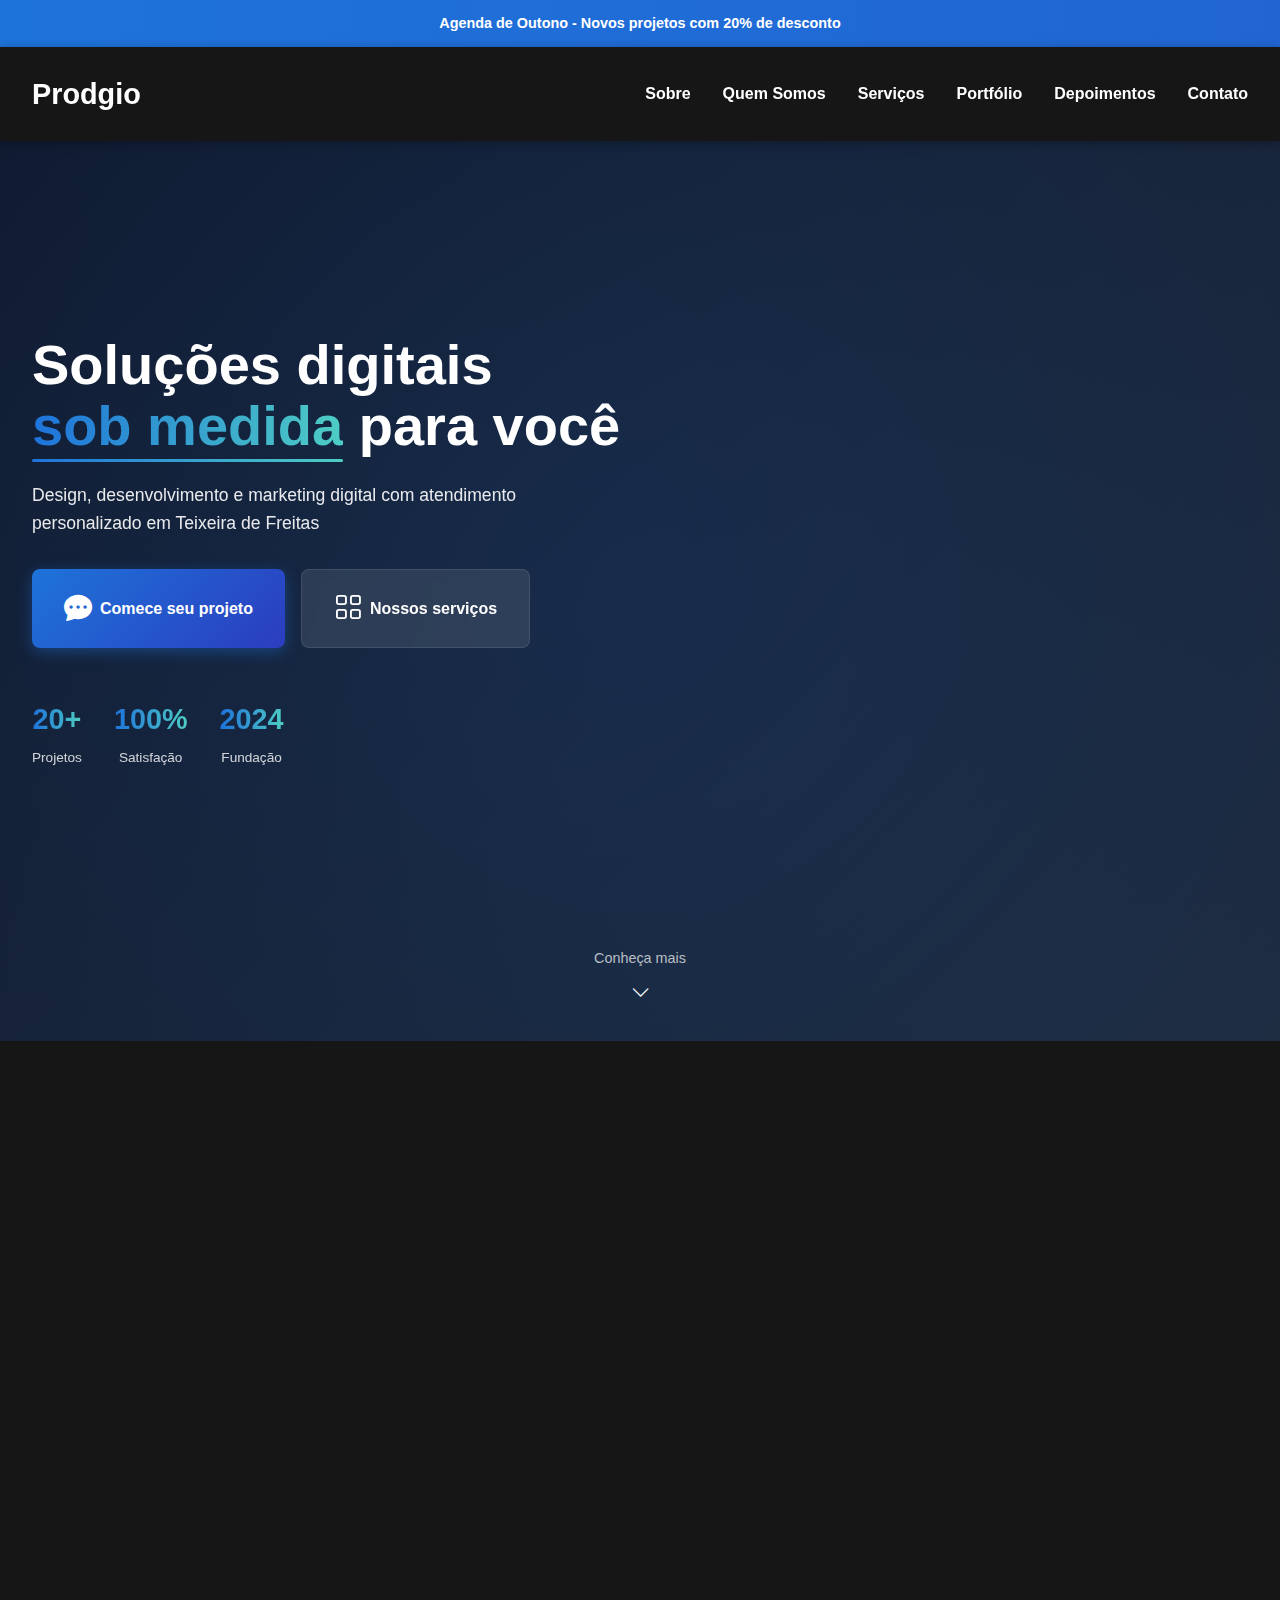
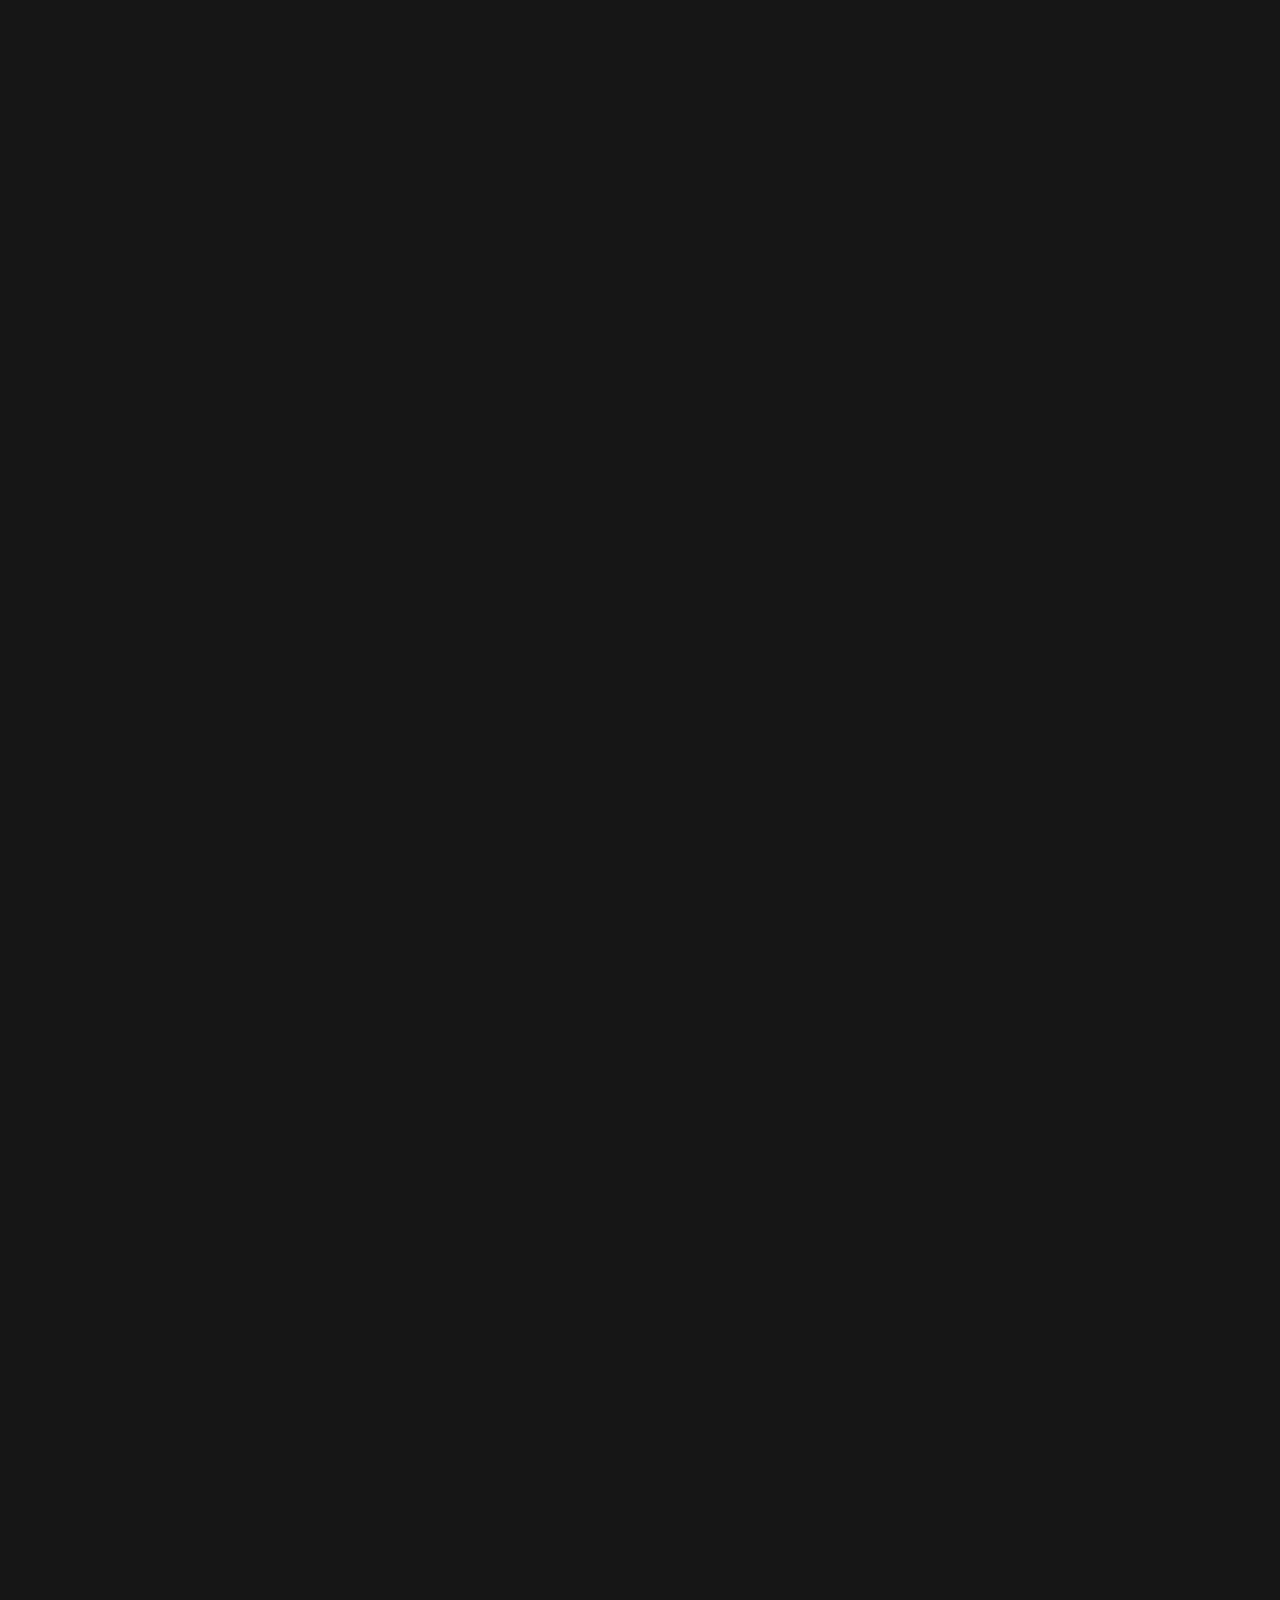
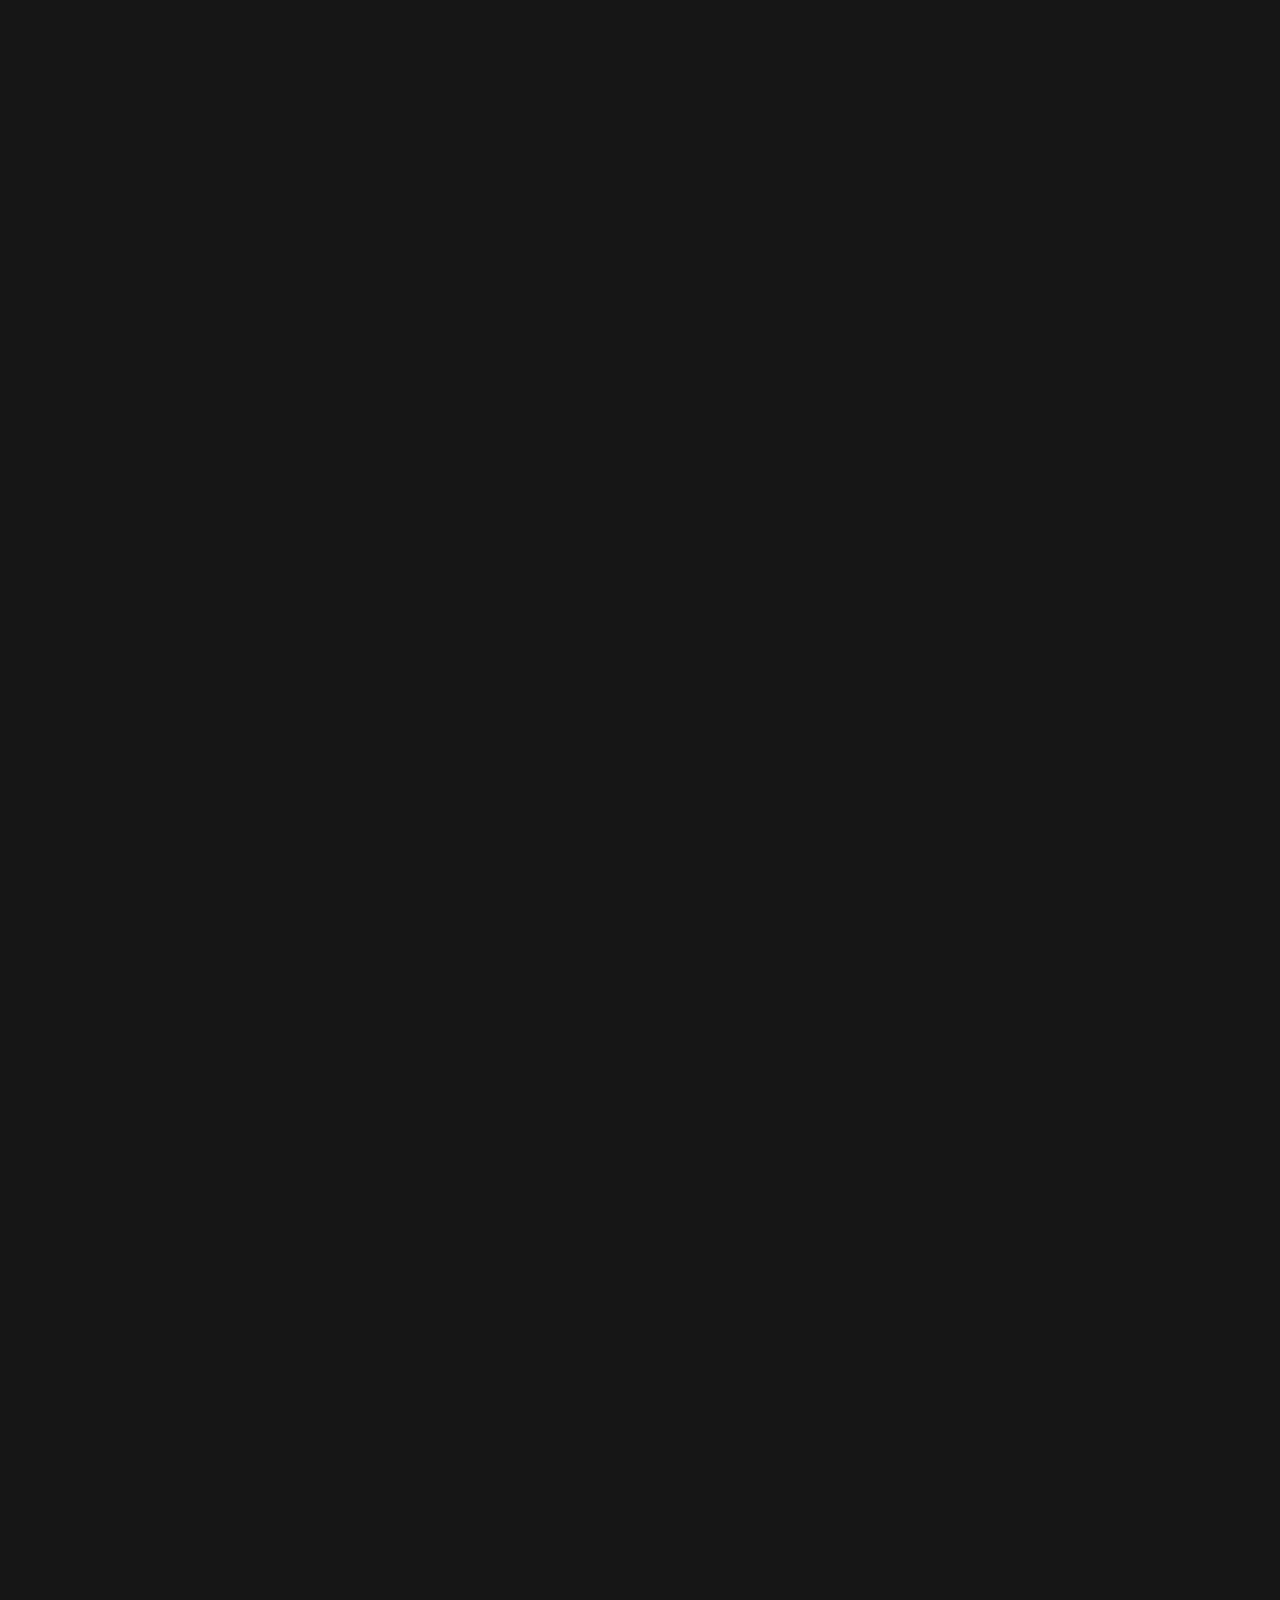
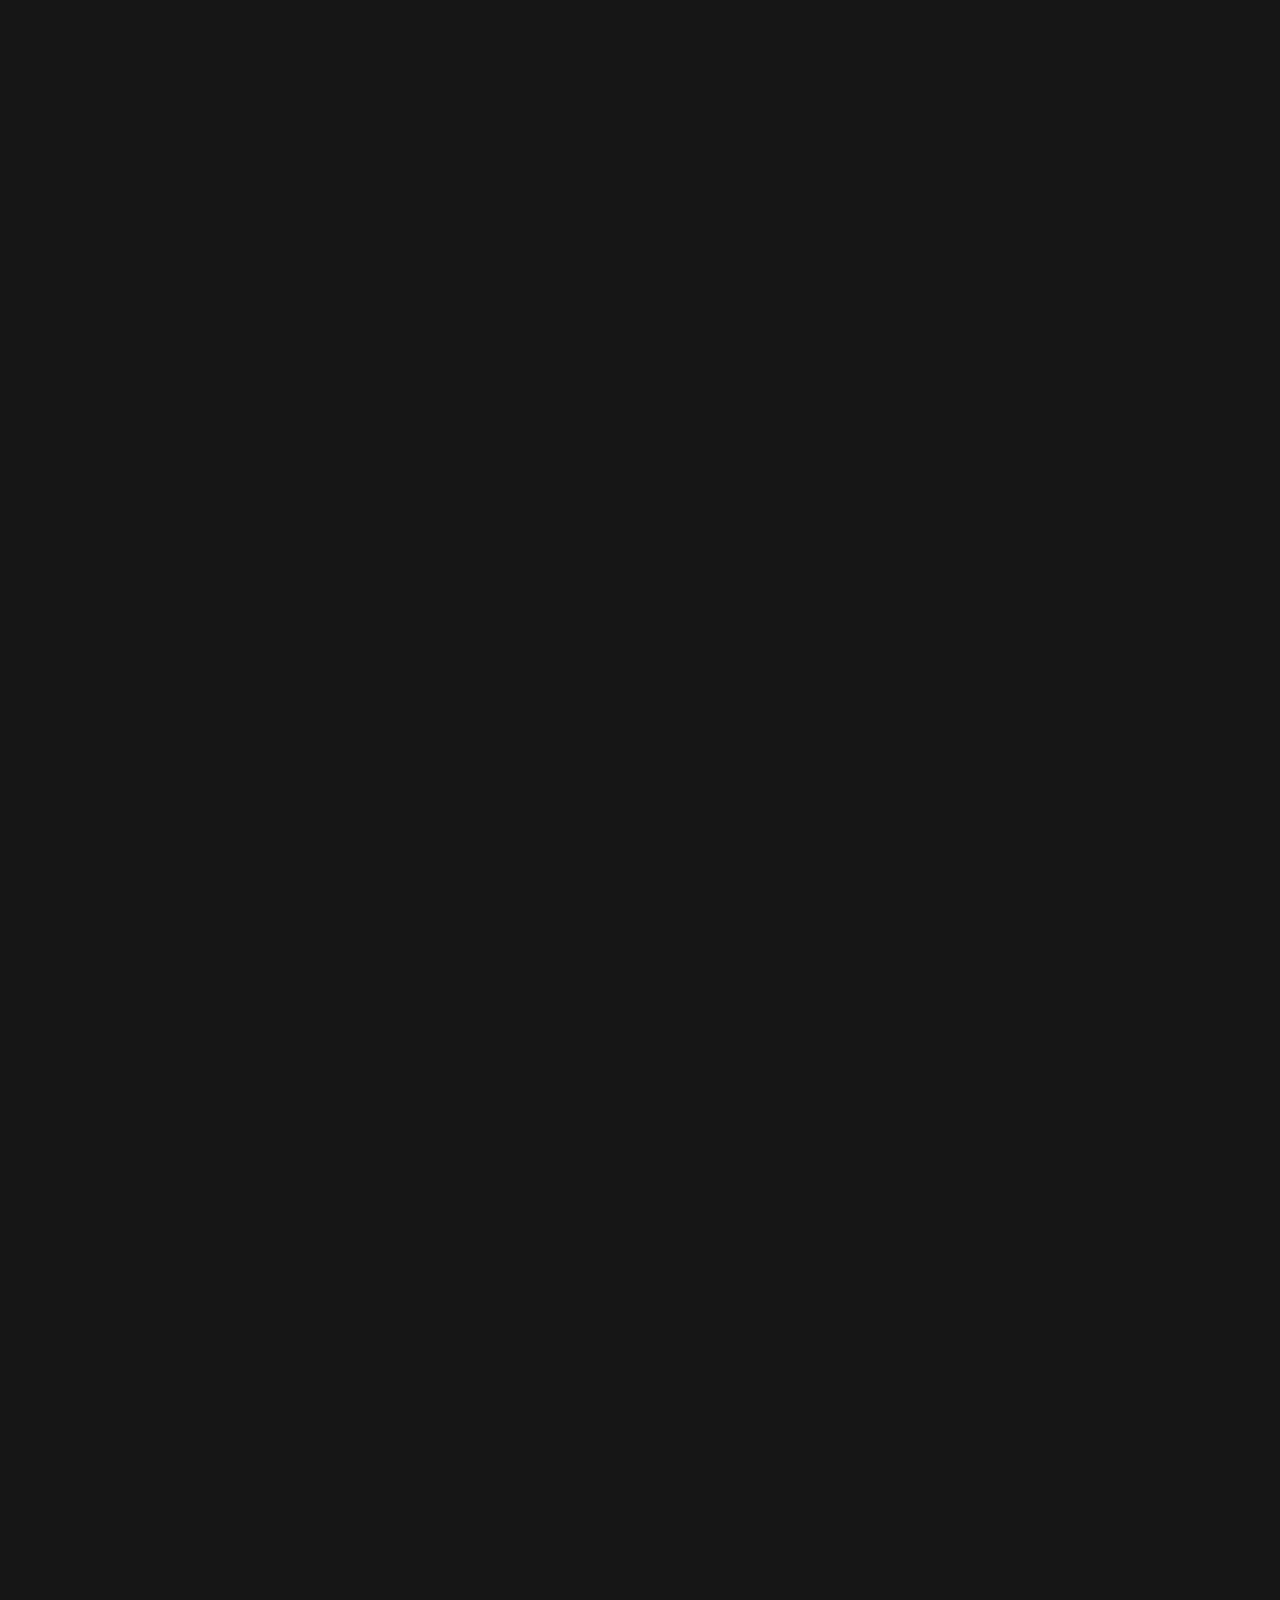
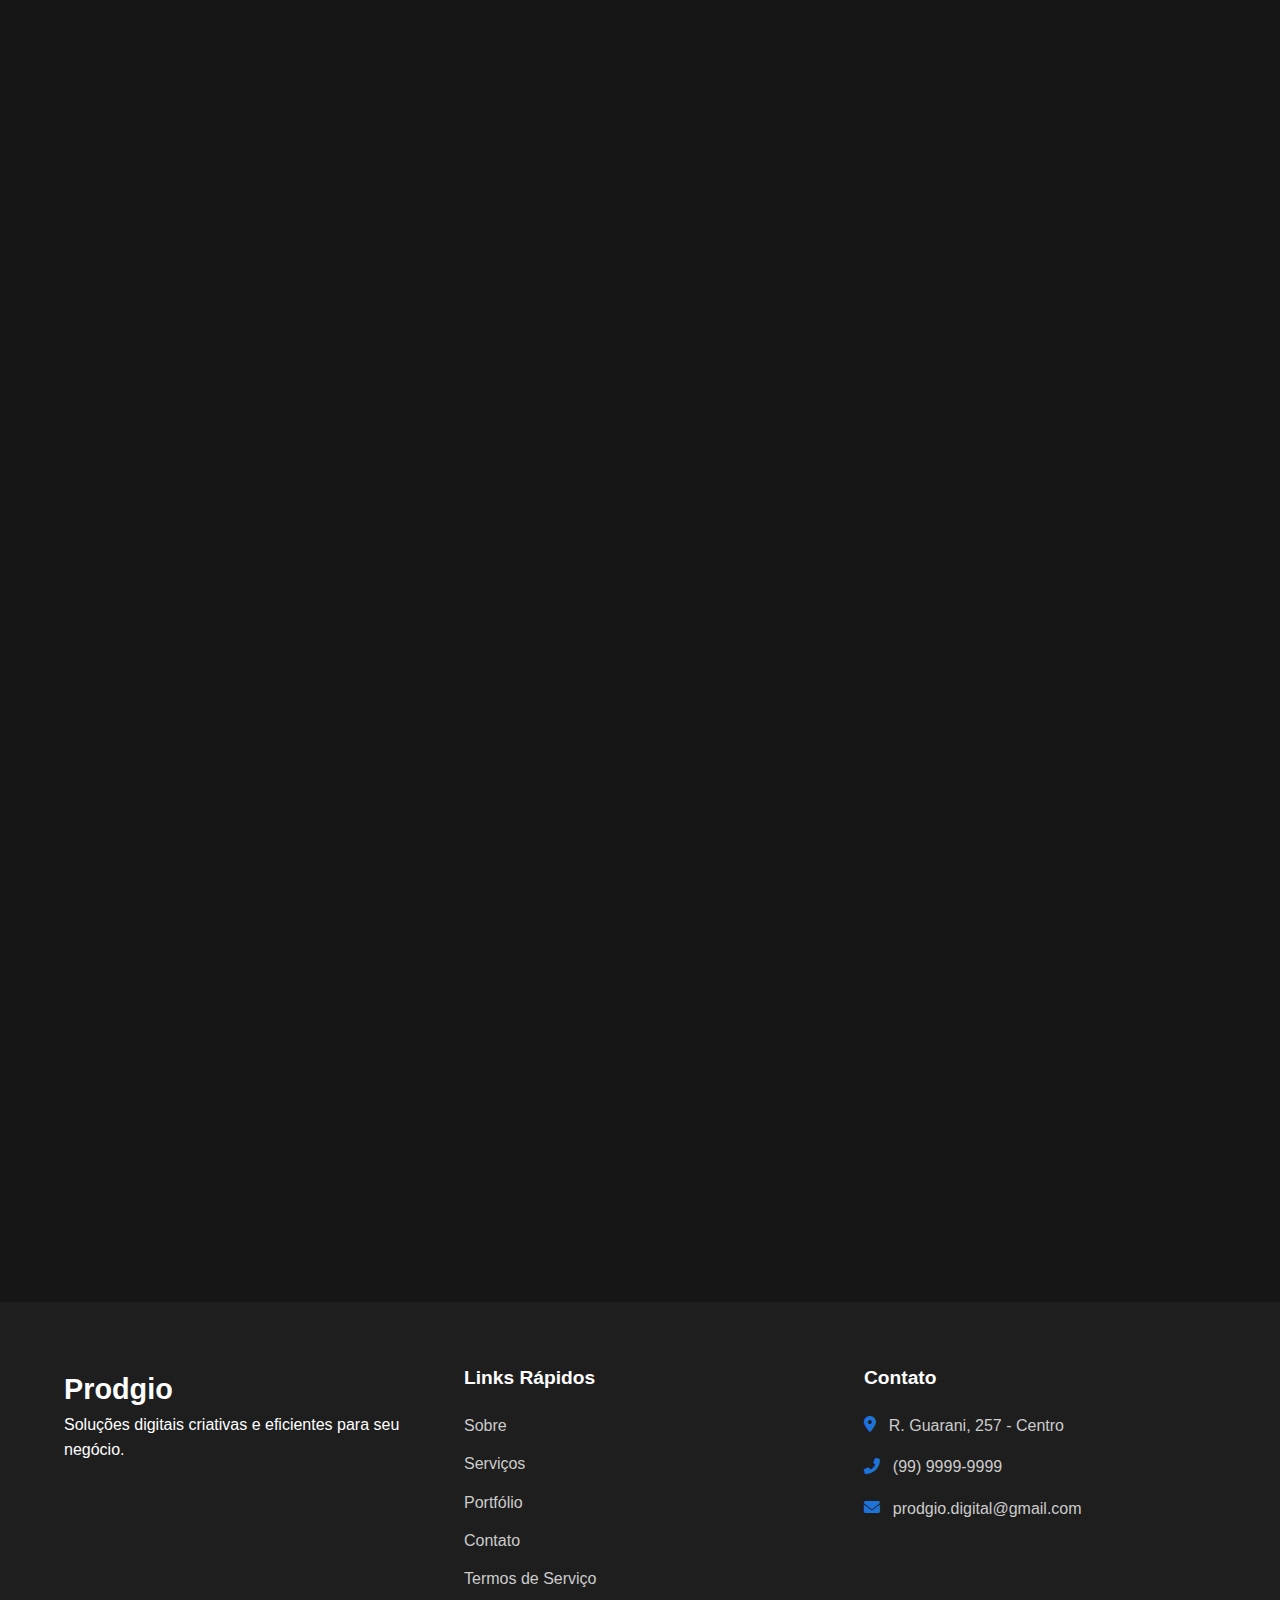
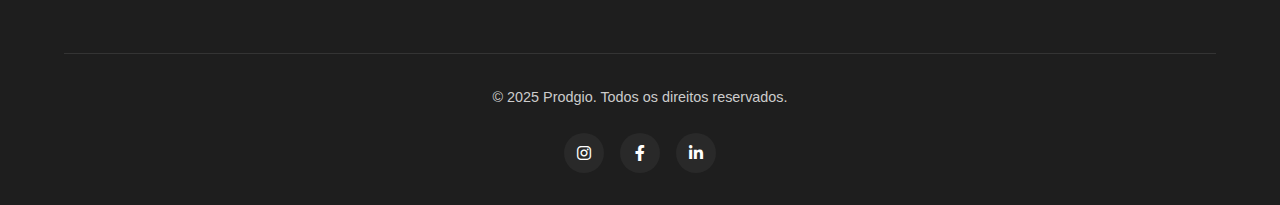
==== commit 250b0a83: "Add files via upload" ====
--- a/index.html
+++ b/index.html
@@ -4,17 +4,56 @@
   <meta charset="UTF-8" />
   <meta name="viewport" content="width=device-width, initial-scale=1.0" />
   <meta http-equiv="X-UA-Compatible" content="IE=edge" />
-  <title>Prodgio - Soluções Digitais</title>
-  <meta name="description" content="Transformamos ideias em realidade digital. Soluções em design, marketing e desenvolvimento web." />
+  <title>Prodgio - Soluções Digitais em Design, Marketing e Desenvolvimento Web</title>
+  <meta name="description" content="A Prodgio oferece soluções digitais sob medida em design, marketing digital e desenvolvimento web em Teixeira de Freitas. Transforme seu projeto em realidade." />
+  <meta name="keywords" content="Prodgio, soluções digitais, design, marketing, desenvolvimento web, Teixeira de Freitas, sites, identidade visual, social media" />
+  <meta name="author" content="Prodgio" />
+  <meta property="og:title" content="Prodgio - Soluções Digitais sob Medida" />
+  <meta property="og:description" content="Design, marketing e desenvolvimento web com atendimento personalizado em Teixeira de Freitas." />
+  <meta property="og:image" content="https://www.prodgio.com/fotos/og-image.jpg" />
+  <meta property="og:url" content="https://www.prodgio.com" />
+  <meta name="twitter:card" content="summary_large_image" />
+
+  <link rel="canonical" href="https://www.prodgio.com/" />
+  <link rel="icon" type="image/png" href="fotos/icon.png">
 
   <!-- Font Awesome (para ícones) -->
   <link rel="stylesheet" href="https://cdnjs.cloudflare.com/ajax/libs/font-awesome/6.0.0/css/all.min.css">
   <!-- Bootstrap Icons -->
   <link rel="stylesheet" href="https://cdn.jsdelivr.net/npm/bootstrap-icons@1.11.3/font/bootstrap-icons.min.css">
-  
+
   <!-- CSS -->
   <link rel="stylesheet" href="styles.css" />
-  
+
+  <!-- JSON-LD para SEO Local -->
+  <script type="application/ld+json">
+    {
+      "@context": "https://schema.org",
+      "@type": "LocalBusiness",
+      "name": "Prodgio",
+      "image": "https://www.prodgio.com/fotos/icon.png",
+      "@id": "https://www.prodgio.com",
+      "url": "https://www.prodgio.com",
+      "telephone": "+557399999999",
+      "address": {
+        "@type": "PostalAddress",
+        "streetAddress": "R. Guarani, 257",
+        "addressLocality": "Teixeira de Freitas",
+        "addressRegion": "BA",
+        "postalCode": "45985-210",
+        "addressCountry": "BR"
+      },
+      "geo": {
+        "@type": "GeoCoordinates",
+        "latitude": -17.5412896,
+        "longitude": -39.7439270
+      },
+      "sameAs": [
+        "https://instagram.com/agenciaprodgio",
+        "https://www.linkedin.com/company/prodgio"
+      ]
+    }
+  </script>
 </head>
 <body>
   <div class="header-banner">
@@ -170,11 +209,11 @@
           <!-- Membro 1 -->
           <div class="team-card">
             <div class="team-photo">
-              <img src="https://cdn.discordapp.com/attachments/1113974642923819080/1362278793170911252/IMG_0314.webp?ex=6801d07e&is=68007efe&hm=224486ee4dc8300aab47b37a8c0c2528c0070800bb895c2919b04f4d40f1b9e1&" alt="CEO da Prodgio" loading="lazy">
+              <img src="fotos/diego.webp" alt="CEO da Prodgio" loading="lazy">
             </div>
             <div class="team-info">
               <h3>Diego Mattos</h3>
-              <p>CEO Executivo & Designer Executivo</p>
+              <p>CEO & Designer Executivo</p>
               <div class="team-social">
                 <a href="#" aria-label="LinkedIn"><i class="fab fa-linkedin-in"></i></a>
                 <a href="https://instagram.com/diegomattos.br" aria-label="Instagram"><i class="fab fa-instagram"></i></a>
@@ -185,22 +224,7 @@
           <!-- Membro 2 -->
           <div class="team-card">
             <div class="team-photo">
-              <img src="https://cdn.discordapp.com/attachments/1203136541434708068/1362287862380499034/ChatGPT_Image_17_de_abr._de_2025_01_21_47.png?ex=6801d8f0&is=68008770&hm=960b33ffc6df35c0abe406c5428c0517f5a8477a494feaa75ede125398abeaf7&" alt="Designer e Dev da Prodgio" loading="lazy">
-            </div>
-            <div class="team-info">
-              <h3>Guilherme Moreira</h3>
-              <p>Desenvolvedor & Chief Designer</p>
-              <div class="team-social">
-                <a href="#" aria-label="LinkedIn"><i class="fab fa-linkedin-in"></i></a>
-                <a href="https://instagram.com/dear.akrx" aria-label="Instagram"><i class="fab fa-instagram"></i></a>
-              </div>
-            </div>
-          </div>
-          
-          <!-- Membro 3 -->
-          <div class="team-card">
-            <div class="team-photo">
-              <img src="https://cdn.discordapp.com/attachments/1113974642923819080/1362278792311345352/IMG_0379.webp?ex=6801d07e&is=68007efe&hm=e51c83f9dfcf897a035474eb43e2df412d9ea41999ad777701471ba3423ab2bf&" alt="Publicitária da Prodgio" loading="lazy">
+              <img src="fotos/evellyn.webp" alt="Publicitária da Prodgio" loading="lazy">
             </div>
             <div class="team-info">
               <h3>Evellyn Souza</h3>
@@ -211,6 +235,21 @@
               </div>
             </div>
           </div>
+
+          <!-- Membro 3 -->
+          <div class="team-card">
+            <div class="team-photo">
+              <img src="fotos/guilherme.webp" alt="Designer e Dev da Prodgio" loading="lazy">
+            </div>
+            <div class="team-info">
+              <h3>Guilherme Moreira</h3>
+              <p>DEV & Chief Designer</p>
+              <div class="team-social">
+                <a href="#" aria-label="LinkedIn"><i class="fab fa-linkedin-in"></i></a>
+                <a href="https://instagram.com/dear.akrx" aria-label="Instagram"><i class="fab fa-instagram"></i></a>
+              </div>
+            </div>
+          </div>
           
           <!-- Membro 4 
           <div class="team-card">
@@ -255,7 +294,7 @@
             </div>
             <h3>Identidade Visual</h3>
             <p>Criação de logos, cores e elementos que representam sua marca com profissionalismo.</p>
-            <a href="#contato" class="service-link">Solicitar Orçamento →</a>
+            <a href="#contato" class="service-link">Solicitar Orçamento</a>
           </div>
           
           <div class="service-card">
@@ -264,7 +303,7 @@
             </div>
             <h3>UI/UX Design</h3>
             <p>Interfaces intuitivas e experiências de usuário memoráveis para seus produtos digitais.</p>
-            <a href="#contato" class="service-link">Solicitar Orçamento →</a>
+            <a href="#contato" class="service-link">Solicitar Orçamento</a>
           </div>
         </div>
         
@@ -276,7 +315,7 @@
             </div>
             <h3>Tráfego Pago</h3>
             <p>Campanhas estratégicas no Google e redes sociais para atrair clientes qualificados.</p>
-            <a href="#contato" class="service-link">Solicitar Orçamento →</a>
+            <a href="#contato" class="service-link">Solicitar Orçamento</a>
           </div>
           
           <div class="service-card">
@@ -285,7 +324,7 @@
             </div>
             <h3>Social Media</h3>
             <p>Gestão profissional das suas redes sociais com conteúdo estratégico e engajador.</p>
-            <a href="#contato" class="service-link">Solicitar Orçamento →</a>
+            <a href="#contato" class="service-link">Solicitar Orçamento</a>
           </div>
         </div>
         
@@ -297,7 +336,7 @@
             </div>
             <h3>Sites Institucionais</h3>
             <p>Websites rápidos, responsivos e otimizados para conversão.</p>
-            <a href="#contato" class="service-link">Solicitar Orçamento →</a>
+            <a href="#contato" class="service-link">Solicitar Orçamento</a>
           </div>
           
           <div class="service-card">
@@ -306,7 +345,7 @@
             </div>
             <h3>E-commerce</h3>
             <p>Lojas virtuais completas com integração de pagamentos e gestão de estoque.</p>
-            <a href="#contato" class="service-link">Solicitar Orçamento →</a>
+            <a href="#contato" class="service-link">Solicitar Orçamento</a>
           </div>
         </div>
       </div>
@@ -360,9 +399,9 @@
           <!-- Depoimento 1 -->
           <div class="depoimento-slide active">
             <div class="rating" data-rating="5"></div>
-            <p>A Prodgio transformou completamente a presença da minha empresa. Em 3 meses dobramos nosso alcance online!</p>
+            <p>Fiquei impressionado com a criatividade deles. Explicamos a ideia por alto e eles já transformaram tudo num conteúdo profissional e com a nossa cara. Valeu demais!</p>
             <div class="depoimento-author">
-              <img src="https://via.placeholder.com/150?text=CL" alt="Gean Neres" loading="lazy" class="depoimento-avatar">
+              <img src="fotos/gean.png" alt="Gean Neres" loading="lazy" class="depoimento-avatar">
               <div class="depoimento-author-info">
                 <strong>Gean Neres</strong>
                 <small>Barbearia 17</small>
@@ -375,7 +414,7 @@
             <div class="rating" data-rating="5"></div>
             <p>Profissionalismo e criatividade em cada detalhe. Melhorou significativamente nossa taxa de conversão.</p>
             <div class="depoimento-author">
-              <img src="https://via.placeholder.com/150?text=AM" alt="Júnior" loading="lazy" class="depoimento-avatar">
+              <img src="fotos/junior.png" alt="Júnior" loading="lazy" class="depoimento-avatar">
               <div class="depoimento-author-info">
                 <strong>Júnior</strong>
                 <small>Líder Contabilidade</small>
@@ -388,10 +427,23 @@
             <div class="rating" data-rating="5"></div>
             <p>Atendimento excepcional! Entenderam exatamente o que precisávamos e entregaram antes do prazo. O resultado final foi além do que imaginávamos.</p>
             <div class="depoimento-author">
-              <img src="https://via.placeholder.com/150?text=RS" alt="Murilo Seglia" loading="lazy" class="depoimento-avatar">
+              <img src="fotos/murilo.png" alt="Murilo Seglia" loading="lazy" class="depoimento-avatar">
               <div class="depoimento-author-info">
                 <strong>Murilo Seglia</strong>
                 <small>Texas Tech</small>
+              </div>
+            </div>
+          </div>
+
+          <!-- Depoimento 4 -->
+          <div class="depoimento-slide">
+            <div class="rating" data-rating="5"></div>
+            <p>Super atenciosos e rápidos nas entregas. A gente sentiu que estavam realmente envolvidos com o nosso projeto. Recomendo de olhos fechados!</p>
+            <div class="depoimento-author">
+              <img src="fotos/edu.png" alt="Edu Ciseaux" loading="lazy" class="depoimento-avatar">
+              <div class="depoimento-author-info">
+                <strong>Edu Ciseaux</strong>
+                <small>Ciseaux D`dior - Empresa Francesa</small>
               </div>
             </div>
           </div>
@@ -401,6 +453,7 @@
             <button class="slider-dot active" aria-label="Ir para depoimento 1"></button>
             <button class="slider-dot" aria-label="Ir para depoimento 2"></button>
             <button class="slider-dot" aria-label="Ir para depoimento 3"></button>
+            <button class="slider-dot" aria-label="Ir para depoimento 4"></button>
           </div>
         </div>
       </div>
@@ -429,13 +482,13 @@
               <p class="contact-detail">Conversa direta e instantânea com nosso time</p>
               
               <div class="qr-code-container">
-                <img src="https://api.qrserver.com/v1/create-qr-code/?size=200x200&data=https://wa.me/5599999999999?text=Olá! Gostaria de conversar sobre um projeto." 
+                <img src="https://api.qrserver.com/v1/create-qr-code/?size=200x200&data=https://wa.me/5573998522218?text=Olá! Gostaria de conversar sobre os serviços da Prodgio." 
                      alt="QR Code para WhatsApp" 
                      class="qr-code">
                 <small>Escaneie para conversar</small>
               </div>
               
-              <a href="https://wa.me/5599999999999?text=Olá! Gostaria de conversar sobre um projeto." 
+              <a href="https://wa.me/5573998522218?text=Olá! Gostaria de conversar sobre os serviços da Prodgio." 
                  class="cta-primary" 
                  target="_blank" 
                  rel="noopener noreferrer">
@@ -451,7 +504,7 @@
                   <i class="fas fa-envelope"></i>
                 </div>
                 <div class="label">Email</div>
-                <div class="detail">prodgio.digital@gmail.com</div>
+                <div class="detail">prodgio.digital<br>@gmail.com</div>
                 <small class="cta-secondary">Clique para copiar</small>
               </div>
               
@@ -541,7 +594,7 @@
   <footer class="footer">
     <div class="container">
       <div class="footer-content">
-        <div class="footer-logo">
+        <div class="logo">
           <a href="#hero">Prodgio</a>
           <p>Soluções digitais criativas e eficientes para seu negócio.</p>
         </div>
@@ -553,6 +606,7 @@
             <li><a href="#servicos">Serviços</a></li>
             <li><a href="#portfolio">Portfólio</a></li>
             <li><a href="#contato">Contato</a></li>
+            <li><a href="termos-e-condicoes.html">Termos de Serviço</a></li>
           </ul>
         </div>
         
@@ -579,4 +633,4 @@
 
   <script src="scripts.js"></script>
 </body>
-</html>+</html>
--- a/styles.css
+++ b/styles.css
@@ -3493,4 +3493,195 @@
   .team-photo {
     height: 250px;
   }
-}+}
+
+.terms-block {
+  display: flex;
+  flex-direction: column;
+  gap: 2.5rem;
+  margin-top: 3rem;
+}
+
+.terms-block article {
+  background: var(--fundo-secundario);
+  border-left: 4px solid var(--primaria-clara);
+  padding: 2rem 1.5rem;
+  border-radius: 8px;
+  box-shadow: var(--sombra);
+  transition: all 0.3s ease;
+}
+
+.terms-block article:hover {
+  transform: translateY(-4px);
+  box-shadow: 0 8px 20px rgba(0,0,0,0.3);
+}
+
+.terms-block h3 {
+  font-size: 1.3rem;
+  color: var(--texto-claro);
+  margin-bottom: 0.8rem;
+  display: flex;
+  gap: 0.5rem;
+  align-items: center;
+}
+
+.terms-block h3 span {
+  font-size: 1.4rem;
+  color: var(--primaria-clara);
+  font-weight: bold;
+}
+
+.terms-block p {
+  color: var(--texto-fraco);
+  line-height: 1.7;
+  font-size: 0.95rem;
+}
+
+/* Título com degradê centralizado */
+.section-title-gradient {
+  font-size: 2.5rem;
+  text-align: center;
+  margin-bottom: 2rem;
+  background: linear-gradient(90deg, #1E73DA, #4ECDC4);
+  -webkit-background-clip: text;
+  background-clip: text;
+  color: transparent;
+  display: inline-block;
+  position: relative;
+}
+
+.section-title-gradient::after {
+  content: '';
+  display: block;
+  width: 100px;
+  height: 4px;
+  background: linear-gradient(90deg, #1E73DA, #4ECDC4);
+  margin: 1.5rem auto 0;
+  border-radius: 2px;
+}
+
+/* Estilo dos blocos de termos */
+.terms-block {
+  display: flex;
+  flex-direction: column;
+  gap: 2.5rem;
+  margin-top: 3rem;
+}
+
+.terms-block article {
+  background: var(--fundo-secundario);
+  padding: 2rem 1.5rem 2rem 2rem;
+  border-radius: 10px;
+  box-shadow: var(--sombra);
+  position: relative;
+  border-left: 6px solid transparent;
+}
+
+.terms-block article::before {
+  content: '';
+  position: absolute;
+  top: 0;
+  left: 0;
+  width: 6px;
+  height: 100%;
+  background: linear-gradient(180deg, #1E73DA, #4ECDC4);
+  border-radius: 4px;
+}
+
+/* Título dos termos com número em degradê */
+.terms-block h3 {
+  font-size: 1.3rem;
+  color: var(--texto-claro);
+  margin-bottom: 0.8rem;
+  display: flex;
+  align-items: center;
+  gap: 0.5rem;
+}
+
+.terms-block h3 span {
+  font-size: 1.4rem;
+  font-weight: bold;
+  background: linear-gradient(90deg, #1E73DA, #4ECDC4);
+  -webkit-background-clip: text;
+  background-clip: text;
+  color: transparent;
+  display: inline-block;
+}
+
+.terms-block p {
+  color: var(--texto-fraco);
+  line-height: 1.7;
+  font-size: 0.95rem;
+}
+
+/* Estilo do título com degradê e centralizado corretamente */
+.section-title-gradient {
+  font-size: 2.5rem;
+  margin: 0 auto 2rem;
+  text-align: center;
+  background: linear-gradient(90deg, #1E73DA, #4ECDC4);
+  -webkit-background-clip: text;
+  background-clip: text;
+  color: transparent;
+  display: block;
+  width: fit-content;
+  position: relative;
+}
+
+/* Barrinha abaixo do título */
+.section-title-gradient::after {
+  content: '';
+  display: block;
+  width: 100px;
+  height: 4px;
+  background: linear-gradient(90deg, #1E73DA, #4ECDC4);
+  margin: 1.5rem auto 0;
+  border-radius: 2px;
+}
+
+.back-link {
+  text-align: center;
+  margin-top: 4rem;
+}
+
+.btn-voltar {
+  display: inline-flex;
+  align-items: center;
+  gap: 0.5rem;
+  background: linear-gradient(135deg, #1E73DA, #4ECDC4);
+  color: white;
+  padding: 0.75rem 1.5rem;
+  font-weight: 600;
+  border-radius: 8px;
+  text-decoration: none;
+  font-size: 1rem;
+  transition: all 0.3s ease;
+  box-shadow: 0 4px 12px rgba(30, 115, 218, 0.2);
+}
+
+.btn-voltar:hover {
+  transform: translateY(-3px);
+  box-shadow: 0 6px 18px rgba(30, 115, 218, 0.3);
+  background: linear-gradient(135deg, #4ECDC4, #1E73DA);
+}
+
+.btn-voltar i {
+  font-size: 1.1rem;
+  transition: transform 0.3s ease;
+}
+
+.btn-voltar:hover i {
+  transform: translateX(-3px);
+}
+
+.service-link {
+  display: inline-flex;
+  align-items: center;
+  justify-content: center;
+  gap: 0.5rem;
+  color: var(--primaria-clara);
+  font-weight: bold;
+  transition: color 0.3s;
+  margin: 0 auto;
+  text-align: center;
+}
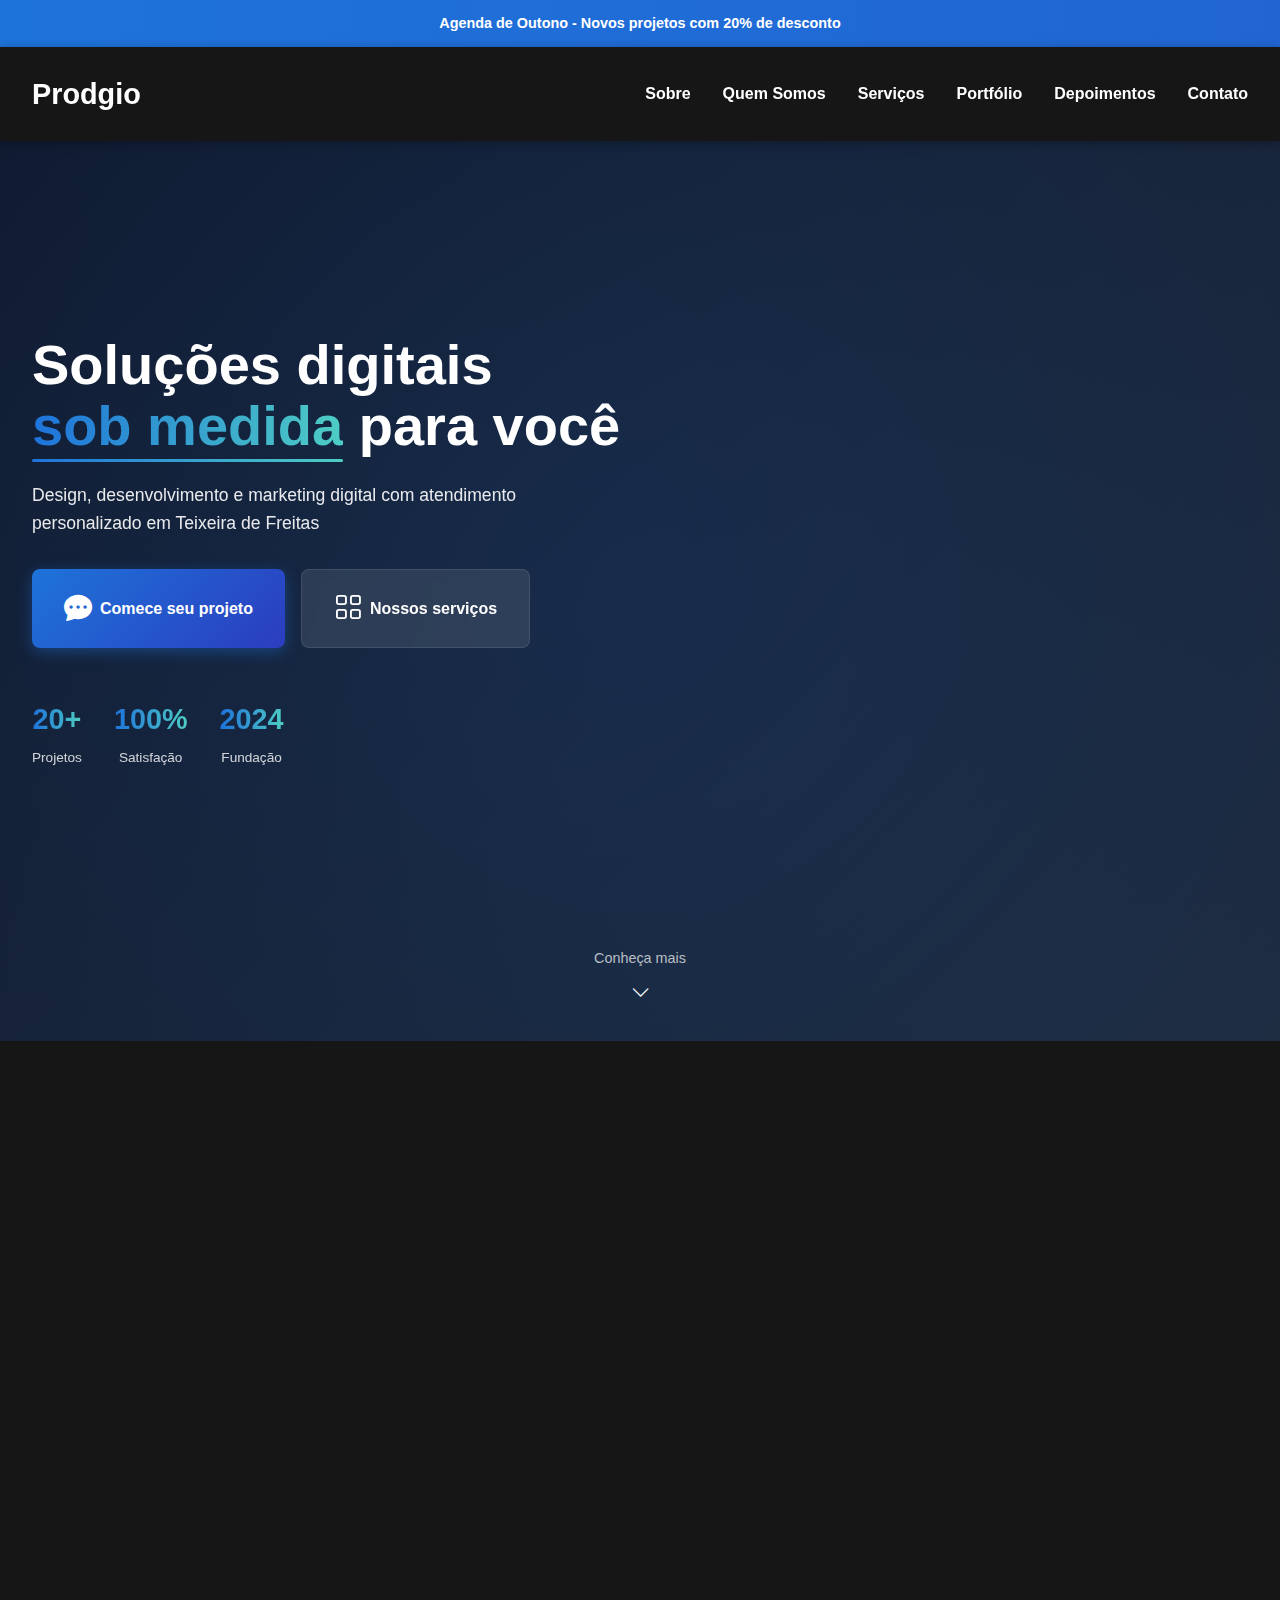
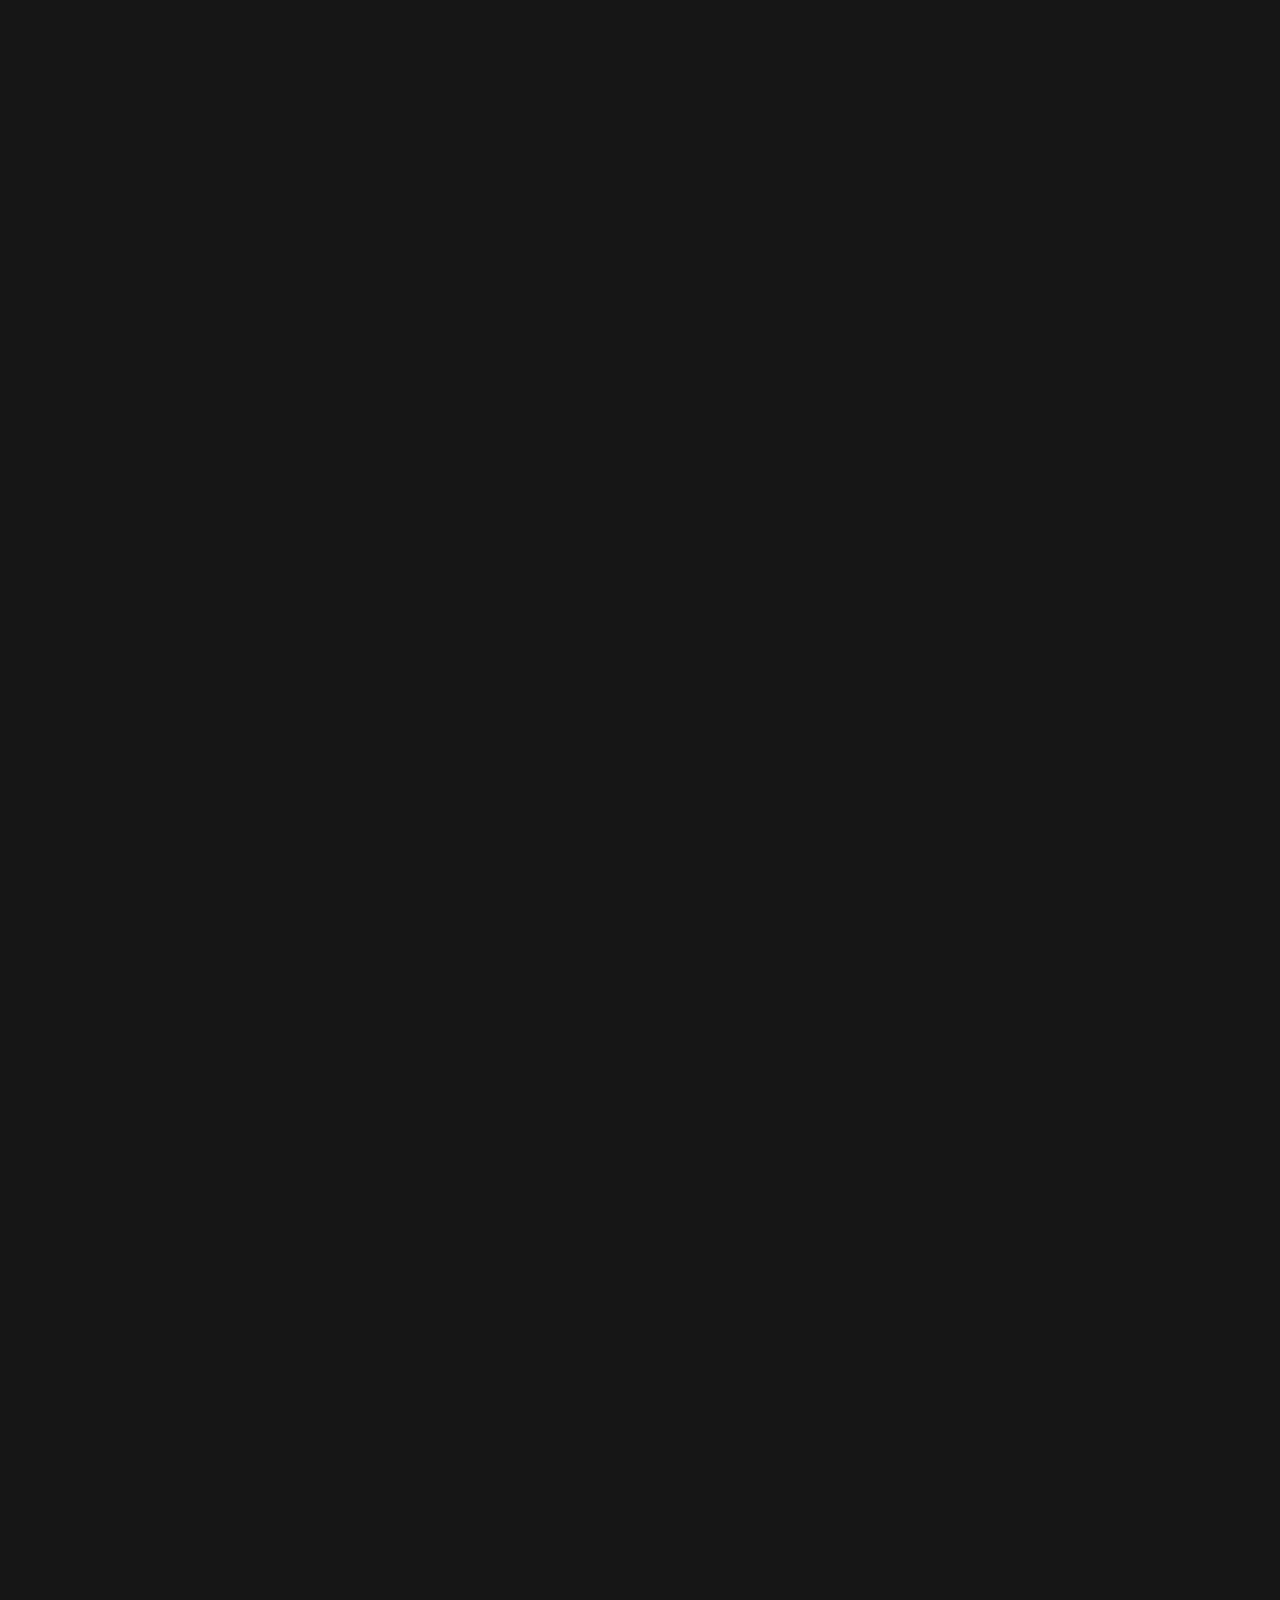
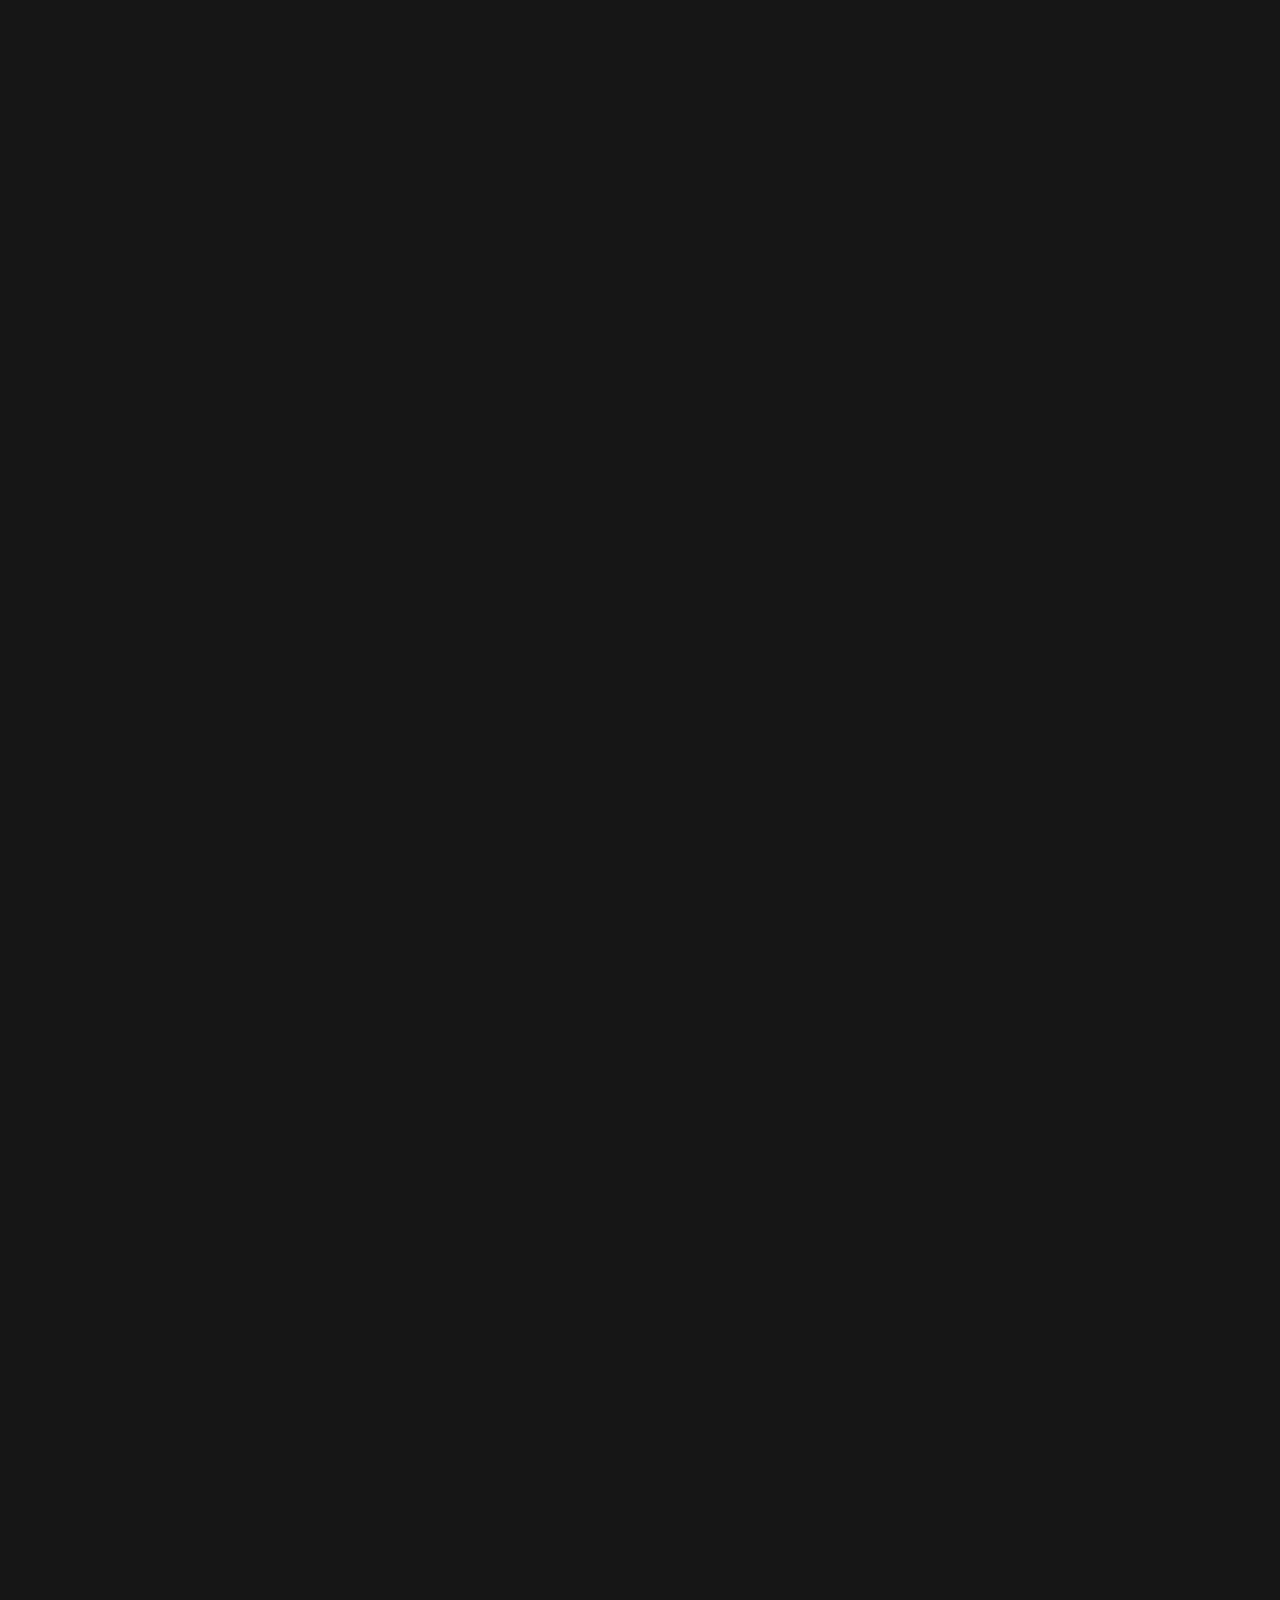
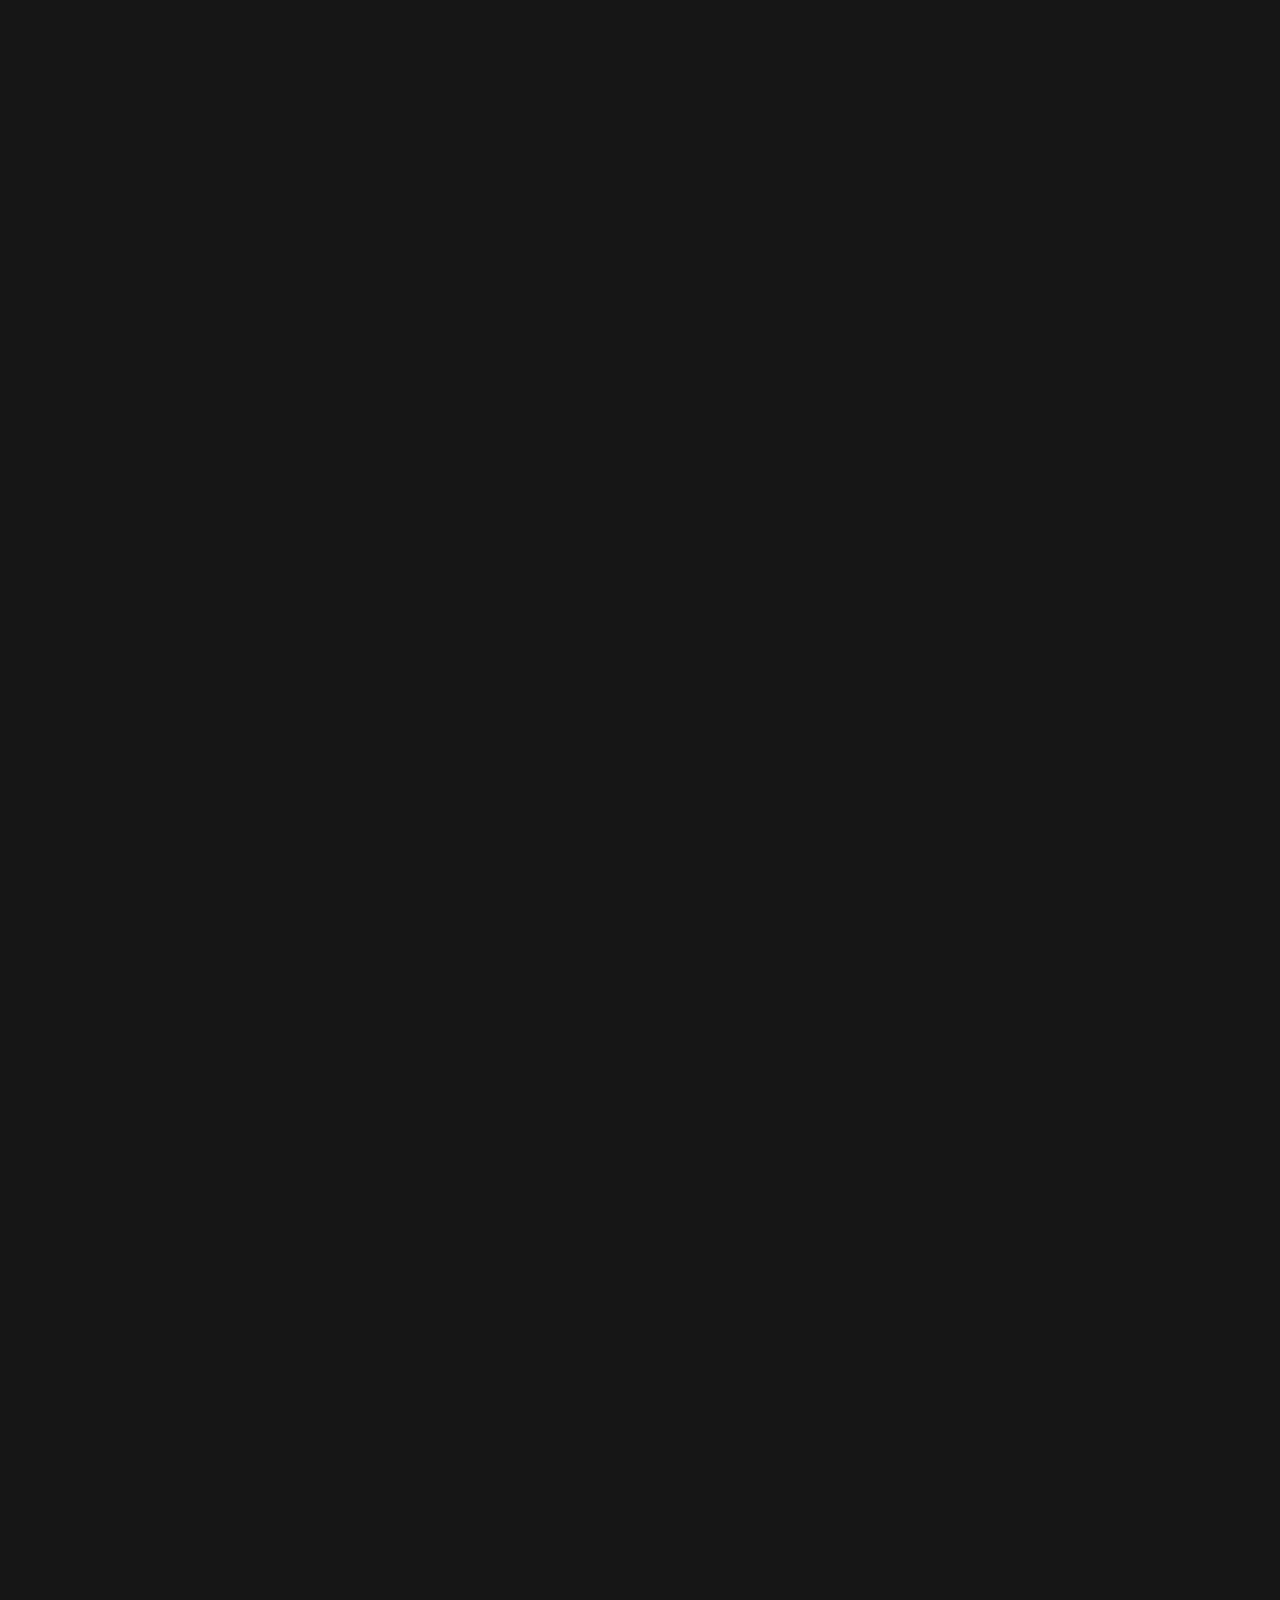
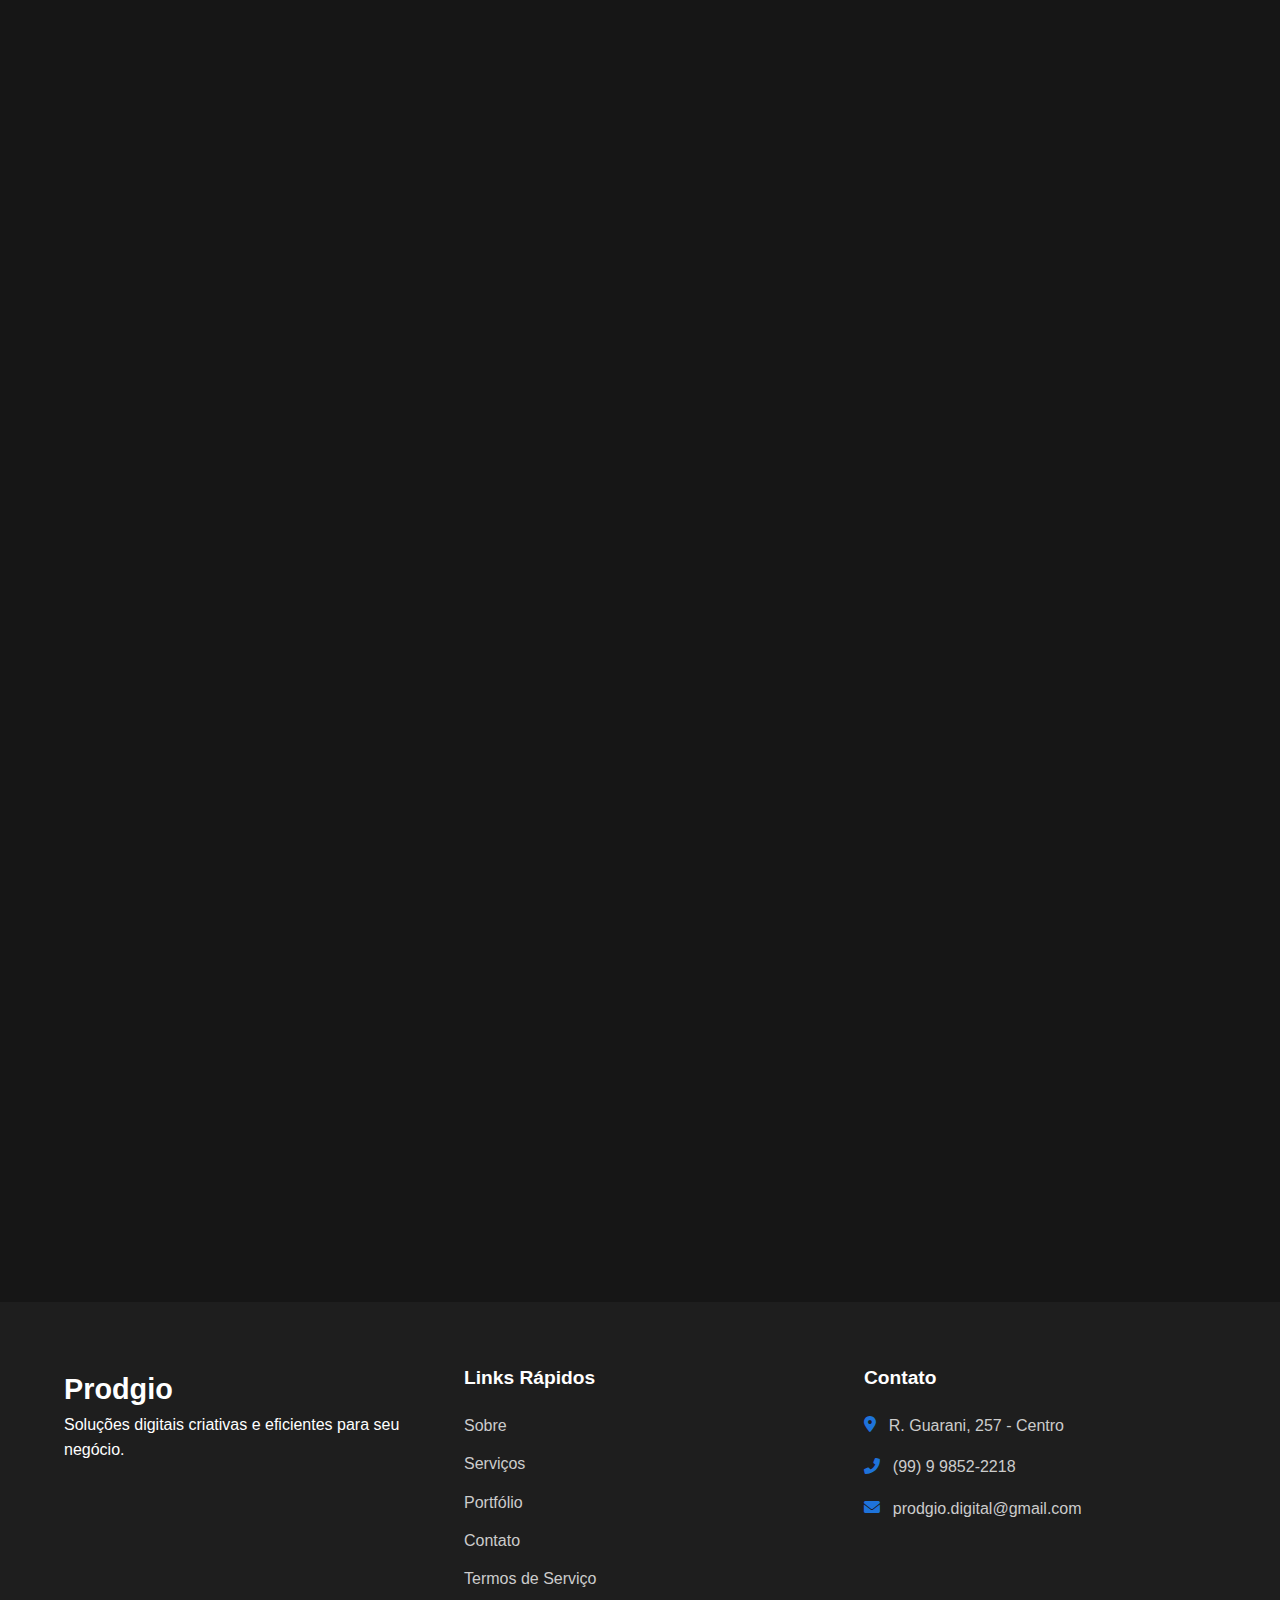
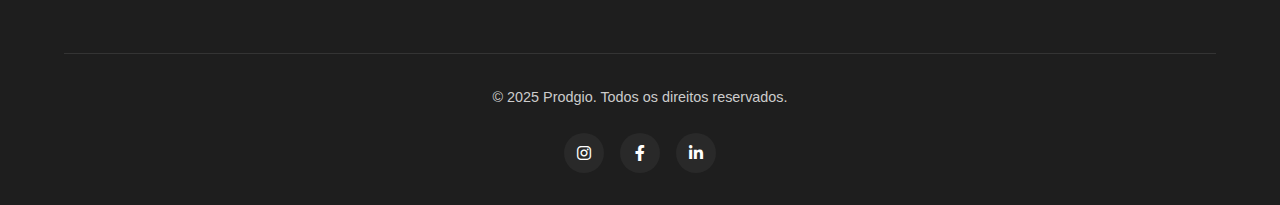
==== commit d77c39cd: "Update index.html" ====
--- a/index.html
+++ b/index.html
@@ -34,7 +34,7 @@
       "image": "https://www.prodgio.com/fotos/icon.png",
       "@id": "https://www.prodgio.com",
       "url": "https://www.prodgio.com",
-      "telephone": "+557399999999",
+      "telephone": "+5573998522218",
       "address": {
         "@type": "PostalAddress",
         "streetAddress": "R. Guarani, 257",
@@ -560,7 +560,7 @@
               <p>Segunda a Sexta: 8h às 18h</p>
               
               <i class="fas fa-phone-alt address-icon"></i>
-              <p>(73) 9999-9999</p>
+              <p>(73) 9 9852-2218</p>
             </div>
             
             <a href="#localizacao" class="cta-glass">
@@ -614,7 +614,7 @@
           <h3>Contato</h3>
           <ul>
             <li><i class="fas fa-map-marker-alt"></i> R. Guarani, 257 - Centro</li>
-            <li><i class="fas fa-phone-alt"></i> (99) 9999-9999</li>
+            <li><i class="fas fa-phone-alt"></i> (99) 9 9852-2218</li>
             <li><i class="fas fa-envelope"></i> prodgio.digital@gmail.com</li>
           </ul>
         </div>
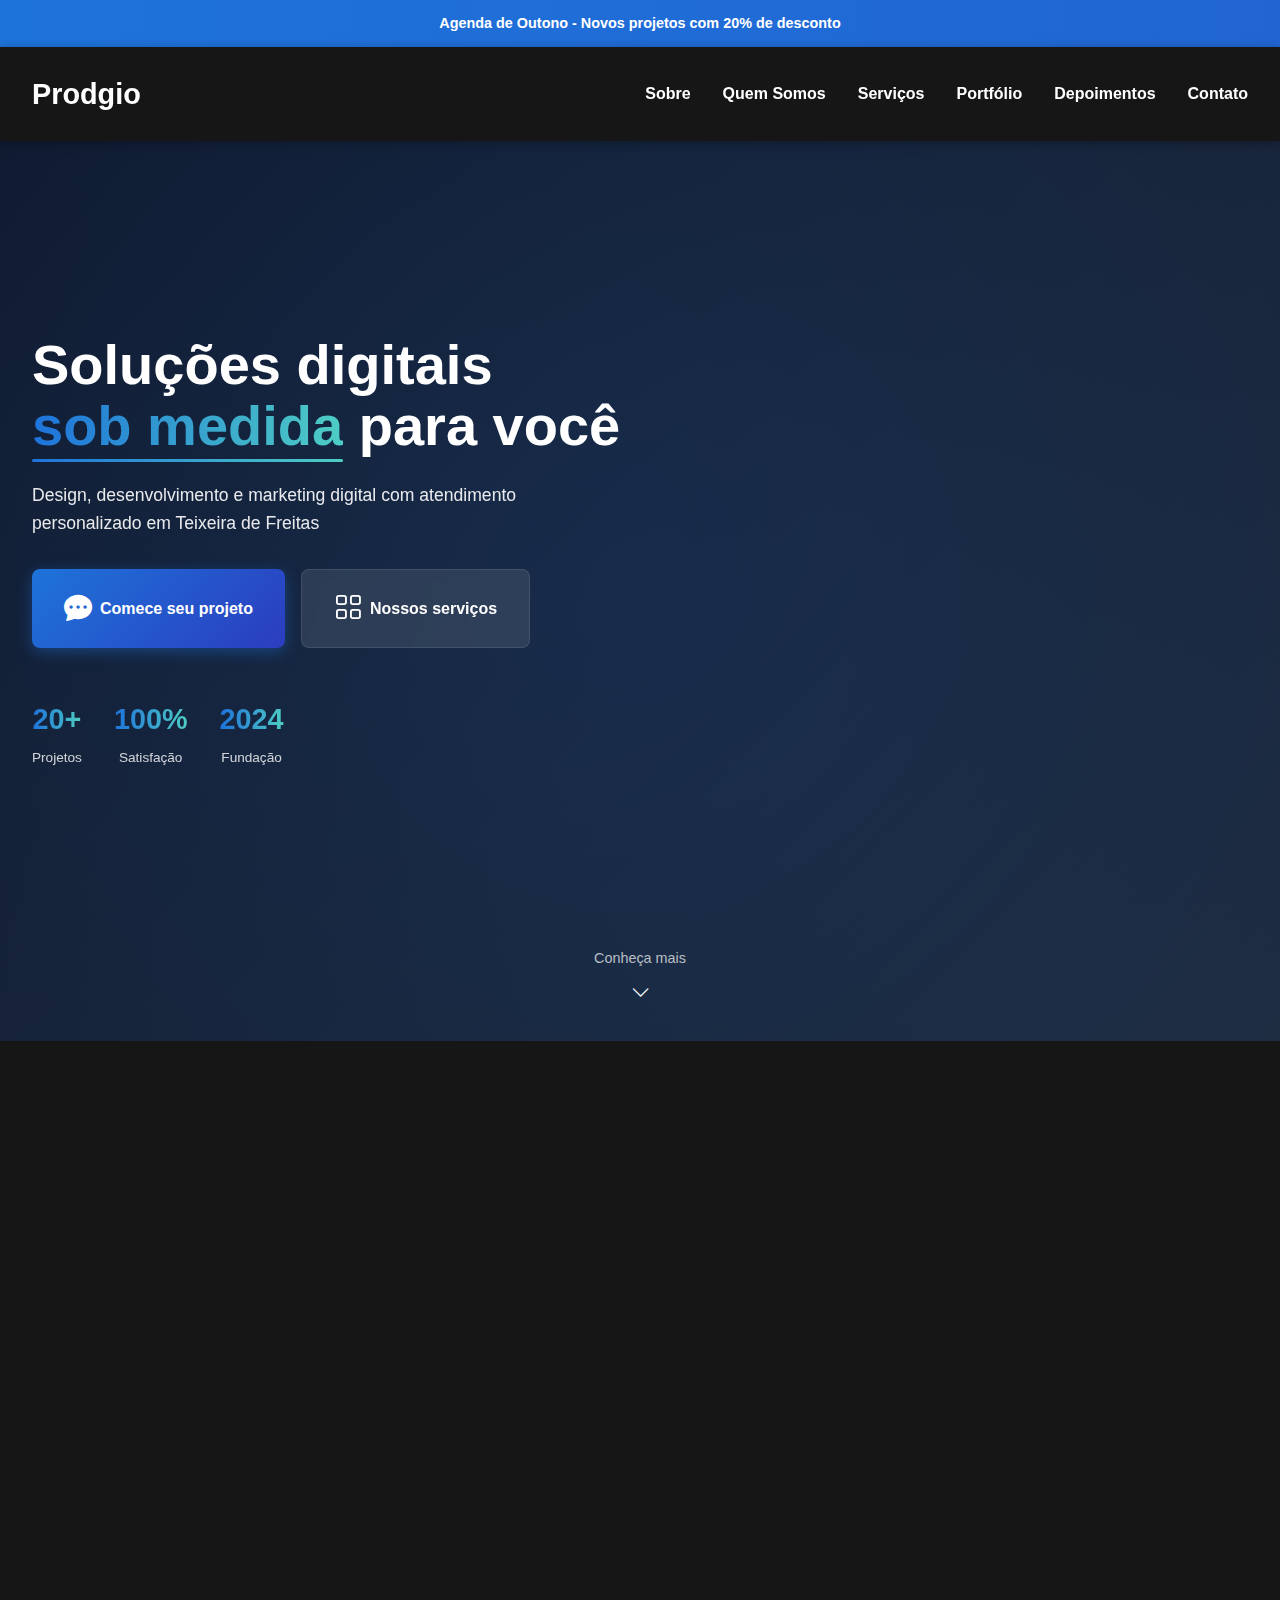
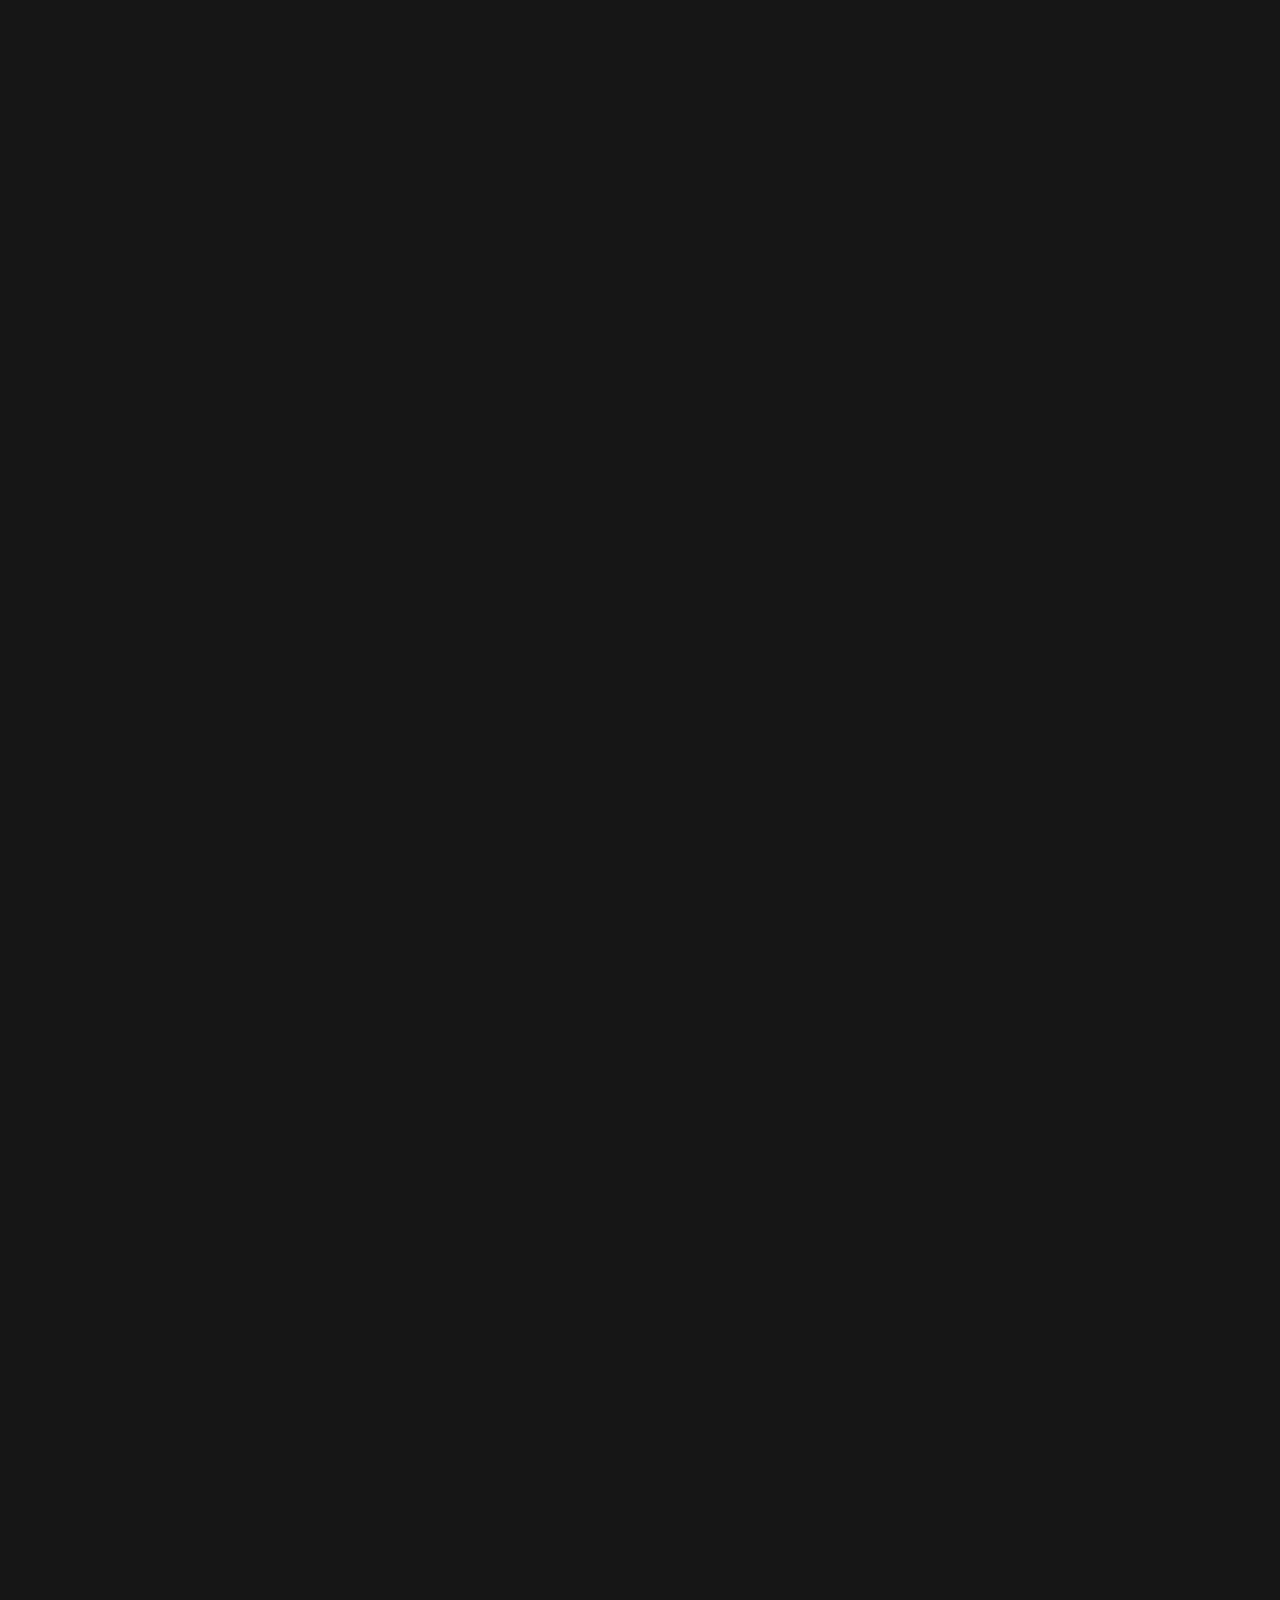
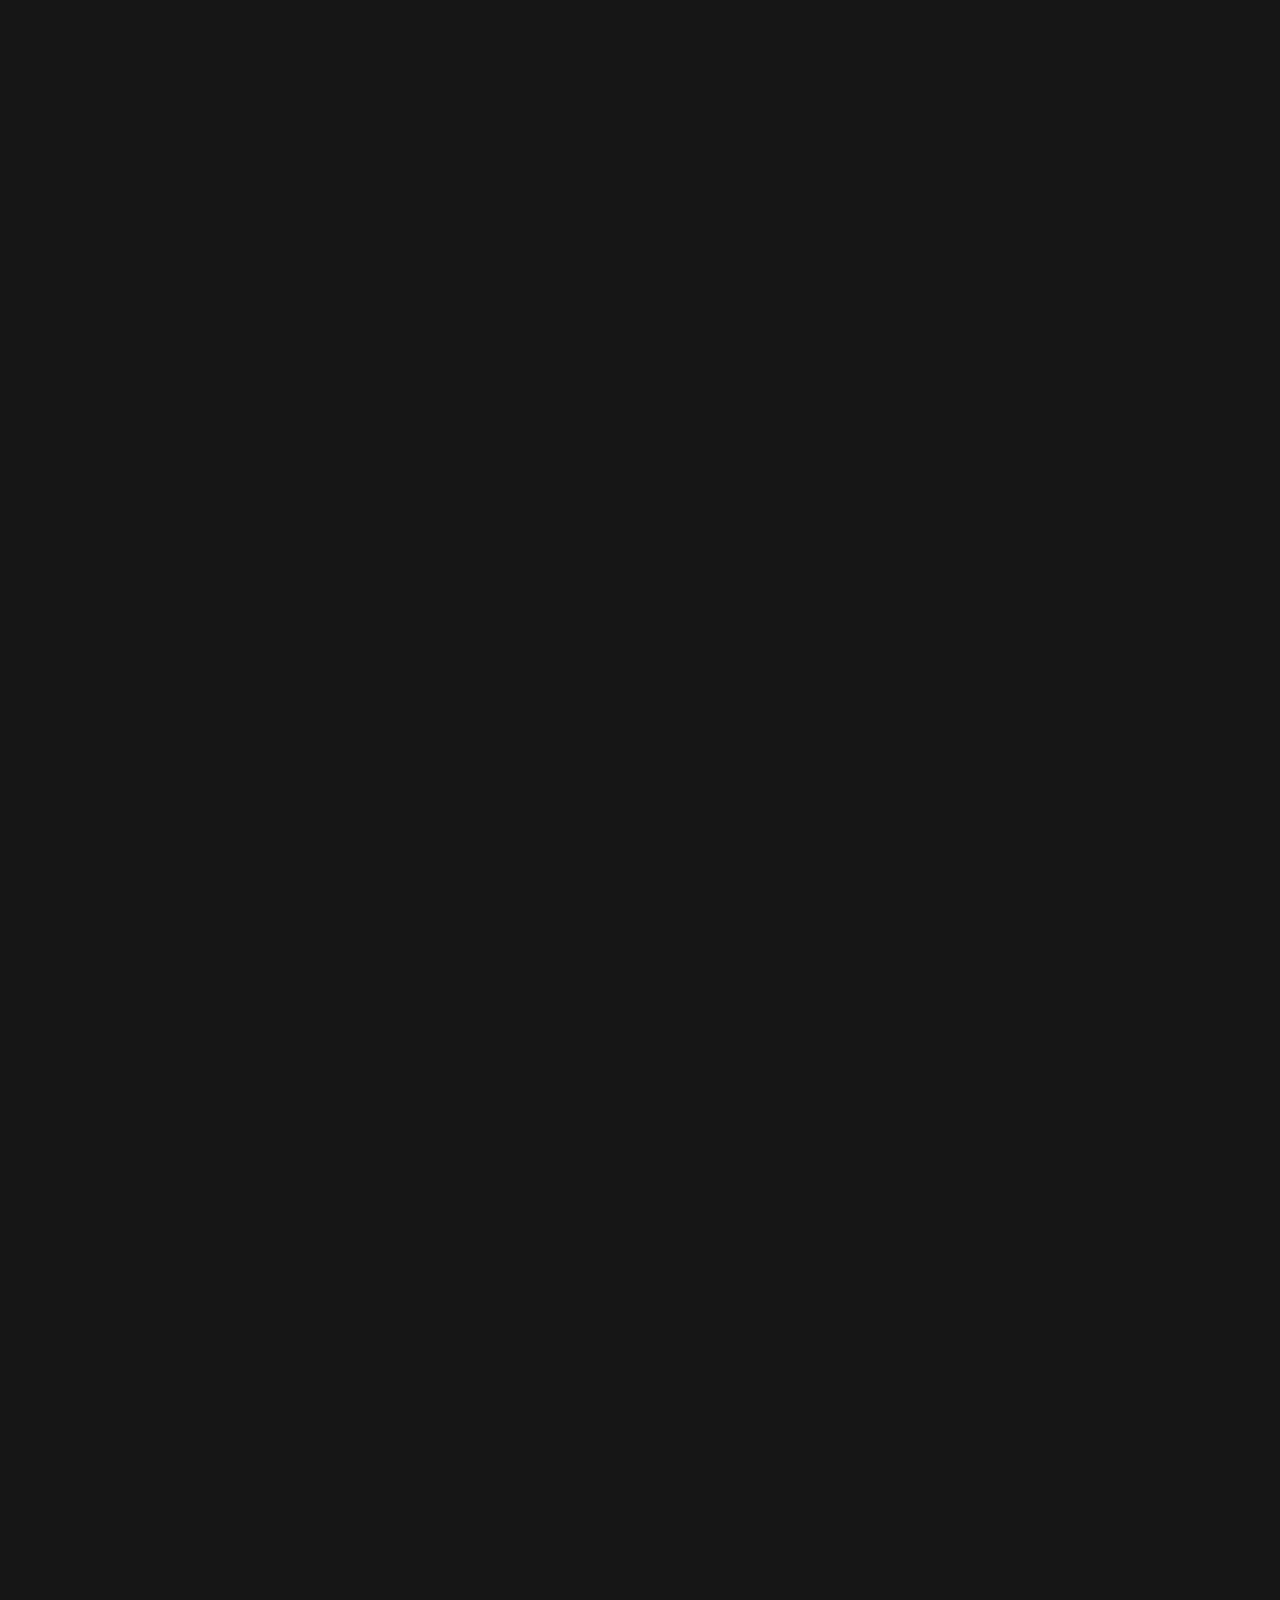
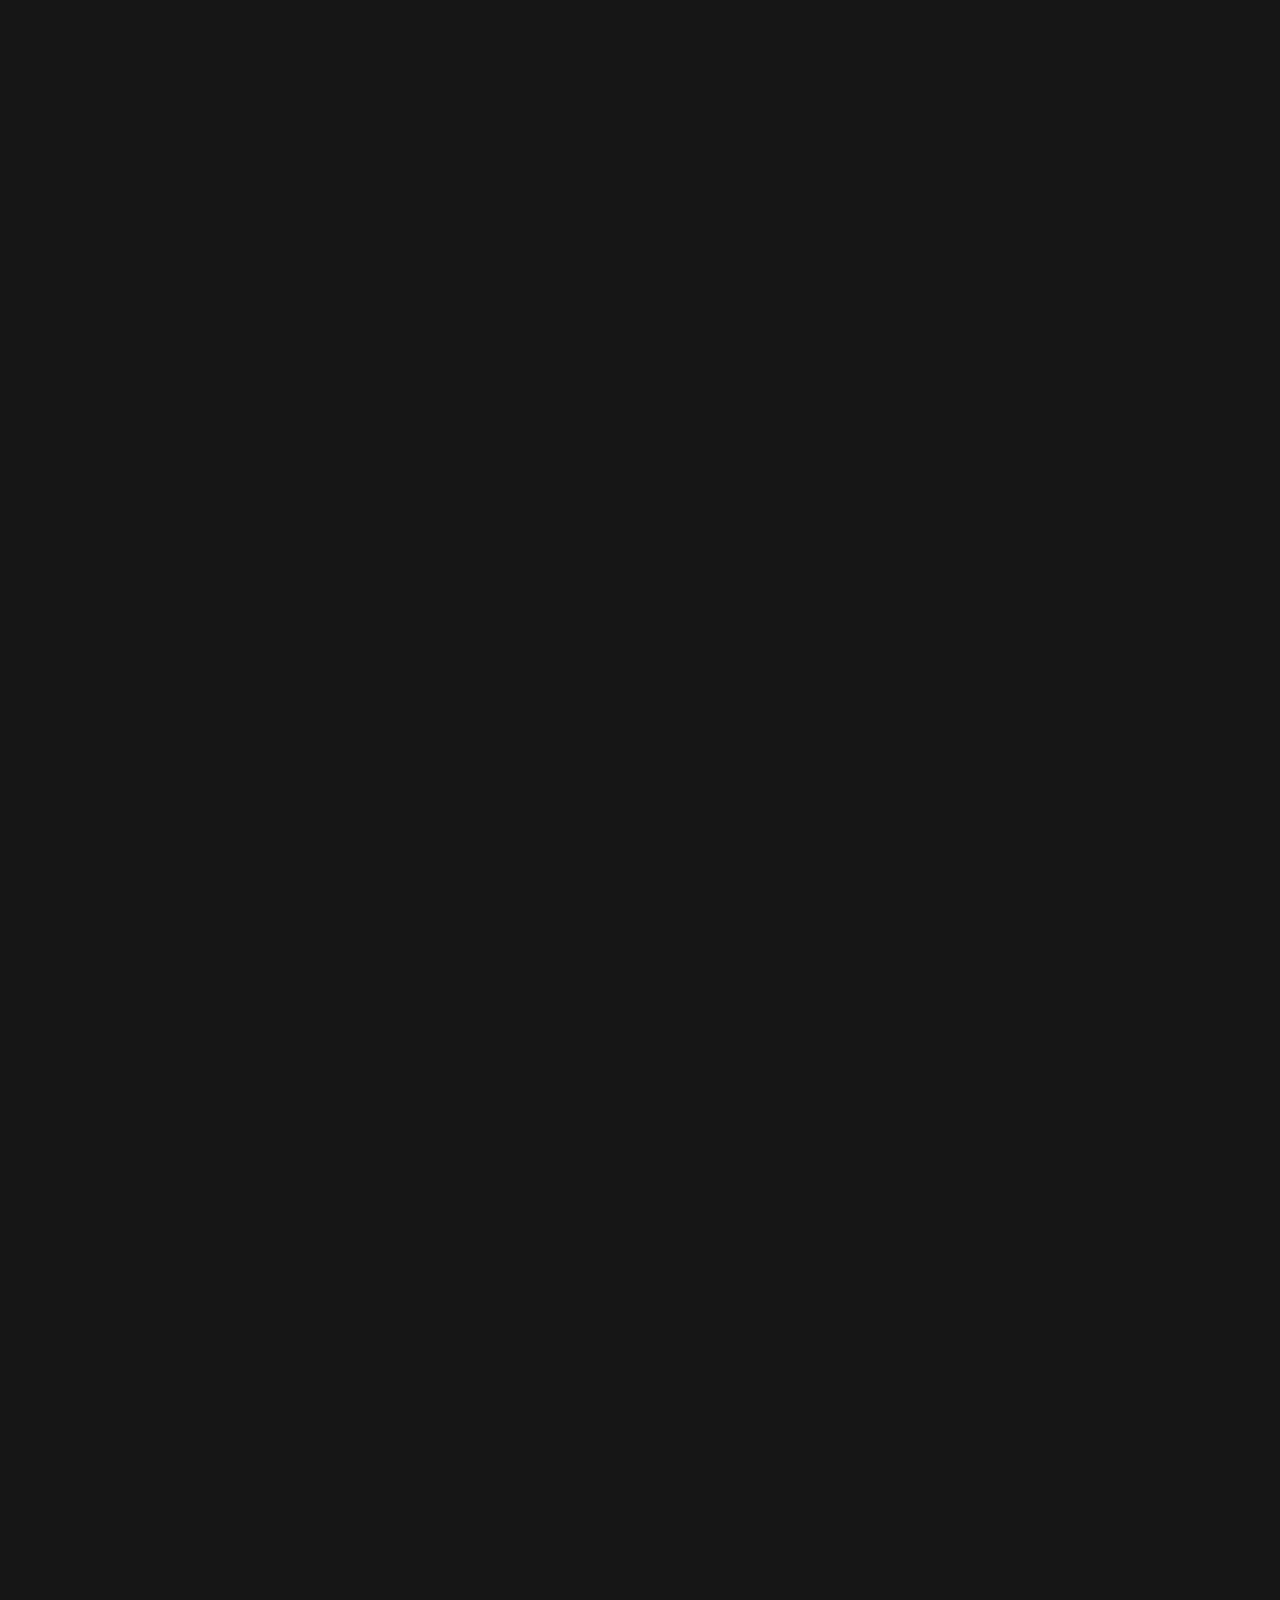
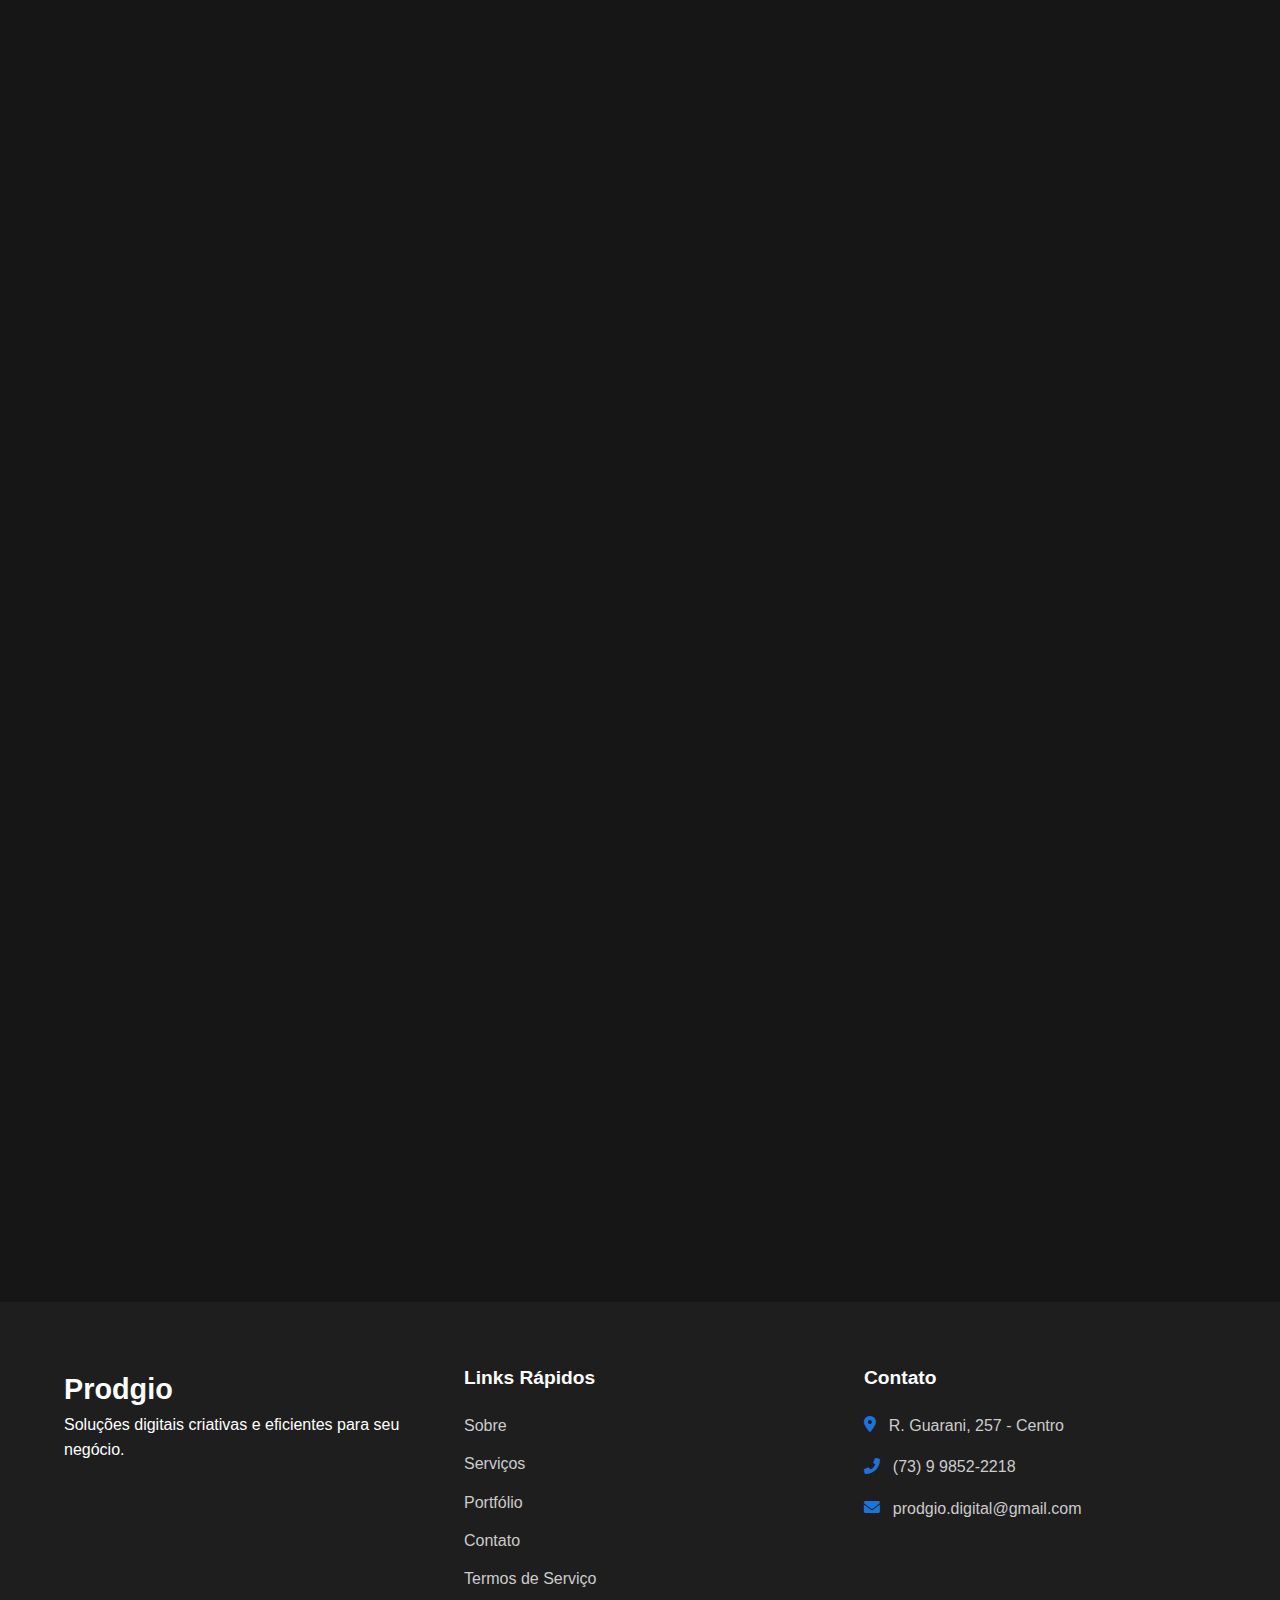
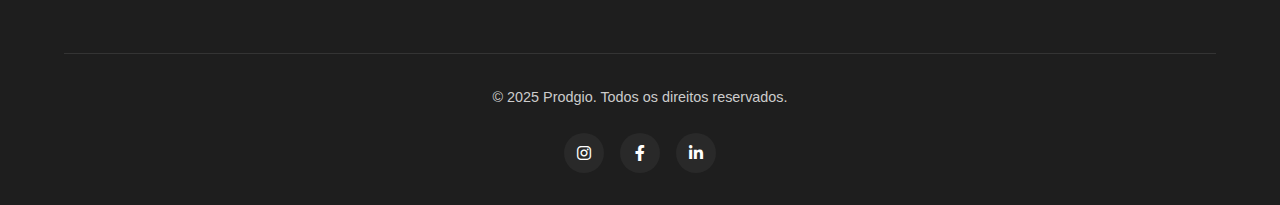
==== commit ba9cefc7: "Update index.html" ====
--- a/index.html
+++ b/index.html
@@ -614,7 +614,7 @@
           <h3>Contato</h3>
           <ul>
             <li><i class="fas fa-map-marker-alt"></i> R. Guarani, 257 - Centro</li>
-            <li><i class="fas fa-phone-alt"></i> (99) 9 9852-2218</li>
+            <li><i class="fas fa-phone-alt"></i> (73) 9 9852-2218</li>
             <li><i class="fas fa-envelope"></i> prodgio.digital@gmail.com</li>
           </ul>
         </div>
